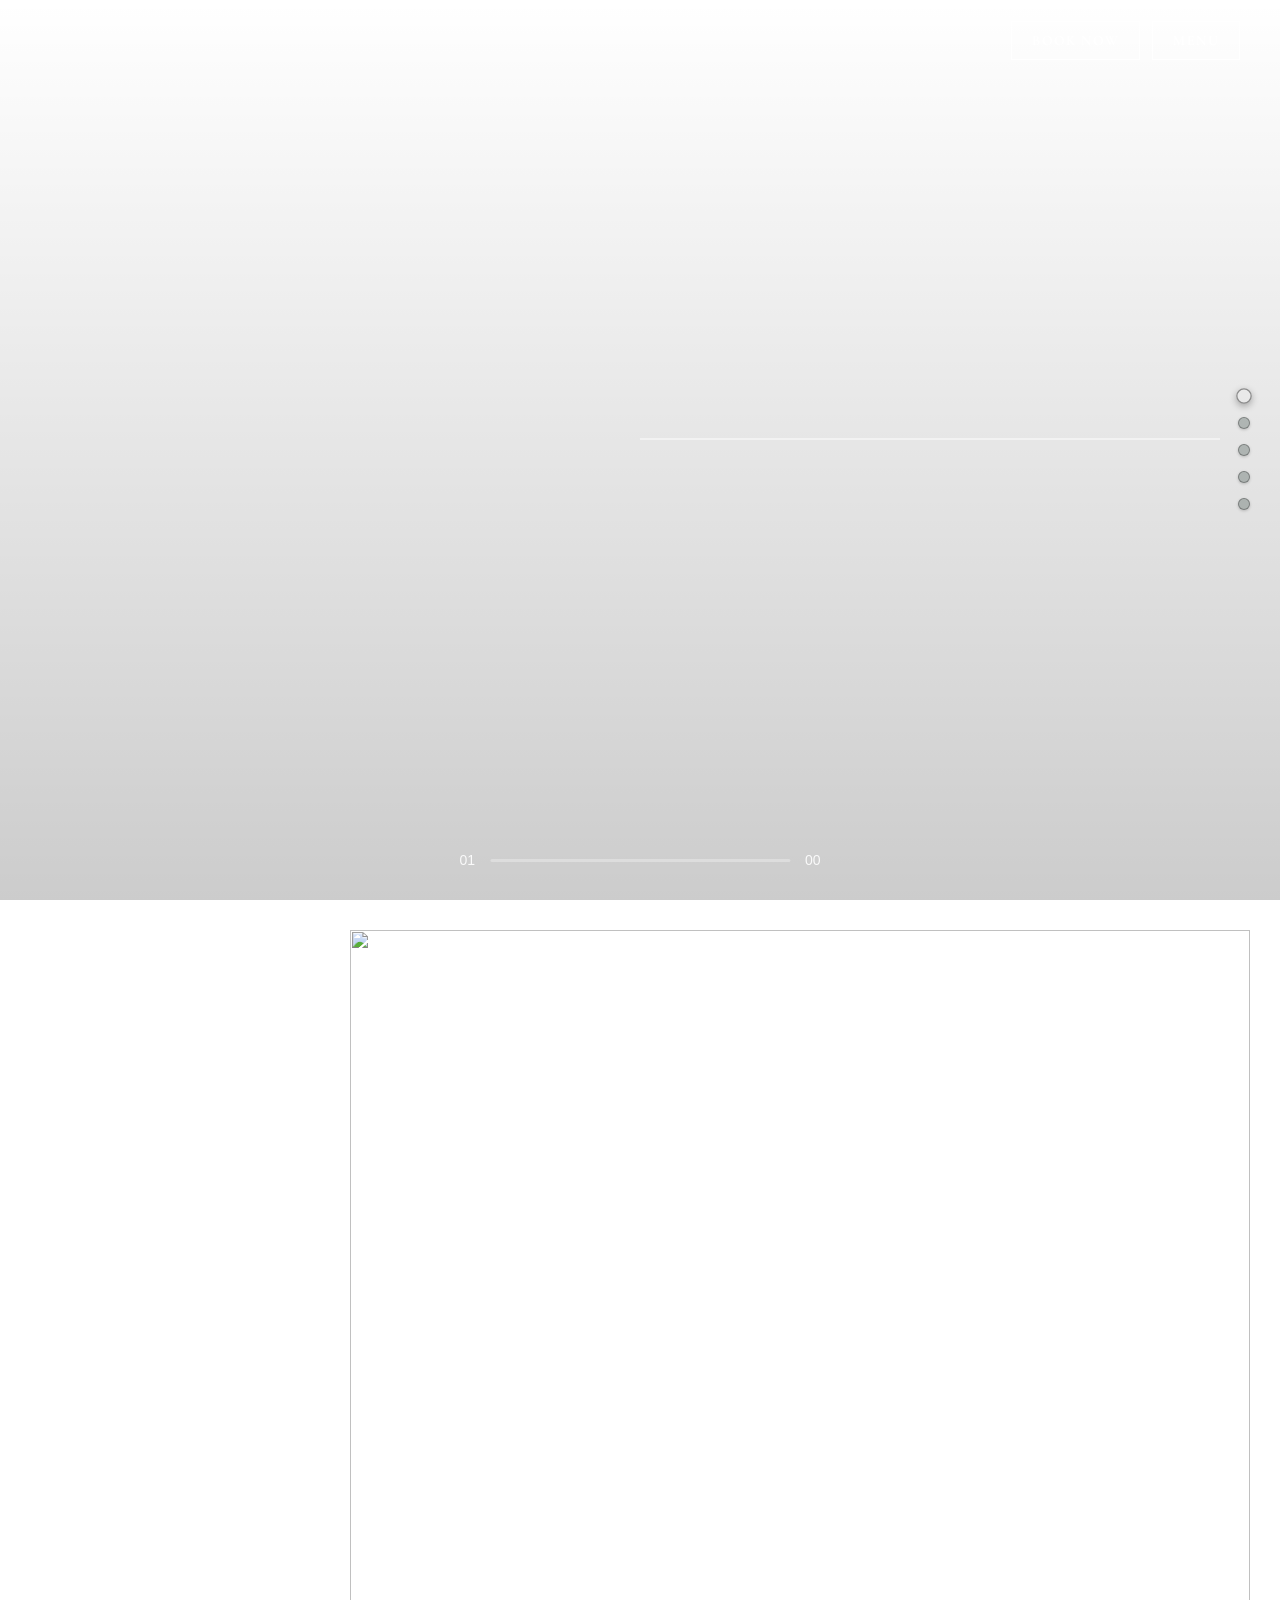
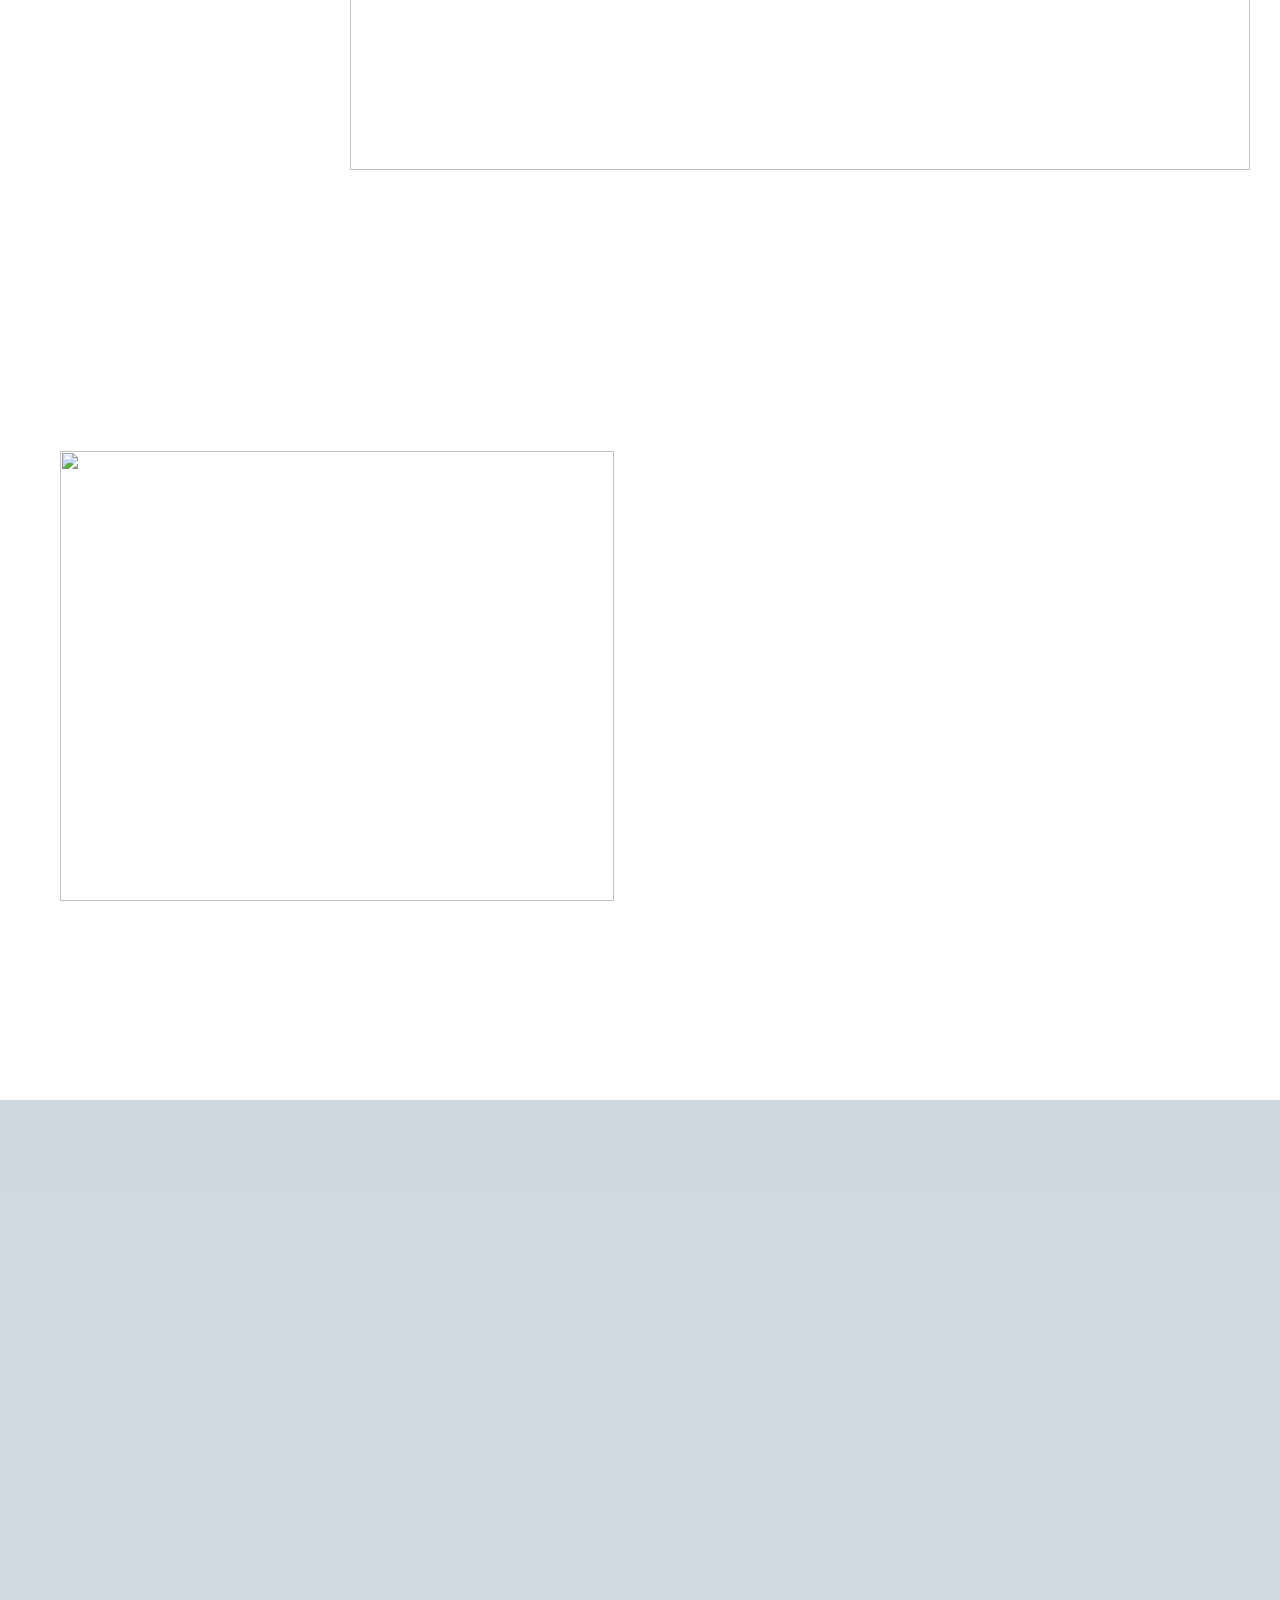
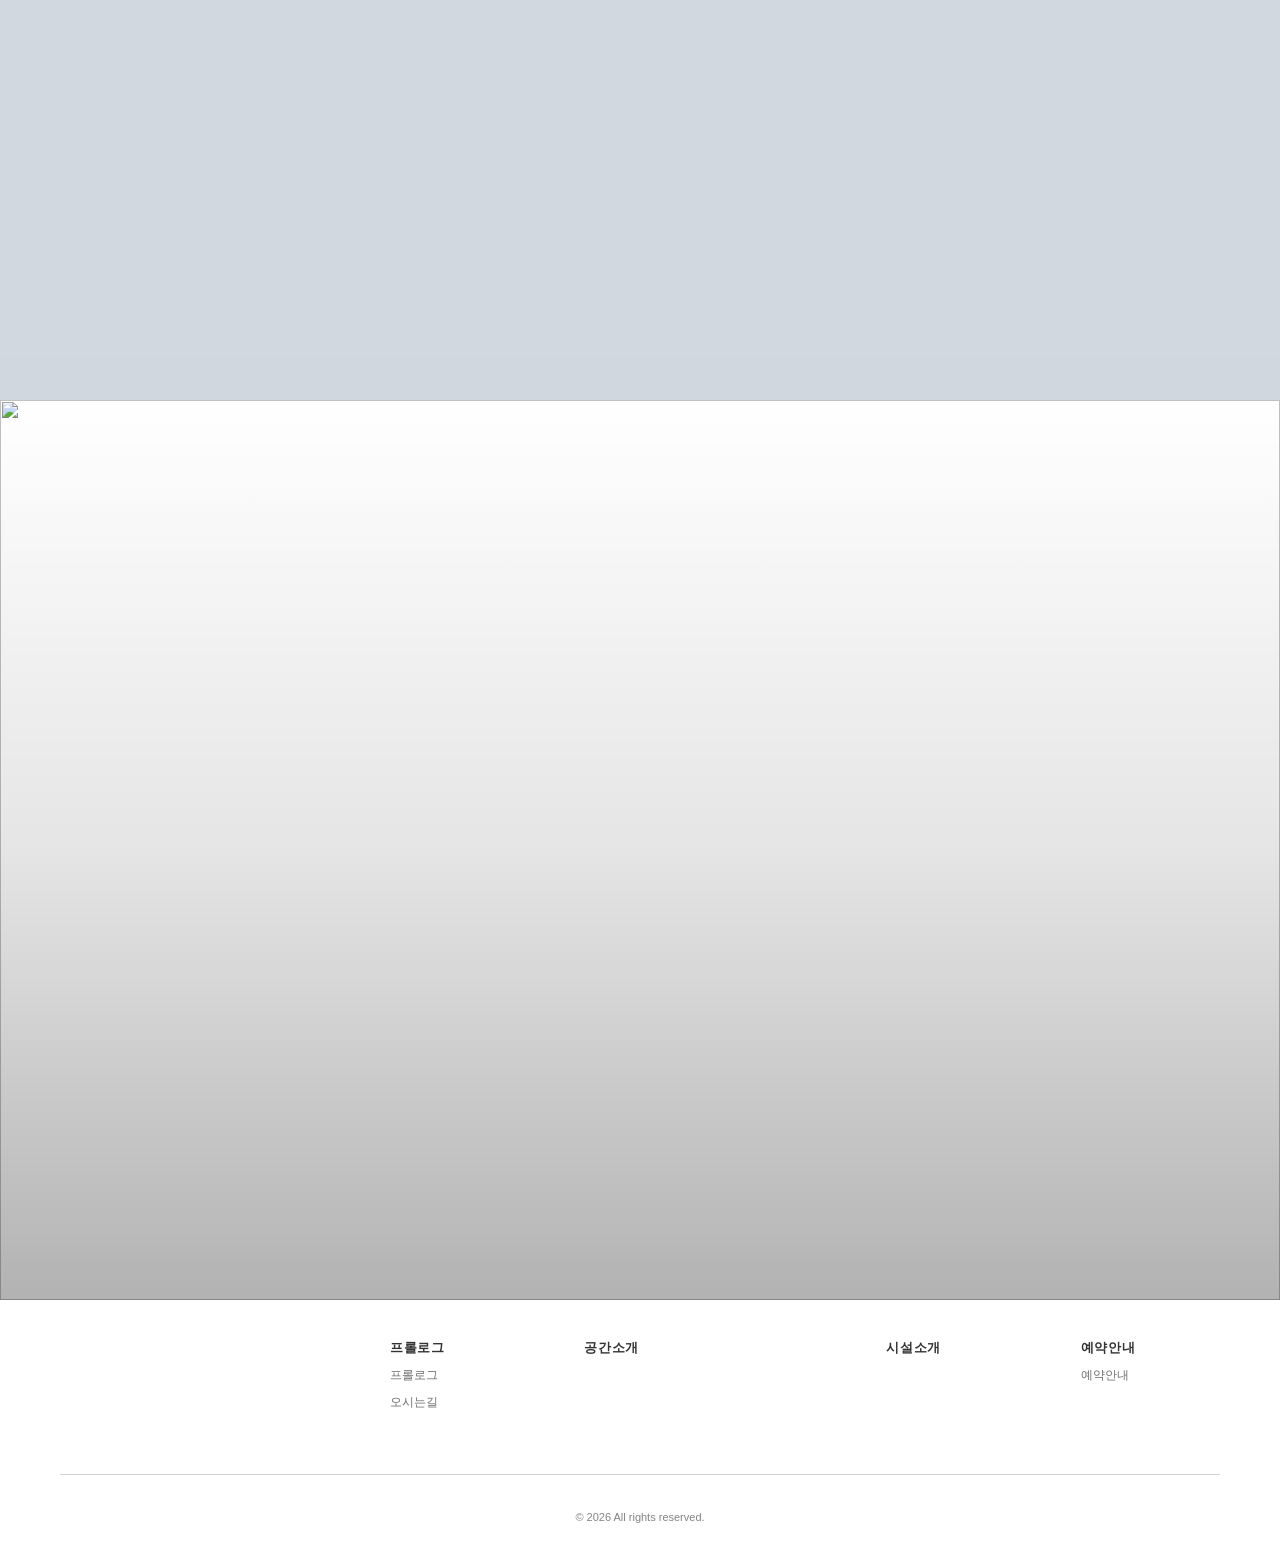
==== index.html @ 512d088b "Website for turtleshipps.kr using full_banner_accordion template" ====
<!DOCTYPE html>
<html lang="ko">
<head>
    <meta charset="UTF-8">
    <meta name="viewport" content="width=device-width, initial-scale=1.0">
    <meta name="description" content="숙소 설명">
    <meta name="keywords" content="SEO 키워드">
    <title>숙소명 - 템플릿</title>

    <!-- Preload critical resources -->
    <link rel="preload" href="styles/common.css" as="style">
    <link rel="preload" href="styles/index.css" as="style">

    <!-- Stylesheets -->
    <link rel="stylesheet" href="styles/theme.css">
    <link rel="stylesheet" href="styles/common.css">
    <link rel="stylesheet" href="styles/index.css">
    <link rel="stylesheet" href="styles/popup.css">

  <!-- Open Graph Meta Tags for Social Media -->
  <meta property="og:type" content="website" />
  <meta property="og:title" content="여수 거북선펜션 - 홈" />
  
  
  <meta property="og:url" content="https://turtleshipps.kr" />

  <!-- Twitter Card Meta Tags -->
  <meta name="twitter:card" content="summary_large_image" />
  <meta name="twitter:title" content="여수 거북선펜션 - 홈" />
  
  
</head>
<body>
    <!-- 풀페이지 네비게이션 -->
    <nav class="fp-nav">
        <ul>
            <li><a href="#hero" class="active"><span></span></a></li>
            <li><a href="#essence"><span></span></a></li>
            <li><a href="#signature"><span></span></a></li>
            <li><a href="#gallery"><span></span></a></li>
            <li><a href="#closing"><span></span></a></li>
        </ul>
    </nav>

    <div id="fullpage">
        <!-- CUSTOM FIELD : 메인 소개 섹션 -->
        <section class="section fp-section hero-section">
            <div class="hero-slider" data-hero-slider>
                <!-- 메인 소개섹션 사용자가 업로드한 이미지 갯수만큼 동적 매핑 -->
            </div>
            <div class="hero-overlay"></div>
            <div class="hero-content">
                <!-- 메인 소개섹션 타이틀 매핑 -->
                  <div class="hero-property-name" data-hero-property-name-en></div>
                <h2 class="hero-title fade-in-up" data-hero-title style="animation-delay: 0.2s;"></h2>
                <!-- 메인 소개섹션 설명 매핑 -->
                <p class="hero-description fade-in-up" data-hero-description style="animation-delay: 1.2s;"></p>
            </div>
            <div class="hero-bottom-info">
                <div class="hero-progress-container">
                    <span class="current-slide hero-indicators" data-current-slide></span>
                    <div class="hero-progress-bar">
                        <div class="hero-progress-fill" data-hero-progress></div>
                    </div>
                    <span class="total-slides hero-indicators" data-total-slides></span>
                </div>
                <!-- 오른쪽 빈 공간 (균형을 위해) -->
                <div style="flex: 0 0 auto; width: 100px;"></div>
            </div>
        </section>

        <!-- CUSTOM FIELD : 핵심 메시지 섹션 -->
        <section class="section fp-section essence-section">
            <div class="essence-container">
                <div class="essence-left">
                    <!-- 핵심 메시지 업로드된 이미지 1장 매핑 -->
                    <img class="essence-image" data-essence-img src="" alt="">
                </div>
                <div class="essence-right">
                    <div class="essence-content">
                        <!-- 핵심 메시지 타이틀 매핑 -->
                        <h4 class="essence-title animate-element" data-essence-title></h4>
                        <div class="essence-divider animate-element"></div>
                        <!-- 핵심 메시지 설명 매핑 -->
                        <p class="essence-description animate-element" data-essence-description></p>
                    </div>
                </div>
            </div>
        </section>

        <!-- CUSTOM FIELD : 특색 섹션 -->
        <section class="section fp-section signature-section">
            <div class="signature-container">
                <div class="signature-left">
                    <div class="signature-content">
                        <!-- 특색 섹션 타이틀 매핑 -->
                        <h2 class="signature-title animate-element" data-signature-title></h2>
                        <div class="essence-divider animate-element"></div>
                        <!-- 특색 섹션 설명 매핑 -->
                        <p class="signature-description animate-element" data-signature-description></p>
                        <!-- 이미지 갤러리 영역 -->
                        <div class="signature-right">
                            <!-- 메인 이미지 -->
                            <img class="signature-image" data-signature-main-img src="" alt="">
                            <!-- 썸네일 갤러리 매핑 (최대 3장) -->
                            <div class="signature-thumbnails animate-element">
                                <div class="signature-thumb animate-element" data-thumb-index="0">
                                    <img src="" alt="">
                                </div>
                                <div class="signature-thumb animate-element" data-thumb-index="1">
                                    <img src="" alt="">
                                </div>
                                <div class="signature-thumb animate-element" data-thumb-index="2">
                                    <img src="" alt="">
                                </div>
                            </div>
                        </div>
                    </div>
                </div>
            </div>
        </section>

         <!-- CUSTOM FIELD :갤러리 섹션 -->
        <section class="section fp-section gallery-section" data-anchor="gallery">
            <div class="section-wrapper">
                <div class="gallery-container">
                    <div class="gallery-header">
                        <!-- 갤러리 타이틀 매핑 -->
                        <h2 class="gallery-title animate-element" data-gallery-title></h2>
                        <!-- 갤러리 설명 매핑 -->
                        <p class="gallery-description animate-element" data-gallery-description></p>
                    </div>
                    <div class="gallery-slider-wrapper">
                        <div class="gallery-slider" data-gallery-slider>
                            <!-- 갤러리 이미지 사용자가 업로드한 이미지 갯수만큼 동적 매핑 -->
                        </div>
                    </div>
                </div>
            </div>
        </section>

        <!-- CUSTOM FIELD : 마무리 섹션  -->
        <section class="section fp-section closing-section" data-anchor="closing">
            <div class="section-wrapper">
                <!-- 마무리 섹션 이미지 -->
                <div class="closing-background">
                    <img data-closing-bg-img src="" alt="">
                </div>

                <!-- 중앙 콘텐츠 그룹 -->
                <div class="closing-center-content">
                    <!-- property.nameEn 매핑 -->
                    <div class="closing-property-name animate-element" data-closing-property-name></div>
                    <!-- 타이틀 -->
                    <div class="closing-title animate-element" data-closing-title></div>
                    <!-- 설명 -->
                    <div class="closing-description animate-element" data-closing-description></div>
                </div>
            </div>
        </section>
    </div>

    <!-- Popup System -->
    <div id="popup-container"></div>

    <!-- Include ImageWithFallback script (standard-template-data.json에서만 필요) -->
    <!-- <script src="js/image-with-fallback.js"></script> -->

    <!-- Image Helpers (standard-template-data.json에서만 필요) -->
    <script src="js/image-helpers.js"></script>

    <!-- Base Data Mapper (must load before preview-handler) -->
    <script src="js/data-mapper/core/base-mapper.js"></script>

    <!-- Preview Handler for Admin Integration -->
    <script src="js/preview-handler.js"></script>

    <!-- Index Page Mapper -->
    <script src="js/data-mapper/pages/index-mapper.js"></script>

    <!-- Header Footer Mapper -->
    <script src="js/data-mapper/pages/header-footer-mapper.js"></script>

    <!-- Header and Footer Loader -->
    <script src="js/header-footer-loader.js"></script>

    <!-- Page-specific script -->
    <script src="js/pages/index.js"></script>
    <script src="js/popup.js"></script>

</body>
</html>
---- styles/common.css ----
/* ================================
   Common Styles
   ================================ */

/* Font Face 정의는 각 HTML 페이지의 head에 CDN으로 정의됨 */

/* Reset & Base Styles */
* {
    margin: 0;
    padding: 0;
    box-sizing: border-box;
}

html {
    font-size: 16px;
    scroll-behavior: smooth;
}

body {
    font-family: var(--font-ko-main), 'Pretendard', -apple-system, BlinkMacSystemFont, system-ui, Roboto,
                 'Helvetica Neue', 'Segoe UI', 'Apple SD Gothic Neo', 'Noto Sans KR',
                 'Malgun Gothic', sans-serif;
    font-weight: 500;
    line-height: 1.6;
    color: #333;
    background-color: var(--color-primary);
    overflow-x: hidden;
}

/* Typography */
h1, h2, h3, h4, h5, h6 {
    font-weight: 600;
    line-height: 1.2;
}

h1 { font-size: 3rem; }
h2 { font-size: 2.5rem; }
h3 { font-size: 2rem; }
h4 { font-size: 1.75rem; }
h5 { font-size: 1.5rem; }
h6 { font-size: 1.25rem; }

p {
    margin-bottom: 1rem;
}

a {
    color: inherit;
    text-decoration: none;
}

img {
    max-width: 100%;
    height: auto;
    display: block;
}

/* Container */
.container {
    width: 100%;
    margin: 0 auto;
    padding: 0 20px;
}

/* ================================
   Hero Section - Full Banner Slider
   ================================ */
.hero-section {
    position: relative;
    width: 100%;
    min-height: 100vh;
    overflow: hidden;
}

/* Hero Slider Container */
.hero-slider {
    position: absolute;
    top: 0;
    left: 0;
    width: 100%;
    height: 100%;
    z-index: 1;
}

.hero-slide {
    position: absolute;
    top: 0;
    left: 0;
    width: 100%;
    height: 100%;
    opacity: 0;
    visibility: hidden;
    transition: opacity 0.5s ease-in-out, visibility 0.5s ease-in-out;
}

.hero-slide.active {
    opacity: 1;
    visibility: visible;
}

.hero-slide img {
    width: 100%;
    height: 100%;
    object-fit: cover;
    transform: scale(1);
    transition: transform 3s ease-out;
}

/* Hero Overlay */
.hero-overlay {
    position: absolute;
    top: 0;
    left: 0;
    width: 100%;
    height: 100%;
    background: linear-gradient(to bottom, rgba(0,0,0,0.0), rgba(0,0,0,0.2));
    z-index: 2;
}

/* Hero Content */
.hero-content {
    position: absolute;
    top: 50%;
    left: 50%;
    transform: translate(-50%, -50%);
    text-align: center;
    color: #fff;
    z-index: 3;
    width: 100%;
    max-width: 900px;
    padding: 0 40px; /* 좌우 동일한 패딩으로 중앙 정렬 */
}

.hero-title {
    font-size: 2.2rem;
    font-weight: 500;
    margin-bottom: 15px;
    text-shadow: 1px 1px 3px rgba(0,0,0,0.5);
    letter-spacing: 0.02em;
}

.hero-description {
    font-family: var(--font-ko-sub);
    font-size: 1.2rem;
    font-weight: 300;
    line-height: 1.6;
    text-shadow: 1px 1px 2px rgba(0,0,0,0.5);
    opacity: 0.9;
}

/* Hero Bottom Info - Base styles */
.hero-bottom-info {
    position: absolute;
    bottom: 40px;
    z-index: 100;
}

.hero-property-name {
    color: #fff;
    font-size: 0.875rem;
    letter-spacing: 0.15em;
    text-transform: uppercase;
    opacity: 0.9;
    font-weight: 500;
    flex: 0 0 auto;
}

/* Hero Property Title - Page name above progress bar (for pages with center layout) */
.hero-property-title {
    position: absolute;
    top: 50%;
    left: 50%;
    transform: translateX(-50%);
    font-family: var(--font-en-main), serif;
    font-size: 3.5rem;
    font-weight: 700;
    color: #fff;
    letter-spacing: 0.08em;
    text-align: center;
    z-index: 10;
    text-shadow: 2px 2px 6px rgba(0, 0, 0, 0.4);
}

/* Progress Bar */
.hero-progress-container {
    display: flex;
    align-items: center;
    gap: 15px;
}

/* Navigation arrows for hero slider */
.hero-nav-prev,
.hero-nav-next {
    background: transparent;
    border: none;
    color: #fff;
    font-size: 1.2rem;
    font-weight: 300;
    cursor: pointer;
    padding: 5px 10px;
    opacity: 0.8;
    transition: all 0.3s ease;
}

.hero-nav-prev:hover,
.hero-nav-next:hover {
    opacity: 1;
    transform: scale(1.2);
}

/* Center aligned hero bottom for pages with page title */
.hero-center-bottom .hero-bottom-info {
    left: 50%;
    transform: translateX(-50%);
    width: auto;
    justify-content: center;
}

.hero-center-bottom .hero-property-name {
    display: none;
}

.hero-progress-bar {
    width: 300px;
    height: 3px;
    background: rgba(255, 255, 255, 0.3);
    position: relative;
    overflow: hidden;
    border-radius: 2px;
}

.hero-progress-fill {
    height: 100%;
    background: #fff; /* 완전 흰색 */
    width: 0;
    /* transition은 JavaScript에서 동적으로 설정됨 */
    transform-origin: left;
}

/* Slide Indicators */
.hero-indicators {
    color: #fff;
    font-size: 0.875rem;
    opacity: 0.9;
    font-weight: 500;
    white-space: nowrap;
}

.current-slide,
.total-slides {
    font-weight: 500;
}

/* ================================
   Buttons
   ================================ */
.btn {
    display: inline-block;
    padding: 12px 32px;
    border: none;
    border-radius: 8px;
    font-size: 1rem;
    font-weight: 500;
    cursor: pointer;
    transition: all 0.3s ease;
}

.btn-primary {
    background: #333;
    color: #fff;
}

.btn-primary:hover {
    background: #555;
    box-shadow: 0 10px 30px rgba(0,0,0,0.2);
}

.btn-secondary {
    background: transparent;
    color: #333;
    border: 2px solid #333;
}

.btn-secondary:hover {
    background: #333;
    color: #fff;
}

/* ================================
   Animations
   ================================ */
.fade-in {
    opacity: 0;
    animation: fadeIn 1s ease forwards;
}

.fade-in-up {
    opacity: 0;
    transform: translateY(30px);
    animation: fadeInUp 1s ease forwards;
}

.fade-in-scale {
    opacity: 0;
    transform: scale(0.95);
    animation: fadeInScale 1s ease forwards;
}

@keyframes fadeIn {
    to {
        opacity: 1;
    }
}

@keyframes fadeInUp {
    to {
        opacity: 1;
        transform: translateY(0);
    }
}

@keyframes fadeInScale {
    to {
        opacity: 1;
        transform: scale(1);
    }
}

/* ================================
   Footer
   ================================ */
.footer {
    position: relative;
    background: #1a1a1a;
    color: #fff;
    padding: 60px 0 30px;
    margin-top: 0;
    z-index: 100;
}

.footer-container {
    margin: 0 auto;
    padding: 0 40px;
}

.footer-content {
    text-align: center;
}

.footer-info {
    margin-bottom: 40px;
}

.footer-title {
    font-size: 2rem;
    font-weight: 700;
    margin-bottom: 20px;
    color: #fff;
}

.footer-contact {
    font-size: 1rem;
    line-height: 1.8;
    color: rgba(255, 255, 255, 0.8);
}

.footer-contact p {
    margin: 5px 0;
}

.footer-business {
    padding: 20px 0;
    border-top: 1px solid rgba(255, 255, 255, 0.1);
    border-bottom: 1px solid rgba(255, 255, 255, 0.1);
    margin-bottom: 20px;
}

.business-info {
    font-size: 0.9rem;
    color: rgba(255, 255, 255, 0.6);
}

.business-info span {
    margin: 0 10px;
}

.business-info span:not(:last-child)::after {
    content: '|';
    margin-left: 20px;
    color: rgba(255, 255, 255, 0.3);
}

.footer-bottom {
    padding-top: 20px;
}

.copyright {
    font-size: 0.85rem;
    color: rgba(255, 255, 255, 0.5);
}

/* ================================
   Responsive
   ================================ */
@media (max-width: 1024px) {
    .hero-content {
        flex-direction: column;
        padding: 40px 20px;
    }

    .hero-left,
    .hero-right {
        max-width: 100%;
    }

    h1 { font-size: 2.5rem; }
    h2 { font-size: 2rem; }
    h3 { font-size: 1.75rem; }
}

@media (max-width: 768px) {
    html {
        font-size: 14px;
    }

    /* 모바일에서 fp-nav 보정 제거 */
    .hero-content {
        margin-left: 0;
    }

    .hero-title-property-name {
        font-size: 2rem;
    }

    .hero-slider-container {
        aspect-ratio: 4/3;
    }

    .slider-btn {
        width: 40px;
        height: 40px;
        font-size: 20px;
    }

    /* Hero Property Title - Mobile adjustments */
    .hero-property-title {
        bottom: 80px;
        font-size: 2.5rem;
    }

    /* Hero Bottom Info - Mobile adjustments for facility/room pages */
    .hero-center-bottom .hero-bottom-info {
        bottom: 30px;
    }

    .hero-progress-container {
        gap: 10px;
    }

    .hero-progress-bar {
        width: 200px;
    }

    .hero-nav-prev,
    .hero-nav-next {
        font-size: 1rem;
        padding: 3px 8px;
    }
}

@media (max-width: 480px) {
    .hero-content {
        padding: 30px 15px;
    }

    .hero-title-property-name {
        font-size: 1.75rem;
    }

    .hero-title {
        font-size: 1.7rem;
    }

    .hero-description {
        font-size: 1.1rem;
    }

    /* Hero Property Title - Small mobile */
    .hero-property-title {
        bottom: 70px;
        font-size: 2rem;
    }

    /* Hero Bottom Info - Small mobile */
    .hero-center-bottom .hero-bottom-info {
        bottom: 20px;
    }

    .hero-progress-bar {
        width: 150px;
    }

    .hero-indicators {
        font-size: 0.75rem;
    }
}

/* ================================
   Gallery Section (Common)
   ================================ */
.gallery-section {
    position: relative;
    min-height: 100vh;
    background: rgba(49, 66, 61, 0.1);
}

.gallery-section .section-overlay {
    position: absolute;
    top: 0;
    left: 0;
    width: 100%;
    height: 100%;
    z-index: 1;
}

.gallery-section .section-wrapper {
    position: relative;
    height: 100vh;
    z-index: 2;
}

.gallery-container {
    width: 100%;
    height: 100vh;
    position: relative;
    display: flex;
    flex-direction: column;
    justify-content: center;
}

.gallery-header {
    padding: 40px 60px 60px 60px;
    text-align: center;
    margin: 0 auto;
    width: 100%;
    flex-shrink: 0;
}

.gallery-title {
    font-size: 2.2rem;
    font-weight: 600;
    margin-bottom: 12px;
    color: var(--color-secondary);
    letter-spacing: -0.02em;
}

.gallery-description {
    font-family: var(--font-ko-sub);
    font-size: 0.95rem;
    color: #333;
    line-height: 1.6;
    max-width: 600px;
    margin: 0 auto;
}

/* Gallery Masonry Grid */
.gallery-slider-wrapper {
    width: 100%;
    min-height: 550px; /* 450px에서 550px로 증가 */
    padding: 0;
    position: relative;
    z-index: 10;
    flex-shrink: 0;
    margin: 0 auto; /* 중앙 정렬 */
}

.gallery-slider {
    display: flex !important;
    flex-direction: row !important;
    gap: 8px !important;
    height: 400px !important;
    width: 1200px !important;
    margin: 0 auto !important;
    border-radius: 12px !important;
    overflow: hidden !important;
    justify-content: center !important;
    align-items: stretch !important;
}

/* Index Gallery Accordion Items - working style from facility */
.gallery-section .gallery-item {
    position: relative;
    overflow: hidden;
    cursor: pointer;
    background: #f5f5f5;
    flex: 0 0 60px !important; /* 접힌 상태는 더 좁게 */
    border-radius: 0 !important;
    height: 500px !important; /* 높이를 500px로 증가 */
    min-height: 500px !important;
    min-width: 60px !important;
    transition: all 0.6s cubic-bezier(0.23, 1, 0.32, 1) !important; /* 부드러운 easing */
    display: block !important;
    visibility: visible !important;
    opacity: 1;
}

/* Active gallery item (expanded) - 더 큰 비율로 확장 */
.gallery-section .gallery-item.gallery-item-active {
    flex: 1 !important; /* 확장된 아이템이 나머지 공간을 모두 차지 */
    min-width: 500px !important; /* 최소 크기 더 크게 */
    max-width: none !important; /* 최대 크기 제한 해제 */
    box-shadow: 0 20px 40px rgba(0,0,0,0.25) !important;
    transform: translateY(-2px) !important; /* 살짝 들어올리기 */
    transition: all 0.6s cubic-bezier(0.23, 1, 0.32, 1) !important; /* 일관된 easing */
    z-index: 10 !important;
}

/* Index Gallery Images - Accordion Style */
.gallery-section .gallery-item img {
    width: 100% !important;
    height: 100% !important;
    object-fit: cover !important;
    display: block !important;
    position: absolute !important;
    top: 0 !important;
    left: 0 !important;
    z-index: 10 !important;
    transition: all 0.6s ease !important;
    opacity: 1 !important;
    visibility: visible !important;
}



.gallery-section .gallery-item-description span::before {
    content: '# ';
    color: var(--color-secondary);
    font-weight: 600;
}

.gallery-item-title {
    font-size: 1rem;
    font-weight: 500;
    color: #333;
    text-align: right;
    margin-top: 10px;
}

.gallery-item-title::before {
    content: '# ';
    color: #fff;
}

/* Gallery Mobile - Removed to allow horizontal slider from index.css */

/* Small mobile styles removed to allow horizontal slider from index.css */

/* ================================
   Floating Booking Buttons
   ================================ */
.floating-buttons {
    position: fixed;
    bottom: 30px;
    right: 30px;
    display: flex;
    gap: 10px;
    z-index: 999;
}

.floating-btn {
    display: flex;
    align-items: center;
    gap: 8px;
    padding: 12px 32px;
    background: rgba(255, 255, 255, 0.2);
    border: 1px solid #fff;
    border-radius: 0;
    color: #fff;
    font-family: var(--font-ko-main), sans-serif;
    font-size: 0.875rem;
    font-weight: 500;
    letter-spacing: 0.05em;
    cursor: pointer;
    transition: all 0.3s ease;
    position: relative;
    overflow: hidden;
    z-index: 1;
}

/* When page is scrolled */
body.scrolled .floating-btn {
    background: var(--color-secondary);
    border-color: var(--color-primary);
    color: var(--color-primary);
}

.floating-btn::before {
    content: '';
    position: absolute;
    top: 0;
    left: 0;
    width: 0;
    height: 100%;
    background: #fff;
    transition: width 0.3s ease;
    z-index: -1;
}

/* Before background color changes when scrolled */
body.scrolled .floating-btn::before {
    background: var(--color-primary);
}

.floating-btn:hover::before {
    width: 100%;
}

.floating-btn:hover {
    color: #000;
    border-color: #fff;
    box-shadow: 0 10px 30px rgba(255, 255, 255, 0.2);
}

/* Hover effect when scrolled */
body.scrolled .floating-btn:hover {
    color: var(--color-secondary);
    border-color: var(--color-primary);
    box-shadow: 0 10px 30px rgba(99, 89, 85, 0.2);
}

/* Dark sections (Gallery & Closing) - Light button styles */
body.dark-section-active:not(.scrolled) .floating-btn {
    border-color: var(--color-primary) !important;
    color: var(--color-primary) !important;
}

body.dark-section-active:not(.scrolled) .floating-btn::before {
    background: var(--color-primary) !important;
}

body.dark-section-active:not(.scrolled) .floating-btn:hover {
    color: var(--color-secondary) !important;
    border-color: var(--color-primary) !important;
}

/* Dark sections with scroll - maintain light color (but not in footer) */
body.dark-section-active.scrolled:not(.footer-visible) .floating-btn {
    border-color: var(--color-primary) !important;
    color: var(--color-primary) !important;
}

body.dark-section-active.scrolled:not(.footer-visible) .floating-btn::before {
    background: var(--color-primary) !important;
}

body.dark-section-active.scrolled:not(.footer-visible) .floating-btn:hover {
    color: var(--color-secondary) !important;
    border-color: var(--color-primary) !important;
}

/* Footer area - primary color buttons */
body.footer-visible .floating-btn {
    border-color: var(--color-primary) !important;
    color: var(--color-primary) !important;
}

body.footer-visible .floating-btn::before {
    background: var(--color-primary) !important;
}

body.footer-visible .floating-btn:hover {
    color: var(--color-secondary) !important;
    border-color: var(--color-primary) !important;
}

.floating-btn .booking-icon {
    display: none;
}

.floating-btn .booking-calendar-icon {
    width: 20px;
    height: 20px;
}

/* ================================
   Scroll to Top Button
   ================================ */
.scroll-to-top {
    position: fixed !important;
    bottom: 30px;
    right: 30px;
    width: 50px;
    height: 50px;
    display: flex;
    align-items: center;
    justify-content: center;
    background: rgba(255, 255, 255, 0.2);
    border: 1px solid #fff;
    color: #fff;
    font-family: var(--font-ko-main), sans-serif;
    font-size: 0.75rem;
    font-weight: 600;
    letter-spacing: 0.1em;
    text-transform: uppercase;
    cursor: pointer;
    transition: all 0.3s ease;
    opacity: 0;
    visibility: hidden;
    z-index: 999;
    overflow: hidden;
}

.scroll-to-top.visible {
    opacity: 1;
    visibility: visible;
}

.scroll-to-top::before {
    content: '';
    position: absolute;
    top: 0;
    left: 0;
    width: 0;
    height: 100%;
    background: #fff;
    transition: width 0.3s ease;
    z-index: -1;
}

.scroll-to-top:hover::before {
    width: 100%;
}

.scroll-to-top:hover {
    color: #000;
    border-color: #fff;
}

/* When page is scrolled */
body.scrolled .scroll-to-top {
    background: var(--color-secondary);
    border-color: var(--color-primary);
    color: var(--color-primary);
}

body.scrolled .scroll-to-top::before {
    background: var(--color-primary);
}

body.scrolled .scroll-to-top:hover {
    color: var(--color-secondary);
    border-color: var(--color-primary);
}

/* Dark sections - Light scroll button */
body.dark-section-active:not(.scrolled) .scroll-to-top {
    border-color: var(--color-primary);
    color: var(--color-primary);
}

body.dark-section-active:not(.scrolled) .scroll-to-top::before {
    background: var(--color-primary);
}

body.dark-section-active:not(.scrolled) .scroll-to-top:hover {
    color: var(--color-secondary);
    border-color: var(--color-primary);
}

/* Dark sections with scroll */
body.dark-section-active.scrolled:not(.footer-visible) .scroll-to-top {
    border-color: var(--color-primary);
    color: var(--color-primary);
}

body.dark-section-active.scrolled:not(.footer-visible) .scroll-to-top::before {
    background: var(--color-primary);
}

body.dark-section-active.scrolled:not(.footer-visible) .scroll-to-top:hover {
    color: var(--color-secondary);
    border-color: var(--color-primary);
}


/* Mobile Responsive for Floating Buttons */
@media (max-width: 768px) {
    .floating-buttons {
        bottom: 20px;
        right: 20px;
        left: auto;
        justify-content: flex-end;
    }

    .floating-btn {
        width: 45px;
        height: 45px;
        padding: 0;
        border-radius: 0;
        font-size: 0.7rem;
        display: flex;
        justify-content: center;
        align-items: center;
    }

    /* 예약하기 버튼 - 달력 아이콘만 표시 */
    .booking-btn span {
        display: none;
    }

    .booking-btn .booking-calendar-icon {
        display: block !important;
        width: 20px;
        height: 20px;
    }

    /* YBS 버튼 - Y만 표시 */
    .ybs-btn span {
        display: none;
    }

    .ybs-btn .booking-icon {
        display: none;
    }

    .ybs-btn::after {
        content: 'Y';
        font-size: 1rem;
        font-weight: bold;
    }

    .scroll-to-top {
        bottom: 20px;
        right: 20px;
        width: 45px;
        height: 45px;
        font-size: 0.7rem;
        opacity: 1 !important;
        visibility: visible !important;
    }

    body.scrolled .scroll-to-top {
        background: var(--color-secondary) !important;
        border-color: var(--color-primary) !important;
        color: var(--color-primary) !important;
    }
}

/* ================================
   Full Banner Section
   ================================ */
.full-banner {
    position: relative;
    width: 100%;
    height: 600px;
    background-size: cover;
    background-position: center;
    background-repeat: no-repeat;
    background-attachment: fixed;
    display: flex;
    align-items: center;
    justify-content: center;
    padding: 0 10%;
    overflow: hidden;
}

.full-banner-title {
    color: #ffffff;
    font-size: 2rem;
    font-weight: 700;
    font-family: var(--font-en-main), serif;
    letter-spacing: 0.05em;
    font-style: italic;
    z-index: 2;
    word-break: break-word;
    text-align: center;
    line-height: 1.2;
    text-shadow: 2px 2px 4px rgba(0, 0, 0, 0.5);
}


@media (max-width: 768px) {
    .full-banner {
        height: 500px;
        padding: 0 5%;
    }

    .full-banner-title {
        font-size: 1.8rem;
    }
}

@media (max-width: 480px) {
    .full-banner {
        height: 400px;
    }

    .full-banner-title {
        font-size: 1.5rem;
    }
}

/* ================================
   Facility Gallery - Accordion Hover Cards (2x2 Grid)
   ================================ */
.facility-gallery-section {
    background: rgba(29, 58, 95, 0.2);
    min-height: 700px; /* 600px에서 700px로 변경 */
    padding: 120px 60px 80px 60px; /* 하단 패딩도 증가 */
    position: relative;
}

.facility-gallery-label {
    margin-bottom: 60px;
    opacity: 0;
    transform: translateX(-100px);
    transition: all 1s ease;
}

.facility-gallery-label.animate {
    opacity: 1;
    transform: translateX(0);
}

.facility-gallery-label span {
    font-family: var(--font-en-main), serif;
    font-size: 2.5rem;
    font-style: italic;
    color: var(--color-secondary);
    font-weight: 400;
    letter-spacing: 0.02em;
    display: inline-block;
}

.facility-gallery-container {
    display: flex !important;
    flex-direction: row !important;
    gap: 8px !important;
    height: 500px !important; /* 400px에서 500px로 변경 */
    max-width: 1400px !important;
    margin: 0 auto !important;
    border-radius: 12px !important;
    overflow: hidden !important;
    justify-content: center !important;
    align-items: stretch !important;
}


.facility-gallery-container .gallery-item img {
    width: 100% !important;
    height: 100% !important;
    object-fit: cover !important;
    transition: all 0.6s ease !important;
    display: block !important;
    position: absolute !important;
    top: 0 !important;
    left: 0 !important;
}

.facility-gallery-container .gallery-item .gallery-item-overlay {
    position: absolute;
    top: 0;
    left: 0;
    width: 100%;
    height: 100%;
    background: linear-gradient(135deg, rgba(0,0,0,0.6) 0%, rgba(0,0,0,0.3) 100%);
    display: flex;
    flex-direction: column;
    justify-content: center;
    padding: 20px;
    opacity: 0;
    transition: all 0.6s ease;
}

/* 기본 상태에서는 제목만 표시 */
.facility-gallery-container .gallery-item .gallery-item-title-default {
    position: absolute;
    left: 50%;
    bottom: 20px;
    transform: translateX(-50%) rotate(-90deg);
    transform-origin: center;
    color: #fff;
    font-family: var(--font-en-main), serif;
    font-size: 0.9rem;
    font-weight: 600;
    z-index: 2;
    transition: all 0.6s ease;
    text-shadow: 0 2px 4px rgba(0,0,0,0.3);
    white-space: nowrap;
}

/* 확장된 상태에서는 가로 표시 */
.facility-gallery-container .gallery-item:hover .gallery-item-title-default,
.facility-gallery-container .gallery-item:first-child .gallery-item-title-default {
    transform: translateX(-50%) rotate(0deg);
    bottom: 20px;
    left: 20px;
    transform: none;
}

/* 기존 스타일 정리됨 - 위의 활성화 상태 스타일로 대체 */

/* Click-based Accordion Effects */
.facility-gallery-container .gallery-item.gallery-item-active {
    box-shadow: 0 15px 30px rgba(0,0,0,0.2);
}

.facility-gallery-container .gallery-item.gallery-item-active img {
    transform: scale(1.02);
}

/* 기본적으로 모든 카드에 오버레이 표시 */
.facility-gallery-container .gallery-item .gallery-item-overlay {
    opacity: 1;
}

/* 활성화된 상태에서는 오버레이 숨김 */
.facility-gallery-container .gallery-item.gallery-item-active .gallery-item-overlay {
    opacity: 0 !important;
    visibility: hidden !important;
}

/* Facility Gallery Description - 흰색 글씨 text-shadow */
.facility-gallery-container .gallery-item .gallery-item-description {
    position: absolute;
    bottom: 15px;
    right: 30px;
    font-family: var(--font-ko-main), sans-serif;
    font-size: 1.1rem;
    color: white;
    opacity: 0;
    visibility: hidden;
    z-index: 20;
}

/* 활성화된 상태에서만 표시 */
.facility-gallery-container .gallery-item.gallery-item-active .gallery-item-description {
    opacity: 1;
    visibility: visible;
    display: block;
}

/* 호버 효과는 가볍게만 (클릭하라는 힌트) */
@media (min-width: 769px) {
    .facility-gallery-container .gallery-item:not(.gallery-item-active):hover {
        transform: scale(1.02);
        box-shadow: 0 5px 15px rgba(0,0,0,0.1);
    }
}

/* Facility Gallery Mobile - 세로 스택 스타일 */
@media (max-width: 768px) {
    .facility-gallery-section {
        padding: 80px 20px 40px 20px;
        min-height: auto;
    }

    .facility-gallery-label {
        margin-bottom: 40px;
        text-align: center;
    }

    .facility-gallery-label span {
        font-size: 2.5rem;
    }

    .facility-gallery-container {
        display: block !important;
        height: auto !important;
        gap: 0 !important;
        flex-direction: column !important;
    }

    .facility-gallery-container .gallery-item {
        width: 100% !important;
        height: 250px !important;
        margin-bottom: 15px !important;
        border-radius: 8px !important;
        min-width: auto !important;
        max-width: none !important;
        flex: none !important;
        position: relative !important;
        overflow: hidden !important;
        box-shadow: 0 4px 12px rgba(0, 0, 0, 0.15) !important;
    }

    .facility-gallery-container .gallery-item:last-child {
        margin-bottom: 0 !important;
    }

    .facility-gallery-container .gallery-item img {
        width: 100% !important;
        height: 100% !important;
        object-fit: cover !important;
    }

    /* 오버레이 제거 */
    .facility-gallery-container .gallery-item .gallery-item-overlay {
        display: none !important;
    }

    /* 제목 숨김 */
    .facility-gallery-container .gallery-item .gallery-item-title-default {
        display: none !important;
    }

    /* 설명을 항상 표시 - 배경 없이 흰색 글씨 */
    .facility-gallery-container .gallery-item .gallery-item-description {
        position: absolute !important;
        bottom: 15px !important;
        right: 30px !important;
        left: auto !important;
        background: none !important;
        color: white !important;
        padding: 0 !important;
        border-radius: 0 !important;
        font-family: var(--font-ko-main), sans-serif !important;
        font-size: 1.1rem !important;
        opacity: 1 !important;
        visibility: visible !important;
        backdrop-filter: none !important;
        text-shadow: 0 2px 4px rgba(0, 0, 0, 0.8), 0 0 8px rgba(0, 0, 0, 0.5) !important;
    }

    /* 호버/클릭 효과 제거 */
    .facility-gallery-container .gallery-item:active,
    .facility-gallery-container .gallery-item:hover {
        transform: none !important;
        box-shadow: 0 4px 12px rgba(0, 0, 0, 0.15) !important;
    }
}

/* Default Gallery Items - NOT for facility gallery */
.gallery-section .gallery-item {
    flex: 1;
    max-width: 320px;
    position: relative;
    opacity: 0;
    transform: translateY(30px);
    transition: all 1s ease;
}

/* Override all other gallery item styles for facility gallery specifically */
.facility-gallery-section .facility-gallery-container .gallery-item {
    position: relative;
    overflow: hidden;
    cursor: pointer;
    transition: all 0.8s cubic-bezier(0.25, 0.46, 0.45, 0.94);
    background: #f5f5f5;
    flex: 0 0 60px !important;
    border-radius: 0 !important;
    height: 500px !important; /* 400px에서 500px로 변경 */
    min-height: 500px !important;
    min-width: 60px !important;
}

/* 활성화된 카드는 확장 */
.facility-gallery-section .facility-gallery-container .gallery-item.gallery-item-active {
    flex: 1 !important;
    min-width: 200px !important;
}

.gallery-section .gallery-item:nth-child(1) {
    transition-delay: 0.1s;
}

.gallery-section .gallery-item:nth-child(2) {
    transition-delay: 0.2s;
}

.gallery-section .gallery-item:nth-child(3) {
    transition-delay: 0.3s;
}

.gallery-section .gallery-item:nth-child(4) {
    transition-delay: 0.4s;
}

.gallery-section .gallery-item.animate {
    opacity: 1;
    transform: translateY(0);
}

.gallery-section .gallery-item img {
    width: 100%;
    height: 400px;
    object-fit: cover;
    display: block;
    transition: none;
}

.gallery-item-title:not(.facility-gallery-container .gallery-item-title) {
    color: var(--color-primary);
    font-size: 0.9rem;
    font-weight: 500;
    letter-spacing: 0.1em;
    text-transform: uppercase;
    margin-bottom: 10px;
}

/* Gallery Mobile Responsive */
@media (max-width: 768px) {
    .facility-gallery-label {
        left: 20px;
        top: 40px;
    }

    .facility-gallery-label span {
        font-size: 2.5rem;
    }

    .facility-gallery-container {
        display: flex;
        flex-wrap: wrap;
        gap: 20px;
        padding: 20px;
        bottom: auto;
        position: relative;
        transform: none;
        left: auto;
        width: 100%;
        max-width: 100%;
        justify-content: space-between;
    }

    .gallery-item {
        max-width: calc(50% - 10px);
        width: calc(50% - 10px);
    }

    /* Index gallery should show one image per page on mobile */
    .gallery-section .gallery-item {
        max-width: 100%;
        width: 100%;
    }

    .gallery-item img {
        height: 180px;
        width: 100%;
        object-fit: cover;
    }
}

@media (max-width: 480px) {
    .facility-gallery-container .gallery-item {
        height: 220px !important;
    }

    .facility-gallery-container .gallery-item .gallery-item-description {
        font-size: 1.1rem !important;
        padding: 0 !important;
    }
}



/* ================================
   갤러리 아코디언 성능 개선 및 Description 스타일링
   ================================ */

/* 버벅임 해결을 위한 GPU 가속화 및 최적화된 트랜지션 */
.gallery-section .gallery-item {
    will-change: flex !important;
    transform: translateZ(0) !important;
    transition: flex 0.25s cubic-bezier(0.4, 0, 0.2, 1) !important;
}

.gallery-section .gallery-item.gallery-item-active {
    will-change: flex !important;
    transform: translateZ(0) !important;
    transition: flex 0.25s cubic-bezier(0.4, 0, 0.2, 1) !important;
}

/* ================================
   Index Gallery Section - Same styling as room/facility
   ================================ */
.gallery-section {
    background: rgba(29, 58, 95, 0.2);
    min-height: 700px;
    padding: 120px 60px 80px 60px;
    position: relative;
}

/* Gallery container height to match room/facility pages - Desktop only */
@media (min-width: 769px) {
    .gallery-section .gallery-slider {
        height: 500px !important;
        display: flex !important;
        flex-direction: row !important;
        gap: 8px !important;
        margin: 0 auto !important;
        border-radius: 12px !important;
        overflow: hidden !important;
        justify-content: center !important;
        align-items: stretch !important;
    }

    .gallery-section .gallery-item {
        height: 500px !important;
        min-height: 500px !important;
        /* flex는 위에서 정의된 기본값 사용 (0 0 60px) */
        cursor: pointer !important;
        position: relative !important;
    }
}

/* Add subtle gradient overlay for better text readability - only text area */
.gallery-section .gallery-item::after,
.facility-gallery-container .gallery-item::after,
.room-gallery-container .gallery-item::after {
    content: '';
    position: absolute;
    bottom: 0;
    left: 0;
    right: 0;
    height: 80px;
    background: linear-gradient(transparent, rgba(0, 0, 0, 0.4));
    pointer-events: none;
    z-index: 10;
}

/* Index Gallery Description */
.gallery-section .gallery-item .gallery-item-description {
    position: absolute;
    bottom: 15px;
    right: 30px;
    font-family: var(--font-ko-main), sans-serif;
    font-size: 1.1rem;
    color: white;
    opacity: 0;
    visibility: hidden;
    z-index: 20;
    transition: all 0.5s ease;
}

/* Show description on active item */
.gallery-section .gallery-item.gallery-item-active .gallery-item-description {
    opacity: 1;
    visibility: visible;
    display: block;
}

/* Index Gallery Overlay - facility와 동일한 스타일 */
.gallery-section .gallery-item .gallery-item-overlay {
    position: absolute;
    top: 0;
    left: 0;
    width: 100%;
    height: 100%;
    background: linear-gradient(135deg, rgba(0,0,0,0.6) 0%, rgba(0,0,0,0.3) 100%);
    display: flex;
    flex-direction: column;
    justify-content: center;
    padding: 20px;
    opacity: 1; /* 기본적으로 오버레이 표시 */
    transition: all 0.6s ease;
}

/* 기본적으로 모든 카드에 오버레이 표시 (facility와 동일) */
.gallery-section .gallery-item .gallery-item-overlay {
    opacity: 1 !important;
}

/* 활성화된 상태에서는 오버레이 숨김 */
.gallery-section .gallery-item.gallery-item-active .gallery-item-overlay {
    opacity: 0 !important;
    visibility: hidden !important;
}

/* 모바일에서는 오버레이 숨김 */
@media (max-width: 768px) {
    .gallery-section .gallery-item .gallery-item-overlay {
        display: none !important;
    }
}

/* Empty Image Placeholder Styles */
.empty-image-placeholder,
.empty-background-placeholder {
    opacity: 0.8 !important;
    filter: grayscale(0.2);
}

.empty-background-placeholder {
    background-color: #f5f5f5;
}

/* ================================
   Large Desktop - Container Width Limits
   ================================ */
@media (min-width: 1920px) {
    .container,
    .footer-container,
    .section-container,
    .gallery-section .section-wrapper {
        max-width: 1600px;
    }

    .facility-gallery-container,
    .gallery-section .gallery-slider {
        max-width: 1600px !important;
        height: 600px !important; /* 큰 화면에서 더 큰 높이 */
    }

    .gallery-section .gallery-item {
        height: 600px !important;
        min-height: 600px !important;
    }
    .signature-container, .gallery-container {
        max-width: 1600px !important;
    }
    .gallery-slider {
        width: 1600px !important;
    }
}
---- styles/index.css ----
/* ================================
   Fullpage Scroll Styles
   ================================ */

/* Fullpage Container */
#fullpage {
    position: relative;
    width: 100%;
    /* height removed to allow natural flow */
}

/* Fullpage Sections */
.fp-section {
    position: relative;
    width: 100%;
    height: 100vh;
    display: flex;
    align-items: center;
    justify-content: center;
}

/* 스크롤 허용 - 푸터까지 보이도록 */
body {
    overflow-y: auto;
    overflow-x: hidden;
}

/* ================================
   Section 1: Hero Section - Index Specific
   ================================ */

/* Index page specific hero bottom info position */
.hero-bottom-info {
    position: absolute;
    bottom: 40px;
    left: 40px;
    right: 40px;
    z-index: 100;
    display: flex;
    align-items: center;
    justify-content: space-between;
}

/* Hero property name - 왼쪽 고정 */
.hero-property-name {
    flex: 0 0 auto;
    font-family: var(--font-en-main), serif;
    font-size: 1.8rem;
    color: #fff;
    letter-spacing: 0.05em;
    border-bottom: 1px solid #fff;
    padding-bottom: 8px;
    margin-bottom: 30px;
}

/* Index page hero content - 우측 중앙 위치 */
.hero-content {
    position: absolute;
    top: 50%;
    right: 60px;
    transform: translateY(-50%);
    text-align: right;
    color: #fff;
    z-index: 3;
    width: auto;
    padding: 0;
}

/* 데스크탑에서만 max-width 적용 */
@media (min-width: 769px) {
    .hero-content {
        max-width: 60%;
    }
}

/* 큰 화면에서 더 우측으로 이동 */
@media (min-width: 1800px) {
    .hero-content {
        right: 15%;
        left: auto;
        transform: translateY(-50%);
    }
}

/* 매우 큰 화면에서 빨간선 위치까지 이동 */
@media (min-width: 1920px) {
    .hero-content {
        right: 10%;
        left: auto;
        transform: translateY(-50%);
    }
}

/* Index page progress container - 중앙 위치 */
.hero-progress-container {
    position: absolute;
    left: 50%;
    transform: translateX(-50%);
    display: flex;
    align-items: center;
    justify-content: center;
    gap: 15px;
}
.hero-section .section-wrapper {
    display: flex;
    align-items: center;
    justify-content: center;
    width: 100%;
    height: 100vh;
}

/* Animations for text on load */
.hero-section .hero-title {
    opacity: 0;
    transform: translateY(30px);
    animation: fadeInUp 1s ease 0.5s forwards;
}

.hero-section .hero-description {
    opacity: 0;
    transform: translateY(30px);
    animation: fadeInUp 1s ease 0.7s forwards;
}

.hero-section .hero-bottom-info {
    opacity: 0;
    animation: fadeIn 1s ease 1s forwards;
}

/* 모바일 반응형 */
@media (max-width: 768px) {
    /* 모바일에서 일반 스크롤 강제 활성화 */
    html, body {
        overflow: auto !important;
        overflow-y: auto !important;
        overflow-x: hidden !important;
        height: auto !important;
        position: relative !important;
    }

    /* 모바일에서는 fp-nav 보정 제거 */
    .hero-progress-container {
        position: relative;
        left: auto;
        transform: none;
        margin-left: 0;
        flex: 1;
    }

    .hero-property-name {
        font-size: 1.5rem;
    }

    #fullpage {
        height: auto !important;
        overflow: visible !important;
        position: relative !important;
        transform: none !important;
    }

    .fp-section,
    .section {
        height: auto !important;
        min-height: auto !important;
        position: relative !important;
        transform: none !important;
        top: auto !important;
        left: auto !important;
        padding: 40px 0;
    }

    /* Signature Section 모바일 조정 */
    .signature-section {
        min-height: 50vh !important;
        height: auto !important;
        padding: 80px 20px !important;
    }

    .signature-container {
        flex-direction: column;
        height: auto !important;
    }

    .signature-left {
        width: 100%;
        padding: 40px 20px;
        height: auto;
    }

    .signature-content {
        text-align: center;
    }


    /* Navigation dots 완전히 숨기기 */
    .fp-nav {
        display: none !important;
        opacity: 0 !important;
        visibility: hidden !important;
    }
    .hero-bottom-info {
        left: 20px;
        right: 20px;
        flex-direction: column;
        align-items: center;
        text-align: center;
        gap: 15px;
    }

    .hero-property-name {
        text-align: center;
    }

    .hero-progress-container {
        padding: 0;
    }

    .hero-indicators {
        justify-content: center;
    }

    .hero-content {
        position: absolute;
        top: 50%;
        left: 0;
        width: 100%;
        transform: translateY(-50%);
        text-align: center;
        padding: 0 40px;
        bottom: auto;
    }

    /* 모바일에서 히어로 섹션 텍스트만 즉시 표시 */
    .hero-title,
    .hero-description {
        opacity: 1 !important;
        transform: none !important;
        animation: fadeInUp 1s ease forwards !important;
    }

    /* 모바일에서 스크롤 애니메이션을 위한 초기 상태 */
    .animate-element {
        opacity: 0;
        transform: translateY(30px);
        transition: all 0.6s ease;
    }

    /* 모바일에서 애니메이션 활성화 상태 */
    .animate-element.animate {
        opacity: 1 !important;
        transform: translateY(0) !important;
    }

    /* 모바일 갤러리 영역 - 가로 스크롤 스타일 */
    .gallery-section {
        padding: 80px 0 40px 0 !important;
        min-height: auto !important;
        height: auto !important;
        background: transparent !important;
        position: relative !important;
        overflow: hidden !important;
        z-index: 1 !important;
    }

    .gallery-header {
        margin-bottom: 40px !important;
        text-align: center !important;
        padding: 0 20px !important;
        display: block !important;
        width: 100% !important;
    }

    .gallery-title,
    .gallery-description {
        display: block !important;
        opacity: 1 !important;
        visibility: visible !important;
    }

    .gallery-container {
        display: flex !important;
        flex-direction: column !important;
        position: relative !important;
        width: 100% !important;
        max-width: 100% !important;
        justify-content: flex-start !important;
    }

    .gallery-slider-wrapper {
        width: 100% !important;
        overflow: hidden !important;
        position: relative !important;
    }

    /* 강력한 가로 슬라이더 스타일 - common.css 완전 덮어쓰기 */
    .gallery-section .gallery-slider-wrapper .gallery-slider {
        display: flex !important;
        flex-direction: row !important;
        overflow-x: auto !important;
        overflow-y: hidden !important;
        gap: 0px !important;
        padding: 0 20px !important;
        scroll-snap-type: x mandatory !important;
        -webkit-overflow-scrolling: touch !important;
        scrollbar-width: none !important;
        -ms-overflow-style: none !important;
        height: auto !important;
        width: 100% !important;
        grid-template-columns: unset !important;
        grid-template-rows: unset !important;
        transform: none !important;
        transition: none !important;
    }

    .gallery-section .gallery-slider-wrapper .gallery-slider::-webkit-scrollbar {
        display: none !important;
    }

    .gallery-section .gallery-slider .gallery-item {
        flex: 0 0 calc(100vw - 60px) !important;
        width: calc(100vw - 60px) !important;
        height: 350px !important;
        border-radius: 8px !important;
        overflow: hidden !important;
        scroll-snap-align: center !important;
        box-shadow: 0 4px 12px rgba(0, 0, 0, 0.15) !important;
        margin: 0 10px !important;
        margin-bottom: 0 !important;
        max-width: calc(100vw - 60px) !important;
        min-width: calc(100vw - 40px) !important;
    }


    .gallery-item img {
        width: 100% !important;
        height: 100% !important;
        object-fit: cover !important;
    }

    /* 갤러리 아이템 콘텐츠 숨김 (모바일용) */
    .gallery-item .gallery-content,
    .gallery-item .gallery-item-overlay,
    .gallery-item-description {
        display: none !important;
    }

    /* 모든 갤러리 관련 호버/애니메이션 효과 제거 */
    .gallery-item:hover,
    .gallery-item.active {
        transform: none !important;
    }

    /* Closing section이 갤러리 아래 오도록 */
    .closing-section {
        position: relative !important;
        margin-top: 0 !important;
        height: 100vh !important;
        min-height: 100vh !important;
    }
}

/* Navigation Dots */
.fp-nav {
    position: fixed;
    right: 30px;
    top: 50%;
    transform: translateY(-50%);
    z-index: 100;
}

.fp-nav ul {
    list-style: none;
    padding: 0;
    margin: 0;
}

.fp-nav li {
    margin: 15px 0;
}

.fp-nav a {
    display: block;
    width: 12px;
    height: 12px;
    position: relative;
}

.fp-nav a span {
    display: block;
    width: 12px;
    height: 12px;
    border-radius: 50%;
    background: rgba(49, 66, 61, 0.3);
    border: 1px solid rgba(0,0,0,0.3);
    transition: all 0.3s ease;
    cursor: pointer;
    box-shadow: 0 1px 3px rgba(0,0,0,0.2);
}

.fp-nav a:hover span,
.fp-nav a.active span {
    background: var(--color-secondary);
    transform: scale(1.3);
    border: 1px solid rgba(0,0,0,0.4);
    box-shadow: 0 2px 6px rgba(0,0,0,0.3);
}

/* Scroll Indicator */
.scroll-indicator {
    position: absolute;
    bottom: 30px;
    left: 50%;
    transform: translateX(-50%);
    text-align: center;
    z-index: 10;
    opacity: 0;
    animation: fadeInUp 1s ease 2s forwards;
}

.scroll-indicator span {
    display: block;
    font-size: 0.875rem;
    color: #666;
    margin-bottom: 10px;
    letter-spacing: 0.05em;
}

.scroll-indicator::after {
    content: '';
    display: block;
    width: 1px;
    height: 30px;
    background: #666;
    margin: 0 auto;
    animation: scrollDown 1.5s ease infinite;
}

@keyframes scrollDown {
    0% {
        transform: translateY(0);
        opacity: 0;
    }
    50% {
        opacity: 1;
    }
    100% {
        transform: translateY(15px);
        opacity: 0;
    }
}

/* ================================
   Section 2: Essence Section - Overlapping Layout
   ================================ */
.essence-section {
    position: relative;
    height: 100vh;
    overflow: hidden;
}

/* 큰 화면에서만 최대 너비 제한 */
@media (min-width: 1920px) {
    .essence-section {
        max-width: 1600px;
        margin: 0 auto;
    }
}

.essence-container {
    position: relative;
    height: 100%;
    width: 100%;
}

/* 이미지 영역 - 우측 75% */
.essence-left {
    position: absolute;
    right: 0;
    top: 0;
    width: 75%;
    height: 100%;
    overflow: hidden;
    padding: 30px;
}

.essence-image {
    width: 100%;
    height: 100%;
    object-fit: cover;
}

/* 텍스트 영역 - 좌측에서 시작하여 이미지 위로 확장 */
.essence-right {
    position: absolute;
    left: 0;
    top: 0;
    width: auto;
    max-width: 800px;
    height: 100%;
    display: flex;
    align-items: center;
    justify-content: flex-start;
    padding: 60px;
    z-index: 2;
}

.essence-content {
    position: relative;
    width: 100%;
    max-width: 800px;
    text-align: left;
    padding: 0;
}

.essence-title {
    font-size: 2.2rem;
    font-weight: 600;
    color: var(--color-secondary);
    margin-bottom: 20px;
    letter-spacing: -0.02em;
    line-height: 1.3;
    opacity: 0;
    transform: translateY(30px);
    transition: all 1s ease;
}

.essence-title.animate {
    opacity: 1;
    transform: translateY(0);
}

.essence-divider {
    width: 40px;
    height: 2px;
    background: var(--color-secondary);
    margin: 0 0 30px 0;
}

.essence-description {
    font-family: var(--font-ko-sub);
    font-size: 1rem;
    font-weight: 400;
    color: var(--text-secondary);
    line-height: 1.8;
    letter-spacing: 0.01em;
    opacity: 0;
    transform: translateY(30px);
    transition: all 1s ease;
    transition-delay: 0.6s;
}

.essence-description.animate {
    opacity: 1;
    transform: translateY(0);
}

/* ================================
   Section 3: Signature Section - New Layout
   ================================ */
.signature-section {
    background: var(--color-primary);
    position: relative;
    height: 100vh;
    display: flex;
    flex-direction: column;
    justify-content: center;
    align-items: center;
    padding: 60px;
}

.signature-container {
    width: 100%;
    max-width: 1200px;
    display: flex;
    flex-direction: column;
    align-items: center;
    margin: 0 auto;
}

/* 상단 텍스트 영역 */
.signature-left {
    width: 100%;
    text-align: left;
}

.signature-title {
    font-size: 2.2rem;
    font-weight: 600;
    color: var(--color-secondary);
    margin-bottom: 20px;
    letter-spacing: -0.02em;
    line-height: 1.3;
}

.essence-divider {
    width: 40px;
    height: 2px;
    background: var(--color-secondary);
    margin: 0 0 30px 0;
}

.signature-description {
    font-family: var(--font-ko-sub);
    font-size: 1rem;
    font-weight: 400;
    color: var(--text-secondary);
    line-height: 1.8;
    letter-spacing: 0.01em;
    margin-bottom: 15px;
}

/* 하단 이미지 영역 */
.signature-right {
    width: 100%;
    display: flex;
    gap: 20px;
    align-items: flex-start;
}

/* 메인 이미지 */
.signature-image {
    width: 70%;
    height: 450px;
    object-fit: cover;
}

/* 썸네일 영역 */
.signature-thumbnails {
    display: flex;
    flex-direction: column;
    gap: 15px;
    width: 30%;
}

.signature-thumb {
    width: 100%;
    height: calc((450px - 30px) / 3);
    cursor: pointer;
    overflow: hidden;
    position: relative;
    padding: 5px;
    box-sizing: border-box;
    border: 2px solid transparent;
}

.signature-thumb img {
    width: 100%;
    height: 100%;
    object-fit: cover;
}

.signature-thumb.active {
    border-color: var(--color-secondary);
}

.signature-thumb:not(.active) {
    opacity: 0.7;
}

.signature-image {
    flex: 1;
    height: 450px;
    object-fit: cover;
}

/* ================================
   Section 4: Gallery Section
   ================================ */
/* Gallery styles are now in common.css */

/* ================================
   Section 5: Closing Section
   ================================ */
.closing-section {
    position: relative;
    height: 100vh; /* Full viewport height for last fullpage section */
}

.closing-background {
    position: absolute;
    top: 0;
    left: 0;
    width: 100%;
    height: 100%;
    z-index: 0;
}

.closing-background img {
    width: 100%;
    height: 100%;
    object-fit: cover;
}

/* 배경 위 그라데이션 오버레이 */
.closing-section::before {
    content: '';
    position: absolute;
    top: 0;
    left: 0;
    width: 100%;
    height: 100%;
    background: linear-gradient(180deg,
        rgba(0, 0, 0, 0) 0%,
        rgba(0, 0, 0, 0.1) 50%,
        rgba(0, 0, 0, 0.3) 100%);
    pointer-events: none;
    z-index: 1;
}

.closing-content {
    position: relative;
    z-index: 2;
    height: 100%;
    color: #fff;
}

/* 중앙 콘텐츠 컨테이너 */
.closing-center-content {
    position: absolute;
    top: 50%;
    left: 50%;
    transform: translate(-50%, -50%);
    text-align: center;
    display: flex;
    flex-direction: column;
    align-items: center;
    gap: 25px;
    z-index: 2;
    width: 90%;
    margin: 0 auto;
}

/* 타이틀 */
.closing-title {
    font-size: 1.5rem;
    font-weight: 700;
    letter-spacing: 0.05em;
    text-transform: uppercase;
    color: var(--color-primary);
    opacity: 0;
    transform: translateY(30px);
    transition: all 1s ease;
}

.closing-title.animate {
    opacity: 1;
    transform: translateY(0);
    transition-delay: 0.2s;
}

/* 설명 */
.closing-description {
    font-family: var(--font-ko-sub);
    font-size: 16px;
    line-height: 1.8;
    font-weight: 400;
    letter-spacing: 0.02em;
    color: var(--color-primary);
    margin-bottom: 20px;
    opacity: 0;
    transform: translateY(30px);
    transition: all 1s ease;
}

.closing-description.animate {
    opacity: 1;
    transform: translateY(0);
    transition-delay: 0.6s;
}


/* Closing Section Property Name */
.closing-property-name {
    font-family: var(--font-en-main), serif;
    font-size: 2rem;
    font-weight: 300;
    color: var(--color-primary);
    margin: 0 auto 30px auto;
    width: 90%;
    text-transform: uppercase;
    letter-spacing: 0.1em;
    opacity: 0;
    transform: translateY(30px);
    transition: all 1s ease;
    transition-delay: 0.2s;
    border-bottom: 1px solid rgba(245, 245, 245, 0.5);
    padding-bottom: 10px;
}

.closing-property-name.animate {
    opacity: 1;
    transform: translateY(0);
}


/* ================================
   Responsive Styles
   ================================ */
@media (max-width: 1200px) {
    /* Signature section responsive */
}

@media (max-width: 768px) {
    /* Hide desktop navigation */
    .fp-nav {
        display: none !important;
    }


    /* Disable fullpage scroll on mobile */
    #fullpage {
        overflow: visible !important;
    }

    .section {
        height: auto !important;
        min-height: auto;
        padding: 40px 0;
    }

    .fp-nav a {
        width: 10px;
        height: 10px;
    }

    .fp-nav a span {
        width: 10px;
        height: 10px;
    }

    .section-wrapper {
        padding: 60px 20px;
    }

    /* Essence section mobile - 세로 레이아웃 */
    .essence-section {
        height: auto;
        min-height: auto;
        padding: 40px 0;
    }

    .essence-container {
        display: flex;
        flex-direction: column;
        position: static;
        padding: 30px;
    }

    .essence-left {
        position: static;
        width: 100%;
        height: 60vh;
        min-height: 400px;
        box-sizing: border-box;
        margin: 0;
    }

    .essence-image {
        width: 100%;
        height: 100%;
        object-fit: cover;
        border-radius: 0;
    }

    .essence-right {
        position: static;
        width: 100%;
        max-width: none;
        height: auto;
        padding: 40px 20px;
        display: block;
    }

    .essence-content {
        max-width: none;
        width: 100%;
        text-align: left;
    }

    .essence-title {
        font-size: 1.8rem;
    }

    /* Signature section mobile */
    .signature-section {
        padding: 40px 30px;
        height: auto;
        min-height: auto;
        background: rgba(29, 58, 95, 0.1);
    }

    .signature-left {
        margin-bottom: 40px;
    }

    .signature-content {
        padding: 0;
    }

    .signature-title {
        font-size: 1.8rem;
        margin-bottom: 15px;
        text-align: left;
    }

    .signature-description {
        margin-bottom: 40px;
        text-align: left;
    }

    .signature-right {
        flex-direction: column;
        gap: 20px;
    }

    .signature-image {
        width: 100%;
        height: 50vh;
        min-height: 300px;
        object-fit: cover;
    }

    .signature-thumbnails {
        flex-direction: row;
        width: 100%;
        justify-content: space-between;
        gap: 10px;
    }

    .signature-thumb {
        flex: 1;
        height: 100px;
        max-width: calc((100% - 20px) / 3);
    }

    .essence-title {
        font-size: 1.5rem;
    }

    .essence-description {
        font-size: 0.9rem;
    }

    .closing-content {
        padding: 0 20px;
    }

    .signature-title,
    .gallery-title {
        font-size: 2rem;
    }

    .closing-title {
        font-size: 2rem;
    }

    .closing-description {
        font-size: 16px;
    }

    .closing-title {
        top: 60px;
        left: 20px;
        font-size: 1.5rem;
    }

    .closing-description {
        bottom: 60px;
        left: 20px;
        font-size: 16px;
    }

    .closing-property-name {
        font-size: 2rem;
        margin-bottom: 20px;
    }

}

@media (max-width: 480px) {
    .essence-title {
        font-size: 1.25rem;
    }


    .essence-description {
        font-size: 0.875rem;
    }


    .signature-title,
    .gallery-title {
        font-size: 1.5rem;
    }

    .signature-description,
    .gallery-description {
        font-size: 1rem;
    }

    /* 480px 이하에서도 동일한 갤러리 슬라이딩 스타일 적용 */
    .gallery-section .gallery-slider .gallery-item {
        height: 300px !important;
        flex: 0 0 calc(100vw - 60px) !important;
        width: calc(100vw - 60px) !important;
        max-width: calc(100vw - 60px) !important;
        min-width: calc(100vw - 60px) !important;
        margin: 0 10px !important;
    }


    .closing-title {
        font-size: 1.5rem;
    }

    .closing-description {
        font-size: 16px;
    }
}

/* ================================
   Scroll Animations for FullPage
   ================================ */
.animate-element {
    opacity: 0;
    transform: translateY(30px);
    transition: all 1s ease;
}

.animate-element.animate {
    opacity: 1;
    transform: translateY(0);
}


/* Stagger animations within the same section */
.essence-title.animate-element {
    transition-delay: 0.1s;
}

.essence-divider.animate-element {
    transition-delay: 0.3s;
}

.essence-description.animate-element {
    transition-delay: 0.5s;
}

.signature-title.animate-element {
    transition-delay: 0.1s;
}

.signature-description.animate-element {
    transition-delay: 0.3s;
}

.signature-thumbnails.animate-element {
    transition-delay: 0.5s;
}

.signature-thumb.animate-element:nth-child(1) {
    transition-delay: 0.6s;
}

.signature-thumb.animate-element:nth-child(2) {
    transition-delay: 0.7s;
}


.gallery-title.animate-element {
    transition-delay: 0.1s;
}

.gallery-description.animate-element {
    transition-delay: 0.3s;
}



/* ================================
   모바일 히어로 섹션 100vh 설정  
   ================================ */
@media (max-width: 768px) {
    .hero-section {
        height: 100vh !important;
        min-height: 100vh !important;
        padding: 0 !important;
    }
}
---- styles/theme.css ----
/* CDN Fonts */
@import url('https://cdn.jsdelivr.net/gh/orioncactus/pretendard/dist/web/static/pretendard.min.css');
@import url('https://fonts.googleapis.com/css2?family=Cormorant:ital,wght@0,300..700;1,300..700&display=swap');

/* Font Faces */
@font-face {
  font-family: 'Aritaburi';
  src: url('https://cdn.jsdelivr.net/gh/projectnoonnu/noonfonts_one@1.0/Arita-buri-SemiBold.woff') format('woff');
  font-weight: 400;
  font-display: swap;
}

/* CSS Variables */
:root {
  --font-ko-main: 'Aritaburi', sans-serif;
  --font-ko-sub: 'Pretendard', sans-serif;
  --font-en-main: 'Cormorant', sans-serif;
}
---- styles/common.css ----
/* ================================
   Common Styles
   ================================ */

/* Font Face 정의는 각 HTML 페이지의 head에 CDN으로 정의됨 */

/* Reset & Base Styles */
* {
    margin: 0;
    padding: 0;
    box-sizing: border-box;
}

html {
    font-size: 16px;
    scroll-behavior: smooth;
}

body {
    font-family: var(--font-ko-main), 'Pretendard', -apple-system, BlinkMacSystemFont, system-ui, Roboto,
                 'Helvetica Neue', 'Segoe UI', 'Apple SD Gothic Neo', 'Noto Sans KR',
                 'Malgun Gothic', sans-serif;
    font-weight: 500;
    line-height: 1.6;
    color: #333;
    background-color: var(--color-primary);
    overflow-x: hidden;
}

/* Typography */
h1, h2, h3, h4, h5, h6 {
    font-weight: 600;
    line-height: 1.2;
}

h1 { font-size: 3rem; }
h2 { font-size: 2.5rem; }
h3 { font-size: 2rem; }
h4 { font-size: 1.75rem; }
h5 { font-size: 1.5rem; }
h6 { font-size: 1.25rem; }

p {
    margin-bottom: 1rem;
}

a {
    color: inherit;
    text-decoration: none;
}

img {
    max-width: 100%;
    height: auto;
    display: block;
}

/* Container */
.container {
    width: 100%;
    margin: 0 auto;
    padding: 0 20px;
}

/* ================================
   Hero Section - Full Banner Slider
   ================================ */
.hero-section {
    position: relative;
    width: 100%;
    min-height: 100vh;
    overflow: hidden;
}

/* Hero Slider Container */
.hero-slider {
    position: absolute;
    top: 0;
    left: 0;
    width: 100%;
    height: 100%;
    z-index: 1;
}

.hero-slide {
    position: absolute;
    top: 0;
    left: 0;
    width: 100%;
    height: 100%;
    opacity: 0;
    visibility: hidden;
    transition: opacity 0.5s ease-in-out, visibility 0.5s ease-in-out;
}

.hero-slide.active {
    opacity: 1;
    visibility: visible;
}

.hero-slide img {
    width: 100%;
    height: 100%;
    object-fit: cover;
    transform: scale(1);
    transition: transform 3s ease-out;
}

/* Hero Overlay */
.hero-overlay {
    position: absolute;
    top: 0;
    left: 0;
    width: 100%;
    height: 100%;
    background: linear-gradient(to bottom, rgba(0,0,0,0.0), rgba(0,0,0,0.2));
    z-index: 2;
}

/* Hero Content */
.hero-content {
    position: absolute;
    top: 50%;
    left: 50%;
    transform: translate(-50%, -50%);
    text-align: center;
    color: #fff;
    z-index: 3;
    width: 100%;
    max-width: 900px;
    padding: 0 40px; /* 좌우 동일한 패딩으로 중앙 정렬 */
}

.hero-title {
    font-size: 2.2rem;
    font-weight: 500;
    margin-bottom: 15px;
    text-shadow: 1px 1px 3px rgba(0,0,0,0.5);
    letter-spacing: 0.02em;
}

.hero-description {
    font-family: var(--font-ko-sub);
    font-size: 1.2rem;
    font-weight: 300;
    line-height: 1.6;
    text-shadow: 1px 1px 2px rgba(0,0,0,0.5);
    opacity: 0.9;
}

/* Hero Bottom Info - Base styles */
.hero-bottom-info {
    position: absolute;
    bottom: 40px;
    z-index: 100;
}

.hero-property-name {
    color: #fff;
    font-size: 0.875rem;
    letter-spacing: 0.15em;
    text-transform: uppercase;
    opacity: 0.9;
    font-weight: 500;
    flex: 0 0 auto;
}

/* Hero Property Title - Page name above progress bar (for pages with center layout) */
.hero-property-title {
    position: absolute;
    top: 50%;
    left: 50%;
    transform: translateX(-50%);
    font-family: var(--font-en-main), serif;
    font-size: 3.5rem;
    font-weight: 700;
    color: #fff;
    letter-spacing: 0.08em;
    text-align: center;
    z-index: 10;
    text-shadow: 2px 2px 6px rgba(0, 0, 0, 0.4);
}

/* Progress Bar */
.hero-progress-container {
    display: flex;
    align-items: center;
    gap: 15px;
}

/* Navigation arrows for hero slider */
.hero-nav-prev,
.hero-nav-next {
    background: transparent;
    border: none;
    color: #fff;
    font-size: 1.2rem;
    font-weight: 300;
    cursor: pointer;
    padding: 5px 10px;
    opacity: 0.8;
    transition: all 0.3s ease;
}

.hero-nav-prev:hover,
.hero-nav-next:hover {
    opacity: 1;
    transform: scale(1.2);
}

/* Center aligned hero bottom for pages with page title */
.hero-center-bottom .hero-bottom-info {
    left: 50%;
    transform: translateX(-50%);
    width: auto;
    justify-content: center;
}

.hero-center-bottom .hero-property-name {
    display: none;
}

.hero-progress-bar {
    width: 300px;
    height: 3px;
    background: rgba(255, 255, 255, 0.3);
    position: relative;
    overflow: hidden;
    border-radius: 2px;
}

.hero-progress-fill {
    height: 100%;
    background: #fff; /* 완전 흰색 */
    width: 0;
    /* transition은 JavaScript에서 동적으로 설정됨 */
    transform-origin: left;
}

/* Slide Indicators */
.hero-indicators {
    color: #fff;
    font-size: 0.875rem;
    opacity: 0.9;
    font-weight: 500;
    white-space: nowrap;
}

.current-slide,
.total-slides {
    font-weight: 500;
}

/* ================================
   Buttons
   ================================ */
.btn {
    display: inline-block;
    padding: 12px 32px;
    border: none;
    border-radius: 8px;
    font-size: 1rem;
    font-weight: 500;
    cursor: pointer;
    transition: all 0.3s ease;
}

.btn-primary {
    background: #333;
    color: #fff;
}

.btn-primary:hover {
    background: #555;
    box-shadow: 0 10px 30px rgba(0,0,0,0.2);
}

.btn-secondary {
    background: transparent;
    color: #333;
    border: 2px solid #333;
}

.btn-secondary:hover {
    background: #333;
    color: #fff;
}

/* ================================
   Animations
   ================================ */
.fade-in {
    opacity: 0;
    animation: fadeIn 1s ease forwards;
}

.fade-in-up {
    opacity: 0;
    transform: translateY(30px);
    animation: fadeInUp 1s ease forwards;
}

.fade-in-scale {
    opacity: 0;
    transform: scale(0.95);
    animation: fadeInScale 1s ease forwards;
}

@keyframes fadeIn {
    to {
        opacity: 1;
    }
}

@keyframes fadeInUp {
    to {
        opacity: 1;
        transform: translateY(0);
    }
}

@keyframes fadeInScale {
    to {
        opacity: 1;
        transform: scale(1);
    }
}

/* ================================
   Footer
   ================================ */
.footer {
    position: relative;
    background: #1a1a1a;
    color: #fff;
    padding: 60px 0 30px;
    margin-top: 0;
    z-index: 100;
}

.footer-container {
    margin: 0 auto;
    padding: 0 40px;
}

.footer-content {
    text-align: center;
}

.footer-info {
    margin-bottom: 40px;
}

.footer-title {
    font-size: 2rem;
    font-weight: 700;
    margin-bottom: 20px;
    color: #fff;
}

.footer-contact {
    font-size: 1rem;
    line-height: 1.8;
    color: rgba(255, 255, 255, 0.8);
}

.footer-contact p {
    margin: 5px 0;
}

.footer-business {
    padding: 20px 0;
    border-top: 1px solid rgba(255, 255, 255, 0.1);
    border-bottom: 1px solid rgba(255, 255, 255, 0.1);
    margin-bottom: 20px;
}

.business-info {
    font-size: 0.9rem;
    color: rgba(255, 255, 255, 0.6);
}

.business-info span {
    margin: 0 10px;
}

.business-info span:not(:last-child)::after {
    content: '|';
    margin-left: 20px;
    color: rgba(255, 255, 255, 0.3);
}

.footer-bottom {
    padding-top: 20px;
}

.copyright {
    font-size: 0.85rem;
    color: rgba(255, 255, 255, 0.5);
}

/* ================================
   Responsive
   ================================ */
@media (max-width: 1024px) {
    .hero-content {
        flex-direction: column;
        padding: 40px 20px;
    }

    .hero-left,
    .hero-right {
        max-width: 100%;
    }

    h1 { font-size: 2.5rem; }
    h2 { font-size: 2rem; }
    h3 { font-size: 1.75rem; }
}

@media (max-width: 768px) {
    html {
        font-size: 14px;
    }

    /* 모바일에서 fp-nav 보정 제거 */
    .hero-content {
        margin-left: 0;
    }

    .hero-title-property-name {
        font-size: 2rem;
    }

    .hero-slider-container {
        aspect-ratio: 4/3;
    }

    .slider-btn {
        width: 40px;
        height: 40px;
        font-size: 20px;
    }

    /* Hero Property Title - Mobile adjustments */
    .hero-property-title {
        bottom: 80px;
        font-size: 2.5rem;
    }

    /* Hero Bottom Info - Mobile adjustments for facility/room pages */
    .hero-center-bottom .hero-bottom-info {
        bottom: 30px;
    }

    .hero-progress-container {
        gap: 10px;
    }

    .hero-progress-bar {
        width: 200px;
    }

    .hero-nav-prev,
    .hero-nav-next {
        font-size: 1rem;
        padding: 3px 8px;
    }
}

@media (max-width: 480px) {
    .hero-content {
        padding: 30px 15px;
    }

    .hero-title-property-name {
        font-size: 1.75rem;
    }

    .hero-title {
        font-size: 1.7rem;
    }

    .hero-description {
        font-size: 1.1rem;
    }

    /* Hero Property Title - Small mobile */
    .hero-property-title {
        bottom: 70px;
        font-size: 2rem;
    }

    /* Hero Bottom Info - Small mobile */
    .hero-center-bottom .hero-bottom-info {
        bottom: 20px;
    }

    .hero-progress-bar {
        width: 150px;
    }

    .hero-indicators {
        font-size: 0.75rem;
    }
}

/* ================================
   Gallery Section (Common)
   ================================ */
.gallery-section {
    position: relative;
    min-height: 100vh;
    background: rgba(49, 66, 61, 0.1);
}

.gallery-section .section-overlay {
    position: absolute;
    top: 0;
    left: 0;
    width: 100%;
    height: 100%;
    z-index: 1;
}

.gallery-section .section-wrapper {
    position: relative;
    height: 100vh;
    z-index: 2;
}

.gallery-container {
    width: 100%;
    height: 100vh;
    position: relative;
    display: flex;
    flex-direction: column;
    justify-content: center;
}

.gallery-header {
    padding: 40px 60px 60px 60px;
    text-align: center;
    margin: 0 auto;
    width: 100%;
    flex-shrink: 0;
}

.gallery-title {
    font-size: 2.2rem;
    font-weight: 600;
    margin-bottom: 12px;
    color: var(--color-secondary);
    letter-spacing: -0.02em;
}

.gallery-description {
    font-family: var(--font-ko-sub);
    font-size: 0.95rem;
    color: #333;
    line-height: 1.6;
    max-width: 600px;
    margin: 0 auto;
}

/* Gallery Masonry Grid */
.gallery-slider-wrapper {
    width: 100%;
    min-height: 550px; /* 450px에서 550px로 증가 */
    padding: 0;
    position: relative;
    z-index: 10;
    flex-shrink: 0;
    margin: 0 auto; /* 중앙 정렬 */
}

.gallery-slider {
    display: flex !important;
    flex-direction: row !important;
    gap: 8px !important;
    height: 400px !important;
    width: 1200px !important;
    margin: 0 auto !important;
    border-radius: 12px !important;
    overflow: hidden !important;
    justify-content: center !important;
    align-items: stretch !important;
}

/* Index Gallery Accordion Items - working style from facility */
.gallery-section .gallery-item {
    position: relative;
    overflow: hidden;
    cursor: pointer;
    background: #f5f5f5;
    flex: 0 0 60px !important; /* 접힌 상태는 더 좁게 */
    border-radius: 0 !important;
    height: 500px !important; /* 높이를 500px로 증가 */
    min-height: 500px !important;
    min-width: 60px !important;
    transition: all 0.6s cubic-bezier(0.23, 1, 0.32, 1) !important; /* 부드러운 easing */
    display: block !important;
    visibility: visible !important;
    opacity: 1;
}

/* Active gallery item (expanded) - 더 큰 비율로 확장 */
.gallery-section .gallery-item.gallery-item-active {
    flex: 1 !important; /* 확장된 아이템이 나머지 공간을 모두 차지 */
    min-width: 500px !important; /* 최소 크기 더 크게 */
    max-width: none !important; /* 최대 크기 제한 해제 */
    box-shadow: 0 20px 40px rgba(0,0,0,0.25) !important;
    transform: translateY(-2px) !important; /* 살짝 들어올리기 */
    transition: all 0.6s cubic-bezier(0.23, 1, 0.32, 1) !important; /* 일관된 easing */
    z-index: 10 !important;
}

/* Index Gallery Images - Accordion Style */
.gallery-section .gallery-item img {
    width: 100% !important;
    height: 100% !important;
    object-fit: cover !important;
    display: block !important;
    position: absolute !important;
    top: 0 !important;
    left: 0 !important;
    z-index: 10 !important;
    transition: all 0.6s ease !important;
    opacity: 1 !important;
    visibility: visible !important;
}



.gallery-section .gallery-item-description span::before {
    content: '# ';
    color: var(--color-secondary);
    font-weight: 600;
}

.gallery-item-title {
    font-size: 1rem;
    font-weight: 500;
    color: #333;
    text-align: right;
    margin-top: 10px;
}

.gallery-item-title::before {
    content: '# ';
    color: #fff;
}

/* Gallery Mobile - Removed to allow horizontal slider from index.css */

/* Small mobile styles removed to allow horizontal slider from index.css */

/* ================================
   Floating Booking Buttons
   ================================ */
.floating-buttons {
    position: fixed;
    bottom: 30px;
    right: 30px;
    display: flex;
    gap: 10px;
    z-index: 999;
}

.floating-btn {
    display: flex;
    align-items: center;
    gap: 8px;
    padding: 12px 32px;
    background: rgba(255, 255, 255, 0.2);
    border: 1px solid #fff;
    border-radius: 0;
    color: #fff;
    font-family: var(--font-ko-main), sans-serif;
    font-size: 0.875rem;
    font-weight: 500;
    letter-spacing: 0.05em;
    cursor: pointer;
    transition: all 0.3s ease;
    position: relative;
    overflow: hidden;
    z-index: 1;
}

/* When page is scrolled */
body.scrolled .floating-btn {
    background: var(--color-secondary);
    border-color: var(--color-primary);
    color: var(--color-primary);
}

.floating-btn::before {
    content: '';
    position: absolute;
    top: 0;
    left: 0;
    width: 0;
    height: 100%;
    background: #fff;
    transition: width 0.3s ease;
    z-index: -1;
}

/* Before background color changes when scrolled */
body.scrolled .floating-btn::before {
    background: var(--color-primary);
}

.floating-btn:hover::before {
    width: 100%;
}

.floating-btn:hover {
    color: #000;
    border-color: #fff;
    box-shadow: 0 10px 30px rgba(255, 255, 255, 0.2);
}

/* Hover effect when scrolled */
body.scrolled .floating-btn:hover {
    color: var(--color-secondary);
    border-color: var(--color-primary);
    box-shadow: 0 10px 30px rgba(99, 89, 85, 0.2);
}

/* Dark sections (Gallery & Closing) - Light button styles */
body.dark-section-active:not(.scrolled) .floating-btn {
    border-color: var(--color-primary) !important;
    color: var(--color-primary) !important;
}

body.dark-section-active:not(.scrolled) .floating-btn::before {
    background: var(--color-primary) !important;
}

body.dark-section-active:not(.scrolled) .floating-btn:hover {
    color: var(--color-secondary) !important;
    border-color: var(--color-primary) !important;
}

/* Dark sections with scroll - maintain light color (but not in footer) */
body.dark-section-active.scrolled:not(.footer-visible) .floating-btn {
    border-color: var(--color-primary) !important;
    color: var(--color-primary) !important;
}

body.dark-section-active.scrolled:not(.footer-visible) .floating-btn::before {
    background: var(--color-primary) !important;
}

body.dark-section-active.scrolled:not(.footer-visible) .floating-btn:hover {
    color: var(--color-secondary) !important;
    border-color: var(--color-primary) !important;
}

/* Footer area - primary color buttons */
body.footer-visible .floating-btn {
    border-color: var(--color-primary) !important;
    color: var(--color-primary) !important;
}

body.footer-visible .floating-btn::before {
    background: var(--color-primary) !important;
}

body.footer-visible .floating-btn:hover {
    color: var(--color-secondary) !important;
    border-color: var(--color-primary) !important;
}

.floating-btn .booking-icon {
    display: none;
}

.floating-btn .booking-calendar-icon {
    width: 20px;
    height: 20px;
}

/* ================================
   Scroll to Top Button
   ================================ */
.scroll-to-top {
    position: fixed !important;
    bottom: 30px;
    right: 30px;
    width: 50px;
    height: 50px;
    display: flex;
    align-items: center;
    justify-content: center;
    background: rgba(255, 255, 255, 0.2);
    border: 1px solid #fff;
    color: #fff;
    font-family: var(--font-ko-main), sans-serif;
    font-size: 0.75rem;
    font-weight: 600;
    letter-spacing: 0.1em;
    text-transform: uppercase;
    cursor: pointer;
    transition: all 0.3s ease;
    opacity: 0;
    visibility: hidden;
    z-index: 999;
    overflow: hidden;
}

.scroll-to-top.visible {
    opacity: 1;
    visibility: visible;
}

.scroll-to-top::before {
    content: '';
    position: absolute;
    top: 0;
    left: 0;
    width: 0;
    height: 100%;
    background: #fff;
    transition: width 0.3s ease;
    z-index: -1;
}

.scroll-to-top:hover::before {
    width: 100%;
}

.scroll-to-top:hover {
    color: #000;
    border-color: #fff;
}

/* When page is scrolled */
body.scrolled .scroll-to-top {
    background: var(--color-secondary);
    border-color: var(--color-primary);
    color: var(--color-primary);
}

body.scrolled .scroll-to-top::before {
    background: var(--color-primary);
}

body.scrolled .scroll-to-top:hover {
    color: var(--color-secondary);
    border-color: var(--color-primary);
}

/* Dark sections - Light scroll button */
body.dark-section-active:not(.scrolled) .scroll-to-top {
    border-color: var(--color-primary);
    color: var(--color-primary);
}

body.dark-section-active:not(.scrolled) .scroll-to-top::before {
    background: var(--color-primary);
}

body.dark-section-active:not(.scrolled) .scroll-to-top:hover {
    color: var(--color-secondary);
    border-color: var(--color-primary);
}

/* Dark sections with scroll */
body.dark-section-active.scrolled:not(.footer-visible) .scroll-to-top {
    border-color: var(--color-primary);
    color: var(--color-primary);
}

body.dark-section-active.scrolled:not(.footer-visible) .scroll-to-top::before {
    background: var(--color-primary);
}

body.dark-section-active.scrolled:not(.footer-visible) .scroll-to-top:hover {
    color: var(--color-secondary);
    border-color: var(--color-primary);
}


/* Mobile Responsive for Floating Buttons */
@media (max-width: 768px) {
    .floating-buttons {
        bottom: 20px;
        right: 20px;
        left: auto;
        justify-content: flex-end;
    }

    .floating-btn {
        width: 45px;
        height: 45px;
        padding: 0;
        border-radius: 0;
        font-size: 0.7rem;
        display: flex;
        justify-content: center;
        align-items: center;
    }

    /* 예약하기 버튼 - 달력 아이콘만 표시 */
    .booking-btn span {
        display: none;
    }

    .booking-btn .booking-calendar-icon {
        display: block !important;
        width: 20px;
        height: 20px;
    }

    /* YBS 버튼 - Y만 표시 */
    .ybs-btn span {
        display: none;
    }

    .ybs-btn .booking-icon {
        display: none;
    }

    .ybs-btn::after {
        content: 'Y';
        font-size: 1rem;
        font-weight: bold;
    }

    .scroll-to-top {
        bottom: 20px;
        right: 20px;
        width: 45px;
        height: 45px;
        font-size: 0.7rem;
        opacity: 1 !important;
        visibility: visible !important;
    }

    body.scrolled .scroll-to-top {
        background: var(--color-secondary) !important;
        border-color: var(--color-primary) !important;
        color: var(--color-primary) !important;
    }
}

/* ================================
   Full Banner Section
   ================================ */
.full-banner {
    position: relative;
    width: 100%;
    height: 600px;
    background-size: cover;
    background-position: center;
    background-repeat: no-repeat;
    background-attachment: fixed;
    display: flex;
    align-items: center;
    justify-content: center;
    padding: 0 10%;
    overflow: hidden;
}

.full-banner-title {
    color: #ffffff;
    font-size: 2rem;
    font-weight: 700;
    font-family: var(--font-en-main), serif;
    letter-spacing: 0.05em;
    font-style: italic;
    z-index: 2;
    word-break: break-word;
    text-align: center;
    line-height: 1.2;
    text-shadow: 2px 2px 4px rgba(0, 0, 0, 0.5);
}


@media (max-width: 768px) {
    .full-banner {
        height: 500px;
        padding: 0 5%;
    }

    .full-banner-title {
        font-size: 1.8rem;
    }
}

@media (max-width: 480px) {
    .full-banner {
        height: 400px;
    }

    .full-banner-title {
        font-size: 1.5rem;
    }
}

/* ================================
   Facility Gallery - Accordion Hover Cards (2x2 Grid)
   ================================ */
.facility-gallery-section {
    background: rgba(29, 58, 95, 0.2);
    min-height: 700px; /* 600px에서 700px로 변경 */
    padding: 120px 60px 80px 60px; /* 하단 패딩도 증가 */
    position: relative;
}

.facility-gallery-label {
    margin-bottom: 60px;
    opacity: 0;
    transform: translateX(-100px);
    transition: all 1s ease;
}

.facility-gallery-label.animate {
    opacity: 1;
    transform: translateX(0);
}

.facility-gallery-label span {
    font-family: var(--font-en-main), serif;
    font-size: 2.5rem;
    font-style: italic;
    color: var(--color-secondary);
    font-weight: 400;
    letter-spacing: 0.02em;
    display: inline-block;
}

.facility-gallery-container {
    display: flex !important;
    flex-direction: row !important;
    gap: 8px !important;
    height: 500px !important; /* 400px에서 500px로 변경 */
    max-width: 1400px !important;
    margin: 0 auto !important;
    border-radius: 12px !important;
    overflow: hidden !important;
    justify-content: center !important;
    align-items: stretch !important;
}


.facility-gallery-container .gallery-item img {
    width: 100% !important;
    height: 100% !important;
    object-fit: cover !important;
    transition: all 0.6s ease !important;
    display: block !important;
    position: absolute !important;
    top: 0 !important;
    left: 0 !important;
}

.facility-gallery-container .gallery-item .gallery-item-overlay {
    position: absolute;
    top: 0;
    left: 0;
    width: 100%;
    height: 100%;
    background: linear-gradient(135deg, rgba(0,0,0,0.6) 0%, rgba(0,0,0,0.3) 100%);
    display: flex;
    flex-direction: column;
    justify-content: center;
    padding: 20px;
    opacity: 0;
    transition: all 0.6s ease;
}

/* 기본 상태에서는 제목만 표시 */
.facility-gallery-container .gallery-item .gallery-item-title-default {
    position: absolute;
    left: 50%;
    bottom: 20px;
    transform: translateX(-50%) rotate(-90deg);
    transform-origin: center;
    color: #fff;
    font-family: var(--font-en-main), serif;
    font-size: 0.9rem;
    font-weight: 600;
    z-index: 2;
    transition: all 0.6s ease;
    text-shadow: 0 2px 4px rgba(0,0,0,0.3);
    white-space: nowrap;
}

/* 확장된 상태에서는 가로 표시 */
.facility-gallery-container .gallery-item:hover .gallery-item-title-default,
.facility-gallery-container .gallery-item:first-child .gallery-item-title-default {
    transform: translateX(-50%) rotate(0deg);
    bottom: 20px;
    left: 20px;
    transform: none;
}

/* 기존 스타일 정리됨 - 위의 활성화 상태 스타일로 대체 */

/* Click-based Accordion Effects */
.facility-gallery-container .gallery-item.gallery-item-active {
    box-shadow: 0 15px 30px rgba(0,0,0,0.2);
}

.facility-gallery-container .gallery-item.gallery-item-active img {
    transform: scale(1.02);
}

/* 기본적으로 모든 카드에 오버레이 표시 */
.facility-gallery-container .gallery-item .gallery-item-overlay {
    opacity: 1;
}

/* 활성화된 상태에서는 오버레이 숨김 */
.facility-gallery-container .gallery-item.gallery-item-active .gallery-item-overlay {
    opacity: 0 !important;
    visibility: hidden !important;
}

/* Facility Gallery Description - 흰색 글씨 text-shadow */
.facility-gallery-container .gallery-item .gallery-item-description {
    position: absolute;
    bottom: 15px;
    right: 30px;
    font-family: var(--font-ko-main), sans-serif;
    font-size: 1.1rem;
    color: white;
    opacity: 0;
    visibility: hidden;
    z-index: 20;
}

/* 활성화된 상태에서만 표시 */
.facility-gallery-container .gallery-item.gallery-item-active .gallery-item-description {
    opacity: 1;
    visibility: visible;
    display: block;
}

/* 호버 효과는 가볍게만 (클릭하라는 힌트) */
@media (min-width: 769px) {
    .facility-gallery-container .gallery-item:not(.gallery-item-active):hover {
        transform: scale(1.02);
        box-shadow: 0 5px 15px rgba(0,0,0,0.1);
    }
}

/* Facility Gallery Mobile - 세로 스택 스타일 */
@media (max-width: 768px) {
    .facility-gallery-section {
        padding: 80px 20px 40px 20px;
        min-height: auto;
    }

    .facility-gallery-label {
        margin-bottom: 40px;
        text-align: center;
    }

    .facility-gallery-label span {
        font-size: 2.5rem;
    }

    .facility-gallery-container {
        display: block !important;
        height: auto !important;
        gap: 0 !important;
        flex-direction: column !important;
    }

    .facility-gallery-container .gallery-item {
        width: 100% !important;
        height: 250px !important;
        margin-bottom: 15px !important;
        border-radius: 8px !important;
        min-width: auto !important;
        max-width: none !important;
        flex: none !important;
        position: relative !important;
        overflow: hidden !important;
        box-shadow: 0 4px 12px rgba(0, 0, 0, 0.15) !important;
    }

    .facility-gallery-container .gallery-item:last-child {
        margin-bottom: 0 !important;
    }

    .facility-gallery-container .gallery-item img {
        width: 100% !important;
        height: 100% !important;
        object-fit: cover !important;
    }

    /* 오버레이 제거 */
    .facility-gallery-container .gallery-item .gallery-item-overlay {
        display: none !important;
    }

    /* 제목 숨김 */
    .facility-gallery-container .gallery-item .gallery-item-title-default {
        display: none !important;
    }

    /* 설명을 항상 표시 - 배경 없이 흰색 글씨 */
    .facility-gallery-container .gallery-item .gallery-item-description {
        position: absolute !important;
        bottom: 15px !important;
        right: 30px !important;
        left: auto !important;
        background: none !important;
        color: white !important;
        padding: 0 !important;
        border-radius: 0 !important;
        font-family: var(--font-ko-main), sans-serif !important;
        font-size: 1.1rem !important;
        opacity: 1 !important;
        visibility: visible !important;
        backdrop-filter: none !important;
        text-shadow: 0 2px 4px rgba(0, 0, 0, 0.8), 0 0 8px rgba(0, 0, 0, 0.5) !important;
    }

    /* 호버/클릭 효과 제거 */
    .facility-gallery-container .gallery-item:active,
    .facility-gallery-container .gallery-item:hover {
        transform: none !important;
        box-shadow: 0 4px 12px rgba(0, 0, 0, 0.15) !important;
    }
}

/* Default Gallery Items - NOT for facility gallery */
.gallery-section .gallery-item {
    flex: 1;
    max-width: 320px;
    position: relative;
    opacity: 0;
    transform: translateY(30px);
    transition: all 1s ease;
}

/* Override all other gallery item styles for facility gallery specifically */
.facility-gallery-section .facility-gallery-container .gallery-item {
    position: relative;
    overflow: hidden;
    cursor: pointer;
    transition: all 0.8s cubic-bezier(0.25, 0.46, 0.45, 0.94);
    background: #f5f5f5;
    flex: 0 0 60px !important;
    border-radius: 0 !important;
    height: 500px !important; /* 400px에서 500px로 변경 */
    min-height: 500px !important;
    min-width: 60px !important;
}

/* 활성화된 카드는 확장 */
.facility-gallery-section .facility-gallery-container .gallery-item.gallery-item-active {
    flex: 1 !important;
    min-width: 200px !important;
}

.gallery-section .gallery-item:nth-child(1) {
    transition-delay: 0.1s;
}

.gallery-section .gallery-item:nth-child(2) {
    transition-delay: 0.2s;
}

.gallery-section .gallery-item:nth-child(3) {
    transition-delay: 0.3s;
}

.gallery-section .gallery-item:nth-child(4) {
    transition-delay: 0.4s;
}

.gallery-section .gallery-item.animate {
    opacity: 1;
    transform: translateY(0);
}

.gallery-section .gallery-item img {
    width: 100%;
    height: 400px;
    object-fit: cover;
    display: block;
    transition: none;
}

.gallery-item-title:not(.facility-gallery-container .gallery-item-title) {
    color: var(--color-primary);
    font-size: 0.9rem;
    font-weight: 500;
    letter-spacing: 0.1em;
    text-transform: uppercase;
    margin-bottom: 10px;
}

/* Gallery Mobile Responsive */
@media (max-width: 768px) {
    .facility-gallery-label {
        left: 20px;
        top: 40px;
    }

    .facility-gallery-label span {
        font-size: 2.5rem;
    }

    .facility-gallery-container {
        display: flex;
        flex-wrap: wrap;
        gap: 20px;
        padding: 20px;
        bottom: auto;
        position: relative;
        transform: none;
        left: auto;
        width: 100%;
        max-width: 100%;
        justify-content: space-between;
    }

    .gallery-item {
        max-width: calc(50% - 10px);
        width: calc(50% - 10px);
    }

    /* Index gallery should show one image per page on mobile */
    .gallery-section .gallery-item {
        max-width: 100%;
        width: 100%;
    }

    .gallery-item img {
        height: 180px;
        width: 100%;
        object-fit: cover;
    }
}

@media (max-width: 480px) {
    .facility-gallery-container .gallery-item {
        height: 220px !important;
    }

    .facility-gallery-container .gallery-item .gallery-item-description {
        font-size: 1.1rem !important;
        padding: 0 !important;
    }
}



/* ================================
   갤러리 아코디언 성능 개선 및 Description 스타일링
   ================================ */

/* 버벅임 해결을 위한 GPU 가속화 및 최적화된 트랜지션 */
.gallery-section .gallery-item {
    will-change: flex !important;
    transform: translateZ(0) !important;
    transition: flex 0.25s cubic-bezier(0.4, 0, 0.2, 1) !important;
}

.gallery-section .gallery-item.gallery-item-active {
    will-change: flex !important;
    transform: translateZ(0) !important;
    transition: flex 0.25s cubic-bezier(0.4, 0, 0.2, 1) !important;
}

/* ================================
   Index Gallery Section - Same styling as room/facility
   ================================ */
.gallery-section {
    background: rgba(29, 58, 95, 0.2);
    min-height: 700px;
    padding: 120px 60px 80px 60px;
    position: relative;
}

/* Gallery container height to match room/facility pages - Desktop only */
@media (min-width: 769px) {
    .gallery-section .gallery-slider {
        height: 500px !important;
        display: flex !important;
        flex-direction: row !important;
        gap: 8px !important;
        margin: 0 auto !important;
        border-radius: 12px !important;
        overflow: hidden !important;
        justify-content: center !important;
        align-items: stretch !important;
    }

    .gallery-section .gallery-item {
        height: 500px !important;
        min-height: 500px !important;
        /* flex는 위에서 정의된 기본값 사용 (0 0 60px) */
        cursor: pointer !important;
        position: relative !important;
    }
}

/* Add subtle gradient overlay for better text readability - only text area */
.gallery-section .gallery-item::after,
.facility-gallery-container .gallery-item::after,
.room-gallery-container .gallery-item::after {
    content: '';
    position: absolute;
    bottom: 0;
    left: 0;
    right: 0;
    height: 80px;
    background: linear-gradient(transparent, rgba(0, 0, 0, 0.4));
    pointer-events: none;
    z-index: 10;
}

/* Index Gallery Description */
.gallery-section .gallery-item .gallery-item-description {
    position: absolute;
    bottom: 15px;
    right: 30px;
    font-family: var(--font-ko-main), sans-serif;
    font-size: 1.1rem;
    color: white;
    opacity: 0;
    visibility: hidden;
    z-index: 20;
    transition: all 0.5s ease;
}

/* Show description on active item */
.gallery-section .gallery-item.gallery-item-active .gallery-item-description {
    opacity: 1;
    visibility: visible;
    display: block;
}

/* Index Gallery Overlay - facility와 동일한 스타일 */
.gallery-section .gallery-item .gallery-item-overlay {
    position: absolute;
    top: 0;
    left: 0;
    width: 100%;
    height: 100%;
    background: linear-gradient(135deg, rgba(0,0,0,0.6) 0%, rgba(0,0,0,0.3) 100%);
    display: flex;
    flex-direction: column;
    justify-content: center;
    padding: 20px;
    opacity: 1; /* 기본적으로 오버레이 표시 */
    transition: all 0.6s ease;
}

/* 기본적으로 모든 카드에 오버레이 표시 (facility와 동일) */
.gallery-section .gallery-item .gallery-item-overlay {
    opacity: 1 !important;
}

/* 활성화된 상태에서는 오버레이 숨김 */
.gallery-section .gallery-item.gallery-item-active .gallery-item-overlay {
    opacity: 0 !important;
    visibility: hidden !important;
}

/* 모바일에서는 오버레이 숨김 */
@media (max-width: 768px) {
    .gallery-section .gallery-item .gallery-item-overlay {
        display: none !important;
    }
}

/* Empty Image Placeholder Styles */
.empty-image-placeholder,
.empty-background-placeholder {
    opacity: 0.8 !important;
    filter: grayscale(0.2);
}

.empty-background-placeholder {
    background-color: #f5f5f5;
}

/* ================================
   Large Desktop - Container Width Limits
   ================================ */
@media (min-width: 1920px) {
    .container,
    .footer-container,
    .section-container,
    .gallery-section .section-wrapper {
        max-width: 1600px;
    }

    .facility-gallery-container,
    .gallery-section .gallery-slider {
        max-width: 1600px !important;
        height: 600px !important; /* 큰 화면에서 더 큰 높이 */
    }

    .gallery-section .gallery-item {
        height: 600px !important;
        min-height: 600px !important;
    }
    .signature-container, .gallery-container {
        max-width: 1600px !important;
    }
    .gallery-slider {
        width: 1600px !important;
    }
}
---- styles/index.css ----
/* ================================
   Fullpage Scroll Styles
   ================================ */

/* Fullpage Container */
#fullpage {
    position: relative;
    width: 100%;
    /* height removed to allow natural flow */
}

/* Fullpage Sections */
.fp-section {
    position: relative;
    width: 100%;
    height: 100vh;
    display: flex;
    align-items: center;
    justify-content: center;
}

/* 스크롤 허용 - 푸터까지 보이도록 */
body {
    overflow-y: auto;
    overflow-x: hidden;
}

/* ================================
   Section 1: Hero Section - Index Specific
   ================================ */

/* Index page specific hero bottom info position */
.hero-bottom-info {
    position: absolute;
    bottom: 40px;
    left: 40px;
    right: 40px;
    z-index: 100;
    display: flex;
    align-items: center;
    justify-content: space-between;
}

/* Hero property name - 왼쪽 고정 */
.hero-property-name {
    flex: 0 0 auto;
    font-family: var(--font-en-main), serif;
    font-size: 1.8rem;
    color: #fff;
    letter-spacing: 0.05em;
    border-bottom: 1px solid #fff;
    padding-bottom: 8px;
    margin-bottom: 30px;
}

/* Index page hero content - 우측 중앙 위치 */
.hero-content {
    position: absolute;
    top: 50%;
    right: 60px;
    transform: translateY(-50%);
    text-align: right;
    color: #fff;
    z-index: 3;
    width: auto;
    padding: 0;
}

/* 데스크탑에서만 max-width 적용 */
@media (min-width: 769px) {
    .hero-content {
        max-width: 60%;
    }
}

/* 큰 화면에서 더 우측으로 이동 */
@media (min-width: 1800px) {
    .hero-content {
        right: 15%;
        left: auto;
        transform: translateY(-50%);
    }
}

/* 매우 큰 화면에서 빨간선 위치까지 이동 */
@media (min-width: 1920px) {
    .hero-content {
        right: 10%;
        left: auto;
        transform: translateY(-50%);
    }
}

/* Index page progress container - 중앙 위치 */
.hero-progress-container {
    position: absolute;
    left: 50%;
    transform: translateX(-50%);
    display: flex;
    align-items: center;
    justify-content: center;
    gap: 15px;
}
.hero-section .section-wrapper {
    display: flex;
    align-items: center;
    justify-content: center;
    width: 100%;
    height: 100vh;
}

/* Animations for text on load */
.hero-section .hero-title {
    opacity: 0;
    transform: translateY(30px);
    animation: fadeInUp 1s ease 0.5s forwards;
}

.hero-section .hero-description {
    opacity: 0;
    transform: translateY(30px);
    animation: fadeInUp 1s ease 0.7s forwards;
}

.hero-section .hero-bottom-info {
    opacity: 0;
    animation: fadeIn 1s ease 1s forwards;
}

/* 모바일 반응형 */
@media (max-width: 768px) {
    /* 모바일에서 일반 스크롤 강제 활성화 */
    html, body {
        overflow: auto !important;
        overflow-y: auto !important;
        overflow-x: hidden !important;
        height: auto !important;
        position: relative !important;
    }

    /* 모바일에서는 fp-nav 보정 제거 */
    .hero-progress-container {
        position: relative;
        left: auto;
        transform: none;
        margin-left: 0;
        flex: 1;
    }

    .hero-property-name {
        font-size: 1.5rem;
    }

    #fullpage {
        height: auto !important;
        overflow: visible !important;
        position: relative !important;
        transform: none !important;
    }

    .fp-section,
    .section {
        height: auto !important;
        min-height: auto !important;
        position: relative !important;
        transform: none !important;
        top: auto !important;
        left: auto !important;
        padding: 40px 0;
    }

    /* Signature Section 모바일 조정 */
    .signature-section {
        min-height: 50vh !important;
        height: auto !important;
        padding: 80px 20px !important;
    }

    .signature-container {
        flex-direction: column;
        height: auto !important;
    }

    .signature-left {
        width: 100%;
        padding: 40px 20px;
        height: auto;
    }

    .signature-content {
        text-align: center;
    }


    /* Navigation dots 완전히 숨기기 */
    .fp-nav {
        display: none !important;
        opacity: 0 !important;
        visibility: hidden !important;
    }
    .hero-bottom-info {
        left: 20px;
        right: 20px;
        flex-direction: column;
        align-items: center;
        text-align: center;
        gap: 15px;
    }

    .hero-property-name {
        text-align: center;
    }

    .hero-progress-container {
        padding: 0;
    }

    .hero-indicators {
        justify-content: center;
    }

    .hero-content {
        position: absolute;
        top: 50%;
        left: 0;
        width: 100%;
        transform: translateY(-50%);
        text-align: center;
        padding: 0 40px;
        bottom: auto;
    }

    /* 모바일에서 히어로 섹션 텍스트만 즉시 표시 */
    .hero-title,
    .hero-description {
        opacity: 1 !important;
        transform: none !important;
        animation: fadeInUp 1s ease forwards !important;
    }

    /* 모바일에서 스크롤 애니메이션을 위한 초기 상태 */
    .animate-element {
        opacity: 0;
        transform: translateY(30px);
        transition: all 0.6s ease;
    }

    /* 모바일에서 애니메이션 활성화 상태 */
    .animate-element.animate {
        opacity: 1 !important;
        transform: translateY(0) !important;
    }

    /* 모바일 갤러리 영역 - 가로 스크롤 스타일 */
    .gallery-section {
        padding: 80px 0 40px 0 !important;
        min-height: auto !important;
        height: auto !important;
        background: transparent !important;
        position: relative !important;
        overflow: hidden !important;
        z-index: 1 !important;
    }

    .gallery-header {
        margin-bottom: 40px !important;
        text-align: center !important;
        padding: 0 20px !important;
        display: block !important;
        width: 100% !important;
    }

    .gallery-title,
    .gallery-description {
        display: block !important;
        opacity: 1 !important;
        visibility: visible !important;
    }

    .gallery-container {
        display: flex !important;
        flex-direction: column !important;
        position: relative !important;
        width: 100% !important;
        max-width: 100% !important;
        justify-content: flex-start !important;
    }

    .gallery-slider-wrapper {
        width: 100% !important;
        overflow: hidden !important;
        position: relative !important;
    }

    /* 강력한 가로 슬라이더 스타일 - common.css 완전 덮어쓰기 */
    .gallery-section .gallery-slider-wrapper .gallery-slider {
        display: flex !important;
        flex-direction: row !important;
        overflow-x: auto !important;
        overflow-y: hidden !important;
        gap: 0px !important;
        padding: 0 20px !important;
        scroll-snap-type: x mandatory !important;
        -webkit-overflow-scrolling: touch !important;
        scrollbar-width: none !important;
        -ms-overflow-style: none !important;
        height: auto !important;
        width: 100% !important;
        grid-template-columns: unset !important;
        grid-template-rows: unset !important;
        transform: none !important;
        transition: none !important;
    }

    .gallery-section .gallery-slider-wrapper .gallery-slider::-webkit-scrollbar {
        display: none !important;
    }

    .gallery-section .gallery-slider .gallery-item {
        flex: 0 0 calc(100vw - 60px) !important;
        width: calc(100vw - 60px) !important;
        height: 350px !important;
        border-radius: 8px !important;
        overflow: hidden !important;
        scroll-snap-align: center !important;
        box-shadow: 0 4px 12px rgba(0, 0, 0, 0.15) !important;
        margin: 0 10px !important;
        margin-bottom: 0 !important;
        max-width: calc(100vw - 60px) !important;
        min-width: calc(100vw - 40px) !important;
    }


    .gallery-item img {
        width: 100% !important;
        height: 100% !important;
        object-fit: cover !important;
    }

    /* 갤러리 아이템 콘텐츠 숨김 (모바일용) */
    .gallery-item .gallery-content,
    .gallery-item .gallery-item-overlay,
    .gallery-item-description {
        display: none !important;
    }

    /* 모든 갤러리 관련 호버/애니메이션 효과 제거 */
    .gallery-item:hover,
    .gallery-item.active {
        transform: none !important;
    }

    /* Closing section이 갤러리 아래 오도록 */
    .closing-section {
        position: relative !important;
        margin-top: 0 !important;
        height: 100vh !important;
        min-height: 100vh !important;
    }
}

/* Navigation Dots */
.fp-nav {
    position: fixed;
    right: 30px;
    top: 50%;
    transform: translateY(-50%);
    z-index: 100;
}

.fp-nav ul {
    list-style: none;
    padding: 0;
    margin: 0;
}

.fp-nav li {
    margin: 15px 0;
}

.fp-nav a {
    display: block;
    width: 12px;
    height: 12px;
    position: relative;
}

.fp-nav a span {
    display: block;
    width: 12px;
    height: 12px;
    border-radius: 50%;
    background: rgba(49, 66, 61, 0.3);
    border: 1px solid rgba(0,0,0,0.3);
    transition: all 0.3s ease;
    cursor: pointer;
    box-shadow: 0 1px 3px rgba(0,0,0,0.2);
}

.fp-nav a:hover span,
.fp-nav a.active span {
    background: var(--color-secondary);
    transform: scale(1.3);
    border: 1px solid rgba(0,0,0,0.4);
    box-shadow: 0 2px 6px rgba(0,0,0,0.3);
}

/* Scroll Indicator */
.scroll-indicator {
    position: absolute;
    bottom: 30px;
    left: 50%;
    transform: translateX(-50%);
    text-align: center;
    z-index: 10;
    opacity: 0;
    animation: fadeInUp 1s ease 2s forwards;
}

.scroll-indicator span {
    display: block;
    font-size: 0.875rem;
    color: #666;
    margin-bottom: 10px;
    letter-spacing: 0.05em;
}

.scroll-indicator::after {
    content: '';
    display: block;
    width: 1px;
    height: 30px;
    background: #666;
    margin: 0 auto;
    animation: scrollDown 1.5s ease infinite;
}

@keyframes scrollDown {
    0% {
        transform: translateY(0);
        opacity: 0;
    }
    50% {
        opacity: 1;
    }
    100% {
        transform: translateY(15px);
        opacity: 0;
    }
}

/* ================================
   Section 2: Essence Section - Overlapping Layout
   ================================ */
.essence-section {
    position: relative;
    height: 100vh;
    overflow: hidden;
}

/* 큰 화면에서만 최대 너비 제한 */
@media (min-width: 1920px) {
    .essence-section {
        max-width: 1600px;
        margin: 0 auto;
    }
}

.essence-container {
    position: relative;
    height: 100%;
    width: 100%;
}

/* 이미지 영역 - 우측 75% */
.essence-left {
    position: absolute;
    right: 0;
    top: 0;
    width: 75%;
    height: 100%;
    overflow: hidden;
    padding: 30px;
}

.essence-image {
    width: 100%;
    height: 100%;
    object-fit: cover;
}

/* 텍스트 영역 - 좌측에서 시작하여 이미지 위로 확장 */
.essence-right {
    position: absolute;
    left: 0;
    top: 0;
    width: auto;
    max-width: 800px;
    height: 100%;
    display: flex;
    align-items: center;
    justify-content: flex-start;
    padding: 60px;
    z-index: 2;
}

.essence-content {
    position: relative;
    width: 100%;
    max-width: 800px;
    text-align: left;
    padding: 0;
}

.essence-title {
    font-size: 2.2rem;
    font-weight: 600;
    color: var(--color-secondary);
    margin-bottom: 20px;
    letter-spacing: -0.02em;
    line-height: 1.3;
    opacity: 0;
    transform: translateY(30px);
    transition: all 1s ease;
}

.essence-title.animate {
    opacity: 1;
    transform: translateY(0);
}

.essence-divider {
    width: 40px;
    height: 2px;
    background: var(--color-secondary);
    margin: 0 0 30px 0;
}

.essence-description {
    font-family: var(--font-ko-sub);
    font-size: 1rem;
    font-weight: 400;
    color: var(--text-secondary);
    line-height: 1.8;
    letter-spacing: 0.01em;
    opacity: 0;
    transform: translateY(30px);
    transition: all 1s ease;
    transition-delay: 0.6s;
}

.essence-description.animate {
    opacity: 1;
    transform: translateY(0);
}

/* ================================
   Section 3: Signature Section - New Layout
   ================================ */
.signature-section {
    background: var(--color-primary);
    position: relative;
    height: 100vh;
    display: flex;
    flex-direction: column;
    justify-content: center;
    align-items: center;
    padding: 60px;
}

.signature-container {
    width: 100%;
    max-width: 1200px;
    display: flex;
    flex-direction: column;
    align-items: center;
    margin: 0 auto;
}

/* 상단 텍스트 영역 */
.signature-left {
    width: 100%;
    text-align: left;
}

.signature-title {
    font-size: 2.2rem;
    font-weight: 600;
    color: var(--color-secondary);
    margin-bottom: 20px;
    letter-spacing: -0.02em;
    line-height: 1.3;
}

.essence-divider {
    width: 40px;
    height: 2px;
    background: var(--color-secondary);
    margin: 0 0 30px 0;
}

.signature-description {
    font-family: var(--font-ko-sub);
    font-size: 1rem;
    font-weight: 400;
    color: var(--text-secondary);
    line-height: 1.8;
    letter-spacing: 0.01em;
    margin-bottom: 15px;
}

/* 하단 이미지 영역 */
.signature-right {
    width: 100%;
    display: flex;
    gap: 20px;
    align-items: flex-start;
}

/* 메인 이미지 */
.signature-image {
    width: 70%;
    height: 450px;
    object-fit: cover;
}

/* 썸네일 영역 */
.signature-thumbnails {
    display: flex;
    flex-direction: column;
    gap: 15px;
    width: 30%;
}

.signature-thumb {
    width: 100%;
    height: calc((450px - 30px) / 3);
    cursor: pointer;
    overflow: hidden;
    position: relative;
    padding: 5px;
    box-sizing: border-box;
    border: 2px solid transparent;
}

.signature-thumb img {
    width: 100%;
    height: 100%;
    object-fit: cover;
}

.signature-thumb.active {
    border-color: var(--color-secondary);
}

.signature-thumb:not(.active) {
    opacity: 0.7;
}

.signature-image {
    flex: 1;
    height: 450px;
    object-fit: cover;
}

/* ================================
   Section 4: Gallery Section
   ================================ */
/* Gallery styles are now in common.css */

/* ================================
   Section 5: Closing Section
   ================================ */
.closing-section {
    position: relative;
    height: 100vh; /* Full viewport height for last fullpage section */
}

.closing-background {
    position: absolute;
    top: 0;
    left: 0;
    width: 100%;
    height: 100%;
    z-index: 0;
}

.closing-background img {
    width: 100%;
    height: 100%;
    object-fit: cover;
}

/* 배경 위 그라데이션 오버레이 */
.closing-section::before {
    content: '';
    position: absolute;
    top: 0;
    left: 0;
    width: 100%;
    height: 100%;
    background: linear-gradient(180deg,
        rgba(0, 0, 0, 0) 0%,
        rgba(0, 0, 0, 0.1) 50%,
        rgba(0, 0, 0, 0.3) 100%);
    pointer-events: none;
    z-index: 1;
}

.closing-content {
    position: relative;
    z-index: 2;
    height: 100%;
    color: #fff;
}

/* 중앙 콘텐츠 컨테이너 */
.closing-center-content {
    position: absolute;
    top: 50%;
    left: 50%;
    transform: translate(-50%, -50%);
    text-align: center;
    display: flex;
    flex-direction: column;
    align-items: center;
    gap: 25px;
    z-index: 2;
    width: 90%;
    margin: 0 auto;
}

/* 타이틀 */
.closing-title {
    font-size: 1.5rem;
    font-weight: 700;
    letter-spacing: 0.05em;
    text-transform: uppercase;
    color: var(--color-primary);
    opacity: 0;
    transform: translateY(30px);
    transition: all 1s ease;
}

.closing-title.animate {
    opacity: 1;
    transform: translateY(0);
    transition-delay: 0.2s;
}

/* 설명 */
.closing-description {
    font-family: var(--font-ko-sub);
    font-size: 16px;
    line-height: 1.8;
    font-weight: 400;
    letter-spacing: 0.02em;
    color: var(--color-primary);
    margin-bottom: 20px;
    opacity: 0;
    transform: translateY(30px);
    transition: all 1s ease;
}

.closing-description.animate {
    opacity: 1;
    transform: translateY(0);
    transition-delay: 0.6s;
}


/* Closing Section Property Name */
.closing-property-name {
    font-family: var(--font-en-main), serif;
    font-size: 2rem;
    font-weight: 300;
    color: var(--color-primary);
    margin: 0 auto 30px auto;
    width: 90%;
    text-transform: uppercase;
    letter-spacing: 0.1em;
    opacity: 0;
    transform: translateY(30px);
    transition: all 1s ease;
    transition-delay: 0.2s;
    border-bottom: 1px solid rgba(245, 245, 245, 0.5);
    padding-bottom: 10px;
}

.closing-property-name.animate {
    opacity: 1;
    transform: translateY(0);
}


/* ================================
   Responsive Styles
   ================================ */
@media (max-width: 1200px) {
    /* Signature section responsive */
}

@media (max-width: 768px) {
    /* Hide desktop navigation */
    .fp-nav {
        display: none !important;
    }


    /* Disable fullpage scroll on mobile */
    #fullpage {
        overflow: visible !important;
    }

    .section {
        height: auto !important;
        min-height: auto;
        padding: 40px 0;
    }

    .fp-nav a {
        width: 10px;
        height: 10px;
    }

    .fp-nav a span {
        width: 10px;
        height: 10px;
    }

    .section-wrapper {
        padding: 60px 20px;
    }

    /* Essence section mobile - 세로 레이아웃 */
    .essence-section {
        height: auto;
        min-height: auto;
        padding: 40px 0;
    }

    .essence-container {
        display: flex;
        flex-direction: column;
        position: static;
        padding: 30px;
    }

    .essence-left {
        position: static;
        width: 100%;
        height: 60vh;
        min-height: 400px;
        box-sizing: border-box;
        margin: 0;
    }

    .essence-image {
        width: 100%;
        height: 100%;
        object-fit: cover;
        border-radius: 0;
    }

    .essence-right {
        position: static;
        width: 100%;
        max-width: none;
        height: auto;
        padding: 40px 20px;
        display: block;
    }

    .essence-content {
        max-width: none;
        width: 100%;
        text-align: left;
    }

    .essence-title {
        font-size: 1.8rem;
    }

    /* Signature section mobile */
    .signature-section {
        padding: 40px 30px;
        height: auto;
        min-height: auto;
        background: rgba(29, 58, 95, 0.1);
    }

    .signature-left {
        margin-bottom: 40px;
    }

    .signature-content {
        padding: 0;
    }

    .signature-title {
        font-size: 1.8rem;
        margin-bottom: 15px;
        text-align: left;
    }

    .signature-description {
        margin-bottom: 40px;
        text-align: left;
    }

    .signature-right {
        flex-direction: column;
        gap: 20px;
    }

    .signature-image {
        width: 100%;
        height: 50vh;
        min-height: 300px;
        object-fit: cover;
    }

    .signature-thumbnails {
        flex-direction: row;
        width: 100%;
        justify-content: space-between;
        gap: 10px;
    }

    .signature-thumb {
        flex: 1;
        height: 100px;
        max-width: calc((100% - 20px) / 3);
    }

    .essence-title {
        font-size: 1.5rem;
    }

    .essence-description {
        font-size: 0.9rem;
    }

    .closing-content {
        padding: 0 20px;
    }

    .signature-title,
    .gallery-title {
        font-size: 2rem;
    }

    .closing-title {
        font-size: 2rem;
    }

    .closing-description {
        font-size: 16px;
    }

    .closing-title {
        top: 60px;
        left: 20px;
        font-size: 1.5rem;
    }

    .closing-description {
        bottom: 60px;
        left: 20px;
        font-size: 16px;
    }

    .closing-property-name {
        font-size: 2rem;
        margin-bottom: 20px;
    }

}

@media (max-width: 480px) {
    .essence-title {
        font-size: 1.25rem;
    }


    .essence-description {
        font-size: 0.875rem;
    }


    .signature-title,
    .gallery-title {
        font-size: 1.5rem;
    }

    .signature-description,
    .gallery-description {
        font-size: 1rem;
    }

    /* 480px 이하에서도 동일한 갤러리 슬라이딩 스타일 적용 */
    .gallery-section .gallery-slider .gallery-item {
        height: 300px !important;
        flex: 0 0 calc(100vw - 60px) !important;
        width: calc(100vw - 60px) !important;
        max-width: calc(100vw - 60px) !important;
        min-width: calc(100vw - 60px) !important;
        margin: 0 10px !important;
    }


    .closing-title {
        font-size: 1.5rem;
    }

    .closing-description {
        font-size: 16px;
    }
}

/* ================================
   Scroll Animations for FullPage
   ================================ */
.animate-element {
    opacity: 0;
    transform: translateY(30px);
    transition: all 1s ease;
}

.animate-element.animate {
    opacity: 1;
    transform: translateY(0);
}


/* Stagger animations within the same section */
.essence-title.animate-element {
    transition-delay: 0.1s;
}

.essence-divider.animate-element {
    transition-delay: 0.3s;
}

.essence-description.animate-element {
    transition-delay: 0.5s;
}

.signature-title.animate-element {
    transition-delay: 0.1s;
}

.signature-description.animate-element {
    transition-delay: 0.3s;
}

.signature-thumbnails.animate-element {
    transition-delay: 0.5s;
}

.signature-thumb.animate-element:nth-child(1) {
    transition-delay: 0.6s;
}

.signature-thumb.animate-element:nth-child(2) {
    transition-delay: 0.7s;
}


.gallery-title.animate-element {
    transition-delay: 0.1s;
}

.gallery-description.animate-element {
    transition-delay: 0.3s;
}



/* ================================
   모바일 히어로 섹션 100vh 설정  
   ================================ */
@media (max-width: 768px) {
    .hero-section {
        height: 100vh !important;
        min-height: 100vh !important;
        padding: 0 !important;
    }
}
---- styles/popup.css ----
/**
 * Popup Styles
 * 홈페이지 팝업 컴포넌트 스타일
 */

/* Popup Overlay */
.popup-overlay {
    position: fixed;
    top: 0;
    left: 0;
    width: 100%;
    height: 100%;
    background: rgba(0, 0, 0, 0.6);
    display: flex;
    align-items: center;
    justify-content: center;
    z-index: 9999;
    opacity: 0;
    visibility: hidden;
    transition: opacity 0.3s ease, visibility 0.3s ease;
}

.popup-overlay.active {
    opacity: 1;
    visibility: visible;
}

/* Popup Content Container */
.popup-content {
    position: relative;
    width: 480px;
    max-width: 90vw;
    max-height: 85vh;
    background: var(--color-primary, #fff);
    border-radius: 12px;
    overflow: hidden;
    box-shadow: 0 20px 60px rgba(0, 0, 0, 0.3);
}

/* Close Button */
.popup-close {
    position: absolute;
    top: 12px;
    right: 12px;
    background: rgba(0, 0, 0, 0.5);
    color: #fff;
    border: none;
    border-radius: 50%;
    width: 32px;
    height: 32px;
    font-size: 20px;
    line-height: 1;
    cursor: pointer;
    display: flex;
    align-items: center;
    justify-content: center;
    z-index: 10;
    transition: background 0.2s ease, transform 0.2s ease;
}

.popup-close:hover {
    background: rgba(0, 0, 0, 0.7);
    transform: scale(1.1);
}

.popup-close:focus {
    outline: 2px solid #fff;
    outline-offset: 2px;
}

/* Popup Image Link */
.popup-image-link {
    display: block;
    text-decoration: none;
    color: inherit;
}

/* Popup Image Container */
.popup-image {
    width: 100%;
    aspect-ratio: 3 / 4;
    background-size: cover;
    background-position: center;
    background-repeat: no-repeat;
    display: flex;
    flex-direction: column;
    justify-content: center;
    align-items: center;
    position: relative;
}

/* Popup Text Content */
.popup-text-content {
    position: relative;
    z-index: 1;
    padding: 30px;
    text-align: center;
    display: flex;
    flex-direction: column;
    align-items: flex-start;
    width: 100%;
    height: 100%;
}

.popup-title {
    font-family: var(--font-ko-main, 'GowunDodum-Regular', sans-serif);
    font-size: 48px;
    font-weight: 600;
    color: var(--color-secondary, #78716c);
    margin: 0 0 40px 0;
    line-height: 1.4;
    text-shadow: 0 0 1px rgba(255, 255, 255, 0.8), 0 1px 2px rgba(0, 0, 0, 0.1);
}

.popup-description {
    font-family: var(--font-ko-sub, 'GowunDodum-Regular', sans-serif);
    font-size: 28px;
    color: var(--color-secondary, #78716c);
    margin: 0;
    line-height: 1.6;
    text-align: left;
    text-shadow: 0 0 1px rgba(255, 255, 255, 0.8), 0 1px 2px rgba(0, 0, 0, 0.1);
}

/* Popup Footer */
.popup-footer {
    display: flex;
    justify-content: space-between;
    align-items: center;
    padding: 14px 20px;
    background: var(--color-primary, #fff);
    border-top: 1px solid rgba(0, 0, 0, 0.08);
}

.popup-today-hide {
    font-family: var(--font-ko-sub, 'GowunDodum-Regular', sans-serif);
    font-size: 13px;
    color: var(--color-secondary, #78716c);
    cursor: pointer;
    padding: 4px 0;
    transition: color 0.2s ease;
    background: none;
    border: none;
}

.popup-today-hide:hover {
    color: #44403c;
}

.popup-close-text {
    font-family: var(--font-ko-sub, 'GowunDodum-Regular', sans-serif);
    font-size: 13px;
    color: var(--color-secondary, #78716c);
    cursor: pointer;
    padding: 4px 8px;
    transition: color 0.2s ease;
    background: none;
    border: none;
}

.popup-close-text:hover {
    color: #44403c;
}

/* Popup Container (hidden by default) */
#popup-container {
    display: none;
}

#popup-container:not(:empty) {
    display: block;
}

/* Slider Styles */
.popup-slider {
    position: relative;
    width: 100%;
}

.popup-slides {
    position: relative;
    width: 100%;
    aspect-ratio: 3 / 4;
    overflow: hidden;
}

.popup-slide {
    position: absolute;
    top: 0;
    left: 0;
    width: 100%;
    height: 100%;
    opacity: 0;
    visibility: hidden;
    transform: scale(1.05);
    transition: opacity 0.6s ease, visibility 0.6s ease, transform 0.6s ease;
}

.popup-slide.active {
    opacity: 1;
    visibility: visible;
    transform: scale(1);
}

.popup-slide .popup-image {
    width: 100%;
    height: 100%;
    aspect-ratio: unset;
}

/* Arrow Navigation */
.popup-arrow {
    position: absolute;
    top: 50%;
    transform: translateY(-50%);
    background: rgba(0, 0, 0, 0.4);
    color: #fff;
    border: none;
    width: 40px;
    height: 40px;
    font-size: 18px;
    cursor: pointer;
    display: flex;
    align-items: center;
    justify-content: center;
    z-index: 10;
    border-radius: 50%;
    transition: background 0.2s ease, transform 0.2s ease;
}

.popup-arrow:hover {
    background: rgba(0, 0, 0, 0.6);
    transform: translateY(-50%) scale(1.1);
}

.popup-arrow--prev {
    left: 12px;
}

.popup-arrow--next {
    right: 12px;
}

/* Dot Navigation */
.popup-dots {
    position: absolute;
    bottom: 16px;
    left: 50%;
    transform: translateX(-50%);
    display: flex;
    gap: 8px;
    z-index: 10;
}

.popup-dot {
    width: 8px;
    height: 8px;
    border-radius: 50%;
    background: rgba(255, 255, 255, 0.5);
    border: none;
    cursor: pointer;
    padding: 0;
    transition: background 0.2s ease, transform 0.2s ease;
}

.popup-dot.active {
    background: #fff;
    transform: scale(1.2);
}

.popup-dot:hover {
    background: rgba(255, 255, 255, 0.8);
}

/* Mobile Responsive */
@media (max-width: 640px) {
    .popup-content {
        max-width: 90%;
        max-height: 85vh;
        border-radius: 8px;
    }

    .popup-close {
        top: 8px;
        right: 8px;
        width: 28px;
        height: 28px;
        font-size: 18px;
    }

    .popup-text-content {
        padding: 30px;
    }

    .popup-title {
        font-size: 36px;
    }

    .popup-description {
        font-size: 24px;
    }

    .popup-footer {
        padding: 12px 16px;
    }

    .popup-today-hide,
    .popup-close-text {
        font-size: 12px;
    }

    .popup-arrow {
        width: 36px;
        height: 36px;
        font-size: 16px;
    }

    .popup-arrow--prev {
        left: 8px;
    }

    .popup-arrow--next {
        right: 8px;
    }

    .popup-dot {
        width: 10px;
        height: 10px;
    }

    .popup-dots {
        gap: 10px;
    }
}

/* Tablet */
@media (min-width: 641px) and (max-width: 1024px) {
    .popup-content {
        max-width: 80vw;
    }
}

/* Desktop */
@media (min-width: 1025px) {
    .popup-content {
        max-width: 800px;
    }
}


/* Popup open scroll lock */
body.popup-open,
html.popup-open {
    overflow: hidden !important;
    position: fixed !important;
    width: 100% !important;
    height: 100% !important;
    top: 0 !important;
    left: 0 !important;
}
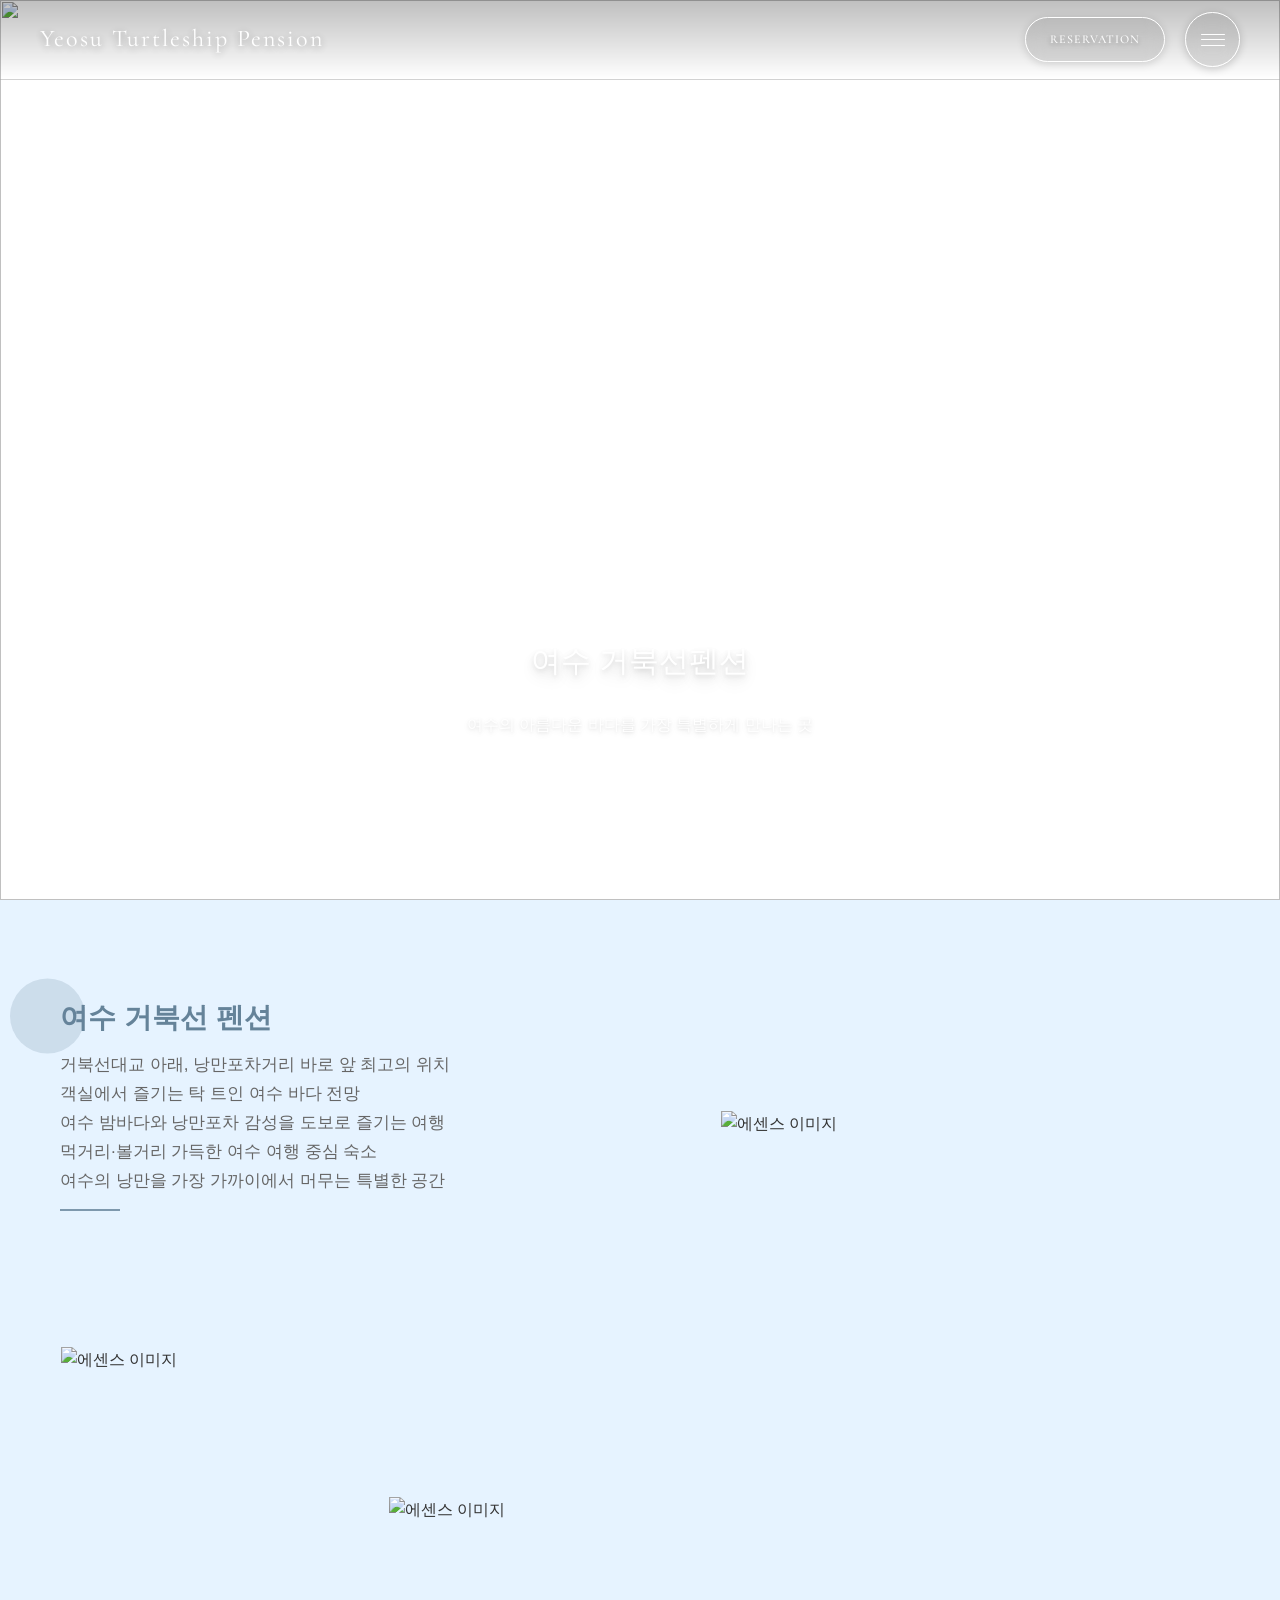
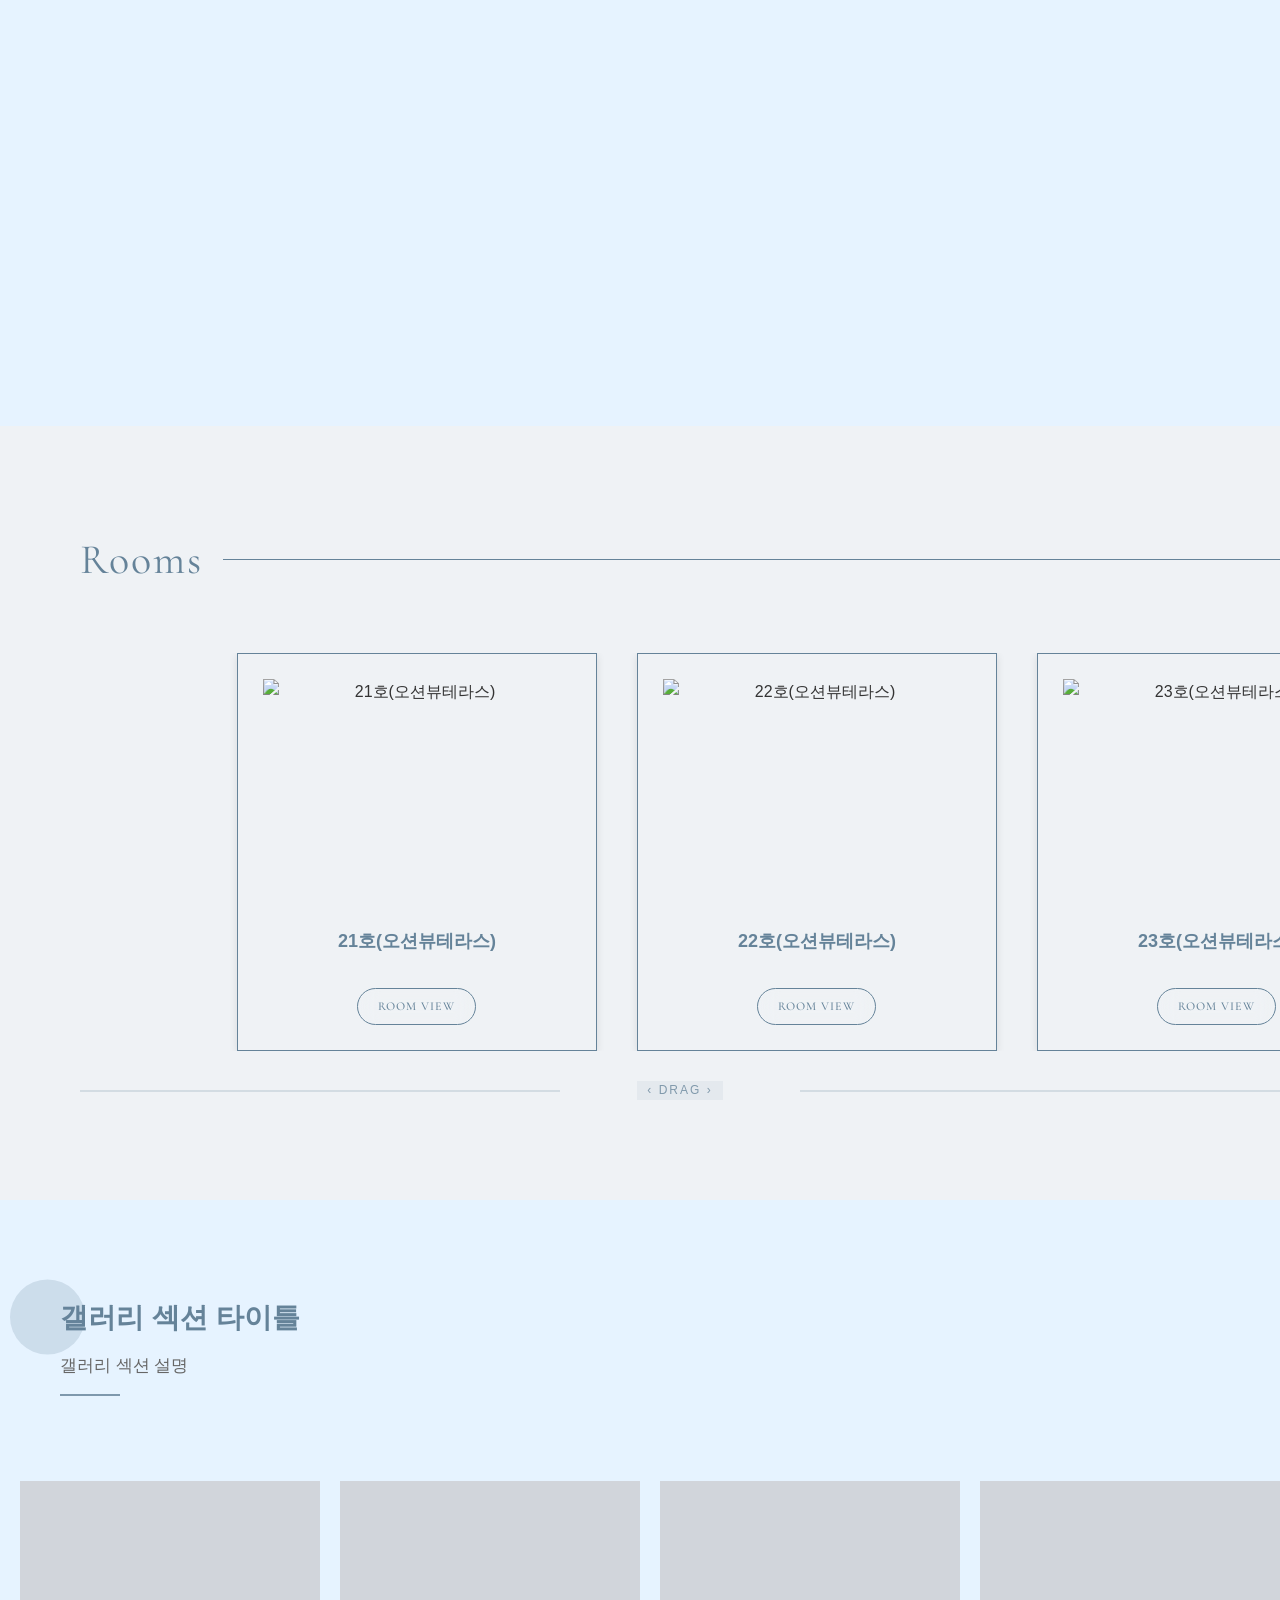
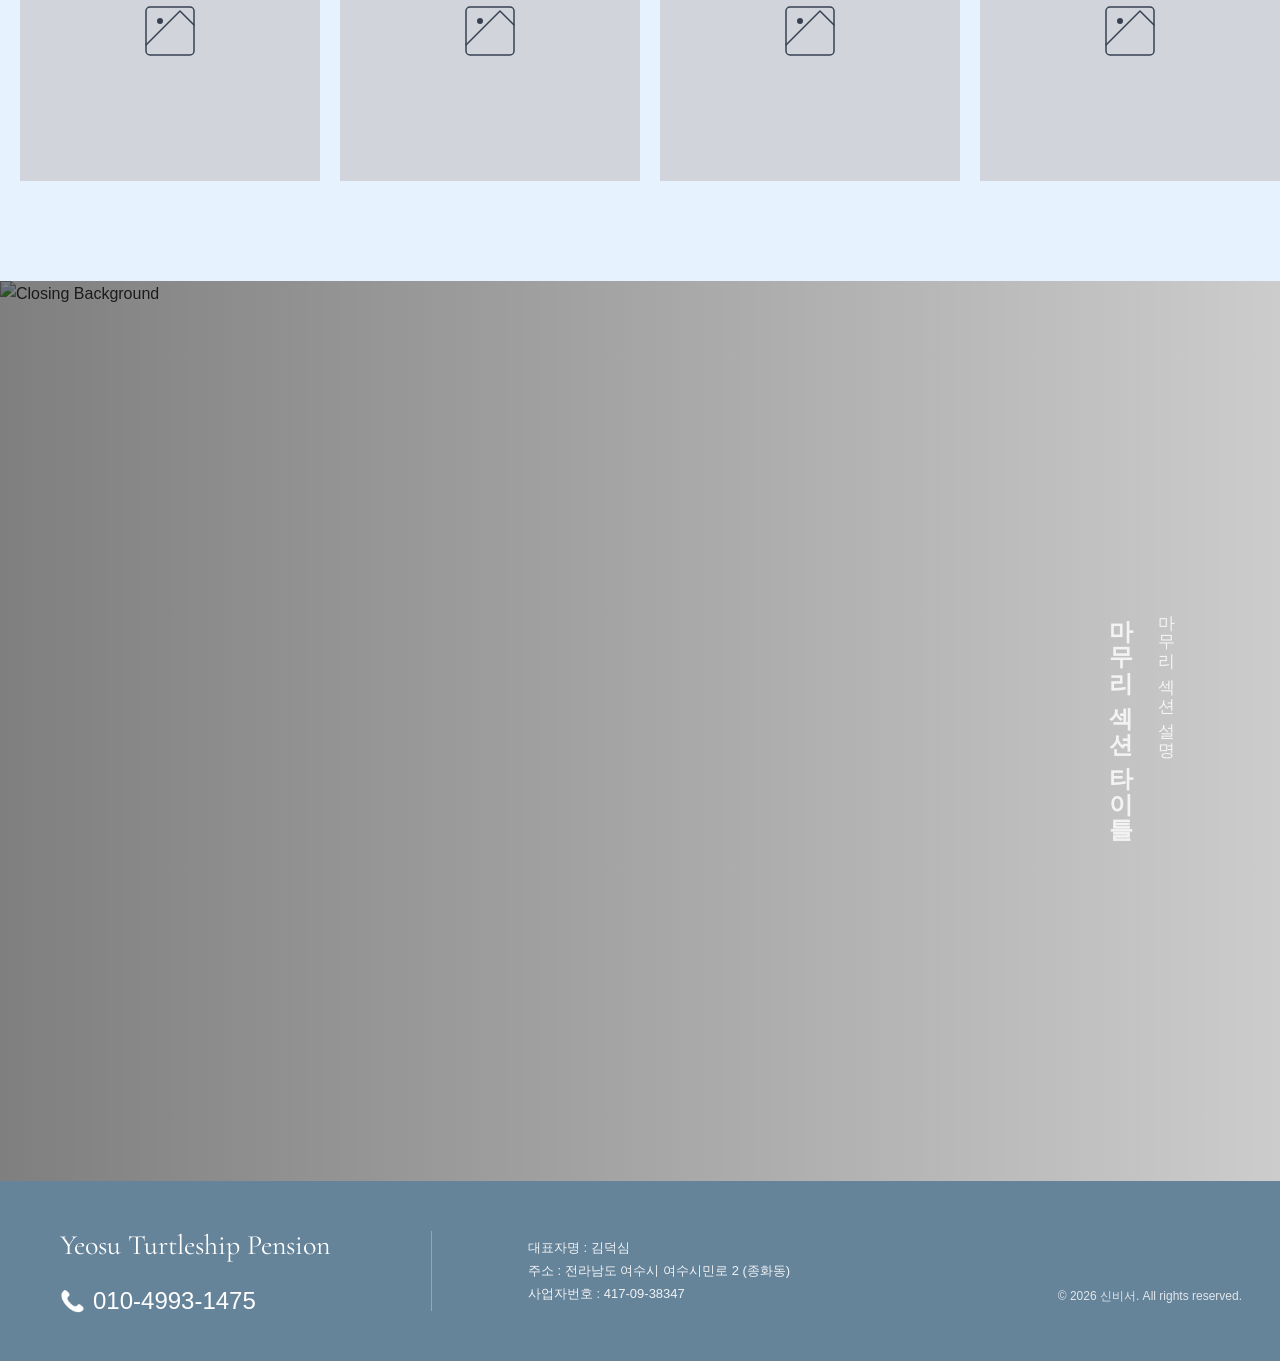
==== commit d1f68f3f: "Update template code and data - deploy-template-update-1773384105190" ====
--- a/index.html
+++ b/index.html
@@ -11,7 +11,7 @@
     <link rel="preload" href="styles/common.css" as="style">
     <link rel="preload" href="styles/index.css" as="style">
 
-    <!-- Stylesheets -->
+    <!-- Theme CSS -->
     <link rel="stylesheet" href="styles/theme.css">
     <link rel="stylesheet" href="styles/common.css">
     <link rel="stylesheet" href="styles/index.css">
@@ -31,142 +31,144 @@
   
 </head>
 <body>
-    <!-- 풀페이지 네비게이션 -->
-    <nav class="fp-nav">
-        <ul>
-            <li><a href="#hero" class="active"><span></span></a></li>
-            <li><a href="#essence"><span></span></a></li>
-            <li><a href="#signature"><span></span></a></li>
-            <li><a href="#gallery"><span></span></a></li>
-            <li><a href="#closing"><span></span></a></li>
-        </ul>
-    </nav>
-
-    <div id="fullpage">
-        <!-- CUSTOM FIELD : 메인 소개 섹션 -->
-        <section class="section fp-section hero-section">
-            <div class="hero-slider" data-hero-slider>
-                <!-- 메인 소개섹션 사용자가 업로드한 이미지 갯수만큼 동적 매핑 -->
-            </div>
-            <div class="hero-overlay"></div>
-            <div class="hero-content">
-                <!-- 메인 소개섹션 타이틀 매핑 -->
-                  <div class="hero-property-name" data-hero-property-name-en></div>
-                <h2 class="hero-title fade-in-up" data-hero-title style="animation-delay: 0.2s;"></h2>
-                <!-- 메인 소개섹션 설명 매핑 -->
-                <p class="hero-description fade-in-up" data-hero-description style="animation-delay: 1.2s;"></p>
-            </div>
-            <div class="hero-bottom-info">
-                <div class="hero-progress-container">
-                    <span class="current-slide hero-indicators" data-current-slide></span>
-                    <div class="hero-progress-bar">
-                        <div class="hero-progress-fill" data-hero-progress></div>
+    <!-- Main Content -->
+    <main class="main-content">
+        <div class="content-wrap">
+            <!-- CUSTOM FIELD : 메인 소개 섹션 -->
+            <section class="hero-section">
+                <div class="hero-slider-container">
+                    <div class="slider" data-hero-slider>
+                        <!-- 동적으로 슬라이드가 생성됩니다 -->
                     </div>
-                    <span class="total-slides hero-indicators" data-total-slides></span>
-                </div>
-                <!-- 오른쪽 빈 공간 (균형을 위해) -->
-                <div style="flex: 0 0 auto; width: 100px;"></div>
-            </div>
-        </section>
-
-        <!-- CUSTOM FIELD : 핵심 메시지 섹션 -->
-        <section class="section fp-section essence-section">
-            <div class="essence-container">
-                <div class="essence-left">
-                    <!-- 핵심 메시지 업로드된 이미지 1장 매핑 -->
-                    <img class="essence-image" data-essence-img src="" alt="">
-                </div>
-                <div class="essence-right">
-                    <div class="essence-content">
-                        <!-- 핵심 메시지 타이틀 매핑 -->
-                        <h4 class="essence-title animate-element" data-essence-title></h4>
-                        <div class="essence-divider animate-element"></div>
-                        <!-- 핵심 메시지 설명 매핑 -->
-                        <p class="essence-description animate-element" data-essence-description></p>
-                    </div>
-                </div>
-            </div>
-        </section>
-
-        <!-- CUSTOM FIELD : 특색 섹션 -->
-        <section class="section fp-section signature-section">
-            <div class="signature-container">
-                <div class="signature-left">
-                    <div class="signature-content">
-                        <!-- 특색 섹션 타이틀 매핑 -->
-                        <h2 class="signature-title animate-element" data-signature-title></h2>
-                        <div class="essence-divider animate-element"></div>
-                        <!-- 특색 섹션 설명 매핑 -->
-                        <p class="signature-description animate-element" data-signature-description></p>
-                        <!-- 이미지 갤러리 영역 -->
-                        <div class="signature-right">
-                            <!-- 메인 이미지 -->
-                            <img class="signature-image" data-signature-main-img src="" alt="">
-                            <!-- 썸네일 갤러리 매핑 (최대 3장) -->
-                            <div class="signature-thumbnails animate-element">
-                                <div class="signature-thumb animate-element" data-thumb-index="0">
-                                    <img src="" alt="">
+                    <div class="hero-content-overlay">
+                        <div class="hero-content-container">
+                            <div class="hero-text-content">
+                                 <!--  CUSTOM FIELD : 메인 소개 타이틀 매핑 -->
+                                <p class="hero-title" data-hero-title></p>
+                                <!-- CUSTOM FIELD : 메인 소개 설명 매핑 -->
+                                <p class="hero-description" data-hero-description></p>
+                            </div>
+                            <div class="slider-nav">
+                                <div class="slider-buttons">
+                                    <button class="slider-btn prev">‹</button>
+                                    <button class="slider-btn next">›</button>
                                 </div>
-                                <div class="signature-thumb animate-element" data-thumb-index="1">
-                                    <img src="" alt="">
-                                </div>
-                                <div class="signature-thumb animate-element" data-thumb-index="2">
-                                    <img src="" alt="">
+                                <div class="progress-container">
+                                    <div class="progress-bar"></div>
                                 </div>
                             </div>
                         </div>
                     </div>
                 </div>
-            </div>
-        </section>
+            </section>
 
-         <!-- CUSTOM FIELD :갤러리 섹션 -->
-        <section class="section fp-section gallery-section" data-anchor="gallery">
-            <div class="section-wrapper">
-                <div class="gallery-container">
-                    <div class="gallery-header">
-                        <!-- 갤러리 타이틀 매핑 -->
-                        <h2 class="gallery-title animate-element" data-gallery-title></h2>
-                        <!-- 갤러리 설명 매핑 -->
-                        <p class="gallery-description animate-element" data-gallery-description></p>
-                    </div>
-                    <div class="gallery-slider-wrapper">
-                        <div class="gallery-slider" data-gallery-slider>
-                            <!-- 갤러리 이미지 사용자가 업로드한 이미지 갯수만큼 동적 매핑 -->
+            <!-- CUSTOM FIELD : 핵심 메시지 섹션 -->
+            <section class="essence-section">
+                <div class="essence-content">
+                    <div class="essence-bottom">
+                        <div class="essence-left">
+                            <div class="essence-text">
+                                <div class="text-content-with-icon">
+                                    <div class="section-icon"></div>
+                                    <div class="text-content">
+                                        <!-- CUSTOM FIELD : 핵심 메시지 타이틀 매핑 -->
+                                        <h4 class="essence-title title-with-circle" data-essence-title></h4>
+                                        <!-- CUSTOM FIELD : 핵심 메시지 설명 매핑 -->
+                                        <p class="essence-description" data-essence-description></p>
+                                    </div>
+                                </div>
+                            </div>
+                            <!-- CUSTOM FIELD : 핵심 메시지 이미지 갯수제한 sortorder isselected 필터링으로 매핑 -->
+                            <div class="essence-thumbnails">
+                                <div class="essence-thumb" data-slide="0">
+                                    <div class="essence-thumb-container">
+                                        <!-- CUSTOM FIELD : 핵심 메시지 이미지1 매핑 -->
+                                        <img src="" alt="Thumbnail 1" />
+                                    </div>
+                                </div>
+                                <div class="essence-thumb" data-slide="1">
+                                    <div class="essence-thumb-container">
+                                         <!-- CUSTOM FIELD : 핵심 메시지 이미지2 매핑 -->
+                                        <img src="" alt="Thumbnail 2" />
+                                    </div>
+                                </div>
+                            </div>
+                        </div>
+                        <div class="essence-image">
+                            <div class="essence-slider-container">
+                                <div class="essence-slides">
+                                    <div class="essence-slide">
+                                         <!-- CUSTOM FIELD : 핵심 메시지 이미지3 매핑 -->
+                                        <img data-essence-image>
+                                    </div>
+                                </div>
+                            </div>
                         </div>
                     </div>
                 </div>
-            </div>
-        </section>
+            </section>
+            <!-- CUSTOM FIELD : 특색 섹션 사용안함-->
 
-        <!-- CUSTOM FIELD : 마무리 섹션  -->
-        <section class="section fp-section closing-section" data-anchor="closing">
-            <div class="section-wrapper">
-                <!-- 마무리 섹션 이미지 -->
-                <div class="closing-background">
-                    <img data-closing-bg-img src="" alt="">
+            <!-- ROOMS SECTION : FIXED -->
+            <section class="rooms-section">
+                <div class="rooms-container">
+                    <div class="rooms-header">
+                        <h2 class="rooms-title">Rooms</h2>
+                    </div>
+                    <div class="rooms-grid" data-rooms-grid>
+                        <!-- 동적으로 룸 아이템이 생성됩니다 -->
+                    </div>
+                    <div class="rooms-drag-indicator">
+                    </div>
                 </div>
+            </section>
 
-                <!-- 중앙 콘텐츠 그룹 -->
-                <div class="closing-center-content">
-                    <!-- property.nameEn 매핑 -->
-                    <div class="closing-property-name animate-element" data-closing-property-name></div>
-                    <!-- 타이틀 -->
-                    <div class="closing-title animate-element" data-closing-title></div>
-                    <!-- 설명 -->
-                    <div class="closing-description animate-element" data-closing-description></div>
+            <!-- CUSTOM FIELD : 갤러리 섹션 -->
+            <section class="gallery-section">
+            <div class="gallery-container">
+                <div class="gallery-header">
+                    <div class="text-content-with-icon">
+                        <div class="section-icon"></div>
+                        <div class="text-content">
+                            <!-- CUSTOM FIELD : 갤러리 타이틀 매핑 -->
+                            <h2 class="gallery-title title-with-circle" data-gallery-title></h2>
+                            <!-- CUSTOM FIELD : 갤러리 설명 매핑 -->
+                            <p class="gallery-description" data-gallery-description></p>
+                        </div>
+                    </div>
+                </div>
+                <!-- CUSTOM FIELD : 갤러리 이미지 5개 매핑 -->
+                <div class="gallery-grid" data-gallery-grid>
                 </div>
             </div>
-        </section>
-    </div>
+            </section>
+
+            <!-- CUSTOM FIELD : 마무리 섹션 -->
+            <section class="closing-section">
+                <div class="closing-background">
+                    <!-- CUSTOM FIELD : 마무리 섹션 이미지 매핑 -->
+                    <img data-closing-bg-img>
+                </div>
+                <div class="closing-content">
+                    <div class="closing-vertical-text">
+                       
+                        <!-- CUSTOM FIELD : 마무리 섹션 타이틀 매핑 -->
+                        <div class="closing-title" data-closing-title></div>
+                         <!-- CUSTOM FIELD : 마무리 섹션 설명 매핑 -->
+                        <div class="closing-description" data-closing-description></div>
+                    </div>
+                </div>
+            </section>
+        </div>
+    </main>
 
     <!-- Popup System -->
     <div id="popup-container"></div>
 
-    <!-- Include ImageWithFallback script (standard-template-data.json에서만 필요) -->
-    <!-- <script src="js/image-with-fallback.js"></script> -->
+    <!-- Include ImageWithFallback script -->
+    <script src="js/image-with-fallback.js"></script>
 
-    <!-- Image Helpers (standard-template-data.json에서만 필요) -->
+    <!-- Image Helpers -->
     <script src="js/image-helpers.js"></script>
 
     <!-- Base Data Mapper (must load before preview-handler) -->
@@ -184,6 +186,9 @@
     <!-- Header and Footer Loader -->
     <script src="js/header-footer-loader.js"></script>
 
+    <!-- Scroll Animations -->
+    <script src="js/common/scroll-animations.js"></script>
+
     <!-- Page-specific script -->
     <script src="js/pages/index.js"></script>
     <script src="js/popup.js"></script>
--- a/styles/common.css
+++ b/styles/common.css
@@ -1,10 +1,5 @@
-/* ================================
-   Common Styles
-   ================================ */
-
-/* Font Face 정의는 각 HTML 페이지의 head에 CDN으로 정의됨 */
-
-/* Reset & Base Styles */
+@import url('https://fonts.cdnfonts.com/css/roustel');
+
 * {
     margin: 0;
     padding: 0;
@@ -13,40 +8,45 @@
 
 html {
     font-size: 16px;
+    line-height: 1.5;
+    -webkit-text-size-adjust: 100%;
     scroll-behavior: smooth;
-}
-
+    -webkit-overflow-scrolling: touch; /* iOS smooth scrolling */
+    --vh: 1vh;
+    margin: 0;
+    padding: 0;
+    overflow-x: hidden;
+}
+
+/* 부드러운 스크롤 애니메이션 */
 body {
-    font-family: var(--font-ko-main), 'Pretendard', -apple-system, BlinkMacSystemFont, system-ui, Roboto,
-                 'Helvetica Neue', 'Segoe UI', 'Apple SD Gothic Neo', 'Noto Sans KR',
-                 'Malgun Gothic', sans-serif;
+    scroll-behavior: smooth;
+    margin: 0;
+    padding: 0;
+    font-family: var(--font-ko-sub);
     font-weight: 500;
     line-height: 1.6;
     color: #333;
-    background-color: var(--color-primary);
+    background-color: var(--color-primary, #e6f3ff);
+    width: 100%;
+    max-width: 100vw;
     overflow-x: hidden;
-}
-
-/* Typography */
-h1, h2, h3, h4, h5, h6 {
-    font-weight: 600;
-    line-height: 1.2;
-}
-
-h1 { font-size: 3rem; }
-h2 { font-size: 2.5rem; }
-h3 { font-size: 2rem; }
-h4 { font-size: 1.75rem; }
-h5 { font-size: 1.5rem; }
-h6 { font-size: 1.25rem; }
-
-p {
-    margin-bottom: 1rem;
+    position: relative;
+    -webkit-overflow-scrolling: touch;
+    min-height: 100vh;
 }
 
 a {
     color: inherit;
     text-decoration: none;
+}
+
+a:hover {
+    text-decoration: underline;
+}
+
+ul, ol {
+    list-style: none;
 }
 
 img {
@@ -55,1463 +55,1142 @@
     display: block;
 }
 
-/* Container */
-.container {
-    width: 100%;
-    margin: 0 auto;
-    padding: 0 20px;
-}
-
-/* ================================
-   Hero Section - Full Banner Slider
-   ================================ */
-.hero-section {
+button {
+    border: none;
+    background: none;
+    cursor: pointer;
+    font: inherit;
+}
+
+input, textarea, select {
+    font: inherit;
+    border: 1px solid #ccc;
+    border-radius: 4px;
+    padding: 8px 12px;
+}
+
+table {
+    border-collapse: collapse;
+    width: 100%;
+}
+
+th, td {
+    text-align: left;
+    padding: 8px;
+}
+
+/* 타이틀 요소들 - ko-main 폰트 */
+h1, h2, h3, h4, h5, h6,
+.hero-title,
+.page-title,
+.section-title,
+.room-title,
+.about-title {
+    font-family: var(--font-ko-main);
+}
+
+/* 본문/설명 요소들 - ko-sub 폰트 */
+p,
+.description,
+.content,
+.info-text,
+.hero-description,
+.about-description,
+.essence-description,
+.gallery-description,
+.closing-description,
+.room-description,
+.facility-description,
+.popup-description,
+.reservation-description {
+    font-family: var(--font-ko-sub);
+}
+
+/* Common Slider Styles */
+.slider-container,
+.hero-slider-container {
     position: relative;
     width: 100%;
-    min-height: 100vh;
-    overflow: hidden;
-}
-
-/* Hero Slider Container */
-.hero-slider {
+    height: 100%;
+}
+
+.slider {
+    position: relative;
+    width: 100%;
+    height: 100%;
+}
+
+.slide {
     position: absolute;
     top: 0;
     left: 0;
     width: 100%;
     height: 100%;
-    z-index: 1;
-}
-
-.hero-slide {
+    opacity: 0;
+    transition: opacity 1s ease-in-out;
+}
+
+.slide.active {
+    opacity: 1;
+}
+
+.slide img {
+    width: 100%;
+    height: 100%;
+    object-fit: cover;
+    object-position: center;
+}
+
+/* Slider Navigation */
+.slider-nav {
+    display: flex;
+    flex-direction: column;
+    align-items: flex-end;
+    gap: 20px;
+    width: 400px;
+}
+
+.slider-buttons {
+    display: flex;
+    gap: 15px;
+}
+
+.slider-btn {
+    width: 40px;
+    height: 40px;
+    border: none;
+    background: none;
+    color: white;
+    font-size: 28px;
+    cursor: pointer;
+    transition: all 0.3s ease;
+    display: flex;
+    align-items: center;
+    justify-content: center;
+    opacity: 0.7;
+}
+
+.slider-btn:hover {
+    opacity: 1;
+}
+
+/* Progress Bar */
+.progress-container {
+    width: 100%;
+    max-width: 600px;
+    height: 2px;
+    background: rgba(255, 255, 255, 0.3);
+    border-radius: 1px;
+    overflow: hidden;
+}
+
+.progress-bar {
+    height: 100%;
+    background: white;
+    width: 0;
+    transition: width 100ms linear;
+    border-radius: 1px;
+    will-change: width;
+    transform: translateZ(0);
+}
+
+/* ============================================================================
+   스크롤 애니메이션 스타일
+   ============================================================================ */
+
+/* 애니메이션 준비 완료 마커 */
+.scroll-animation-ready {
+    content: 'ready';
+    display: none;
+}
+
+/* 스크롤 애니메이션 초기 상태 */
+.animate-on-scroll {
+    opacity: 0;
+    transform: translateY(30px);
+    transition: opacity 0.8s cubic-bezier(0.25, 0.46, 0.45, 0.94),
+                transform 0.8s cubic-bezier(0.25, 0.46, 0.45, 0.94);
+}
+
+.animate-on-scroll.visible {
+    opacity: 1 !important;
+    transform: translateY(0) !important;
+}
+
+.animate-on-scroll.slide-left {
+    opacity: 0;
+    transform: translateX(80px);
+}
+
+.animate-on-scroll.slide-left.visible {
+    opacity: 1 !important;
+    transform: translateX(0) !important;
+}
+
+.animate-on-scroll.slide-right {
+    opacity: 0;
+    transform: translateX(-80px);
+}
+
+.animate-on-scroll.slide-right.visible {
+    opacity: 1 !important;
+    transform: translateX(0) !important;
+}
+
+.animate-on-scroll.fade-up {
+    opacity: 0;
+    transform: translateY(60px);
+}
+
+.animate-on-scroll.fade-up.visible {
+    opacity: 1 !important;
+    transform: translateY(0) !important;
+}
+
+/* 스케일 애니메이션 추가 */
+.animate-on-scroll.scale-up {
+    opacity: 0;
+    transform: scale(0.9);
+}
+
+.animate-on-scroll.scale-up.visible {
+    opacity: 1 !important;
+    transform: scale(1) !important;
+}
+
+/* 기본 애니메이션 키프레임 */
+@keyframes fadeIn {
+    from {
+        opacity: 0;
+        transform: translateY(30px);
+    }
+    to {
+        opacity: 1;
+        transform: translateY(0);
+    }
+}
+
+@keyframes slideUp {
+    from {
+        opacity: 0;
+        transform: translateY(50px);
+    }
+    to {
+        opacity: 1;
+        transform: translateY(0);
+    }
+}
+
+@keyframes slideLeft {
+    from {
+        opacity: 0;
+        transform: translateX(50px);
+    }
+    to {
+        opacity: 1;
+        transform: translateX(0);
+    }
+}
+
+@keyframes slideRight {
+    from {
+        opacity: 0;
+        transform: translateX(-50px);
+    }
+    to {
+        opacity: 1;
+        transform: translateX(0);
+    }
+}
+
+@keyframes fadeInUp {
+    from {
+        opacity: 0;
+        transform: translateY(30px);
+    }
+    to {
+        opacity: 1;
+        transform: translateY(0);
+    }
+}
+
+@keyframes sequentialFadeIn {
+    from {
+        opacity: 0;
+        transform: translateY(20px);
+    }
+    to {
+        opacity: 1;
+        transform: translateY(0);
+    }
+}
+
+@keyframes fadeInFromBottom {
+    from {
+        opacity: 0;
+        transform: translateY(30px);
+    }
+    to {
+        opacity: 1;
+        transform: translateY(0);
+    }
+}
+
+@keyframes fadeInScale {
+    from {
+        opacity: 0;
+        transform: scale(0.8) translateY(20px);
+    }
+    to {
+        opacity: 1;
+        transform: scale(1) translateY(0);
+    }
+}
+
+/* 초기 숨김 상태 */
+.hero-property-name,
+.hero-title,
+.hero-description,
+.closing-title,
+.closing-description {
+    opacity: 0;
+    transform: translateX(50px);
+}
+
+.closing-title,
+.closing-description,
+.closing-button {
+    opacity: 0;
+    transform: translateY(50px);
+    will-change: opacity, transform;
+    backface-visibility: hidden;
+}
+
+/* Essence 섹션 초기 숨김 상태 */
+.property-name-en {
+    opacity: 0;
+    transform: translateX(-50px);
+}
+
+.essence-title,
+.essence-description {
+    opacity: 0;
+    transform: translateY(30px);
+}
+
+.essence-thumbnails,
+.essence-image {
+    opacity: 0;
+}
+
+/* Rooms 섹션 초기 숨김 상태 */
+.rooms-title {
+    opacity: 0;
+    transform: translateX(-50px);
+}
+
+.room-item {
+    opacity: 1;
+    transform: translateY(0);
+    /* 페이지 로드 시 순차적 등장 애니메이션 */
+    animation: fadeInFromBottom 0.6s ease-out forwards;
+    /* 호버 시 약간 위로 올라가는 효과만 */
+    transition: transform 0.3s ease;
+}
+
+.room-item:nth-child(1) { animation-delay: 0.2s; }
+.room-item:nth-child(2) { animation-delay: 0.4s; }
+.room-item:nth-child(3) { animation-delay: 0.6s; }
+.room-item:nth-child(4) { animation-delay: 0.8s; }
+.room-item:nth-child(5) { animation-delay: 1.0s; }
+
+.room-item:hover {
+    transform: translateY(-5px);
+}
+
+/* Gallery 섹션 초기 숨김 상태 */
+.gallery-section-title {
+    opacity: 0;
+    transform: translateX(50px);
+}
+
+.gallery-title,
+.gallery-description {
+    opacity: 0;
+    transform: translateY(30px);
+}
+
+.gallery-item {
+    opacity: 1;
+    transform: translateY(0);
+    /* 페이지 로드 시 순차적 등장 애니메이션 */
+    animation: fadeInScale 0.8s ease-out forwards;
+}
+
+.gallery-item:nth-child(1) { animation-delay: 0.3s; }
+.gallery-item:nth-child(2) { animation-delay: 0.5s; }
+.gallery-item:nth-child(3) { animation-delay: 0.7s; }
+.gallery-item:nth-child(4) { animation-delay: 0.9s; }
+.gallery-item:nth-child(5) { animation-delay: 1.1s; }
+
+
+/* 애니메이션 클래스 */
+.animate-fade-in {
+    animation: fadeIn 1.2s cubic-bezier(0.25, 0.46, 0.45, 0.94) forwards;
+}
+
+.animate-slide-up {
+    animation: slideUp 1s cubic-bezier(0.25, 0.46, 0.45, 0.94) forwards;
+}
+
+.animate-slide-left {
+    animation: slideLeft 1s cubic-bezier(0.25, 0.46, 0.45, 0.94) forwards;
+}
+
+.animate-slide-right {
+    animation: slideRight 1s cubic-bezier(0.25, 0.46, 0.45, 0.94) forwards;
+}
+
+/* 모바일에서 기존 애니메이션 비활성화 및 섹션별 애니메이션 */
+@media (max-width: 768px) {
+    /* 기존 개별 요소 애니메이션 비활성화 */
+    .hero-property-name,
+    .hero-title,
+    .hero-description,
+    .property-name-en,
+    .essence-title,
+    .essence-description,
+    .essence-thumbnails,
+    .essence-image,
+    .rooms-title,
+    .room-item,
+    .gallery-section-title,
+    .gallery-title,
+    .gallery-description,
+    .gallery-item,
+    .closing-title,
+    .closing-description,
+    .closing-button {
+        opacity: 1 !important;
+        transform: none !important;
+        animation: none !important;
+    }
+
+    /* 모바일에서 28px 폰트 크기를 22px로 변경 */
+    .hero-title,
+    .essence-title,
+    .rooms-title,
+    .gallery-title,
+    .closing-title,
+    .facility-special-title,
+    .room-name-title,
+    .reservation-hero-title {
+        font-size: 22px !important;
+    }
+
+    /* 모바일에서 동그라미 스타일 - 기존 큰 동그라미 숨기고 작은 동그라미만 표시 */
+    .title-with-circle::after,
+    .title-with-circle-and-line::after {
+        display: none !important;
+    }
+
+    .title-with-circle::before,
+    .title-with-circle-and-line::before {
+        content: '' !important;
+        position: absolute !important;
+        width: 30px !important;
+        height: 30px !important;
+        background-color: var(--color-secondary, #658399) !important;
+        border-radius: 50% !important;
+        top: 15% !important;
+        opacity: 0.2 !important;
+        left: -10px !important;
+        transform: translateY(-50%) !important;
+    }
+
+    /* 모바일에서는 섹션 단위로 fadeUp 애니메이션 */
+    .hero-text-content,
+    .essence-content,
+    .rooms-container,
+    .gallery-container,
+    .closing-content {
+        opacity: 0;
+        transform: translateY(30px);
+    }
+
+    .hero-text-content.animate-fade-up,
+    .essence-content.animate-fade-up,
+    .rooms-container.animate-fade-up,
+    .gallery-container.animate-fade-up,
+    .closing-content.animate-fade-up {
+        opacity: 1;
+        transform: translateY(0);
+        transition: all 0.8s cubic-bezier(0.25, 0.46, 0.45, 0.94);
+    }
+}
+
+/* 순차적 애니메이션용 */
+.sequential-item-hidden {
+    opacity: 0;
+    transform: translateY(30px);
+    transition: opacity 0.8s cubic-bezier(0.25, 0.46, 0.45, 0.94), transform 0.8s cubic-bezier(0.25, 0.46, 0.45, 0.94);
+    will-change: opacity, transform;
+    backface-visibility: hidden;
+}
+
+.animate-sequential-item {
+    opacity: 1 !important;
+    transform: translateY(0) !important;
+}
+
+/* 타이핑 애니메이션용 */
+.typing-container {
+    overflow: hidden;
+}
+
+.typing-line {
+    display: block;
+    overflow: hidden;
+    white-space: nowrap;
+    border-right: 2px solid transparent;
+    animation: blink-cursor 1.5s step-end infinite;
+}
+
+.typing-line:last-child {
+    animation: blink-cursor 1.5s step-end infinite;
+}
+
+@keyframes blink-cursor {
+    from, to {
+        border-color: transparent;
+    }
+    50% {
+        border-color: currentColor;
+    }
+}
+
+/* 반응형 애니메이션 조정 */
+@media (max-width: 768px) {
+    @keyframes fadeIn {
+        from {
+            opacity: 0;
+            transform: translateY(20px);
+        }
+        to {
+            opacity: 1;
+            transform: translateY(0);
+        }
+    }
+
+    @keyframes slideUp {
+        from {
+            opacity: 0;
+            transform: translateY(30px);
+        }
+        to {
+            opacity: 1;
+            transform: translateY(0);
+        }
+    }
+
+    .sequential-item-hidden {
+        transform: translateY(20px);
+    }
+}
+
+/* Main Container for page content */
+.main-container {
+    max-width: 1200px;
+    margin: 0 auto;
+    padding: 60px 20px 0px 20px;
+}
+
+/* Typing effect styles - Common for all pages */
+.typing-text {
+    position: relative;
+    display: inline-block;
+    white-space: nowrap;
+    padding-bottom: 0.3em; /* g 같은 글자를 위한 여유 공간 */
+}
+
+.typing-text::before {
+    content: attr(data-text);
     position: absolute;
     top: 0;
     left: 0;
-    width: 100%;
-    height: 100%;
-    opacity: 0;
-    visibility: hidden;
-    transition: opacity 0.5s ease-in-out, visibility 0.5s ease-in-out;
-}
-
-.hero-slide.active {
+    width: 0;
+    padding-bottom: 0.3em; /* 하강 글자를 위한 패딩 */
+    overflow-x: hidden; /* 가로만 숨김 */
+    overflow-y: visible; /* 세로는 보이게 */
+    white-space: nowrap;
+    color: white;
+    border-right: 2px solid white;
+    animation: typing 2.5s linear forwards, blink-caret 0.5s step-end infinite;
+    line-height: inherit;
+}
+
+.typing-text.typed::before {
+    width: 100%;
+    border-right: none;
+    animation: typing 2s steps(8) forwards;
+}
+
+@keyframes typing {
+    from { width: 0 }
+    to { width: 100% }
+}
+
+@keyframes blink-caret {
+    from, to { border-color: white }
+    50% { border-color: transparent }
+}
+
+/* Property English Name Background Text Overlay */
+.property-en-bg-text {
+    position: absolute;
+    top: 40px;
+    left: 40px;
+    font-family: var(--font-en-main);
+    font-size: 80px;
+    font-weight: bold;
+    font-style: italic;
+    color: var(--color-secondary, #658399);
+    opacity: 0.3;
+    text-transform: uppercase;
+    letter-spacing: 3px;
+    line-height: 1;
+    z-index: 1;
+    white-space: nowrap;
+    pointer-events: none;
+}
+
+@media (max-width: 768px) {
+    .property-en-bg-text {
+        font-size: 60px;
+        top: 20px;
+        left: 20px;
+    }
+}
+
+@media (max-width: 480px) {
+    .property-en-bg-text {
+        font-size: 40px;
+        top: 15px;
+        left: 15px;
+    }
+}
+
+/* Scroll Down Icon (기존) */
+.scroll-down-icon {
+    position: absolute;
+    bottom: 30px;
+    left: 50%;
+    transform: translateX(-50%);
+    cursor: pointer;
+    z-index: 10;
+    animation: bounce 2s infinite;
+    opacity: 0.8;
+    transition: opacity 0.3s ease;
+}
+
+.scroll-down-icon:hover {
     opacity: 1;
-    visibility: visible;
-}
-
-.hero-slide img {
-    width: 100%;
-    height: 100%;
-    object-fit: cover;
-    transform: scale(1);
-    transition: transform 3s ease-out;
-}
-
-/* Hero Overlay */
-.hero-overlay {
+}
+
+.scroll-down-icon svg {
+    width: 30px;
+    height: 30px;
+}
+
+/* Scroll Down Section (신규 - main.html과 동일한 스타일) */
+.scroll-down-section {
+    position: absolute;
+    bottom: 30px;
+    left: 50%;
+    transform: translateX(-50%);
+    z-index: 3;
+    text-align: center;
+    cursor: pointer;
+    transition: opacity 0.3s ease;
+}
+
+.scroll-down-section:hover {
+    opacity: 0.7;
+}
+
+.scroll-text {
+    font-family: var(--font-en-main);
+    font-size: 14px;
+    color: white;
+    display: block;
+    margin-bottom: 8px;
+    letter-spacing: 1px;
+    text-transform: uppercase;
+}
+
+.scroll-down-section svg {
+    animation: bounce 2s infinite;
+}
+
+@keyframes bounce {
+    0%, 20%, 50%, 80%, 100% {
+        transform: translateY(0);
+    }
+    40% {
+        transform: translateY(-10px);
+    }
+    60% {
+        transform: translateY(-5px);
+    }
+}
+
+/* 기존 scroll-down-icon의 bounce는 다른 keyframe 이름 사용 */
+.scroll-down-icon {
+    animation: bounceOld 2s infinite;
+}
+
+@keyframes bounceOld {
+    0%, 20%, 50%, 80%, 100% {
+        transform: translateX(-50%) translateY(0);
+    }
+    40% {
+        transform: translateX(-50%) translateY(-10px);
+    }
+    60% {
+        transform: translateX(-50%) translateY(-5px);
+    }
+}
+
+/* ========================================
+   TITLE WITH CIRCLE DECORATION - 공통 스타일
+   ======================================== */
+
+/* 제목 옆에 원형 장식이 있는 공통 스타일 */
+.title-with-circle {
+    position: relative;
+}
+
+.title-with-circle::after {
+    content: '';
+    position: absolute;
+    width: 75px;
+    height: 75px;
+    background-color: var(--color-secondary, #658399);
+    border-radius: 50%;
+    top: 45%;
+    opacity: 0.2;
+    left: -50px;
+    transform: translateY(-50%);
+}
+
+/* 우측에 라인이 있는 제목 스타일 (directions용) */
+.title-with-circle-and-line {
+    position: relative;
+    display: flex;
+    align-items: center;
+    justify-content: flex-start;
+}
+
+.title-with-circle-and-line::before {
+    content: '';
+    position: absolute;
+    width: 75px;
+    height: 75px;
+    background-color: var(--color-secondary, #658399);
+    border-radius: 50%;
+    top: 45%;
+    opacity: 0.2;
+    left: -50px;
+    transform: translateY(-50%);
+}
+
+.title-with-circle-and-line::after {
+    content: '';
+    flex: 1;
+    height: 1px;
+    background: var(--color-secondary, #658399);
+    margin-left: 20px;
+    opacity: 0.8;
+}
+
+/* 빈 텍스트인 경우 숨김 */
+.title-with-circle-and-line:empty {
+    display: none;
+}
+
+/* Logo Line Container - index.html과 main.html 공통 사용 */
+.logo-line-container {
+    display: flex;
+    align-items: center;
+    width: 100%;
+    margin-bottom: 30px;
+}
+
+/* Property Name 공통 스타일 - index.html과 main.html */
+.hero-property-name,
+.logo-text-line {
+    font-family: var(--font-en-main);
+    font-weight: normal;
+    margin: 0;
+    line-height: 1.2;
+    letter-spacing: 2px;
+    white-space: nowrap;
+}
+
+/* index.html hero 영역용 */
+.hero-property-name {
+    font-size: 64px;
+    color: white;
+    margin: 0 0 20px 0;
+    display: inline-block;
+    letter-spacing: 4px;
+}
+
+/* main.html logo line용 */
+.logo-text-line {
+    font-size: 36px;
+    color: var(--color-secondary, #658399);
+    display: flex;
+    align-items: center;
+    gap: 20px;
+}
+
+.logo-text-line::after {
+    content: '';
+    flex: 1;
+    height: 1px;
+    background: var(--color-secondary, #658399);
+}
+
+/* 모바일 반응형 */
+@media (max-width: 768px) {
+    .hero-property-name {
+        font-size: 48px;
+    }
+
+    .logo-text-line {
+        font-size: 36px;
+    }
+}
+
+@media (max-width: 480px) {
+    .hero-property-name {
+        font-size: 32px;
+    }
+
+    .logo-text-line {
+        font-size: 24px;
+        letter-spacing: 1px;
+    }
+}
+
+.horizontal-line {
+    flex: 1;
+    height: 1px;
+    background: var(--color-secondary, #658399);
+    opacity: 0.3;
+}
+
+/* 타이틀/설명과 아이콘 컨테이너 */
+.text-content-with-icon {
+    display: flex;
+    align-items: flex-start;
+    gap: 15px;
+}
+
+/* 세로 네모 아이콘 */
+.section-icon {
+    width: 10px;
+    height: 70px;
+    background-color: var(--color-secondary, #658399);
+    opacity: 0.6;
+    flex-shrink: 0;
+    margin-top: 5px;
+}
+
+.text-content {
+    flex: 1;
+}
+
+/* 모션을 선호하지 않는 사용자를 위한 설정 */
+@media (prefers-reduced-motion: reduce) {
+    .animate-fade-in,
+    .animate-slide-up,
+    .animate-slide-left,
+    .animate-slide-right {
+        animation: none;
+        opacity: 1;
+        transform: none;
+    }
+
+    .sequential-item-hidden {
+        opacity: 1;
+        transform: none;
+    }
+
+    .animate-sequential-item {
+        transition: none;
+    }
+
+    .typing-line {
+        animation: none;
+        border-right: none;
+    }
+}
+
+/* ============================================================================
+   공통 스크롤 애니메이션 스타일
+   ============================================================================ */
+
+/* 좌측에서 슬라이드인 초기 상태 */
+.scroll-slide-left {
+    opacity: 0;
+    transform: translateX(-100px);
+    transition: opacity 0.8s ease, transform 0.8s ease;
+}
+
+/* 우측에서 슬라이드인 초기 상태 */
+.scroll-slide-right {
+    opacity: 0;
+    transform: translateX(100px);
+    transition: opacity 0.8s ease, transform 0.8s ease;
+}
+
+/* 아래에서 슬라이드업 초기 상태 */
+.scroll-slide-up {
+    opacity: 0;
+    transform: translateY(50px);
+    transition: opacity 0.8s ease, transform 0.8s ease;
+}
+
+/* 페이드인 초기 상태 */
+.scroll-fade-in {
+    opacity: 0;
+    transition: opacity 0.8s ease;
+}
+
+/* 스크롤 시 보이게 하는 클래스 */
+.scroll-visible {
+    opacity: 1;
+    transform: translateX(0) translateY(0);
+}
+
+/* ============================================================================
+   공통 페이지 히어로 영역 스타일 (모든 페이지 공통)
+   ============================================================================ */
+
+/* 기본 페이지 히어로 섹션 */
+.page-hero-section {
+    position: relative;
+    width: 100vw;
+    height: 100vh;
+    overflow: hidden;
+}
+
+.page-hero-section::after {
+    content: '';
+    position: absolute;
+    bottom: 0;
+    left: 0;
+    width: 100%;
+    height: 150px;
+    background: linear-gradient(to top, rgba(0, 0, 0, 0.3), transparent);
+    z-index: 2;
+    pointer-events: none;
+}
+
+/* 히어로 배경 */
+.hero-background {
     position: absolute;
     top: 0;
     left: 0;
     width: 100%;
     height: 100%;
-    background: linear-gradient(to bottom, rgba(0,0,0,0.0), rgba(0,0,0,0.2));
-    z-index: 2;
-}
-
-/* Hero Content */
-.hero-content {
+    z-index: 1;
+    opacity: 0;
+    animation: heroFadeIn 1.5s ease forwards;
+}
+
+.hero-background img {
+    width: 100%;
+    height: 100%;
+    object-fit: cover;
+    object-position: center;
+}
+
+@keyframes heroFadeIn {
+    to {
+        opacity: 1;
+    }
+}
+
+/* 페이지 타이틀 */
+.page-title {
     position: absolute;
     top: 50%;
     left: 50%;
     transform: translate(-50%, -50%);
+    z-index: 3;
     text-align: center;
-    color: #fff;
-    z-index: 3;
-    width: 100%;
-    max-width: 900px;
-    padding: 0 40px; /* 좌우 동일한 패딩으로 중앙 정렬 */
-}
-
-.hero-title {
-    font-size: 2.2rem;
+    opacity: 1;
+    display: flex;
+    flex-direction: column;
+    align-items: center;
+}
+
+/* 숙소명 한글 - 작은 글씨 */
+.page-title .property-name-kr {
+    font-size: 18px;
+    color: rgba(255, 255, 255, 0.8);
     font-weight: 500;
-    margin-bottom: 15px;
-    text-shadow: 1px 1px 3px rgba(0,0,0,0.5);
-    letter-spacing: 0.02em;
-}
-
-.hero-description {
-    font-family: var(--font-ko-sub);
-    font-size: 1.2rem;
-    font-weight: 300;
-    line-height: 1.6;
-    text-shadow: 1px 1px 2px rgba(0,0,0,0.5);
-    opacity: 0.9;
-}
-
-/* Hero Bottom Info - Base styles */
-.hero-bottom-info {
-    position: absolute;
-    bottom: 40px;
-    z-index: 100;
-}
-
-.hero-property-name {
-    color: #fff;
-    font-size: 0.875rem;
-    letter-spacing: 0.15em;
-    text-transform: uppercase;
-    opacity: 0.9;
-    font-weight: 500;
-    flex: 0 0 auto;
-}
-
-/* Hero Property Title - Page name above progress bar (for pages with center layout) */
-.hero-property-title {
-    position: absolute;
-    top: 50%;
-    left: 50%;
-    transform: translateX(-50%);
-    font-family: var(--font-en-main), serif;
-    font-size: 3.5rem;
-    font-weight: 700;
-    color: #fff;
-    letter-spacing: 0.08em;
-    text-align: center;
-    z-index: 10;
-    text-shadow: 2px 2px 6px rgba(0, 0, 0, 0.4);
-}
-
-/* Progress Bar */
-.hero-progress-container {
+    margin: 0;
+    letter-spacing: 1px;
+    opacity: 0;
+    animation: fadeInUp 1s ease-out 0.5s forwards;
+}
+
+.page-title h1 {
+    font-family: var(--font-en-main);
+    font-size: 80px;
+    font-weight: normal;
+    color: transparent;  /* 타이핑 효과를 위해 transparent로 변경 */
+    margin: 0;
+    line-height: 1;
+    letter-spacing: 4px;
+    position: relative;
+    overflow: hidden;
+    display: inline-block;
+}
+
+
+/* 페이지 히어로 반응형 */
+@media (max-width: 1024px) {
+    .page-title .property-name-kr {
+        font-size: 16px;
+    }
+
+    .page-title h1 {
+        font-size: 70px;
+    }
+}
+
+@media (max-width: 768px) {
+    .main-container {
+        padding: 40px 20px 0px 20px;
+    }
+
+    .page-title .property-name-kr {
+        font-size: 14px;
+    }
+
+    .page-title h1 {
+        font-size: 60px;
+    }
+}
+
+@media (max-width: 480px) {
+    .main-container {
+        padding: 30px 20px 0px 20px;
+    }
+
+    .page-title .property-name-kr {
+        font-size: 16px;
+    }
+
+    .page-title h1 {
+        font-size: 50px;
+        letter-spacing: 1px;
+    }
+}
+
+/* ============================================================================
+   Full Banner 공통 스타일
+   ============================================================================ */
+
+.full-banner {
+    position: relative;
+    width: 100vw;
+    height: 80vh;
+    margin-top: 0;
+    margin-left: calc(-50vw + 50%);
+    margin-right: calc(-50vw + 50%);
+    overflow: hidden;
+    background-size: cover;
+    background-position: center;
+    background-repeat: no-repeat;
+    opacity: 0;
+    transition: opacity 1.5s ease;
     display: flex;
     align-items: center;
-    gap: 15px;
-}
-
-/* Navigation arrows for hero slider */
-.hero-nav-prev,
-.hero-nav-next {
-    background: transparent;
-    border: none;
-    color: #fff;
-    font-size: 1.2rem;
-    font-weight: 300;
-    cursor: pointer;
-    padding: 5px 10px;
-    opacity: 0.8;
-    transition: all 0.3s ease;
-}
-
-.hero-nav-prev:hover,
-.hero-nav-next:hover {
-    opacity: 1;
-    transform: scale(1.2);
-}
-
-/* Center aligned hero bottom for pages with page title */
-.hero-center-bottom .hero-bottom-info {
-    left: 50%;
-    transform: translateX(-50%);
-    width: auto;
     justify-content: center;
 }
 
-.hero-center-bottom .hero-property-name {
-    display: none;
-}
-
-.hero-progress-bar {
-    width: 300px;
-    height: 3px;
-    background: rgba(255, 255, 255, 0.3);
-    position: relative;
-    overflow: hidden;
-    border-radius: 2px;
-}
-
-.hero-progress-fill {
-    height: 100%;
-    background: #fff; /* 완전 흰색 */
-    width: 0;
-    /* transition은 JavaScript에서 동적으로 설정됨 */
-    transform-origin: left;
-}
-
-/* Slide Indicators */
-.hero-indicators {
-    color: #fff;
-    font-size: 0.875rem;
-    opacity: 0.9;
-    font-weight: 500;
-    white-space: nowrap;
-}
-
-.current-slide,
-.total-slides {
-    font-weight: 500;
-}
-
-/* ================================
-   Buttons
-   ================================ */
-.btn {
-    display: inline-block;
-    padding: 12px 32px;
-    border: none;
-    border-radius: 8px;
-    font-size: 1rem;
-    font-weight: 500;
-    cursor: pointer;
-    transition: all 0.3s ease;
-}
-
-.btn-primary {
-    background: #333;
-    color: #fff;
-}
-
-.btn-primary:hover {
-    background: #555;
-    box-shadow: 0 10px 30px rgba(0,0,0,0.2);
-}
-
-.btn-secondary {
-    background: transparent;
-    color: #333;
-    border: 2px solid #333;
-}
-
-.btn-secondary:hover {
-    background: #333;
-    color: #fff;
-}
-
-/* ================================
-   Animations
-   ================================ */
-.fade-in {
-    opacity: 0;
-    animation: fadeIn 1s ease forwards;
-}
-
-.fade-in-up {
-    opacity: 0;
-    transform: translateY(30px);
-    animation: fadeInUp 1s ease forwards;
-}
-
-.fade-in-scale {
-    opacity: 0;
-    transform: scale(0.95);
-    animation: fadeInScale 1s ease forwards;
-}
-
-@keyframes fadeIn {
-    to {
-        opacity: 1;
-    }
-}
-
-@keyframes fadeInUp {
-    to {
-        opacity: 1;
-        transform: translateY(0);
-    }
-}
-
-@keyframes fadeInScale {
-    to {
-        opacity: 1;
-        transform: scale(1);
-    }
-}
-
-/* ================================
-   Footer
-   ================================ */
-.footer {
-    position: relative;
-    background: #1a1a1a;
-    color: #fff;
-    padding: 60px 0 30px;
-    margin-top: 0;
-    z-index: 100;
-}
-
-.footer-container {
-    margin: 0 auto;
-    padding: 0 40px;
-}
-
-.footer-content {
-    text-align: center;
-}
-
-.footer-info {
-    margin-bottom: 40px;
-}
-
-.footer-title {
-    font-size: 2rem;
-    font-weight: 700;
-    margin-bottom: 20px;
-    color: #fff;
-}
-
-.footer-contact {
-    font-size: 1rem;
-    line-height: 1.8;
-    color: rgba(255, 255, 255, 0.8);
-}
-
-.footer-contact p {
-    margin: 5px 0;
-}
-
-.footer-business {
-    padding: 20px 0;
-    border-top: 1px solid rgba(255, 255, 255, 0.1);
-    border-bottom: 1px solid rgba(255, 255, 255, 0.1);
-    margin-bottom: 20px;
-}
-
-.business-info {
-    font-size: 0.9rem;
-    color: rgba(255, 255, 255, 0.6);
-}
-
-.business-info span {
-    margin: 0 10px;
-}
-
-.business-info span:not(:last-child)::after {
-    content: '|';
-    margin-left: 20px;
-    color: rgba(255, 255, 255, 0.3);
-}
-
-.footer-bottom {
-    padding-top: 20px;
-}
-
-.copyright {
-    font-size: 0.85rem;
-    color: rgba(255, 255, 255, 0.5);
-}
-
-/* ================================
-   Responsive
-   ================================ */
-@media (max-width: 1024px) {
-    .hero-content {
-        flex-direction: column;
-        padding: 40px 20px;
-    }
-
-    .hero-left,
-    .hero-right {
-        max-width: 100%;
-    }
-
-    h1 { font-size: 2.5rem; }
-    h2 { font-size: 2rem; }
-    h3 { font-size: 1.75rem; }
-}
-
-@media (max-width: 768px) {
-    html {
-        font-size: 14px;
-    }
-
-    /* 모바일에서 fp-nav 보정 제거 */
-    .hero-content {
-        margin-left: 0;
-    }
-
-    .hero-title-property-name {
-        font-size: 2rem;
-    }
-
-    .hero-slider-container {
-        aspect-ratio: 4/3;
-    }
-
-    .slider-btn {
-        width: 40px;
-        height: 40px;
-        font-size: 20px;
-    }
-
-    /* Hero Property Title - Mobile adjustments */
-    .hero-property-title {
-        bottom: 80px;
-        font-size: 2.5rem;
-    }
-
-    /* Hero Bottom Info - Mobile adjustments for facility/room pages */
-    .hero-center-bottom .hero-bottom-info {
-        bottom: 30px;
-    }
-
-    .hero-progress-container {
-        gap: 10px;
-    }
-
-    .hero-progress-bar {
-        width: 200px;
-    }
-
-    .hero-nav-prev,
-    .hero-nav-next {
-        font-size: 1rem;
-        padding: 3px 8px;
-    }
-}
-
-@media (max-width: 480px) {
-    .hero-content {
-        padding: 30px 15px;
-    }
-
-    .hero-title-property-name {
-        font-size: 1.75rem;
-    }
-
-    .hero-title {
-        font-size: 1.7rem;
-    }
-
-    .hero-description {
-        font-size: 1.1rem;
-    }
-
-    /* Hero Property Title - Small mobile */
-    .hero-property-title {
-        bottom: 70px;
-        font-size: 2rem;
-    }
-
-    /* Hero Bottom Info - Small mobile */
-    .hero-center-bottom .hero-bottom-info {
-        bottom: 20px;
-    }
-
-    .hero-progress-bar {
-        width: 150px;
-    }
-
-    .hero-indicators {
-        font-size: 0.75rem;
-    }
-}
-
-/* ================================
-   Gallery Section (Common)
-   ================================ */
-.gallery-section {
-    position: relative;
-    min-height: 100vh;
-    background: rgba(49, 66, 61, 0.1);
-}
-
-.gallery-section .section-overlay {
-    position: absolute;
-    top: 0;
-    left: 0;
-    width: 100%;
-    height: 100%;
-    z-index: 1;
-}
-
-.gallery-section .section-wrapper {
-    position: relative;
-    height: 100vh;
-    z-index: 2;
-}
-
-.gallery-container {
-    width: 100%;
-    height: 100vh;
-    position: relative;
-    display: flex;
-    flex-direction: column;
-    justify-content: center;
-}
-
-.gallery-header {
-    padding: 40px 60px 60px 60px;
-    text-align: center;
-    margin: 0 auto;
-    width: 100%;
-    flex-shrink: 0;
-}
-
-.gallery-title {
-    font-size: 2.2rem;
-    font-weight: 600;
-    margin-bottom: 12px;
-    color: var(--color-secondary);
-    letter-spacing: -0.02em;
-}
-
-.gallery-description {
-    font-family: var(--font-ko-sub);
-    font-size: 0.95rem;
-    color: #333;
-    line-height: 1.6;
-    max-width: 600px;
-    margin: 0 auto;
-}
-
-/* Gallery Masonry Grid */
-.gallery-slider-wrapper {
-    width: 100%;
-    min-height: 550px; /* 450px에서 550px로 증가 */
-    padding: 0;
-    position: relative;
-    z-index: 10;
-    flex-shrink: 0;
-    margin: 0 auto; /* 중앙 정렬 */
-}
-
-.gallery-slider {
-    display: flex !important;
-    flex-direction: row !important;
-    gap: 8px !important;
-    height: 400px !important;
-    width: 1200px !important;
-    margin: 0 auto !important;
-    border-radius: 12px !important;
-    overflow: hidden !important;
-    justify-content: center !important;
-    align-items: stretch !important;
-}
-
-/* Index Gallery Accordion Items - working style from facility */
-.gallery-section .gallery-item {
-    position: relative;
-    overflow: hidden;
-    cursor: pointer;
-    background: #f5f5f5;
-    flex: 0 0 60px !important; /* 접힌 상태는 더 좁게 */
-    border-radius: 0 !important;
-    height: 500px !important; /* 높이를 500px로 증가 */
-    min-height: 500px !important;
-    min-width: 60px !important;
-    transition: all 0.6s cubic-bezier(0.23, 1, 0.32, 1) !important; /* 부드러운 easing */
-    display: block !important;
-    visibility: visible !important;
-    opacity: 1;
-}
-
-/* Active gallery item (expanded) - 더 큰 비율로 확장 */
-.gallery-section .gallery-item.gallery-item-active {
-    flex: 1 !important; /* 확장된 아이템이 나머지 공간을 모두 차지 */
-    min-width: 500px !important; /* 최소 크기 더 크게 */
-    max-width: none !important; /* 최대 크기 제한 해제 */
-    box-shadow: 0 20px 40px rgba(0,0,0,0.25) !important;
-    transform: translateY(-2px) !important; /* 살짝 들어올리기 */
-    transition: all 0.6s cubic-bezier(0.23, 1, 0.32, 1) !important; /* 일관된 easing */
-    z-index: 10 !important;
-}
-
-/* Index Gallery Images - Accordion Style */
-.gallery-section .gallery-item img {
-    width: 100% !important;
-    height: 100% !important;
-    object-fit: cover !important;
-    display: block !important;
-    position: absolute !important;
-    top: 0 !important;
-    left: 0 !important;
-    z-index: 10 !important;
-    transition: all 0.6s ease !important;
-    opacity: 1 !important;
-    visibility: visible !important;
-}
-
-
-
-.gallery-section .gallery-item-description span::before {
-    content: '# ';
-    color: var(--color-secondary);
-    font-weight: 600;
-}
-
-.gallery-item-title {
-    font-size: 1rem;
-    font-weight: 500;
-    color: #333;
-    text-align: right;
-    margin-top: 10px;
-}
-
-.gallery-item-title::before {
-    content: '# ';
-    color: #fff;
-}
-
-/* Gallery Mobile - Removed to allow horizontal slider from index.css */
-
-/* Small mobile styles removed to allow horizontal slider from index.css */
-
-/* ================================
-   Floating Booking Buttons
-   ================================ */
-.floating-buttons {
-    position: fixed;
-    bottom: 30px;
-    right: 30px;
-    display: flex;
-    gap: 10px;
-    z-index: 999;
-}
-
-.floating-btn {
-    display: flex;
-    align-items: center;
-    gap: 8px;
-    padding: 12px 32px;
-    background: rgba(255, 255, 255, 0.2);
-    border: 1px solid #fff;
-    border-radius: 0;
-    color: #fff;
-    font-family: var(--font-ko-main), sans-serif;
-    font-size: 0.875rem;
-    font-weight: 500;
-    letter-spacing: 0.05em;
-    cursor: pointer;
-    transition: all 0.3s ease;
-    position: relative;
-    overflow: hidden;
-    z-index: 1;
-}
-
-/* When page is scrolled */
-body.scrolled .floating-btn {
-    background: var(--color-secondary);
-    border-color: var(--color-primary);
-    color: var(--color-primary);
-}
-
-.floating-btn::before {
+/* 오른쪽 글씨 영역에 연한 그라데이션 오버레이 */
+.full-banner::before {
     content: '';
     position: absolute;
     top: 0;
-    left: 0;
-    width: 0;
+    right: 0;
+    width: 40%;
     height: 100%;
-    background: #fff;
-    transition: width 0.3s ease;
-    z-index: -1;
-}
-
-/* Before background color changes when scrolled */
-body.scrolled .floating-btn::before {
-    background: var(--color-primary);
-}
-
-.floating-btn:hover::before {
-    width: 100%;
-}
-
-.floating-btn:hover {
-    color: #000;
-    border-color: #fff;
-    box-shadow: 0 10px 30px rgba(255, 255, 255, 0.2);
-}
-
-/* Hover effect when scrolled */
-body.scrolled .floating-btn:hover {
-    color: var(--color-secondary);
-    border-color: var(--color-primary);
-    box-shadow: 0 10px 30px rgba(99, 89, 85, 0.2);
-}
-
-/* Dark sections (Gallery & Closing) - Light button styles */
-body.dark-section-active:not(.scrolled) .floating-btn {
-    border-color: var(--color-primary) !important;
-    color: var(--color-primary) !important;
-}
-
-body.dark-section-active:not(.scrolled) .floating-btn::before {
-    background: var(--color-primary) !important;
-}
-
-body.dark-section-active:not(.scrolled) .floating-btn:hover {
-    color: var(--color-secondary) !important;
-    border-color: var(--color-primary) !important;
-}
-
-/* Dark sections with scroll - maintain light color (but not in footer) */
-body.dark-section-active.scrolled:not(.footer-visible) .floating-btn {
-    border-color: var(--color-primary) !important;
-    color: var(--color-primary) !important;
-}
-
-body.dark-section-active.scrolled:not(.footer-visible) .floating-btn::before {
-    background: var(--color-primary) !important;
-}
-
-body.dark-section-active.scrolled:not(.footer-visible) .floating-btn:hover {
-    color: var(--color-secondary) !important;
-    border-color: var(--color-primary) !important;
-}
-
-/* Footer area - primary color buttons */
-body.footer-visible .floating-btn {
-    border-color: var(--color-primary) !important;
-    color: var(--color-primary) !important;
-}
-
-body.footer-visible .floating-btn::before {
-    background: var(--color-primary) !important;
-}
-
-body.footer-visible .floating-btn:hover {
-    color: var(--color-secondary) !important;
-    border-color: var(--color-primary) !important;
-}
-
-.floating-btn .booking-icon {
-    display: none;
-}
-
-.floating-btn .booking-calendar-icon {
-    width: 20px;
-    height: 20px;
-}
-
-/* ================================
-   Scroll to Top Button
-   ================================ */
-.scroll-to-top {
-    position: fixed !important;
-    bottom: 30px;
-    right: 30px;
-    width: 50px;
-    height: 50px;
-    display: flex;
-    align-items: center;
-    justify-content: center;
-    background: rgba(255, 255, 255, 0.2);
-    border: 1px solid #fff;
-    color: #fff;
-    font-family: var(--font-ko-main), sans-serif;
-    font-size: 0.75rem;
-    font-weight: 600;
-    letter-spacing: 0.1em;
-    text-transform: uppercase;
-    cursor: pointer;
-    transition: all 0.3s ease;
-    opacity: 0;
-    visibility: hidden;
-    z-index: 999;
+    background: linear-gradient(to right,
+        transparent 0%,
+        rgba(0, 0, 0, 0.1) 50%,
+        rgba(0, 0, 0, 0.3) 100%);
+    pointer-events: none;
+    z-index: 1;
+}
+
+.full-banner.visible {
+    opacity: 1;
+}
+
+.full-banner .closing-property-name {
+    position: absolute;
+    right: 150px;
+    font-size: 30px;
+    font-weight: bold;
+    font-family: var(--font-en-main);
+    letter-spacing: 5px;
+    color: white;
+    writing-mode: vertical-rl;
+    text-orientation: mixed;
+    z-index: 2;
+    line-height: 1.4;
+    word-wrap: break-word;
+    max-height: 100%;
     overflow: hidden;
-}
-
-.scroll-to-top.visible {
-    opacity: 1;
-    visibility: visible;
-}
-
-.scroll-to-top::before {
-    content: '';
-    position: absolute;
-    top: 0;
-    left: 0;
-    width: 0;
+    padding: 40px 0;
+}
+
+.full-banner img {
+    width: 100%;
     height: 100%;
-    background: #fff;
-    transition: width 0.3s ease;
-    z-index: -1;
-}
-
-.scroll-to-top:hover::before {
-    width: 100%;
-}
-
-.scroll-to-top:hover {
-    color: #000;
-    border-color: #fff;
-}
-
-/* When page is scrolled */
-body.scrolled .scroll-to-top {
-    background: var(--color-secondary);
-    border-color: var(--color-primary);
-    color: var(--color-primary);
-}
-
-body.scrolled .scroll-to-top::before {
-    background: var(--color-primary);
-}
-
-body.scrolled .scroll-to-top:hover {
-    color: var(--color-secondary);
-    border-color: var(--color-primary);
-}
-
-/* Dark sections - Light scroll button */
-body.dark-section-active:not(.scrolled) .scroll-to-top {
-    border-color: var(--color-primary);
-    color: var(--color-primary);
-}
-
-body.dark-section-active:not(.scrolled) .scroll-to-top::before {
-    background: var(--color-primary);
-}
-
-body.dark-section-active:not(.scrolled) .scroll-to-top:hover {
-    color: var(--color-secondary);
-    border-color: var(--color-primary);
-}
-
-/* Dark sections with scroll */
-body.dark-section-active.scrolled:not(.footer-visible) .scroll-to-top {
-    border-color: var(--color-primary);
-    color: var(--color-primary);
-}
-
-body.dark-section-active.scrolled:not(.footer-visible) .scroll-to-top::before {
-    background: var(--color-primary);
-}
-
-body.dark-section-active.scrolled:not(.footer-visible) .scroll-to-top:hover {
-    color: var(--color-secondary);
-    border-color: var(--color-primary);
-}
-
-
-/* Mobile Responsive for Floating Buttons */
-@media (max-width: 768px) {
-    .floating-buttons {
-        bottom: 20px;
-        right: 20px;
-        left: auto;
-        justify-content: flex-end;
-    }
-
-    .floating-btn {
-        width: 45px;
-        height: 45px;
-        padding: 0;
-        border-radius: 0;
-        font-size: 0.7rem;
-        display: flex;
-        justify-content: center;
-        align-items: center;
-    }
-
-    /* 예약하기 버튼 - 달력 아이콘만 표시 */
-    .booking-btn span {
-        display: none;
-    }
-
-    .booking-btn .booking-calendar-icon {
-        display: block !important;
-        width: 20px;
-        height: 20px;
-    }
-
-    /* YBS 버튼 - Y만 표시 */
-    .ybs-btn span {
-        display: none;
-    }
-
-    .ybs-btn .booking-icon {
-        display: none;
-    }
-
-    .ybs-btn::after {
-        content: 'Y';
-        font-size: 1rem;
-        font-weight: bold;
-    }
-
-    .scroll-to-top {
-        bottom: 20px;
-        right: 20px;
-        width: 45px;
-        height: 45px;
-        font-size: 0.7rem;
-        opacity: 1 !important;
-        visibility: visible !important;
-    }
-
-    body.scrolled .scroll-to-top {
-        background: var(--color-secondary) !important;
-        border-color: var(--color-primary) !important;
-        color: var(--color-primary) !important;
-    }
-}
-
-/* ================================
-   Full Banner Section
-   ================================ */
-.full-banner {
-    position: relative;
-    width: 100%;
-    height: 600px;
-    background-size: cover;
-    background-position: center;
-    background-repeat: no-repeat;
-    background-attachment: fixed;
-    display: flex;
-    align-items: center;
-    justify-content: center;
-    padding: 0 10%;
-    overflow: hidden;
-}
-
-.full-banner-title {
-    color: #ffffff;
-    font-size: 2rem;
-    font-weight: 700;
-    font-family: var(--font-en-main), serif;
-    letter-spacing: 0.05em;
-    font-style: italic;
-    z-index: 2;
-    word-break: break-word;
-    text-align: center;
-    line-height: 1.2;
-    text-shadow: 2px 2px 4px rgba(0, 0, 0, 0.5);
-}
-
-
+    object-fit: cover;
+    object-position: center;
+}
+
+/* 모바일 반응형 */
 @media (max-width: 768px) {
     .full-banner {
-        height: 500px;
-        padding: 0 5%;
-    }
-
-    .full-banner-title {
-        font-size: 1.8rem;
+        height: 60vh;
+    }
+
+    .full-banner .closing-property-name {
+        right: 50px;
+        font-size: 24px;
+        padding: 30px 0;
     }
 }
 
 @media (max-width: 480px) {
     .full-banner {
-        height: 400px;
-    }
-
-    .full-banner-title {
-        font-size: 1.5rem;
-    }
-}
-
-/* ================================
-   Facility Gallery - Accordion Hover Cards (2x2 Grid)
-   ================================ */
-.facility-gallery-section {
-    background: rgba(29, 58, 95, 0.2);
-    min-height: 700px; /* 600px에서 700px로 변경 */
-    padding: 120px 60px 80px 60px; /* 하단 패딩도 증가 */
-    position: relative;
-}
-
-.facility-gallery-label {
-    margin-bottom: 60px;
-    opacity: 0;
-    transform: translateX(-100px);
-    transition: all 1s ease;
-}
-
-.facility-gallery-label.animate {
-    opacity: 1;
-    transform: translateX(0);
-}
-
-.facility-gallery-label span {
-    font-family: var(--font-en-main), serif;
-    font-size: 2.5rem;
-    font-style: italic;
-    color: var(--color-secondary);
-    font-weight: 400;
-    letter-spacing: 0.02em;
-    display: inline-block;
-}
-
-.facility-gallery-container {
-    display: flex !important;
-    flex-direction: row !important;
-    gap: 8px !important;
-    height: 500px !important; /* 400px에서 500px로 변경 */
-    max-width: 1400px !important;
-    margin: 0 auto !important;
-    border-radius: 12px !important;
-    overflow: hidden !important;
-    justify-content: center !important;
-    align-items: stretch !important;
-}
-
-
-.facility-gallery-container .gallery-item img {
-    width: 100% !important;
-    height: 100% !important;
-    object-fit: cover !important;
-    transition: all 0.6s ease !important;
-    display: block !important;
-    position: absolute !important;
-    top: 0 !important;
-    left: 0 !important;
-}
-
-.facility-gallery-container .gallery-item .gallery-item-overlay {
-    position: absolute;
-    top: 0;
-    left: 0;
-    width: 100%;
-    height: 100%;
-    background: linear-gradient(135deg, rgba(0,0,0,0.6) 0%, rgba(0,0,0,0.3) 100%);
-    display: flex;
-    flex-direction: column;
-    justify-content: center;
-    padding: 20px;
-    opacity: 0;
-    transition: all 0.6s ease;
-}
-
-/* 기본 상태에서는 제목만 표시 */
-.facility-gallery-container .gallery-item .gallery-item-title-default {
-    position: absolute;
-    left: 50%;
-    bottom: 20px;
-    transform: translateX(-50%) rotate(-90deg);
-    transform-origin: center;
-    color: #fff;
-    font-family: var(--font-en-main), serif;
-    font-size: 0.9rem;
-    font-weight: 600;
-    z-index: 2;
-    transition: all 0.6s ease;
-    text-shadow: 0 2px 4px rgba(0,0,0,0.3);
-    white-space: nowrap;
-}
-
-/* 확장된 상태에서는 가로 표시 */
-.facility-gallery-container .gallery-item:hover .gallery-item-title-default,
-.facility-gallery-container .gallery-item:first-child .gallery-item-title-default {
-    transform: translateX(-50%) rotate(0deg);
-    bottom: 20px;
-    left: 20px;
-    transform: none;
-}
-
-/* 기존 스타일 정리됨 - 위의 활성화 상태 스타일로 대체 */
-
-/* Click-based Accordion Effects */
-.facility-gallery-container .gallery-item.gallery-item-active {
-    box-shadow: 0 15px 30px rgba(0,0,0,0.2);
-}
-
-.facility-gallery-container .gallery-item.gallery-item-active img {
-    transform: scale(1.02);
-}
-
-/* 기본적으로 모든 카드에 오버레이 표시 */
-.facility-gallery-container .gallery-item .gallery-item-overlay {
-    opacity: 1;
-}
-
-/* 활성화된 상태에서는 오버레이 숨김 */
-.facility-gallery-container .gallery-item.gallery-item-active .gallery-item-overlay {
-    opacity: 0 !important;
-    visibility: hidden !important;
-}
-
-/* Facility Gallery Description - 흰색 글씨 text-shadow */
-.facility-gallery-container .gallery-item .gallery-item-description {
-    position: absolute;
-    bottom: 15px;
-    right: 30px;
-    font-family: var(--font-ko-main), sans-serif;
-    font-size: 1.1rem;
-    color: white;
-    opacity: 0;
-    visibility: hidden;
-    z-index: 20;
-}
-
-/* 활성화된 상태에서만 표시 */
-.facility-gallery-container .gallery-item.gallery-item-active .gallery-item-description {
-    opacity: 1;
-    visibility: visible;
-    display: block;
-}
-
-/* 호버 효과는 가볍게만 (클릭하라는 힌트) */
-@media (min-width: 769px) {
-    .facility-gallery-container .gallery-item:not(.gallery-item-active):hover {
-        transform: scale(1.02);
-        box-shadow: 0 5px 15px rgba(0,0,0,0.1);
-    }
-}
-
-/* Facility Gallery Mobile - 세로 스택 스타일 */
-@media (max-width: 768px) {
-    .facility-gallery-section {
-        padding: 80px 20px 40px 20px;
-        min-height: auto;
-    }
-
-    .facility-gallery-label {
-        margin-bottom: 40px;
-        text-align: center;
-    }
-
-    .facility-gallery-label span {
-        font-size: 2.5rem;
-    }
-
-    .facility-gallery-container {
-        display: block !important;
-        height: auto !important;
-        gap: 0 !important;
-        flex-direction: column !important;
-    }
-
-    .facility-gallery-container .gallery-item {
-        width: 100% !important;
-        height: 250px !important;
-        margin-bottom: 15px !important;
-        border-radius: 8px !important;
-        min-width: auto !important;
-        max-width: none !important;
-        flex: none !important;
-        position: relative !important;
-        overflow: hidden !important;
-        box-shadow: 0 4px 12px rgba(0, 0, 0, 0.15) !important;
-    }
-
-    .facility-gallery-container .gallery-item:last-child {
-        margin-bottom: 0 !important;
-    }
-
-    .facility-gallery-container .gallery-item img {
-        width: 100% !important;
-        height: 100% !important;
-        object-fit: cover !important;
-    }
-
-    /* 오버레이 제거 */
-    .facility-gallery-container .gallery-item .gallery-item-overlay {
-        display: none !important;
-    }
-
-    /* 제목 숨김 */
-    .facility-gallery-container .gallery-item .gallery-item-title-default {
-        display: none !important;
-    }
-
-    /* 설명을 항상 표시 - 배경 없이 흰색 글씨 */
-    .facility-gallery-container .gallery-item .gallery-item-description {
-        position: absolute !important;
-        bottom: 15px !important;
-        right: 30px !important;
-        left: auto !important;
-        background: none !important;
-        color: white !important;
-        padding: 0 !important;
-        border-radius: 0 !important;
-        font-family: var(--font-ko-main), sans-serif !important;
-        font-size: 1.1rem !important;
-        opacity: 1 !important;
-        visibility: visible !important;
-        backdrop-filter: none !important;
-        text-shadow: 0 2px 4px rgba(0, 0, 0, 0.8), 0 0 8px rgba(0, 0, 0, 0.5) !important;
-    }
-
-    /* 호버/클릭 효과 제거 */
-    .facility-gallery-container .gallery-item:active,
-    .facility-gallery-container .gallery-item:hover {
-        transform: none !important;
-        box-shadow: 0 4px 12px rgba(0, 0, 0, 0.15) !important;
-    }
-}
-
-/* Default Gallery Items - NOT for facility gallery */
-.gallery-section .gallery-item {
-    flex: 1;
-    max-width: 320px;
-    position: relative;
-    opacity: 0;
-    transform: translateY(30px);
-    transition: all 1s ease;
-}
-
-/* Override all other gallery item styles for facility gallery specifically */
-.facility-gallery-section .facility-gallery-container .gallery-item {
-    position: relative;
-    overflow: hidden;
-    cursor: pointer;
-    transition: all 0.8s cubic-bezier(0.25, 0.46, 0.45, 0.94);
-    background: #f5f5f5;
-    flex: 0 0 60px !important;
-    border-radius: 0 !important;
-    height: 500px !important; /* 400px에서 500px로 변경 */
-    min-height: 500px !important;
-    min-width: 60px !important;
-}
-
-/* 활성화된 카드는 확장 */
-.facility-gallery-section .facility-gallery-container .gallery-item.gallery-item-active {
-    flex: 1 !important;
-    min-width: 200px !important;
-}
-
-.gallery-section .gallery-item:nth-child(1) {
-    transition-delay: 0.1s;
-}
-
-.gallery-section .gallery-item:nth-child(2) {
-    transition-delay: 0.2s;
-}
-
-.gallery-section .gallery-item:nth-child(3) {
-    transition-delay: 0.3s;
-}
-
-.gallery-section .gallery-item:nth-child(4) {
-    transition-delay: 0.4s;
-}
-
-.gallery-section .gallery-item.animate {
-    opacity: 1;
-    transform: translateY(0);
-}
-
-.gallery-section .gallery-item img {
-    width: 100%;
-    height: 400px;
-    object-fit: cover;
-    display: block;
-    transition: none;
-}
-
-.gallery-item-title:not(.facility-gallery-container .gallery-item-title) {
-    color: var(--color-primary);
-    font-size: 0.9rem;
-    font-weight: 500;
-    letter-spacing: 0.1em;
-    text-transform: uppercase;
-    margin-bottom: 10px;
-}
-
-/* Gallery Mobile Responsive */
-@media (max-width: 768px) {
-    .facility-gallery-label {
-        left: 20px;
-        top: 40px;
-    }
-
-    .facility-gallery-label span {
-        font-size: 2.5rem;
-    }
-
-    .facility-gallery-container {
-        display: flex;
-        flex-wrap: wrap;
-        gap: 20px;
-        padding: 20px;
-        bottom: auto;
-        position: relative;
-        transform: none;
-        left: auto;
-        width: 100%;
-        max-width: 100%;
-        justify-content: space-between;
-    }
-
-    .gallery-item {
-        max-width: calc(50% - 10px);
-        width: calc(50% - 10px);
-    }
-
-    /* Index gallery should show one image per page on mobile */
-    .gallery-section .gallery-item {
-        max-width: 100%;
-        width: 100%;
-    }
-
-    .gallery-item img {
-        height: 180px;
-        width: 100%;
-        object-fit: cover;
-    }
-}
-
-@media (max-width: 480px) {
-    .facility-gallery-container .gallery-item {
-        height: 220px !important;
-    }
-
-    .facility-gallery-container .gallery-item .gallery-item-description {
-        font-size: 1.1rem !important;
-        padding: 0 !important;
-    }
-}
-
-
-
-/* ================================
-   갤러리 아코디언 성능 개선 및 Description 스타일링
-   ================================ */
-
-/* 버벅임 해결을 위한 GPU 가속화 및 최적화된 트랜지션 */
-.gallery-section .gallery-item {
-    will-change: flex !important;
-    transform: translateZ(0) !important;
-    transition: flex 0.25s cubic-bezier(0.4, 0, 0.2, 1) !important;
-}
-
-.gallery-section .gallery-item.gallery-item-active {
-    will-change: flex !important;
-    transform: translateZ(0) !important;
-    transition: flex 0.25s cubic-bezier(0.4, 0, 0.2, 1) !important;
-}
-
-/* ================================
-   Index Gallery Section - Same styling as room/facility
-   ================================ */
-.gallery-section {
-    background: rgba(29, 58, 95, 0.2);
-    min-height: 700px;
-    padding: 120px 60px 80px 60px;
-    position: relative;
-}
-
-/* Gallery container height to match room/facility pages - Desktop only */
-@media (min-width: 769px) {
-    .gallery-section .gallery-slider {
-        height: 500px !important;
-        display: flex !important;
-        flex-direction: row !important;
-        gap: 8px !important;
-        margin: 0 auto !important;
-        border-radius: 12px !important;
-        overflow: hidden !important;
-        justify-content: center !important;
-        align-items: stretch !important;
-    }
-
-    .gallery-section .gallery-item {
-        height: 500px !important;
-        min-height: 500px !important;
-        /* flex는 위에서 정의된 기본값 사용 (0 0 60px) */
-        cursor: pointer !important;
-        position: relative !important;
-    }
-}
-
-/* Add subtle gradient overlay for better text readability - only text area */
-.gallery-section .gallery-item::after,
-.facility-gallery-container .gallery-item::after,
-.room-gallery-container .gallery-item::after {
-    content: '';
-    position: absolute;
-    bottom: 0;
-    left: 0;
-    right: 0;
-    height: 80px;
-    background: linear-gradient(transparent, rgba(0, 0, 0, 0.4));
-    pointer-events: none;
-    z-index: 10;
-}
-
-/* Index Gallery Description */
-.gallery-section .gallery-item .gallery-item-description {
-    position: absolute;
-    bottom: 15px;
-    right: 30px;
-    font-family: var(--font-ko-main), sans-serif;
-    font-size: 1.1rem;
-    color: white;
-    opacity: 0;
-    visibility: hidden;
-    z-index: 20;
-    transition: all 0.5s ease;
-}
-
-/* Show description on active item */
-.gallery-section .gallery-item.gallery-item-active .gallery-item-description {
-    opacity: 1;
-    visibility: visible;
-    display: block;
-}
-
-/* Index Gallery Overlay - facility와 동일한 스타일 */
-.gallery-section .gallery-item .gallery-item-overlay {
-    position: absolute;
-    top: 0;
-    left: 0;
-    width: 100%;
-    height: 100%;
-    background: linear-gradient(135deg, rgba(0,0,0,0.6) 0%, rgba(0,0,0,0.3) 100%);
-    display: flex;
-    flex-direction: column;
-    justify-content: center;
-    padding: 20px;
-    opacity: 1; /* 기본적으로 오버레이 표시 */
-    transition: all 0.6s ease;
-}
-
-/* 기본적으로 모든 카드에 오버레이 표시 (facility와 동일) */
-.gallery-section .gallery-item .gallery-item-overlay {
-    opacity: 1 !important;
-}
-
-/* 활성화된 상태에서는 오버레이 숨김 */
-.gallery-section .gallery-item.gallery-item-active .gallery-item-overlay {
-    opacity: 0 !important;
-    visibility: hidden !important;
-}
-
-/* 모바일에서는 오버레이 숨김 */
-@media (max-width: 768px) {
-    .gallery-section .gallery-item .gallery-item-overlay {
-        display: none !important;
-    }
-}
-
-/* Empty Image Placeholder Styles */
-.empty-image-placeholder,
-.empty-background-placeholder {
-    opacity: 0.8 !important;
-    filter: grayscale(0.2);
-}
-
-.empty-background-placeholder {
-    background-color: #f5f5f5;
-}
-
-/* ================================
-   Large Desktop - Container Width Limits
-   ================================ */
-@media (min-width: 1920px) {
-    .container,
-    .footer-container,
-    .section-container,
-    .gallery-section .section-wrapper {
-        max-width: 1600px;
-    }
-
-    .facility-gallery-container,
-    .gallery-section .gallery-slider {
-        max-width: 1600px !important;
-        height: 600px !important; /* 큰 화면에서 더 큰 높이 */
-    }
-
-    .gallery-section .gallery-item {
-        height: 600px !important;
-        min-height: 600px !important;
-    }
-    .signature-container, .gallery-container {
-        max-width: 1600px !important;
-    }
-    .gallery-slider {
-        width: 1600px !important;
-    }
-}
-
-
+        height: 50vh;
+    }
+
+    .full-banner .closing-property-name {
+        right: 30px;
+        font-size: 20px;
+        padding: 25px 0;
+    }
+}
--- a/styles/index.css
+++ b/styles/index.css
@@ -1,679 +1,1231 @@
-/* ================================
-   Fullpage Scroll Styles
-   ================================ */
-
-/* Fullpage Container */
-#fullpage {
-    position: relative;
-    width: 100%;
-    /* height removed to allow natural flow */
-}
-
-/* Fullpage Sections */
-.fp-section {
+/* Main Content */
+.main-content {
+    padding-top: 0;
+    margin-top: 0;
+    position: relative;
+    background: white;
+}
+
+/* Hero Section */
+.hero-section {
     position: relative;
     width: 100%;
     height: 100vh;
+    min-height: 100vh;
+    overflow: hidden;
+    z-index: 1;
+    margin-top: 0;
+    padding-top: 0;
+}
+
+.hero-slider-container {
+    position: relative;
+    width: 100%;
+    height: 100%;
+    touch-action: pan-y pinch-zoom; /* 수직 스크롤만 허용, 수평은 JS가 처리 */
+}
+
+/* Hero Content Overlay */
+.hero-content-overlay {
+    position: absolute;
+    top: 0;
+    left: 0;
+    width: 100%;
+    height: 100%;
+    z-index: 10;
+    display: flex;
+    flex-direction: column;
+    justify-content: center;
+    align-items: center;
+    padding: 60px 0;
+}
+
+.hero-content-container {
+    max-width: 1200px;
+    margin: 0 auto;
+    padding: 0 20px;
+    display: flex;
+    flex-direction: column;
+    align-items: center;
+    text-align: center;
+    width: 100%;
+    height: 100%;
+    position: relative;
+}
+
+
+/* 나머지 요소들을 하단에 배치 */
+.hero-text-content {
+    margin-top: auto;
+    margin-bottom: 40px;
+    position: relative;
+    display: flex;
+    flex-direction: column;
+    align-items: center;
+    gap: 15px;
+}
+
+
+/* Hero Subtitle */
+.hero-subtitle {
+    display: flex;
+    align-items: center;
+    justify-content: flex-end;
+    margin-bottom: 20px;
+    gap: 15px;
+}
+
+.subtitle-text {
+    font-size: 14px;
+    font-weight: 500;
+    color: white;
+    letter-spacing: 2px;
+    text-transform: uppercase;
+}
+
+.subtitle-line {
+    width: 40px;
+    height: 1px;
+    background: white;
+}
+
+/* Hero Property Name - 스타일은 common.css로 이동됨 */
+
+/* Hero Title Property Name (기존 클래스 유지) */
+.hero-title-property-name {
+    font-size: 48px;
+    font-weight: 700;
+    color: white;
+    margin: 0 0 20px 0;
+    line-height: 1.2;
+    letter-spacing: 2px;
+    /* 세련된 다층 text-shadow */
+    text-shadow:
+        0 2px 4px rgba(0, 0, 0, 0.1),
+        0 4px 8px rgba(0, 0, 0, 0.12),
+        0 8px 16px rgba(0, 0, 0, 0.14),
+        0 16px 32px rgba(0, 0, 0, 0.16);
+}
+
+/* Hero Title */
+.hero-title {
+    font-size: 30px;
+    font-weight: 500;
+    color: white;
+    margin: 0 0 15px 0;
+    line-height: 1.4;
+    /* 부드러운 그림자 */
+    text-shadow:
+        0 2px 4px rgba(0, 0, 0, 0.08),
+        0 4px 8px rgba(0, 0, 0, 0.1),
+        0 8px 16px rgba(0, 0, 0, 0.12);
+}
+
+/* Hero Description */
+.hero-description {
+    font-size: 16px;
+    font-weight: 400;
+    color: rgba(255, 255, 255, 0.95);
+    margin: 0;
+    line-height: 1.6;
+    /* 최소한의 그림자 */
+    text-shadow:
+        0 1px 3px rgba(0, 0, 0, 0.08),
+        0 2px 6px rgba(0, 0, 0, 0.1);
+}
+
+/* Hero Slider Navigation */
+.slider-nav {
+    display: flex;
+    flex-direction: column;
+    align-items: center;
+    gap: 20px;
+    width: 100%;
+    max-width: 400px;
+}
+
+.slider-buttons {
+    display: flex;
+    gap: 15px;
+}
+
+.slider-btn {
+    width: 40px;
+    height: 40px;
+    border: none;
+    background: none;
+    color: white;
+    font-size: 28px;
+    cursor: pointer;
+    transition: all 0.3s ease;
     display: flex;
     align-items: center;
     justify-content: center;
-}
-
-/* 스크롤 허용 - 푸터까지 보이도록 */
-body {
-    overflow-y: auto;
-    overflow-x: hidden;
-}
-
-/* ================================
-   Section 1: Hero Section - Index Specific
-   ================================ */
-
-/* Index page specific hero bottom info position */
-.hero-bottom-info {
+    opacity: 0.7;
+}
+
+.slider-btn:hover {
+    opacity: 1;
+}
+
+/* Progress Bar */
+.progress-container {
+    width: 100%;
+    max-width: 600px;
+    height: 2px;
+    background: rgba(255, 255, 255, 0.3);
+    border-radius: 1px;
+    overflow: hidden;
+}
+
+.progress-bar {
+    height: 100%;
+    background: white;
+    width: 0;
+    transition: width 0.1s linear;
+    border-radius: 1px;
+}
+
+/* Essence Section */
+.essence-section {
+    padding: 100px 0;
+    background: var(--color-primary, #e6f3ff);
+    position: relative;
+}
+
+.essence-content {
+    max-width: 1200px;
+    margin: 0 auto;
+    padding: 0 20px;
+    display: flex;
+    flex-direction: column;
+    gap: 80px;
+}
+
+.essence-property-name {
+    display: none;
+}
+
+.property-name-en {
+    font-family: var(--font-en-main);
+    font-size: 48px;
+    font-weight: normal;
+    color: var(--color-secondary, #658399);
+    margin: 0;
+    line-height: 1.2;
+    letter-spacing: 2px;
+    display: flex;
+    align-items: center;
+    gap: 20px;
+}
+
+.property-name-en::after {
+    content: '';
+    flex: 1;
+    height: 1px;
+    background: var(--color-secondary, #658399);
+    opacity: 0.8;
+}
+
+.essence-text {
+    text-align: left;
+    width: 100%;
+    margin-bottom: 50px;
+    order: -1;
+}
+
+/* 아이콘 박스 숨김 */
+.section-icon {
+    display: none;
+}
+
+/* 텍스트 컨테이너 스타일 조정 */
+.text-content {
+    position: relative;
+}
+
+/* 타이틀/설명 아래 가로줄 추가 */
+.text-content::after {
+    content: '';
     position: absolute;
-    bottom: 40px;
-    left: 40px;
-    right: 40px;
-    z-index: 100;
-    display: flex;
+    bottom: -15px;
+    left: 0;
+    width: 60px;
+    height: 2px;
+    background: var(--color-secondary, #658399);
+    opacity: 0.8;
+}
+
+.essence-bottom {
+    display: flex;
+    align-items: flex-start;
+    gap: 80px;
+    width: 100%;
+    max-width: 1200px;
+    position: relative;
+}
+
+.essence-left {
+    flex: 1;
+    display: flex;
+    flex-direction: column;
+    align-items: flex-start;
+    gap: 40px;
+}
+
+.essence-image {
+    width: 500px;
+    height: 550px;
+    position: relative;
+    flex-shrink: 0;
+    margin-top: 110px;
+}
+
+.essence-image::before {
+    display: none;
+}
+
+.essence-slider-container {
+    position: relative;
+    width: 100%;
+    height: 100%;
+    z-index: 1;
+    overflow: hidden !important;
+    isolation: isolate;
+}
+
+.essence-slides {
+    position: relative;
+    width: 100%;
+    height: 100%;
+    overflow: hidden !important;
+}
+
+.essence-slide {
+    width: 100%;
+    height: 100%;
+    position: relative !important;
+    overflow: hidden !important;
+    max-width: 100% !important;
+    max-height: 100% !important;
+}
+
+.essence-slide img {
+    width: 100%;
+    height: 100%;
+    border-radius: 0;
+    object-fit: cover;
+    border: 1px solid transparent;
+    backface-visibility: hidden;
+    transform: translateZ(0);
+    will-change: transform;
+    transition: opacity 0.1s ease;
+}
+
+.essence-slider-container {
+    aspect-ratio: 16/10;
+}
+
+.essence-thumbnails {
+    display: flex;
+    align-items: flex-start;
+    gap: 25px;
+    position: relative;
+    height: 580px;
+    width: 100%;
+    max-width: 620px;
+    margin-top: 60px;
+}
+
+.essence-thumb {
+    position: absolute;
+    cursor: pointer;
+    transition: all 0.3s ease;
+    width: 300px;
+    height: 380px;
+}
+
+/* 첫 번째 썸네일 - 세로 이미지, 맨 위에서 시작 */
+.essence-thumb:first-child {
+    left: 0;
+    top: 0;
+    aspect-ratio: 4/5;
+}
+
+/* 두 번째 썸네일 - 세로 이미지, 150px 아래에서 시작 */
+.essence-thumb:last-child {
+    left: 328px;
+    top: 150px;
+    aspect-ratio: 4/5;
+}
+
+.essence-thumb::before {
+    display: none;
+}
+
+.essence-thumb-container {
+    position: relative;
+    width: 100%;
+    height: 100%;
+    z-index: 1;
+    overflow: hidden !important;
+    border-radius: 0;
+    border: 1px solid transparent;
+    isolation: isolate;
+}
+
+.essence-thumb img {
+    width: 100%;
+    height: 100%;
+    object-fit: cover;
+    border-radius: 0;
+    backface-visibility: hidden;
+    transform: translateZ(0);
+    will-change: transform;
+    transition: opacity 0.1s ease;
+}
+
+
+/* Wipe animation classes */
+.wipe-container {
+    position: relative;
+    overflow: hidden;
+}
+
+.wipe-container::before {
+    content: '';
+    position: absolute;
+    top: 0;
+    right: 0;
+    width: 100%;
+    height: 100%;
+    background: inherit;
+    z-index: 10;
+    transition: width 0.8s ease-in-out;
+}
+
+.wipe-container.wiping::before {
+    width: 0;
+}
+
+.essence-title {
+    font-family: var(--font-ko-main);
+    font-size: 28px;
+    font-weight: 700;
+    color: var(--color-secondary, #658399);
+    margin: 0 0 15px 0;
+    line-height: 1.3;
+    text-align: left;
+}
+
+.essence-description {
+    font-family: var(--font-ko-sub);
+    font-size: 17px;
+    color: #666;
+    line-height: 1.7;
+    margin: 0;
+    text-align: left;
+}
+
+/* Essence 텍스트 영역 우측 세로줄 */
+.essence-text-content {
+    position: relative;
+}
+
+.essence-text-content::after {
+    content: '';
+    position: absolute;
+    right: -40px;
+    top: -30px;
+    width: 1px;
+    height: calc(100% + 60px);
+    background: var(--color-secondary, #658399);
+    opacity: 0.3;
+}
+
+/* 모바일에서 세로줄 숨김 */
+@media (max-width: 768px) {
+    .essence-text-content::after {
+        display: none;
+    }
+}
+
+
+/* Signature Section */
+.signature-section {
+    padding: 100px 0;
+}
+
+.signature-container {
+    max-width: 1200px;
+    margin: 0 auto;
+    padding: 0 20px;
+}
+
+.signature-content {
+    display: grid;
+    grid-template-columns: 1fr 1fr;
+    gap: 80px;
     align-items: center;
-    justify-content: space-between;
-}
-
-/* Hero property name - 왼쪽 고정 */
-.hero-property-name {
-    flex: 0 0 auto;
-    font-family: var(--font-en-main), serif;
-    font-size: 1.8rem;
-    color: #fff;
-    letter-spacing: 0.05em;
-    border-bottom: 1px solid #fff;
-    padding-bottom: 8px;
-    margin-bottom: 30px;
-}
-
-/* Index page hero content - 우측 중앙 위치 */
-.hero-content {
-    position: absolute;
-    top: 50%;
-    right: 60px;
-    transform: translateY(-50%);
-    text-align: right;
-    color: #fff;
-    z-index: 3;
-    width: auto;
-    padding: 0;
-}
-
-/* 데스크탑에서만 max-width 적용 */
-@media (min-width: 769px) {
-    .hero-content {
-        max-width: 60%;
-    }
-}
-
-/* 큰 화면에서 더 우측으로 이동 */
-@media (min-width: 1800px) {
-    .hero-content {
-        right: 15%;
-        left: auto;
-        transform: translateY(-50%);
-    }
-}
-
-/* 매우 큰 화면에서 빨간선 위치까지 이동 */
-@media (min-width: 1920px) {
-    .hero-content {
-        right: 10%;
-        left: auto;
-        transform: translateY(-50%);
-    }
-}
-
-/* Index page progress container - 중앙 위치 */
-.hero-progress-container {
-    position: absolute;
-    left: 50%;
-    transform: translateX(-50%);
+}
+
+.signature-main-image {
+    width: 100%;
+    height: 500px;
+    overflow: hidden;
+    border-radius: 10px;
+}
+
+.signature-main-image img {
+    width: 100%;
+    height: 100%;
+    object-fit: cover;
+}
+
+.signature-text-content {
+    margin-bottom: 40px;
+}
+
+.signature-title {
+    font-size: 42px;
+    font-weight: 700;
+    color: var(--color-secondary, #658399);
+    margin: 0 0 30px 0;
+    line-height: 1.3;
+}
+
+.signature-description {
+    font-size: 18px;
+    color: #666;
+    line-height: 1.7;
+    margin: 0;
+}
+
+.signature-thumbnails {
+    display: grid;
+    grid-template-columns: repeat(2, 1fr);
+    gap: 15px;
+}
+
+.signature-thumb {
+    height: 120px;
+    overflow: hidden;
+    border-radius: 8px;
+    cursor: pointer;
+    transition: transform 0.3s ease;
+}
+
+
+.signature-thumb img {
+    width: 100%;
+    height: 100%;
+    object-fit: cover;
+}
+
+/* Rooms Section */
+.rooms-section {
+    padding: 100px 0;
+    background: rgba(var(--color-secondary-rgb, 101, 131, 153), 0.1);
+    position: relative;
+    overflow: hidden;
+}
+
+.rooms-container {
+    max-width: 1400px;
+    margin: 0 auto;
+    padding-left: 80px;
+    position: relative;
+    overflow: hidden;
+}
+
+.rooms-drag-indicator {
+    margin-top: 30px;
+    color: var(--color-secondary, #658399);
+    font-size: 12px;
     display: flex;
     align-items: center;
     justify-content: center;
     gap: 15px;
-}
-.hero-section .section-wrapper {
+    position: relative;
+    width: 100%;
+    box-sizing: border-box;
+    text-transform: uppercase;
+    letter-spacing: 2px;
+    font-weight: 300;
+}
+
+.rooms-drag-indicator::before {
+    content: '‹ drag ›';
+    position: relative;
+    z-index: 2;
+    background: rgba(var(--color-secondary-rgb, 101, 131, 153), 0.1);
+    color: var(--color-secondary, #658399);
+    opacity: 0.8;
+    padding: 0 10px;
+}
+
+.rooms-drag-indicator::after {
+    content: '';
+    position: absolute;
+    left: 0;
+    right: 0;
+    top: 50%;
+    height: 1px;
+    background: linear-gradient(
+        to right,
+        rgba(var(--color-secondary-rgb, 101, 131, 153), 0.4) 0%,
+        rgba(var(--color-secondary-rgb, 101, 131, 153), 0.4) 40%,
+        transparent 40%,
+        transparent 60%,
+        rgba(var(--color-secondary-rgb, 101, 131, 153), 0.4) 60%,
+        rgba(var(--color-secondary-rgb, 101, 131, 153), 0.4) 100%
+    );
+    transform: translateY(-50%);
+    z-index: 1;
+}
+
+.rooms-header {
+    margin-bottom: 60px;
+}
+
+.rooms-title {
+    font-family: var(--font-en-main);
+    font-size: 42px;
+    font-weight: normal;
+    color: var(--color-secondary, #658399);
+    margin: 0 0 30px 0;
+    letter-spacing: 2px;
+    position: relative;
+    display: flex;
+    align-items: center;
+    justify-content: flex-start;
+}
+
+.rooms-title::after {
+    content: '';
+    flex: 1;
+    height: 1px;
+    background: var(--color-secondary, #658399);
+    margin-left: 20px;
+}
+
+.rooms-grid {
+    display: flex;
+    gap: 0;
+    padding: 0 20px 0 0;
+    overflow-x: auto;
+    overflow-y: hidden;
+    width: 100%;
+    box-sizing: border-box;
+    scroll-behavior: smooth;
+    -webkit-overflow-scrolling: touch;
+    -ms-overflow-style: none;
+    scrollbar-width: none;
+}
+
+.rooms-grid::-webkit-scrollbar {
+    display: none;
+}
+
+@media (max-width: 1240px) {
+    .rooms-container {
+        padding-left: 20px;
+    }
+
+    .room-item:first-child {
+        margin-left: 0;
+    }
+
+    .room-item:last-child {
+        margin-right: 50px;
+    }
+
+    .rooms-drag-indicator::before {
+        left: 0;
+        right: 0;
+    }
+}
+
+.rooms-grid:active {
+    cursor: grabbing;
+}
+
+.rooms-slider {
+    position: relative;
+    width: 100%;
+    height: 100%;
     display: flex;
     align-items: center;
     justify-content: center;
-    width: 100%;
-    height: 100vh;
-}
-
-/* Animations for text on load */
-.hero-section .hero-title {
-    opacity: 0;
-    transform: translateY(30px);
-    animation: fadeInUp 1s ease 0.5s forwards;
-}
-
-.hero-section .hero-description {
-    opacity: 0;
-    transform: translateY(30px);
-    animation: fadeInUp 1s ease 0.7s forwards;
-}
-
-.hero-section .hero-bottom-info {
-    opacity: 0;
-    animation: fadeIn 1s ease 1s forwards;
-}
-
-/* 모바일 반응형 */
+}
+
+/* Navigation Arrows - Hidden */
+.rooms-nav {
+    display: none;
+}
+
+/* 스냅 기능 제거 - 자유로운 드래그 */
+
+@media (max-width: 1240px) {
+    .rooms-container {
+        padding-left: 20px;
+    }
+
+    .room-item:first-child {
+        margin-left: 0;
+    }
+
+    .room-item:last-child {
+        margin-right: 50px;
+    }
+
+    .rooms-drag-indicator::before {
+        left: 0;
+        right: 0;
+    }
+}
+
+.rooms-grid::-webkit-scrollbar {
+    display: none;
+}
+
+.rooms-grid {
+    -ms-overflow-style: none;  /* IE and Edge */
+    scrollbar-width: none;  /* Firefox */
+}
+
+.rooms-grid:active {
+    cursor: grabbing;
+}
+
+.room-item {
+    background: transparent;
+    border: 1px solid var(--color-secondary, #658399);
+    padding: 25px;
+    text-align: center;
+    cursor: pointer;
+    transition: all 0.3s ease;
+    flex: 0 0 auto;
+    width: 360px;
+    min-width: 360px;
+    max-width: 360px;
+    position: relative;
+    margin-right: 40px;
+    display: flex;
+    flex-direction: column;
+    align-items: center;
+    border-radius: 0;
+    box-shadow: 0 2px 8px rgba(0, 0, 0, 0.1);
+}
+
+.room-item:first-child {
+    margin-left: calc((100vw - 70%) / 2 - 40px);
+}
+
+.room-item:hover {
+    background: rgba(255, 255, 255, 0.5);
+    box-shadow: 0 8px 20px rgba(0, 0, 0, 0.15);
+}
+
+.room-item:last-child {
+    margin-right: 100px;
+}
+
+@media (max-width: 1240px) {
+    .room-item:last-child {
+        margin-right: 20px;
+    }
+}
+
+
+.room-image {
+    width: 100%;
+    height: 320px;
+    margin: 0 0 40px 0;
+    border-radius: 0;
+    overflow: hidden;
+    position: relative;
+}
+
+.room-image img {
+    width: 100%;
+    height: 100%;
+    object-fit: cover;
+    transition: transform 0.5s ease;
+}
+
+.room-content {
+    padding: 0;
+}
+
+
+/* Large screen layout - Center with max-width */
+@media (min-width: 1400px) {
+    .rooms-container {
+        width: 100%;
+        padding: 0;
+        margin: 0 auto;
+        position: relative;
+        max-width: 1500px;
+    }
+}
+
+
+/* Remove unnecessary first-child margin */
+
+.room-item:last-child {
+    margin-right: 100px;
+}
+
+@media (max-width: 1240px) {
+    .room-item:last-child {
+        margin-right: 20px;
+    }
+}
+
+
+
+/* New Room Image Design */
+.room-image {
+    width: 100%;
+    height: 100%;
+    position: relative;
+    border-radius: 0;
+    overflow: hidden;
+    margin: 0;
+}
+
+/* Remove dark overlay from room images */
+
+.room-image img {
+    width: 100%;
+    height: 100%;
+    object-fit: cover;
+    border-radius: 0;
+    transition: transform 0.5s ease;
+}
+
+
+/* New Room Content Design */
+.room-content {
+    position: static;
+    padding: 0;
+    z-index: 1;
+    display: flex;
+    flex-direction: column;
+    align-items: center;
+    box-sizing: border-box;
+    text-align: center;
+}
+
+.room-name {
+    font-size: 18px;
+    font-weight: 600;
+    color: var(--color-secondary, #658399);
+    margin: 20px 0 8px 0;
+    padding: 0;
+    letter-spacing: 0;
+    line-height: 1.3;
+    min-height: 50px;
+    height: 50px;
+    display: -webkit-box;
+    -webkit-line-clamp: 2;
+    line-clamp: 2;
+    -webkit-box-orient: vertical;
+    overflow: hidden;
+    text-overflow: ellipsis;
+    word-wrap: break-word;
+    word-break: break-word;
+}
+
+.room-description {
+    display: none;
+}
+
+.room-details {
+    display: none;
+}
+
+.room-view-btn {
+    padding: 8px 20px;
+    background: transparent;
+    color: var(--color-secondary, #658399);
+    border: 1px solid var(--color-secondary, #658399);
+    border-radius: 25px;
+    font-size: 12px;
+    font-family: var(--font-en-main, 'Bruno Ace', sans-serif);
+    font-weight: 500;
+    letter-spacing: 1px;
+    text-transform: uppercase;
+    cursor: pointer;
+    transition: all 0.3s ease;
+    flex-shrink: 0;
+    margin-left: 0;
+    backdrop-filter: blur(10px);
+}
+
+.room-view-btn:hover {
+    background: var(--color-secondary, #658399);
+    color: white;
+    transform: translateY(-2px);
+    box-shadow: 0 5px 15px rgba(0,0,0,0.2);
+}
+
+/* Responsive */
 @media (max-width: 768px) {
-    /* 모바일에서 일반 스크롤 강제 활성화 */
-    html, body {
-        overflow: auto !important;
-        overflow-y: auto !important;
-        overflow-x: hidden !important;
+    /* 새로운 모바일 rooms 디자인 */
+    .rooms-section {
+        padding: 30px 0;
+        background: var(--color-primary, #e6f3ff);
+    }
+
+    /* rooms-container 제거됨 */
+
+    .rooms-title {
+        font-size: 28px !important;
+        text-align: center;
+        margin-bottom: 0px;
+    }
+
+    .rooms-header {
+        margin-bottom: 0;
+    }
+
+    .room-view-btn {
+        margin-left: 0;
+    }
+
+    /* 모바일에서 수평 스크롤 구조 */
+    .rooms-grid {
+        display: flex !important;
+        flex-direction: row;
+        align-items: center;
+        justify-content: flex-start;
+        gap: 20px;
+        position: relative;
         height: auto !important;
-        position: relative !important;
-    }
-
-    /* 모바일에서는 fp-nav 보정 제거 */
-    .hero-progress-container {
-        position: relative;
-        left: auto;
-        transform: none;
-        margin-left: 0;
-        flex: 1;
-    }
-
-    .hero-property-name {
-        font-size: 1.5rem;
-    }
-
-    #fullpage {
+        overflow-x: auto !important;
+        overflow-y: hidden !important;
+        width: 100% !important;
+        margin-left: 0 !important;
+        padding: 30px !important;
+        scroll-snap-type: x mandatory;
+        -webkit-overflow-scrolling: touch;
+    }
+
+    /* 모바일 룸 아이템 - 수평 스크롤용 */
+    .room-item {
+        flex: 0 0 280px !important;
+        width: 280px !important;
+        max-width: 280px !important;
         height: auto !important;
-        overflow: visible !important;
-        position: relative !important;
-        transform: none !important;
-    }
-
-    .fp-section,
-    .section {
-        height: auto !important;
-        min-height: auto !important;
-        position: relative !important;
-        transform: none !important;
+        display: flex !important;
+        flex-direction: column;
+        align-items: center;
+        text-align: center;
+        position: static !important;
         top: auto !important;
         left: auto !important;
-        padding: 40px 0;
-    }
-
-    /* Signature Section 모바일 조정 */
-    .signature-section {
-        min-height: 50vh !important;
-        height: auto !important;
-        padding: 80px 20px !important;
-    }
-
-    .signature-container {
-        flex-direction: column;
-        height: auto !important;
-    }
-
-    .signature-left {
+        transform: none;
+        margin: 0 !important;
+        background: transparent;
+        border: 1px solid var(--color-secondary, #658399);
+        border-radius: 0;
+        padding: 25px;
+        overflow: visible;
+        opacity: 1 !important;
+        visibility: visible !important;
+        z-index: auto;
+        cursor: pointer;
+        transition: all 0.3s ease;
+        scroll-snap-align: start;
+    }
+
+    .room-item:hover {
+        background: rgba(255, 255, 255, 0.5);
+        box-shadow: 0 8px 20px rgba(0, 0, 0, 0.15);
+    }
+
+    /* 네모 이미지 컨테이너 */
+    .room-image {
         width: 100%;
-        padding: 40px 20px;
-        height: auto;
-    }
-
-    .signature-content {
-        text-align: center;
-    }
-
-
-    /* Navigation dots 완전히 숨기기 */
-    .fp-nav {
-        display: none !important;
-        opacity: 0 !important;
-        visibility: hidden !important;
-    }
-    .hero-bottom-info {
-        left: 20px;
-        right: 20px;
+        height: 200px;
+        overflow: hidden;
+        margin-bottom: 30px;
+        border-radius: 0;
+    }
+
+    .room-image img {
+        width: 100%;
+        height: 100%;
+        object-fit: cover;
+    }
+
+    /* 객실명과 버튼 영역 */
+    .room-content {
+        position: static;
+        display: flex;
         flex-direction: column;
         align-items: center;
         text-align: center;
         gap: 15px;
-    }
-
-    .hero-property-name {
+        background: none;
+        padding: 0;
+        margin: 0;
+    }
+
+    .room-name {
+        font-size: 16px;
+        font-weight: 600;
+        color: var(--color-secondary, #658399);
+        margin: 0;
+        line-height: 1.3;
+        min-height: 50px;
+        height: 50px;
+        display: -webkit-box;
+        -webkit-line-clamp: 2;
+        line-clamp: 2;
+        -webkit-box-orient: vertical;
+        overflow: hidden;
+        text-overflow: ellipsis;
+        word-wrap: break-word;
+        word-break: break-word;
+        text-shadow: none;
         text-align: center;
     }
 
-    .hero-progress-container {
-        padding: 0;
-    }
-
-    .hero-indicators {
+    .room-view-btn {
+        padding: 10px 25px;
+        background: var(--color-secondary, #658399);
+        color: white;
+        border: none;
+        border-radius: 25px;
+        font-size: 12px;
+        font-weight: 500;
+        cursor: pointer;
+        transition: all 0.3s ease;
+        text-transform: uppercase;
+        letter-spacing: 1px;
+    }
+
+    .room-view-btn:hover {
+        background: #537a91;
+        transform: translateY(-2px);
+    }
+
+    /* rooms-container 기준 우측 상단 네비게이션 버튼 */
+    .rooms-nav-btn {
+        position: absolute !important;
+        top: 15px !important; /* 15px로 더 위로 이동 */
+        left: auto !important;
+        right: auto !important;
+        width: 40px;
+        height: 40px;
+        border: none !important; /* 보더 제거 */
+        background: var(--color-secondary, #658399);
+        border-radius: 50%;
+        display: flex !important;
+        align-items: center;
         justify-content: center;
-    }
-
-    .hero-content {
-        position: absolute;
-        top: 50%;
-        left: 0;
-        width: 100%;
-        transform: translateY(-50%);
-        text-align: center;
-        padding: 0 40px;
-        bottom: auto;
-    }
-
-    /* 모바일에서 히어로 섹션 텍스트만 즉시 표시 */
-    .hero-title,
-    .hero-description {
-        opacity: 1 !important;
+        cursor: pointer;
+        transition: all 0.3s ease;
+        z-index: 15 !important;
+        opacity: 0.8; /* 기본 opacity */
         transform: none !important;
-        animation: fadeInUp 1s ease forwards !important;
-    }
-
-    /* 모바일에서 스크롤 애니메이션을 위한 초기 상태 */
-    .animate-element {
-        opacity: 0;
-        transform: translateY(30px);
-        transition: all 0.6s ease;
-    }
-
-    /* 모바일에서 애니메이션 활성화 상태 */
-    .animate-element.animate {
-        opacity: 1 !important;
-        transform: translateY(0) !important;
-    }
-
-    /* 모바일 갤러리 영역 - 가로 스크롤 스타일 */
-    .gallery-section {
-        padding: 80px 0 40px 0 !important;
-        min-height: auto !important;
-        height: auto !important;
-        background: transparent !important;
-        position: relative !important;
-        overflow: hidden !important;
-        z-index: 1 !important;
-    }
-
-    .gallery-header {
-        margin-bottom: 40px !important;
-        text-align: center !important;
-        padding: 0 20px !important;
-        display: block !important;
-        width: 100% !important;
-    }
-
-    .gallery-title,
-    .gallery-description {
-        display: block !important;
+    }
+
+    /* 비활성 상태 (슬라이더 없을 때) */
+    .rooms-nav-btn.disabled {
+        opacity: 0.5 !important;
+        cursor: not-allowed;
+    }
+
+    .rooms-nav-prev {
+        right: 100px !important; /* 더 왼쪽으로 */
+        left: auto !important;
+    }
+
+    .rooms-nav-next {
+        right: 50px !important; /* 더 왼쪽으로 */
+        left: auto !important;
+    }
+
+    .rooms-nav-btn:hover {
+        opacity: 1 !important; /* 호버시 완전 불투명 */
+    }
+
+    .rooms-nav-btn svg,
+    .rooms-nav-btn::before {
+        font-size: 20px;
+        color: var(--color-secondary, #658399);
+    }
+
+    .rooms-nav-btn:hover svg,
+    .rooms-nav-btn:hover::before {
+        color: white;
+    }
+
+    /* 네비게이션 텍스트 숨김 */
+    .rooms-nav-prev .nav-text,
+    .rooms-nav-next .nav-text {
+        display: none;
+    }
+
+
+    /* room-description 숨김 */
+    .room-description {
+        display: none;
+    }
+
+    /* 모바일에서 모든 room-item 상태 덮어쓰기 */
+    .room-item.hidden,
+    .room-item.prev,
+    .room-item.next {
+        display: none !important;
         opacity: 1 !important;
         visibility: visible !important;
-    }
-
-    .gallery-container {
-        display: flex !important;
-        flex-direction: column !important;
-        position: relative !important;
-        width: 100% !important;
-        max-width: 100% !important;
-        justify-content: flex-start !important;
-    }
-
-    .gallery-slider-wrapper {
-        width: 100% !important;
-        overflow: hidden !important;
-        position: relative !important;
-    }
-
-    /* 강력한 가로 슬라이더 스타일 - common.css 완전 덮어쓰기 */
-    .gallery-section .gallery-slider-wrapper .gallery-slider {
-        display: flex !important;
-        flex-direction: row !important;
-        overflow-x: auto !important;
-        overflow-y: hidden !important;
-        gap: 0px !important;
-        padding: 0 20px !important;
-        scroll-snap-type: x mandatory !important;
-        -webkit-overflow-scrolling: touch !important;
-        scrollbar-width: none !important;
-        -ms-overflow-style: none !important;
-        height: auto !important;
-        width: 100% !important;
-        grid-template-columns: unset !important;
-        grid-template-rows: unset !important;
+        position: static !important;
         transform: none !important;
-        transition: none !important;
-    }
-
-    .gallery-section .gallery-slider-wrapper .gallery-slider::-webkit-scrollbar {
-        display: none !important;
-    }
-
-    .gallery-section .gallery-slider .gallery-item {
-        flex: 0 0 calc(100vw - 60px) !important;
-        width: calc(100vw - 60px) !important;
-        height: 350px !important;
-        border-radius: 8px !important;
-        overflow: hidden !important;
-        scroll-snap-align: center !important;
-        box-shadow: 0 4px 12px rgba(0, 0, 0, 0.15) !important;
-        margin: 0 10px !important;
-        margin-bottom: 0 !important;
-        max-width: calc(100vw - 60px) !important;
-        min-width: calc(100vw - 40px) !important;
-    }
-
-
-    .gallery-item img {
-        width: 100% !important;
-        height: 100% !important;
-        object-fit: cover !important;
-    }
-
-    /* 갤러리 아이템 콘텐츠 숨김 (모바일용) */
-    .gallery-item .gallery-content,
-    .gallery-item .gallery-item-overlay,
-    .gallery-item-description {
-        display: none !important;
-    }
-
-    /* 모든 갤러리 관련 호버/애니메이션 효과 제거 */
-    .gallery-item:hover,
-    .gallery-item.active {
-        transform: none !important;
-    }
-
-    /* Closing section이 갤러리 아래 오도록 */
-    .closing-section {
-        position: relative !important;
-        margin-top: 0 !important;
-        height: 100vh !important;
-        min-height: 100vh !important;
-    }
-}
-
-/* Navigation Dots */
-.fp-nav {
-    position: fixed;
-    right: 30px;
-    top: 50%;
-    transform: translateY(-50%);
-    z-index: 100;
-}
-
-.fp-nav ul {
-    list-style: none;
+    }
+}
+
+/* Gallery Section */
+.gallery-section {
+    padding: 100px 0 0 0;
+    background: var(--color-primary, #e6f3ff);
+}
+
+.gallery-container {
+    width: 100%;
+    margin: 0 auto;
     padding: 0;
+}
+
+.gallery-header {
+    max-width: 1200px;
+    margin: 0 auto 60px auto;
+    padding: 0 20px;
+    text-align: left;
+}
+
+.gallery-section-name {
+    margin-bottom: 30px;
+}
+
+.gallery-section-title {
+    font-family: var(--font-en-main);
+    font-size: 42px;
+    font-weight: normal;
+    color: var(--color-secondary, #658399);
     margin: 0;
-}
-
-.fp-nav li {
-    margin: 15px 0;
-}
-
-.fp-nav a {
-    display: block;
-    width: 12px;
-    height: 12px;
-    position: relative;
-}
-
-.fp-nav a span {
-    display: block;
-    width: 12px;
-    height: 12px;
-    border-radius: 50%;
-    background: rgba(49, 66, 61, 0.3);
-    border: 1px solid rgba(0,0,0,0.3);
-    transition: all 0.3s ease;
-    cursor: pointer;
-    box-shadow: 0 1px 3px rgba(0,0,0,0.2);
-}
-
-.fp-nav a:hover span,
-.fp-nav a.active span {
-    background: var(--color-secondary);
-    transform: scale(1.3);
-    border: 1px solid rgba(0,0,0,0.4);
-    box-shadow: 0 2px 6px rgba(0,0,0,0.3);
-}
-
-/* Scroll Indicator */
-.scroll-indicator {
-    position: absolute;
-    bottom: 30px;
-    left: 50%;
-    transform: translateX(-50%);
-    text-align: center;
-    z-index: 10;
-    opacity: 0;
-    animation: fadeInUp 1s ease 2s forwards;
-}
-
-.scroll-indicator span {
-    display: block;
-    font-size: 0.875rem;
+    letter-spacing: 2px;
+    position: relative;
+    text-align: right;
+    display: flex;
+    align-items: center;
+    justify-content: flex-end;
+}
+
+.gallery-section-title::before {
+    content: '';
+    flex: 1;
+    height: 1px;
+    background: var(--color-secondary, #658399);
+    opacity: 0.8;
+    margin-right: 20px;
+}
+
+.gallery-title {
+    font-size: 28px;
+    font-weight: 700;
+    color: var(--color-secondary, #658399);
+    margin: 0 0 15px 0;
+    line-height: 1.3;
+}
+
+.gallery-description {
+    font-size: 17px;
     color: #666;
-    margin-bottom: 10px;
-    letter-spacing: 0.05em;
-}
-
-.scroll-indicator::after {
-    content: '';
-    display: block;
-    width: 1px;
-    height: 30px;
-    background: #666;
-    margin: 0 auto;
-    animation: scrollDown 1.5s ease infinite;
-}
-
-@keyframes scrollDown {
+    margin: 0;
+    line-height: 1.7;
+}
+
+.gallery-grid {
+    display: flex;
+    align-items: center;
+    gap: 20px;
+    min-height: 400px;
+    width: 100vw;
+    margin-left: calc(-50vw + 50%);
+    padding: 40px 20px 100px 20px;
+    box-sizing: border-box;
+    overflow: hidden;
+    position: relative;
+}
+
+.gallery-item {
+    overflow: hidden;
+    border-radius: 0;
+    position: relative;
+    width: 300px;
+    height: 300px;
+    flex-shrink: 0;
+    animation: slideLeft 15s linear infinite;
+}
+
+/* 갤러리 아이템 설명 (호버 효과 제거) */
+.gallery-item-description {
+    display: none;
+}
+
+/* 호버 오버레이 제거 */
+.gallery-item::after {
+    display: none;
+}
+
+/* 호버 border-radius 효과 제거 */
+
+/* 연속 왼쪽 이동 애니메이션 */
+@keyframes slideLeft {
     0% {
-        transform: translateY(0);
-        opacity: 0;
-    }
-    50% {
-        opacity: 1;
+        transform: translateX(0);
     }
     100% {
-        transform: translateY(15px);
-        opacity: 0;
-    }
-}
-
-/* ================================
-   Section 2: Essence Section - Overlapping Layout
-   ================================ */
-.essence-section {
+        transform: translateX(-320px);
+    }
+}
+
+
+.gallery-item img,
+.gallery-item-image img {
+    width: 100%;
+    height: 100%;
+    object-fit: cover;
+}
+
+/* 모바일에서는 비율 유지 */
+@media (max-width: 768px) {
+    .gallery-item:nth-child(1) img,
+    .gallery-item:nth-child(2) img,
+    .gallery-item:nth-child(3) img,
+    .gallery-item:nth-child(4) img,
+    .gallery-item:nth-child(5) img {
+        height: auto;
+    }
+}
+
+.gallery-item-content {
+    display: none;
+}
+
+/* Closing Section */
+.closing-section {
     position: relative;
     height: 100vh;
+    min-height: 600px;
+    display: flex;
+    align-items: center;
     overflow: hidden;
-}
-
-/* 큰 화면에서만 최대 너비 제한 */
-@media (min-width: 1920px) {
-    .essence-section {
-        max-width: 1600px;
-        margin: 0 auto;
-    }
-}
-
-.essence-container {
-    position: relative;
-    height: 100%;
-    width: 100%;
-}
-
-/* 이미지 영역 - 우측 75% */
-.essence-left {
-    position: absolute;
-    right: 0;
-    top: 0;
-    width: 75%;
-    height: 100%;
-    overflow: hidden;
-    padding: 30px;
-}
-
-.essence-image {
-    width: 100%;
-    height: 100%;
-    object-fit: cover;
-}
-
-/* 텍스트 영역 - 좌측에서 시작하여 이미지 위로 확장 */
-.essence-right {
-    position: absolute;
-    left: 0;
-    top: 0;
-    width: auto;
-    max-width: 800px;
-    height: 100%;
-    display: flex;
-    align-items: center;
-    justify-content: flex-start;
-    padding: 60px;
-    z-index: 2;
-}
-
-.essence-content {
-    position: relative;
-    width: 100%;
-    max-width: 800px;
-    text-align: left;
-    padding: 0;
-}
-
-.essence-title {
-    font-size: 2.2rem;
-    font-weight: 600;
-    color: var(--color-secondary);
-    margin-bottom: 20px;
-    letter-spacing: -0.02em;
-    line-height: 1.3;
-    opacity: 0;
-    transform: translateY(30px);
-    transition: all 1s ease;
-}
-
-.essence-title.animate {
-    opacity: 1;
-    transform: translateY(0);
-}
-
-.essence-divider {
-    width: 40px;
-    height: 2px;
-    background: var(--color-secondary);
-    margin: 0 0 30px 0;
-}
-
-.essence-description {
-    font-family: var(--font-ko-sub);
-    font-size: 1rem;
-    font-weight: 400;
-    color: var(--text-secondary);
-    line-height: 1.8;
-    letter-spacing: 0.01em;
-    opacity: 0;
-    transform: translateY(30px);
-    transition: all 1s ease;
-    transition-delay: 0.6s;
-}
-
-.essence-description.animate {
-    opacity: 1;
-    transform: translateY(0);
-}
-
-/* ================================
-   Section 3: Signature Section - New Layout
-   ================================ */
-.signature-section {
-    background: var(--color-primary);
-    position: relative;
-    height: 100vh;
-    display: flex;
-    flex-direction: column;
-    justify-content: center;
-    align-items: center;
-    padding: 60px;
-}
-
-.signature-container {
-    width: 100%;
-    max-width: 1200px;
-    display: flex;
-    flex-direction: column;
-    align-items: center;
-    margin: 0 auto;
-}
-
-/* 상단 텍스트 영역 */
-.signature-left {
-    width: 100%;
-    text-align: left;
-}
-
-.signature-title {
-    font-size: 2.2rem;
-    font-weight: 600;
-    color: var(--color-secondary);
-    margin-bottom: 20px;
-    letter-spacing: -0.02em;
-    line-height: 1.3;
-}
-
-.essence-divider {
-    width: 40px;
-    height: 2px;
-    background: var(--color-secondary);
-    margin: 0 0 30px 0;
-}
-
-.signature-description {
-    font-family: var(--font-ko-sub);
-    font-size: 1rem;
-    font-weight: 400;
-    color: var(--text-secondary);
-    line-height: 1.8;
-    letter-spacing: 0.01em;
-    margin-bottom: 15px;
-}
-
-/* 하단 이미지 영역 */
-.signature-right {
-    width: 100%;
-    display: flex;
-    gap: 20px;
-    align-items: flex-start;
-}
-
-/* 메인 이미지 */
-.signature-image {
-    width: 70%;
-    height: 450px;
-    object-fit: cover;
-}
-
-/* 썸네일 영역 */
-.signature-thumbnails {
-    display: flex;
-    flex-direction: column;
-    gap: 15px;
-    width: 30%;
-}
-
-.signature-thumb {
-    width: 100%;
-    height: calc((450px - 30px) / 3);
-    cursor: pointer;
-    overflow: hidden;
-    position: relative;
-    padding: 5px;
-    box-sizing: border-box;
-    border: 2px solid transparent;
-}
-
-.signature-thumb img {
-    width: 100%;
-    height: 100%;
-    object-fit: cover;
-}
-
-.signature-thumb.active {
-    border-color: var(--color-secondary);
-}
-
-.signature-thumb:not(.active) {
-    opacity: 0.7;
-}
-
-.signature-image {
-    flex: 1;
-    height: 450px;
-    object-fit: cover;
-}
-
-/* ================================
-   Section 4: Gallery Section
-   ================================ */
-/* Gallery styles are now in common.css */
-
-/* ================================
-   Section 5: Closing Section
-   ================================ */
-.closing-section {
-    position: relative;
-    height: 100vh; /* Full viewport height for last fullpage section */
 }
 
 .closing-background {
@@ -682,408 +1234,465 @@
     left: 0;
     width: 100%;
     height: 100%;
-    z-index: 0;
-}
-
-.closing-background img {
-    width: 100%;
-    height: 100%;
-    object-fit: cover;
-}
-
-/* 배경 위 그라데이션 오버레이 */
-.closing-section::before {
+    z-index: 1;
+}
+
+.closing-background::after {
     content: '';
     position: absolute;
     top: 0;
     left: 0;
     width: 100%;
     height: 100%;
-    background: linear-gradient(180deg,
-        rgba(0, 0, 0, 0) 0%,
-        rgba(0, 0, 0, 0.1) 50%,
-        rgba(0, 0, 0, 0.3) 100%);
+    background: linear-gradient(to right, rgba(0, 0, 0, 0.5), rgba(0, 0, 0, 0.2));
+    z-index: 2;
     pointer-events: none;
-    z-index: 1;
+}
+
+.closing-background img {
+    width: 100%;
+    height: 100%;
+    object-fit: cover;
 }
 
 .closing-content {
-    position: relative;
+    position: absolute;
+    top: 0;
+    right: 0;
+    width: 50%;
+    height: 100%;
     z-index: 2;
-    height: 100%;
-    color: #fff;
-}
-
-/* 중앙 콘텐츠 컨테이너 */
-.closing-center-content {
-    position: absolute;
-    top: 50%;
-    left: 50%;
-    transform: translate(-50%, -50%);
-    text-align: center;
-    display: flex;
-    flex-direction: column;
+    display: flex;
     align-items: center;
-    gap: 25px;
-    z-index: 2;
-    width: 90%;
+    justify-content: flex-end;
+    padding-right: 100px;
+    color: white;
+}
+
+.closing-vertical-text {
+    display: flex;
+    flex-direction: column-reverse;
+    writing-mode: vertical-rl;
+    text-orientation: mixed;
+    gap: 8px;
+}
+
+.closing-property-name {
+    font-size: 30px;
+    font-weight: bold;
+    font-family: var(--font-en-main);
+    letter-spacing: 5px;
+    color: white;
+    writing-mode: vertical-rl;
+    text-orientation: mixed;
+    /* text-transform: uppercase; */
+}
+
+.closing-title {
+    font-size: 24px;
+    font-weight: 700;
+    font-family: var(--font-ko-main);
+    letter-spacing: 2px;
+    color: rgba(255, 255, 255, 0.8);
+    margin-left: 5px;
+    margin-bottom: 30px;
+}
+
+.closing-description {
+    font-size: 17px;
+    line-height: 1.6;
+    
+    color: rgba(255, 255, 255, 0.8);
+    letter-spacing: 2px;
+    margin-left: 4px;
+    writing-mode: vertical-rl;
+    text-orientation: mixed;
+}
+
+.closing-border-top,
+.closing-border-bottom {
+    width: 60px;
+    height: 2px;
+    background: white;
     margin: 0 auto;
 }
 
-/* 타이틀 */
-.closing-title {
-    font-size: 1.5rem;
-    font-weight: 700;
-    letter-spacing: 0.05em;
-    text-transform: uppercase;
-    color: var(--color-primary);
-    opacity: 0;
-    transform: translateY(30px);
-    transition: all 1s ease;
-}
-
-.closing-title.animate {
-    opacity: 1;
-    transform: translateY(0);
-    transition-delay: 0.2s;
-}
-
-/* 설명 */
-.closing-description {
-    font-family: var(--font-ko-sub);
-    font-size: 16px;
-    line-height: 1.8;
-    font-weight: 400;
-    letter-spacing: 0.02em;
-    color: var(--color-primary);
-    margin-bottom: 20px;
-    opacity: 0;
-    transform: translateY(30px);
-    transition: all 1s ease;
-}
-
-.closing-description.animate {
-    opacity: 1;
-    transform: translateY(0);
-    transition-delay: 0.6s;
-}
-
-
-/* Closing Section Property Name */
-.closing-property-name {
-    font-family: var(--font-en-main), serif;
-    font-size: 2rem;
-    font-weight: 300;
-    color: var(--color-primary);
-    margin: 0 auto 30px auto;
-    width: 90%;
-    text-transform: uppercase;
-    letter-spacing: 0.1em;
-    opacity: 0;
-    transform: translateY(30px);
-    transition: all 1s ease;
-    transition-delay: 0.2s;
-    border-bottom: 1px solid rgba(245, 245, 245, 0.5);
-    padding-bottom: 10px;
-}
-
-.closing-property-name.animate {
-    opacity: 1;
-    transform: translateY(0);
-}
-
-
-/* ================================
-   Responsive Styles
-   ================================ */
-@media (max-width: 1200px) {
-    /* Signature section responsive */
-}
-
+
+/* Closing Section Mobile */
 @media (max-width: 768px) {
-    /* Hide desktop navigation */
-    .fp-nav {
-        display: none !important;
-    }
-
-
-    /* Disable fullpage scroll on mobile */
-    #fullpage {
-        overflow: visible !important;
-    }
-
-    .section {
-        height: auto !important;
-        min-height: auto;
-        padding: 40px 0;
-    }
-
-    .fp-nav a {
-        width: 10px;
-        height: 10px;
-    }
-
-    .fp-nav a span {
-        width: 10px;
-        height: 10px;
-    }
-
-    .section-wrapper {
-        padding: 60px 20px;
-    }
-
-    /* Essence section mobile - 세로 레이아웃 */
-    .essence-section {
+    .closing-content {
+        padding-left: 40px;
+        gap: 30px;
+        max-height: none;
+        padding-right: 30px;
+    }
+
+    .closing-vertical-text {
+        writing-mode: vertical-rl;
+        text-orientation: mixed;
+        flex-direction: column-reverse;
+        gap: 8px;
+        align-items: flex-start;
+    }
+
+    .closing-property-name {
+        font-size: 16px;
+        letter-spacing: 3px;
+        writing-mode: vertical-rl;
+        text-orientation: mixed;
+        margin-right: 20px;
+    }
+
+    .closing-title {
+        font-size: 18px;
+        letter-spacing: 2px;
+        writing-mode: vertical-rl;
+        text-orientation: mixed;
+        margin-right: 20px;
+    }
+
+    .closing-description {
+        font-size: 14px;
+        line-height: 1.6;
+        writing-mode: vertical-rl;
+        text-orientation: mixed;
+    }
+}
+
+/* Responsive Design */
+@media (max-width: 1024px) {
+    .signature-content {
+        grid-template-columns: 1fr;
+        gap: 60px;
+    }
+
+    .signature-main-image {
+        height: 400px;
+    }
+
+    .hero-content-container {
+        padding: 0 40px;
+    }
+
+    /* hero-property-name 반응형은 common.css에서 처리 */
+
+    .hero-title-property-name {
+        font-size: 36px;
+    }
+}
+
+@media (max-width: 768px) {
+    .hero-content-container {
+        padding: 0 30px;
+        text-align: center;
+        align-items: center;
+    }
+
+    .hero-subtitle {
+        justify-content: center;
+    }
+
+
+    /* hero-property-name 반응형은 common.css에서 처리 */
+
+    .hero-title-property-name {
+        font-size: 28px;
+    }
+
+    .hero-title {
+        font-size: 20px;
+    }
+
+    .signature-thumbnails {
+        grid-template-columns: repeat(4, 1fr);
+    }
+
+    .signature-thumb {
+        height: 80px;
+    }
+
+    .gallery-grid {
+        display: flex;
+        flex-direction: row;
+        gap: 0; /* 간격 제거 */
+        padding: 0;
+        width: 100vw;
+        margin-left: calc(-50vw + 50%);
         height: auto;
-        min-height: auto;
-        padding: 40px 0;
-    }
-
-    .essence-container {
+        overflow-x: auto;
+        overflow-y: hidden;
+        scroll-snap-type: x mandatory;
+        -webkit-overflow-scrolling: touch;
+    }
+
+    .gallery-item {
+        width: 100vw; /* 화면 전체 너비 */
+        height: 280px;
+        flex-shrink: 0;
+        aspect-ratio: unset; /* aspect-ratio 제거 */
+        scroll-snap-align: start;
         display: flex;
+        justify-content: center; /* 이미지 중앙 정렬 */
+        align-items: center;
+        padding: 0 20px;
+        box-sizing: border-box;
+    }
+
+    .gallery-item img {
+        width: 280px; /* 이미지만 280px */
+        height: 280px;
+        object-fit: cover;
+        border-radius: 0; /* border-radius 0으로 변경 */
+    }
+
+    .gallery-item:nth-child(1),
+    .gallery-item:nth-child(2),
+    .gallery-item:nth-child(3),
+    .gallery-item:nth-child(4),
+    .gallery-item:nth-child(5) {
+        width: 100%;
+        aspect-ratio: unset;
+        grid-column: unset;
+    }
+
+    .gallery-item img {
+        height: auto;
+        width: 100%;
+    }
+
+    .essence-section,
+    .signature-section,
+    .gallery-section {
+        padding: 60px 0;
+    }
+
+    .essence-content {
+        gap: 40px;
+    }
+
+    .essence-property-name {
+        display: none;
+    }
+
+    .property-name-en {
+        font-size: 32px;
+    }
+
+    .essence-text {
+        text-align: center;
+        margin-bottom: 20px;
+    }
+
+    .essence-bottom {
         flex-direction: column;
+        gap: 40px;
+        align-items: center;
+    }
+
+    .essence-left {
+        justify-content: center;
+        order: 1;
+        width: 100%;
+    }
+
+    .essence-text {
+        order: 0;
+        margin-bottom: 30px;
+        text-align: center;
+    }
+
+    .essence-thumbnails {
+        display: none; /* 모바일에서 thumbnails 숨김 */
+        margin-top: 0;
+        height: auto;
+        max-width: none;
         position: static;
-        padding: 30px;
-    }
-
-    .essence-left {
+    }
+
+    .essence-thumb {
         position: static;
-        width: 100%;
-        height: 60vh;
-        min-height: 400px;
-        box-sizing: border-box;
-        margin: 0;
+        flex: 1;
+        width: auto;
+        height: 180px;
+        aspect-ratio: 4/5;
     }
 
     .essence-image {
         width: 100%;
-        height: 100%;
+        max-width: 400px;
+        height: auto;
+        margin: 0 auto 30px auto;
+        align-self: center;
+        order: 1;
+        aspect-ratio: 16/10;
+    }
+
+    .essence-image::before {
+        display: none;
+    }
+
+    .essence-slide img {
+        border-radius: 0;
+    }
+
+    .essence-thumb-container {
+        border-radius: 0;
+        border: 1px solid transparent;
+        aspect-ratio: 16/9;
+    }
+
+    .essence-thumb img {
+        border-radius: 0;
+    }
+
+    /* 히어로 슬라이더 네비게이션 중앙정렬 */
+    .hero-content-container .slider-nav {
+        align-items: center;
+        justify-content: center;
+        width: 100%;
+    }
+}
+
+@media (max-width: 480px) {
+    /* hero-property-name 반응형은 common.css에서 처리 */
+
+    .hero-title-property-name {
+        font-size: 24px;
+    }
+
+    .hero-title {
+        font-size: 18px;
+    }
+
+    .hero-description {
+        font-size: 14px;
+    }
+
+    .slider-btn {
+        width: 35px;
+        height: 35px;
+        font-size: 20px;
+    }
+
+    .hero-content-container .slider-nav {
+        gap: 15px;
+        align-items: center;
+        justify-content: center;
+        width: 100%;
+    }
+
+    .progress-container {
+        max-width: 250px;
+    }
+
+    .signature-thumbnails {
+        grid-template-columns: repeat(2, 1fr);
+        gap: 10px;
+    }
+
+    .signature-thumb {
+        height: 100px;
+    }
+
+    /* 480px에서도 동일한 rooms 디자인 유지 */
+    .rooms-title {
+        font-size: 22px !important;
+    }
+
+    .room-item {
+        margin: 0 auto !important; /* 480px에서도 중앙 정렬 강제 적용 */
+    }
+
+    .room-image {
+        height: 320px;
+    }
+
+    .room-name {
+        font-size: 20px;
+        margin: 0;
+        min-height: 50px;
+        display: -webkit-box;
+        -webkit-line-clamp: 2;
+        -webkit-box-orient: vertical;
+        overflow: hidden;
+        word-wrap: break-word;
+        line-height: 1.3;
+        font-weight: 600;
+        color: var(--color-secondary, #658399);
+        text-align: center;
+    }
+
+    .room-view-btn {
+        padding: 10px 25px;
+        font-size: 13px;
+    }
+
+    /* 480px에서도 강제 위치 적용 */
+    .rooms-nav-prev {
+        right: 90px !important; /* 480px에서 더 왼쪽으로 */
+    }
+
+    .rooms-nav-next {
+        right: 40px !important; /* 480px에서 더 왼쪽으로 */
+    }
+
+    /* 갤러리 섹션 480px에서도 한개씩 중앙에 */
+    .gallery-grid {
+        display: flex;
+        flex-direction: row;
+        gap: 0; /* 간격 제거 */
+        padding: 0;
+        width: 100vw;
+        margin-left: calc(-50vw + 50%);
+        overflow-x: auto;
+        overflow-y: hidden;
+        scroll-snap-type: x mandatory;
+        -webkit-overflow-scrolling: touch;
+        height: auto;
+        min-height: 250px;
+    }
+
+    .gallery-item {
+        width: 100vw; /* 480px에서도 화면 전체 너비 */
+        height: 250px;
+        flex-shrink: 0;
+        margin: 0;
+        scroll-snap-align: start;
+        display: flex;
+        justify-content: center;
+        align-items: center;
+        padding: 0 15px;
+        box-sizing: border-box;
+    }
+
+    .gallery-item img {
+        width: 250px; /* 480px에서 이미지 크기 */
+        height: 250px;
         object-fit: cover;
-        border-radius: 0;
-    }
-
-    .essence-right {
-        position: static;
+        border-radius: 0; /* 480px에서도 border-radius 0 */
+    }
+
+    /* 스크롤바 숨기기 */
+    .gallery-grid::-webkit-scrollbar {
+        display: none;
+    }
+
+    .gallery-grid {
+        -ms-overflow-style: none;
+        scrollbar-width: none;
+    }
+
+    .gallery-item:nth-child(1),
+    .gallery-item:nth-child(2),
+    .gallery-item:nth-child(3),
+    .gallery-item:nth-child(4),
+    .gallery-item:nth-child(5) {
         width: 100%;
-        max-width: none;
+        aspect-ratio: unset;
+    }
+
+    .gallery-item img {
         height: auto;
-        padding: 40px 20px;
-        display: block;
-    }
-
-    .essence-content {
-        max-width: none;
         width: 100%;
-        text-align: left;
-    }
-
-    .essence-title {
-        font-size: 1.8rem;
-    }
-
-    /* Signature section mobile */
-    .signature-section {
-        padding: 40px 30px;
-        height: auto;
-        min-height: auto;
-        background: rgba(29, 58, 95, 0.1);
-    }
-
-    .signature-left {
-        margin-bottom: 40px;
-    }
-
-    .signature-content {
-        padding: 0;
-    }
-
-    .signature-title {
-        font-size: 1.8rem;
-        margin-bottom: 15px;
-        text-align: left;
-    }
-
-    .signature-description {
-        margin-bottom: 40px;
-        text-align: left;
-    }
-
-    .signature-right {
-        flex-direction: column;
-        gap: 20px;
-    }
-
-    .signature-image {
-        width: 100%;
-        height: 50vh;
-        min-height: 300px;
-        object-fit: cover;
-    }
-
-    .signature-thumbnails {
-        flex-direction: row;
-        width: 100%;
-        justify-content: space-between;
-        gap: 10px;
-    }
-
-    .signature-thumb {
-        flex: 1;
-        height: 100px;
-        max-width: calc((100% - 20px) / 3);
-    }
-
-    .essence-title {
-        font-size: 1.5rem;
-    }
-
-    .essence-description {
-        font-size: 0.9rem;
-    }
-
-    .closing-content {
-        padding: 0 20px;
-    }
-
-    .signature-title,
-    .gallery-title {
-        font-size: 2rem;
-    }
-
-    .closing-title {
-        font-size: 2rem;
-    }
-
-    .closing-description {
-        font-size: 16px;
-    }
-
-    .closing-title {
-        top: 60px;
-        left: 20px;
-        font-size: 1.5rem;
-    }
-
-    .closing-description {
-        bottom: 60px;
-        left: 20px;
-        font-size: 16px;
-    }
-
-    .closing-property-name {
-        font-size: 2rem;
-        margin-bottom: 20px;
-    }
-
-}
-
-@media (max-width: 480px) {
-    .essence-title {
-        font-size: 1.25rem;
-    }
-
-
-    .essence-description {
-        font-size: 0.875rem;
-    }
-
-
-    .signature-title,
-    .gallery-title {
-        font-size: 1.5rem;
-    }
-
-    .signature-description,
-    .gallery-description {
-        font-size: 1rem;
-    }
-
-    /* 480px 이하에서도 동일한 갤러리 슬라이딩 스타일 적용 */
-    .gallery-section .gallery-slider .gallery-item {
-        height: 300px !important;
-        flex: 0 0 calc(100vw - 60px) !important;
-        width: calc(100vw - 60px) !important;
-        max-width: calc(100vw - 60px) !important;
-        min-width: calc(100vw - 60px) !important;
-        margin: 0 10px !important;
-    }
-
-
-    .closing-title {
-        font-size: 1.5rem;
-    }
-
-    .closing-description {
-        font-size: 16px;
-    }
-}
-
-/* ================================
-   Scroll Animations for FullPage
-   ================================ */
-.animate-element {
-    opacity: 0;
-    transform: translateY(30px);
-    transition: all 1s ease;
-}
-
-.animate-element.animate {
-    opacity: 1;
-    transform: translateY(0);
-}
-
-
-/* Stagger animations within the same section */
-.essence-title.animate-element {
-    transition-delay: 0.1s;
-}
-
-.essence-divider.animate-element {
-    transition-delay: 0.3s;
-}
-
-.essence-description.animate-element {
-    transition-delay: 0.5s;
-}
-
-.signature-title.animate-element {
-    transition-delay: 0.1s;
-}
-
-.signature-description.animate-element {
-    transition-delay: 0.3s;
-}
-
-.signature-thumbnails.animate-element {
-    transition-delay: 0.5s;
-}
-
-.signature-thumb.animate-element:nth-child(1) {
-    transition-delay: 0.6s;
-}
-
-.signature-thumb.animate-element:nth-child(2) {
-    transition-delay: 0.7s;
-}
-
-
-.gallery-title.animate-element {
-    transition-delay: 0.1s;
-}
-
-.gallery-description.animate-element {
-    transition-delay: 0.3s;
-}
-
-
-
-/* ================================
-   모바일 히어로 섹션 100vh 설정  
-   ================================ */
-@media (max-width: 768px) {
-    .hero-section {
-        height: 100vh !important;
-        min-height: 100vh !important;
-        padding: 0 !important;
-    }
-}
+    }
+}
--- a/styles/theme.css
+++ b/styles/theme.css
@@ -1,18 +1,11 @@
 /* CDN Fonts */
+@import url('https://fonts.cdnfonts.com/css/noto-serif-kr');
 @import url('https://cdn.jsdelivr.net/gh/orioncactus/pretendard/dist/web/static/pretendard.min.css');
 @import url('https://fonts.googleapis.com/css2?family=Cormorant:ital,wght@0,300..700;1,300..700&display=swap');
 
-/* Font Faces */
-@font-face {
-  font-family: 'Aritaburi';
-  src: url('https://cdn.jsdelivr.net/gh/projectnoonnu/noonfonts_one@1.0/Arita-buri-SemiBold.woff') format('woff');
-  font-weight: 400;
-  font-display: swap;
-}
-
 /* CSS Variables */
 :root {
-  --font-ko-main: 'Aritaburi', sans-serif;
+  --font-ko-main: 'Noto Serif KR', sans-serif;
   --font-ko-sub: 'Pretendard', sans-serif;
   --font-en-main: 'Cormorant', sans-serif;
 }
--- a/styles/common.css
+++ b/styles/common.css
@@ -1,10 +1,5 @@
-/* ================================
-   Common Styles
-   ================================ */
-
-/* Font Face 정의는 각 HTML 페이지의 head에 CDN으로 정의됨 */
-
-/* Reset & Base Styles */
+@import url('https://fonts.cdnfonts.com/css/roustel');
+
 * {
     margin: 0;
     padding: 0;
@@ -13,40 +8,45 @@
 
 html {
     font-size: 16px;
+    line-height: 1.5;
+    -webkit-text-size-adjust: 100%;
     scroll-behavior: smooth;
-}
-
+    -webkit-overflow-scrolling: touch; /* iOS smooth scrolling */
+    --vh: 1vh;
+    margin: 0;
+    padding: 0;
+    overflow-x: hidden;
+}
+
+/* 부드러운 스크롤 애니메이션 */
 body {
-    font-family: var(--font-ko-main), 'Pretendard', -apple-system, BlinkMacSystemFont, system-ui, Roboto,
-                 'Helvetica Neue', 'Segoe UI', 'Apple SD Gothic Neo', 'Noto Sans KR',
-                 'Malgun Gothic', sans-serif;
+    scroll-behavior: smooth;
+    margin: 0;
+    padding: 0;
+    font-family: var(--font-ko-sub);
     font-weight: 500;
     line-height: 1.6;
     color: #333;
-    background-color: var(--color-primary);
+    background-color: var(--color-primary, #e6f3ff);
+    width: 100%;
+    max-width: 100vw;
     overflow-x: hidden;
-}
-
-/* Typography */
-h1, h2, h3, h4, h5, h6 {
-    font-weight: 600;
-    line-height: 1.2;
-}
-
-h1 { font-size: 3rem; }
-h2 { font-size: 2.5rem; }
-h3 { font-size: 2rem; }
-h4 { font-size: 1.75rem; }
-h5 { font-size: 1.5rem; }
-h6 { font-size: 1.25rem; }
-
-p {
-    margin-bottom: 1rem;
+    position: relative;
+    -webkit-overflow-scrolling: touch;
+    min-height: 100vh;
 }
 
 a {
     color: inherit;
     text-decoration: none;
+}
+
+a:hover {
+    text-decoration: underline;
+}
+
+ul, ol {
+    list-style: none;
 }
 
 img {
@@ -55,1463 +55,1142 @@
     display: block;
 }
 
-/* Container */
-.container {
-    width: 100%;
-    margin: 0 auto;
-    padding: 0 20px;
-}
-
-/* ================================
-   Hero Section - Full Banner Slider
-   ================================ */
-.hero-section {
+button {
+    border: none;
+    background: none;
+    cursor: pointer;
+    font: inherit;
+}
+
+input, textarea, select {
+    font: inherit;
+    border: 1px solid #ccc;
+    border-radius: 4px;
+    padding: 8px 12px;
+}
+
+table {
+    border-collapse: collapse;
+    width: 100%;
+}
+
+th, td {
+    text-align: left;
+    padding: 8px;
+}
+
+/* 타이틀 요소들 - ko-main 폰트 */
+h1, h2, h3, h4, h5, h6,
+.hero-title,
+.page-title,
+.section-title,
+.room-title,
+.about-title {
+    font-family: var(--font-ko-main);
+}
+
+/* 본문/설명 요소들 - ko-sub 폰트 */
+p,
+.description,
+.content,
+.info-text,
+.hero-description,
+.about-description,
+.essence-description,
+.gallery-description,
+.closing-description,
+.room-description,
+.facility-description,
+.popup-description,
+.reservation-description {
+    font-family: var(--font-ko-sub);
+}
+
+/* Common Slider Styles */
+.slider-container,
+.hero-slider-container {
     position: relative;
     width: 100%;
-    min-height: 100vh;
-    overflow: hidden;
-}
-
-/* Hero Slider Container */
-.hero-slider {
+    height: 100%;
+}
+
+.slider {
+    position: relative;
+    width: 100%;
+    height: 100%;
+}
+
+.slide {
     position: absolute;
     top: 0;
     left: 0;
     width: 100%;
     height: 100%;
-    z-index: 1;
-}
-
-.hero-slide {
+    opacity: 0;
+    transition: opacity 1s ease-in-out;
+}
+
+.slide.active {
+    opacity: 1;
+}
+
+.slide img {
+    width: 100%;
+    height: 100%;
+    object-fit: cover;
+    object-position: center;
+}
+
+/* Slider Navigation */
+.slider-nav {
+    display: flex;
+    flex-direction: column;
+    align-items: flex-end;
+    gap: 20px;
+    width: 400px;
+}
+
+.slider-buttons {
+    display: flex;
+    gap: 15px;
+}
+
+.slider-btn {
+    width: 40px;
+    height: 40px;
+    border: none;
+    background: none;
+    color: white;
+    font-size: 28px;
+    cursor: pointer;
+    transition: all 0.3s ease;
+    display: flex;
+    align-items: center;
+    justify-content: center;
+    opacity: 0.7;
+}
+
+.slider-btn:hover {
+    opacity: 1;
+}
+
+/* Progress Bar */
+.progress-container {
+    width: 100%;
+    max-width: 600px;
+    height: 2px;
+    background: rgba(255, 255, 255, 0.3);
+    border-radius: 1px;
+    overflow: hidden;
+}
+
+.progress-bar {
+    height: 100%;
+    background: white;
+    width: 0;
+    transition: width 100ms linear;
+    border-radius: 1px;
+    will-change: width;
+    transform: translateZ(0);
+}
+
+/* ============================================================================
+   스크롤 애니메이션 스타일
+   ============================================================================ */
+
+/* 애니메이션 준비 완료 마커 */
+.scroll-animation-ready {
+    content: 'ready';
+    display: none;
+}
+
+/* 스크롤 애니메이션 초기 상태 */
+.animate-on-scroll {
+    opacity: 0;
+    transform: translateY(30px);
+    transition: opacity 0.8s cubic-bezier(0.25, 0.46, 0.45, 0.94),
+                transform 0.8s cubic-bezier(0.25, 0.46, 0.45, 0.94);
+}
+
+.animate-on-scroll.visible {
+    opacity: 1 !important;
+    transform: translateY(0) !important;
+}
+
+.animate-on-scroll.slide-left {
+    opacity: 0;
+    transform: translateX(80px);
+}
+
+.animate-on-scroll.slide-left.visible {
+    opacity: 1 !important;
+    transform: translateX(0) !important;
+}
+
+.animate-on-scroll.slide-right {
+    opacity: 0;
+    transform: translateX(-80px);
+}
+
+.animate-on-scroll.slide-right.visible {
+    opacity: 1 !important;
+    transform: translateX(0) !important;
+}
+
+.animate-on-scroll.fade-up {
+    opacity: 0;
+    transform: translateY(60px);
+}
+
+.animate-on-scroll.fade-up.visible {
+    opacity: 1 !important;
+    transform: translateY(0) !important;
+}
+
+/* 스케일 애니메이션 추가 */
+.animate-on-scroll.scale-up {
+    opacity: 0;
+    transform: scale(0.9);
+}
+
+.animate-on-scroll.scale-up.visible {
+    opacity: 1 !important;
+    transform: scale(1) !important;
+}
+
+/* 기본 애니메이션 키프레임 */
+@keyframes fadeIn {
+    from {
+        opacity: 0;
+        transform: translateY(30px);
+    }
+    to {
+        opacity: 1;
+        transform: translateY(0);
+    }
+}
+
+@keyframes slideUp {
+    from {
+        opacity: 0;
+        transform: translateY(50px);
+    }
+    to {
+        opacity: 1;
+        transform: translateY(0);
+    }
+}
+
+@keyframes slideLeft {
+    from {
+        opacity: 0;
+        transform: translateX(50px);
+    }
+    to {
+        opacity: 1;
+        transform: translateX(0);
+    }
+}
+
+@keyframes slideRight {
+    from {
+        opacity: 0;
+        transform: translateX(-50px);
+    }
+    to {
+        opacity: 1;
+        transform: translateX(0);
+    }
+}
+
+@keyframes fadeInUp {
+    from {
+        opacity: 0;
+        transform: translateY(30px);
+    }
+    to {
+        opacity: 1;
+        transform: translateY(0);
+    }
+}
+
+@keyframes sequentialFadeIn {
+    from {
+        opacity: 0;
+        transform: translateY(20px);
+    }
+    to {
+        opacity: 1;
+        transform: translateY(0);
+    }
+}
+
+@keyframes fadeInFromBottom {
+    from {
+        opacity: 0;
+        transform: translateY(30px);
+    }
+    to {
+        opacity: 1;
+        transform: translateY(0);
+    }
+}
+
+@keyframes fadeInScale {
+    from {
+        opacity: 0;
+        transform: scale(0.8) translateY(20px);
+    }
+    to {
+        opacity: 1;
+        transform: scale(1) translateY(0);
+    }
+}
+
+/* 초기 숨김 상태 */
+.hero-property-name,
+.hero-title,
+.hero-description,
+.closing-title,
+.closing-description {
+    opacity: 0;
+    transform: translateX(50px);
+}
+
+.closing-title,
+.closing-description,
+.closing-button {
+    opacity: 0;
+    transform: translateY(50px);
+    will-change: opacity, transform;
+    backface-visibility: hidden;
+}
+
+/* Essence 섹션 초기 숨김 상태 */
+.property-name-en {
+    opacity: 0;
+    transform: translateX(-50px);
+}
+
+.essence-title,
+.essence-description {
+    opacity: 0;
+    transform: translateY(30px);
+}
+
+.essence-thumbnails,
+.essence-image {
+    opacity: 0;
+}
+
+/* Rooms 섹션 초기 숨김 상태 */
+.rooms-title {
+    opacity: 0;
+    transform: translateX(-50px);
+}
+
+.room-item {
+    opacity: 1;
+    transform: translateY(0);
+    /* 페이지 로드 시 순차적 등장 애니메이션 */
+    animation: fadeInFromBottom 0.6s ease-out forwards;
+    /* 호버 시 약간 위로 올라가는 효과만 */
+    transition: transform 0.3s ease;
+}
+
+.room-item:nth-child(1) { animation-delay: 0.2s; }
+.room-item:nth-child(2) { animation-delay: 0.4s; }
+.room-item:nth-child(3) { animation-delay: 0.6s; }
+.room-item:nth-child(4) { animation-delay: 0.8s; }
+.room-item:nth-child(5) { animation-delay: 1.0s; }
+
+.room-item:hover {
+    transform: translateY(-5px);
+}
+
+/* Gallery 섹션 초기 숨김 상태 */
+.gallery-section-title {
+    opacity: 0;
+    transform: translateX(50px);
+}
+
+.gallery-title,
+.gallery-description {
+    opacity: 0;
+    transform: translateY(30px);
+}
+
+.gallery-item {
+    opacity: 1;
+    transform: translateY(0);
+    /* 페이지 로드 시 순차적 등장 애니메이션 */
+    animation: fadeInScale 0.8s ease-out forwards;
+}
+
+.gallery-item:nth-child(1) { animation-delay: 0.3s; }
+.gallery-item:nth-child(2) { animation-delay: 0.5s; }
+.gallery-item:nth-child(3) { animation-delay: 0.7s; }
+.gallery-item:nth-child(4) { animation-delay: 0.9s; }
+.gallery-item:nth-child(5) { animation-delay: 1.1s; }
+
+
+/* 애니메이션 클래스 */
+.animate-fade-in {
+    animation: fadeIn 1.2s cubic-bezier(0.25, 0.46, 0.45, 0.94) forwards;
+}
+
+.animate-slide-up {
+    animation: slideUp 1s cubic-bezier(0.25, 0.46, 0.45, 0.94) forwards;
+}
+
+.animate-slide-left {
+    animation: slideLeft 1s cubic-bezier(0.25, 0.46, 0.45, 0.94) forwards;
+}
+
+.animate-slide-right {
+    animation: slideRight 1s cubic-bezier(0.25, 0.46, 0.45, 0.94) forwards;
+}
+
+/* 모바일에서 기존 애니메이션 비활성화 및 섹션별 애니메이션 */
+@media (max-width: 768px) {
+    /* 기존 개별 요소 애니메이션 비활성화 */
+    .hero-property-name,
+    .hero-title,
+    .hero-description,
+    .property-name-en,
+    .essence-title,
+    .essence-description,
+    .essence-thumbnails,
+    .essence-image,
+    .rooms-title,
+    .room-item,
+    .gallery-section-title,
+    .gallery-title,
+    .gallery-description,
+    .gallery-item,
+    .closing-title,
+    .closing-description,
+    .closing-button {
+        opacity: 1 !important;
+        transform: none !important;
+        animation: none !important;
+    }
+
+    /* 모바일에서 28px 폰트 크기를 22px로 변경 */
+    .hero-title,
+    .essence-title,
+    .rooms-title,
+    .gallery-title,
+    .closing-title,
+    .facility-special-title,
+    .room-name-title,
+    .reservation-hero-title {
+        font-size: 22px !important;
+    }
+
+    /* 모바일에서 동그라미 스타일 - 기존 큰 동그라미 숨기고 작은 동그라미만 표시 */
+    .title-with-circle::after,
+    .title-with-circle-and-line::after {
+        display: none !important;
+    }
+
+    .title-with-circle::before,
+    .title-with-circle-and-line::before {
+        content: '' !important;
+        position: absolute !important;
+        width: 30px !important;
+        height: 30px !important;
+        background-color: var(--color-secondary, #658399) !important;
+        border-radius: 50% !important;
+        top: 15% !important;
+        opacity: 0.2 !important;
+        left: -10px !important;
+        transform: translateY(-50%) !important;
+    }
+
+    /* 모바일에서는 섹션 단위로 fadeUp 애니메이션 */
+    .hero-text-content,
+    .essence-content,
+    .rooms-container,
+    .gallery-container,
+    .closing-content {
+        opacity: 0;
+        transform: translateY(30px);
+    }
+
+    .hero-text-content.animate-fade-up,
+    .essence-content.animate-fade-up,
+    .rooms-container.animate-fade-up,
+    .gallery-container.animate-fade-up,
+    .closing-content.animate-fade-up {
+        opacity: 1;
+        transform: translateY(0);
+        transition: all 0.8s cubic-bezier(0.25, 0.46, 0.45, 0.94);
+    }
+}
+
+/* 순차적 애니메이션용 */
+.sequential-item-hidden {
+    opacity: 0;
+    transform: translateY(30px);
+    transition: opacity 0.8s cubic-bezier(0.25, 0.46, 0.45, 0.94), transform 0.8s cubic-bezier(0.25, 0.46, 0.45, 0.94);
+    will-change: opacity, transform;
+    backface-visibility: hidden;
+}
+
+.animate-sequential-item {
+    opacity: 1 !important;
+    transform: translateY(0) !important;
+}
+
+/* 타이핑 애니메이션용 */
+.typing-container {
+    overflow: hidden;
+}
+
+.typing-line {
+    display: block;
+    overflow: hidden;
+    white-space: nowrap;
+    border-right: 2px solid transparent;
+    animation: blink-cursor 1.5s step-end infinite;
+}
+
+.typing-line:last-child {
+    animation: blink-cursor 1.5s step-end infinite;
+}
+
+@keyframes blink-cursor {
+    from, to {
+        border-color: transparent;
+    }
+    50% {
+        border-color: currentColor;
+    }
+}
+
+/* 반응형 애니메이션 조정 */
+@media (max-width: 768px) {
+    @keyframes fadeIn {
+        from {
+            opacity: 0;
+            transform: translateY(20px);
+        }
+        to {
+            opacity: 1;
+            transform: translateY(0);
+        }
+    }
+
+    @keyframes slideUp {
+        from {
+            opacity: 0;
+            transform: translateY(30px);
+        }
+        to {
+            opacity: 1;
+            transform: translateY(0);
+        }
+    }
+
+    .sequential-item-hidden {
+        transform: translateY(20px);
+    }
+}
+
+/* Main Container for page content */
+.main-container {
+    max-width: 1200px;
+    margin: 0 auto;
+    padding: 60px 20px 0px 20px;
+}
+
+/* Typing effect styles - Common for all pages */
+.typing-text {
+    position: relative;
+    display: inline-block;
+    white-space: nowrap;
+    padding-bottom: 0.3em; /* g 같은 글자를 위한 여유 공간 */
+}
+
+.typing-text::before {
+    content: attr(data-text);
     position: absolute;
     top: 0;
     left: 0;
-    width: 100%;
-    height: 100%;
-    opacity: 0;
-    visibility: hidden;
-    transition: opacity 0.5s ease-in-out, visibility 0.5s ease-in-out;
-}
-
-.hero-slide.active {
+    width: 0;
+    padding-bottom: 0.3em; /* 하강 글자를 위한 패딩 */
+    overflow-x: hidden; /* 가로만 숨김 */
+    overflow-y: visible; /* 세로는 보이게 */
+    white-space: nowrap;
+    color: white;
+    border-right: 2px solid white;
+    animation: typing 2.5s linear forwards, blink-caret 0.5s step-end infinite;
+    line-height: inherit;
+}
+
+.typing-text.typed::before {
+    width: 100%;
+    border-right: none;
+    animation: typing 2s steps(8) forwards;
+}
+
+@keyframes typing {
+    from { width: 0 }
+    to { width: 100% }
+}
+
+@keyframes blink-caret {
+    from, to { border-color: white }
+    50% { border-color: transparent }
+}
+
+/* Property English Name Background Text Overlay */
+.property-en-bg-text {
+    position: absolute;
+    top: 40px;
+    left: 40px;
+    font-family: var(--font-en-main);
+    font-size: 80px;
+    font-weight: bold;
+    font-style: italic;
+    color: var(--color-secondary, #658399);
+    opacity: 0.3;
+    text-transform: uppercase;
+    letter-spacing: 3px;
+    line-height: 1;
+    z-index: 1;
+    white-space: nowrap;
+    pointer-events: none;
+}
+
+@media (max-width: 768px) {
+    .property-en-bg-text {
+        font-size: 60px;
+        top: 20px;
+        left: 20px;
+    }
+}
+
+@media (max-width: 480px) {
+    .property-en-bg-text {
+        font-size: 40px;
+        top: 15px;
+        left: 15px;
+    }
+}
+
+/* Scroll Down Icon (기존) */
+.scroll-down-icon {
+    position: absolute;
+    bottom: 30px;
+    left: 50%;
+    transform: translateX(-50%);
+    cursor: pointer;
+    z-index: 10;
+    animation: bounce 2s infinite;
+    opacity: 0.8;
+    transition: opacity 0.3s ease;
+}
+
+.scroll-down-icon:hover {
     opacity: 1;
-    visibility: visible;
-}
-
-.hero-slide img {
-    width: 100%;
-    height: 100%;
-    object-fit: cover;
-    transform: scale(1);
-    transition: transform 3s ease-out;
-}
-
-/* Hero Overlay */
-.hero-overlay {
+}
+
+.scroll-down-icon svg {
+    width: 30px;
+    height: 30px;
+}
+
+/* Scroll Down Section (신규 - main.html과 동일한 스타일) */
+.scroll-down-section {
+    position: absolute;
+    bottom: 30px;
+    left: 50%;
+    transform: translateX(-50%);
+    z-index: 3;
+    text-align: center;
+    cursor: pointer;
+    transition: opacity 0.3s ease;
+}
+
+.scroll-down-section:hover {
+    opacity: 0.7;
+}
+
+.scroll-text {
+    font-family: var(--font-en-main);
+    font-size: 14px;
+    color: white;
+    display: block;
+    margin-bottom: 8px;
+    letter-spacing: 1px;
+    text-transform: uppercase;
+}
+
+.scroll-down-section svg {
+    animation: bounce 2s infinite;
+}
+
+@keyframes bounce {
+    0%, 20%, 50%, 80%, 100% {
+        transform: translateY(0);
+    }
+    40% {
+        transform: translateY(-10px);
+    }
+    60% {
+        transform: translateY(-5px);
+    }
+}
+
+/* 기존 scroll-down-icon의 bounce는 다른 keyframe 이름 사용 */
+.scroll-down-icon {
+    animation: bounceOld 2s infinite;
+}
+
+@keyframes bounceOld {
+    0%, 20%, 50%, 80%, 100% {
+        transform: translateX(-50%) translateY(0);
+    }
+    40% {
+        transform: translateX(-50%) translateY(-10px);
+    }
+    60% {
+        transform: translateX(-50%) translateY(-5px);
+    }
+}
+
+/* ========================================
+   TITLE WITH CIRCLE DECORATION - 공통 스타일
+   ======================================== */
+
+/* 제목 옆에 원형 장식이 있는 공통 스타일 */
+.title-with-circle {
+    position: relative;
+}
+
+.title-with-circle::after {
+    content: '';
+    position: absolute;
+    width: 75px;
+    height: 75px;
+    background-color: var(--color-secondary, #658399);
+    border-radius: 50%;
+    top: 45%;
+    opacity: 0.2;
+    left: -50px;
+    transform: translateY(-50%);
+}
+
+/* 우측에 라인이 있는 제목 스타일 (directions용) */
+.title-with-circle-and-line {
+    position: relative;
+    display: flex;
+    align-items: center;
+    justify-content: flex-start;
+}
+
+.title-with-circle-and-line::before {
+    content: '';
+    position: absolute;
+    width: 75px;
+    height: 75px;
+    background-color: var(--color-secondary, #658399);
+    border-radius: 50%;
+    top: 45%;
+    opacity: 0.2;
+    left: -50px;
+    transform: translateY(-50%);
+}
+
+.title-with-circle-and-line::after {
+    content: '';
+    flex: 1;
+    height: 1px;
+    background: var(--color-secondary, #658399);
+    margin-left: 20px;
+    opacity: 0.8;
+}
+
+/* 빈 텍스트인 경우 숨김 */
+.title-with-circle-and-line:empty {
+    display: none;
+}
+
+/* Logo Line Container - index.html과 main.html 공통 사용 */
+.logo-line-container {
+    display: flex;
+    align-items: center;
+    width: 100%;
+    margin-bottom: 30px;
+}
+
+/* Property Name 공통 스타일 - index.html과 main.html */
+.hero-property-name,
+.logo-text-line {
+    font-family: var(--font-en-main);
+    font-weight: normal;
+    margin: 0;
+    line-height: 1.2;
+    letter-spacing: 2px;
+    white-space: nowrap;
+}
+
+/* index.html hero 영역용 */
+.hero-property-name {
+    font-size: 64px;
+    color: white;
+    margin: 0 0 20px 0;
+    display: inline-block;
+    letter-spacing: 4px;
+}
+
+/* main.html logo line용 */
+.logo-text-line {
+    font-size: 36px;
+    color: var(--color-secondary, #658399);
+    display: flex;
+    align-items: center;
+    gap: 20px;
+}
+
+.logo-text-line::after {
+    content: '';
+    flex: 1;
+    height: 1px;
+    background: var(--color-secondary, #658399);
+}
+
+/* 모바일 반응형 */
+@media (max-width: 768px) {
+    .hero-property-name {
+        font-size: 48px;
+    }
+
+    .logo-text-line {
+        font-size: 36px;
+    }
+}
+
+@media (max-width: 480px) {
+    .hero-property-name {
+        font-size: 32px;
+    }
+
+    .logo-text-line {
+        font-size: 24px;
+        letter-spacing: 1px;
+    }
+}
+
+.horizontal-line {
+    flex: 1;
+    height: 1px;
+    background: var(--color-secondary, #658399);
+    opacity: 0.3;
+}
+
+/* 타이틀/설명과 아이콘 컨테이너 */
+.text-content-with-icon {
+    display: flex;
+    align-items: flex-start;
+    gap: 15px;
+}
+
+/* 세로 네모 아이콘 */
+.section-icon {
+    width: 10px;
+    height: 70px;
+    background-color: var(--color-secondary, #658399);
+    opacity: 0.6;
+    flex-shrink: 0;
+    margin-top: 5px;
+}
+
+.text-content {
+    flex: 1;
+}
+
+/* 모션을 선호하지 않는 사용자를 위한 설정 */
+@media (prefers-reduced-motion: reduce) {
+    .animate-fade-in,
+    .animate-slide-up,
+    .animate-slide-left,
+    .animate-slide-right {
+        animation: none;
+        opacity: 1;
+        transform: none;
+    }
+
+    .sequential-item-hidden {
+        opacity: 1;
+        transform: none;
+    }
+
+    .animate-sequential-item {
+        transition: none;
+    }
+
+    .typing-line {
+        animation: none;
+        border-right: none;
+    }
+}
+
+/* ============================================================================
+   공통 스크롤 애니메이션 스타일
+   ============================================================================ */
+
+/* 좌측에서 슬라이드인 초기 상태 */
+.scroll-slide-left {
+    opacity: 0;
+    transform: translateX(-100px);
+    transition: opacity 0.8s ease, transform 0.8s ease;
+}
+
+/* 우측에서 슬라이드인 초기 상태 */
+.scroll-slide-right {
+    opacity: 0;
+    transform: translateX(100px);
+    transition: opacity 0.8s ease, transform 0.8s ease;
+}
+
+/* 아래에서 슬라이드업 초기 상태 */
+.scroll-slide-up {
+    opacity: 0;
+    transform: translateY(50px);
+    transition: opacity 0.8s ease, transform 0.8s ease;
+}
+
+/* 페이드인 초기 상태 */
+.scroll-fade-in {
+    opacity: 0;
+    transition: opacity 0.8s ease;
+}
+
+/* 스크롤 시 보이게 하는 클래스 */
+.scroll-visible {
+    opacity: 1;
+    transform: translateX(0) translateY(0);
+}
+
+/* ============================================================================
+   공통 페이지 히어로 영역 스타일 (모든 페이지 공통)
+   ============================================================================ */
+
+/* 기본 페이지 히어로 섹션 */
+.page-hero-section {
+    position: relative;
+    width: 100vw;
+    height: 100vh;
+    overflow: hidden;
+}
+
+.page-hero-section::after {
+    content: '';
+    position: absolute;
+    bottom: 0;
+    left: 0;
+    width: 100%;
+    height: 150px;
+    background: linear-gradient(to top, rgba(0, 0, 0, 0.3), transparent);
+    z-index: 2;
+    pointer-events: none;
+}
+
+/* 히어로 배경 */
+.hero-background {
     position: absolute;
     top: 0;
     left: 0;
     width: 100%;
     height: 100%;
-    background: linear-gradient(to bottom, rgba(0,0,0,0.0), rgba(0,0,0,0.2));
-    z-index: 2;
-}
-
-/* Hero Content */
-.hero-content {
+    z-index: 1;
+    opacity: 0;
+    animation: heroFadeIn 1.5s ease forwards;
+}
+
+.hero-background img {
+    width: 100%;
+    height: 100%;
+    object-fit: cover;
+    object-position: center;
+}
+
+@keyframes heroFadeIn {
+    to {
+        opacity: 1;
+    }
+}
+
+/* 페이지 타이틀 */
+.page-title {
     position: absolute;
     top: 50%;
     left: 50%;
     transform: translate(-50%, -50%);
+    z-index: 3;
     text-align: center;
-    color: #fff;
-    z-index: 3;
-    width: 100%;
-    max-width: 900px;
-    padding: 0 40px; /* 좌우 동일한 패딩으로 중앙 정렬 */
-}
-
-.hero-title {
-    font-size: 2.2rem;
+    opacity: 1;
+    display: flex;
+    flex-direction: column;
+    align-items: center;
+}
+
+/* 숙소명 한글 - 작은 글씨 */
+.page-title .property-name-kr {
+    font-size: 18px;
+    color: rgba(255, 255, 255, 0.8);
     font-weight: 500;
-    margin-bottom: 15px;
-    text-shadow: 1px 1px 3px rgba(0,0,0,0.5);
-    letter-spacing: 0.02em;
-}
-
-.hero-description {
-    font-family: var(--font-ko-sub);
-    font-size: 1.2rem;
-    font-weight: 300;
-    line-height: 1.6;
-    text-shadow: 1px 1px 2px rgba(0,0,0,0.5);
-    opacity: 0.9;
-}
-
-/* Hero Bottom Info - Base styles */
-.hero-bottom-info {
-    position: absolute;
-    bottom: 40px;
-    z-index: 100;
-}
-
-.hero-property-name {
-    color: #fff;
-    font-size: 0.875rem;
-    letter-spacing: 0.15em;
-    text-transform: uppercase;
-    opacity: 0.9;
-    font-weight: 500;
-    flex: 0 0 auto;
-}
-
-/* Hero Property Title - Page name above progress bar (for pages with center layout) */
-.hero-property-title {
-    position: absolute;
-    top: 50%;
-    left: 50%;
-    transform: translateX(-50%);
-    font-family: var(--font-en-main), serif;
-    font-size: 3.5rem;
-    font-weight: 700;
-    color: #fff;
-    letter-spacing: 0.08em;
-    text-align: center;
-    z-index: 10;
-    text-shadow: 2px 2px 6px rgba(0, 0, 0, 0.4);
-}
-
-/* Progress Bar */
-.hero-progress-container {
+    margin: 0;
+    letter-spacing: 1px;
+    opacity: 0;
+    animation: fadeInUp 1s ease-out 0.5s forwards;
+}
+
+.page-title h1 {
+    font-family: var(--font-en-main);
+    font-size: 80px;
+    font-weight: normal;
+    color: transparent;  /* 타이핑 효과를 위해 transparent로 변경 */
+    margin: 0;
+    line-height: 1;
+    letter-spacing: 4px;
+    position: relative;
+    overflow: hidden;
+    display: inline-block;
+}
+
+
+/* 페이지 히어로 반응형 */
+@media (max-width: 1024px) {
+    .page-title .property-name-kr {
+        font-size: 16px;
+    }
+
+    .page-title h1 {
+        font-size: 70px;
+    }
+}
+
+@media (max-width: 768px) {
+    .main-container {
+        padding: 40px 20px 0px 20px;
+    }
+
+    .page-title .property-name-kr {
+        font-size: 14px;
+    }
+
+    .page-title h1 {
+        font-size: 60px;
+    }
+}
+
+@media (max-width: 480px) {
+    .main-container {
+        padding: 30px 20px 0px 20px;
+    }
+
+    .page-title .property-name-kr {
+        font-size: 16px;
+    }
+
+    .page-title h1 {
+        font-size: 50px;
+        letter-spacing: 1px;
+    }
+}
+
+/* ============================================================================
+   Full Banner 공통 스타일
+   ============================================================================ */
+
+.full-banner {
+    position: relative;
+    width: 100vw;
+    height: 80vh;
+    margin-top: 0;
+    margin-left: calc(-50vw + 50%);
+    margin-right: calc(-50vw + 50%);
+    overflow: hidden;
+    background-size: cover;
+    background-position: center;
+    background-repeat: no-repeat;
+    opacity: 0;
+    transition: opacity 1.5s ease;
     display: flex;
     align-items: center;
-    gap: 15px;
-}
-
-/* Navigation arrows for hero slider */
-.hero-nav-prev,
-.hero-nav-next {
-    background: transparent;
-    border: none;
-    color: #fff;
-    font-size: 1.2rem;
-    font-weight: 300;
-    cursor: pointer;
-    padding: 5px 10px;
-    opacity: 0.8;
-    transition: all 0.3s ease;
-}
-
-.hero-nav-prev:hover,
-.hero-nav-next:hover {
-    opacity: 1;
-    transform: scale(1.2);
-}
-
-/* Center aligned hero bottom for pages with page title */
-.hero-center-bottom .hero-bottom-info {
-    left: 50%;
-    transform: translateX(-50%);
-    width: auto;
     justify-content: center;
 }
 
-.hero-center-bottom .hero-property-name {
-    display: none;
-}
-
-.hero-progress-bar {
-    width: 300px;
-    height: 3px;
-    background: rgba(255, 255, 255, 0.3);
-    position: relative;
-    overflow: hidden;
-    border-radius: 2px;
-}
-
-.hero-progress-fill {
-    height: 100%;
-    background: #fff; /* 완전 흰색 */
-    width: 0;
-    /* transition은 JavaScript에서 동적으로 설정됨 */
-    transform-origin: left;
-}
-
-/* Slide Indicators */
-.hero-indicators {
-    color: #fff;
-    font-size: 0.875rem;
-    opacity: 0.9;
-    font-weight: 500;
-    white-space: nowrap;
-}
-
-.current-slide,
-.total-slides {
-    font-weight: 500;
-}
-
-/* ================================
-   Buttons
-   ================================ */
-.btn {
-    display: inline-block;
-    padding: 12px 32px;
-    border: none;
-    border-radius: 8px;
-    font-size: 1rem;
-    font-weight: 500;
-    cursor: pointer;
-    transition: all 0.3s ease;
-}
-
-.btn-primary {
-    background: #333;
-    color: #fff;
-}
-
-.btn-primary:hover {
-    background: #555;
-    box-shadow: 0 10px 30px rgba(0,0,0,0.2);
-}
-
-.btn-secondary {
-    background: transparent;
-    color: #333;
-    border: 2px solid #333;
-}
-
-.btn-secondary:hover {
-    background: #333;
-    color: #fff;
-}
-
-/* ================================
-   Animations
-   ================================ */
-.fade-in {
-    opacity: 0;
-    animation: fadeIn 1s ease forwards;
-}
-
-.fade-in-up {
-    opacity: 0;
-    transform: translateY(30px);
-    animation: fadeInUp 1s ease forwards;
-}
-
-.fade-in-scale {
-    opacity: 0;
-    transform: scale(0.95);
-    animation: fadeInScale 1s ease forwards;
-}
-
-@keyframes fadeIn {
-    to {
-        opacity: 1;
-    }
-}
-
-@keyframes fadeInUp {
-    to {
-        opacity: 1;
-        transform: translateY(0);
-    }
-}
-
-@keyframes fadeInScale {
-    to {
-        opacity: 1;
-        transform: scale(1);
-    }
-}
-
-/* ================================
-   Footer
-   ================================ */
-.footer {
-    position: relative;
-    background: #1a1a1a;
-    color: #fff;
-    padding: 60px 0 30px;
-    margin-top: 0;
-    z-index: 100;
-}
-
-.footer-container {
-    margin: 0 auto;
-    padding: 0 40px;
-}
-
-.footer-content {
-    text-align: center;
-}
-
-.footer-info {
-    margin-bottom: 40px;
-}
-
-.footer-title {
-    font-size: 2rem;
-    font-weight: 700;
-    margin-bottom: 20px;
-    color: #fff;
-}
-
-.footer-contact {
-    font-size: 1rem;
-    line-height: 1.8;
-    color: rgba(255, 255, 255, 0.8);
-}
-
-.footer-contact p {
-    margin: 5px 0;
-}
-
-.footer-business {
-    padding: 20px 0;
-    border-top: 1px solid rgba(255, 255, 255, 0.1);
-    border-bottom: 1px solid rgba(255, 255, 255, 0.1);
-    margin-bottom: 20px;
-}
-
-.business-info {
-    font-size: 0.9rem;
-    color: rgba(255, 255, 255, 0.6);
-}
-
-.business-info span {
-    margin: 0 10px;
-}
-
-.business-info span:not(:last-child)::after {
-    content: '|';
-    margin-left: 20px;
-    color: rgba(255, 255, 255, 0.3);
-}
-
-.footer-bottom {
-    padding-top: 20px;
-}
-
-.copyright {
-    font-size: 0.85rem;
-    color: rgba(255, 255, 255, 0.5);
-}
-
-/* ================================
-   Responsive
-   ================================ */
-@media (max-width: 1024px) {
-    .hero-content {
-        flex-direction: column;
-        padding: 40px 20px;
-    }
-
-    .hero-left,
-    .hero-right {
-        max-width: 100%;
-    }
-
-    h1 { font-size: 2.5rem; }
-    h2 { font-size: 2rem; }
-    h3 { font-size: 1.75rem; }
-}
-
-@media (max-width: 768px) {
-    html {
-        font-size: 14px;
-    }
-
-    /* 모바일에서 fp-nav 보정 제거 */
-    .hero-content {
-        margin-left: 0;
-    }
-
-    .hero-title-property-name {
-        font-size: 2rem;
-    }
-
-    .hero-slider-container {
-        aspect-ratio: 4/3;
-    }
-
-    .slider-btn {
-        width: 40px;
-        height: 40px;
-        font-size: 20px;
-    }
-
-    /* Hero Property Title - Mobile adjustments */
-    .hero-property-title {
-        bottom: 80px;
-        font-size: 2.5rem;
-    }
-
-    /* Hero Bottom Info - Mobile adjustments for facility/room pages */
-    .hero-center-bottom .hero-bottom-info {
-        bottom: 30px;
-    }
-
-    .hero-progress-container {
-        gap: 10px;
-    }
-
-    .hero-progress-bar {
-        width: 200px;
-    }
-
-    .hero-nav-prev,
-    .hero-nav-next {
-        font-size: 1rem;
-        padding: 3px 8px;
-    }
-}
-
-@media (max-width: 480px) {
-    .hero-content {
-        padding: 30px 15px;
-    }
-
-    .hero-title-property-name {
-        font-size: 1.75rem;
-    }
-
-    .hero-title {
-        font-size: 1.7rem;
-    }
-
-    .hero-description {
-        font-size: 1.1rem;
-    }
-
-    /* Hero Property Title - Small mobile */
-    .hero-property-title {
-        bottom: 70px;
-        font-size: 2rem;
-    }
-
-    /* Hero Bottom Info - Small mobile */
-    .hero-center-bottom .hero-bottom-info {
-        bottom: 20px;
-    }
-
-    .hero-progress-bar {
-        width: 150px;
-    }
-
-    .hero-indicators {
-        font-size: 0.75rem;
-    }
-}
-
-/* ================================
-   Gallery Section (Common)
-   ================================ */
-.gallery-section {
-    position: relative;
-    min-height: 100vh;
-    background: rgba(49, 66, 61, 0.1);
-}
-
-.gallery-section .section-overlay {
-    position: absolute;
-    top: 0;
-    left: 0;
-    width: 100%;
-    height: 100%;
-    z-index: 1;
-}
-
-.gallery-section .section-wrapper {
-    position: relative;
-    height: 100vh;
-    z-index: 2;
-}
-
-.gallery-container {
-    width: 100%;
-    height: 100vh;
-    position: relative;
-    display: flex;
-    flex-direction: column;
-    justify-content: center;
-}
-
-.gallery-header {
-    padding: 40px 60px 60px 60px;
-    text-align: center;
-    margin: 0 auto;
-    width: 100%;
-    flex-shrink: 0;
-}
-
-.gallery-title {
-    font-size: 2.2rem;
-    font-weight: 600;
-    margin-bottom: 12px;
-    color: var(--color-secondary);
-    letter-spacing: -0.02em;
-}
-
-.gallery-description {
-    font-family: var(--font-ko-sub);
-    font-size: 0.95rem;
-    color: #333;
-    line-height: 1.6;
-    max-width: 600px;
-    margin: 0 auto;
-}
-
-/* Gallery Masonry Grid */
-.gallery-slider-wrapper {
-    width: 100%;
-    min-height: 550px; /* 450px에서 550px로 증가 */
-    padding: 0;
-    position: relative;
-    z-index: 10;
-    flex-shrink: 0;
-    margin: 0 auto; /* 중앙 정렬 */
-}
-
-.gallery-slider {
-    display: flex !important;
-    flex-direction: row !important;
-    gap: 8px !important;
-    height: 400px !important;
-    width: 1200px !important;
-    margin: 0 auto !important;
-    border-radius: 12px !important;
-    overflow: hidden !important;
-    justify-content: center !important;
-    align-items: stretch !important;
-}
-
-/* Index Gallery Accordion Items - working style from facility */
-.gallery-section .gallery-item {
-    position: relative;
-    overflow: hidden;
-    cursor: pointer;
-    background: #f5f5f5;
-    flex: 0 0 60px !important; /* 접힌 상태는 더 좁게 */
-    border-radius: 0 !important;
-    height: 500px !important; /* 높이를 500px로 증가 */
-    min-height: 500px !important;
-    min-width: 60px !important;
-    transition: all 0.6s cubic-bezier(0.23, 1, 0.32, 1) !important; /* 부드러운 easing */
-    display: block !important;
-    visibility: visible !important;
-    opacity: 1;
-}
-
-/* Active gallery item (expanded) - 더 큰 비율로 확장 */
-.gallery-section .gallery-item.gallery-item-active {
-    flex: 1 !important; /* 확장된 아이템이 나머지 공간을 모두 차지 */
-    min-width: 500px !important; /* 최소 크기 더 크게 */
-    max-width: none !important; /* 최대 크기 제한 해제 */
-    box-shadow: 0 20px 40px rgba(0,0,0,0.25) !important;
-    transform: translateY(-2px) !important; /* 살짝 들어올리기 */
-    transition: all 0.6s cubic-bezier(0.23, 1, 0.32, 1) !important; /* 일관된 easing */
-    z-index: 10 !important;
-}
-
-/* Index Gallery Images - Accordion Style */
-.gallery-section .gallery-item img {
-    width: 100% !important;
-    height: 100% !important;
-    object-fit: cover !important;
-    display: block !important;
-    position: absolute !important;
-    top: 0 !important;
-    left: 0 !important;
-    z-index: 10 !important;
-    transition: all 0.6s ease !important;
-    opacity: 1 !important;
-    visibility: visible !important;
-}
-
-
-
-.gallery-section .gallery-item-description span::before {
-    content: '# ';
-    color: var(--color-secondary);
-    font-weight: 600;
-}
-
-.gallery-item-title {
-    font-size: 1rem;
-    font-weight: 500;
-    color: #333;
-    text-align: right;
-    margin-top: 10px;
-}
-
-.gallery-item-title::before {
-    content: '# ';
-    color: #fff;
-}
-
-/* Gallery Mobile - Removed to allow horizontal slider from index.css */
-
-/* Small mobile styles removed to allow horizontal slider from index.css */
-
-/* ================================
-   Floating Booking Buttons
-   ================================ */
-.floating-buttons {
-    position: fixed;
-    bottom: 30px;
-    right: 30px;
-    display: flex;
-    gap: 10px;
-    z-index: 999;
-}
-
-.floating-btn {
-    display: flex;
-    align-items: center;
-    gap: 8px;
-    padding: 12px 32px;
-    background: rgba(255, 255, 255, 0.2);
-    border: 1px solid #fff;
-    border-radius: 0;
-    color: #fff;
-    font-family: var(--font-ko-main), sans-serif;
-    font-size: 0.875rem;
-    font-weight: 500;
-    letter-spacing: 0.05em;
-    cursor: pointer;
-    transition: all 0.3s ease;
-    position: relative;
-    overflow: hidden;
-    z-index: 1;
-}
-
-/* When page is scrolled */
-body.scrolled .floating-btn {
-    background: var(--color-secondary);
-    border-color: var(--color-primary);
-    color: var(--color-primary);
-}
-
-.floating-btn::before {
+/* 오른쪽 글씨 영역에 연한 그라데이션 오버레이 */
+.full-banner::before {
     content: '';
     position: absolute;
     top: 0;
-    left: 0;
-    width: 0;
+    right: 0;
+    width: 40%;
     height: 100%;
-    background: #fff;
-    transition: width 0.3s ease;
-    z-index: -1;
-}
-
-/* Before background color changes when scrolled */
-body.scrolled .floating-btn::before {
-    background: var(--color-primary);
-}
-
-.floating-btn:hover::before {
-    width: 100%;
-}
-
-.floating-btn:hover {
-    color: #000;
-    border-color: #fff;
-    box-shadow: 0 10px 30px rgba(255, 255, 255, 0.2);
-}
-
-/* Hover effect when scrolled */
-body.scrolled .floating-btn:hover {
-    color: var(--color-secondary);
-    border-color: var(--color-primary);
-    box-shadow: 0 10px 30px rgba(99, 89, 85, 0.2);
-}
-
-/* Dark sections (Gallery & Closing) - Light button styles */
-body.dark-section-active:not(.scrolled) .floating-btn {
-    border-color: var(--color-primary) !important;
-    color: var(--color-primary) !important;
-}
-
-body.dark-section-active:not(.scrolled) .floating-btn::before {
-    background: var(--color-primary) !important;
-}
-
-body.dark-section-active:not(.scrolled) .floating-btn:hover {
-    color: var(--color-secondary) !important;
-    border-color: var(--color-primary) !important;
-}
-
-/* Dark sections with scroll - maintain light color (but not in footer) */
-body.dark-section-active.scrolled:not(.footer-visible) .floating-btn {
-    border-color: var(--color-primary) !important;
-    color: var(--color-primary) !important;
-}
-
-body.dark-section-active.scrolled:not(.footer-visible) .floating-btn::before {
-    background: var(--color-primary) !important;
-}
-
-body.dark-section-active.scrolled:not(.footer-visible) .floating-btn:hover {
-    color: var(--color-secondary) !important;
-    border-color: var(--color-primary) !important;
-}
-
-/* Footer area - primary color buttons */
-body.footer-visible .floating-btn {
-    border-color: var(--color-primary) !important;
-    color: var(--color-primary) !important;
-}
-
-body.footer-visible .floating-btn::before {
-    background: var(--color-primary) !important;
-}
-
-body.footer-visible .floating-btn:hover {
-    color: var(--color-secondary) !important;
-    border-color: var(--color-primary) !important;
-}
-
-.floating-btn .booking-icon {
-    display: none;
-}
-
-.floating-btn .booking-calendar-icon {
-    width: 20px;
-    height: 20px;
-}
-
-/* ================================
-   Scroll to Top Button
-   ================================ */
-.scroll-to-top {
-    position: fixed !important;
-    bottom: 30px;
-    right: 30px;
-    width: 50px;
-    height: 50px;
-    display: flex;
-    align-items: center;
-    justify-content: center;
-    background: rgba(255, 255, 255, 0.2);
-    border: 1px solid #fff;
-    color: #fff;
-    font-family: var(--font-ko-main), sans-serif;
-    font-size: 0.75rem;
-    font-weight: 600;
-    letter-spacing: 0.1em;
-    text-transform: uppercase;
-    cursor: pointer;
-    transition: all 0.3s ease;
-    opacity: 0;
-    visibility: hidden;
-    z-index: 999;
+    background: linear-gradient(to right,
+        transparent 0%,
+        rgba(0, 0, 0, 0.1) 50%,
+        rgba(0, 0, 0, 0.3) 100%);
+    pointer-events: none;
+    z-index: 1;
+}
+
+.full-banner.visible {
+    opacity: 1;
+}
+
+.full-banner .closing-property-name {
+    position: absolute;
+    right: 150px;
+    font-size: 30px;
+    font-weight: bold;
+    font-family: var(--font-en-main);
+    letter-spacing: 5px;
+    color: white;
+    writing-mode: vertical-rl;
+    text-orientation: mixed;
+    z-index: 2;
+    line-height: 1.4;
+    word-wrap: break-word;
+    max-height: 100%;
     overflow: hidden;
-}
-
-.scroll-to-top.visible {
-    opacity: 1;
-    visibility: visible;
-}
-
-.scroll-to-top::before {
-    content: '';
-    position: absolute;
-    top: 0;
-    left: 0;
-    width: 0;
+    padding: 40px 0;
+}
+
+.full-banner img {
+    width: 100%;
     height: 100%;
-    background: #fff;
-    transition: width 0.3s ease;
-    z-index: -1;
-}
-
-.scroll-to-top:hover::before {
-    width: 100%;
-}
-
-.scroll-to-top:hover {
-    color: #000;
-    border-color: #fff;
-}
-
-/* When page is scrolled */
-body.scrolled .scroll-to-top {
-    background: var(--color-secondary);
-    border-color: var(--color-primary);
-    color: var(--color-primary);
-}
-
-body.scrolled .scroll-to-top::before {
-    background: var(--color-primary);
-}
-
-body.scrolled .scroll-to-top:hover {
-    color: var(--color-secondary);
-    border-color: var(--color-primary);
-}
-
-/* Dark sections - Light scroll button */
-body.dark-section-active:not(.scrolled) .scroll-to-top {
-    border-color: var(--color-primary);
-    color: var(--color-primary);
-}
-
-body.dark-section-active:not(.scrolled) .scroll-to-top::before {
-    background: var(--color-primary);
-}
-
-body.dark-section-active:not(.scrolled) .scroll-to-top:hover {
-    color: var(--color-secondary);
-    border-color: var(--color-primary);
-}
-
-/* Dark sections with scroll */
-body.dark-section-active.scrolled:not(.footer-visible) .scroll-to-top {
-    border-color: var(--color-primary);
-    color: var(--color-primary);
-}
-
-body.dark-section-active.scrolled:not(.footer-visible) .scroll-to-top::before {
-    background: var(--color-primary);
-}
-
-body.dark-section-active.scrolled:not(.footer-visible) .scroll-to-top:hover {
-    color: var(--color-secondary);
-    border-color: var(--color-primary);
-}
-
-
-/* Mobile Responsive for Floating Buttons */
-@media (max-width: 768px) {
-    .floating-buttons {
-        bottom: 20px;
-        right: 20px;
-        left: auto;
-        justify-content: flex-end;
-    }
-
-    .floating-btn {
-        width: 45px;
-        height: 45px;
-        padding: 0;
-        border-radius: 0;
-        font-size: 0.7rem;
-        display: flex;
-        justify-content: center;
-        align-items: center;
-    }
-
-    /* 예약하기 버튼 - 달력 아이콘만 표시 */
-    .booking-btn span {
-        display: none;
-    }
-
-    .booking-btn .booking-calendar-icon {
-        display: block !important;
-        width: 20px;
-        height: 20px;
-    }
-
-    /* YBS 버튼 - Y만 표시 */
-    .ybs-btn span {
-        display: none;
-    }
-
-    .ybs-btn .booking-icon {
-        display: none;
-    }
-
-    .ybs-btn::after {
-        content: 'Y';
-        font-size: 1rem;
-        font-weight: bold;
-    }
-
-    .scroll-to-top {
-        bottom: 20px;
-        right: 20px;
-        width: 45px;
-        height: 45px;
-        font-size: 0.7rem;
-        opacity: 1 !important;
-        visibility: visible !important;
-    }
-
-    body.scrolled .scroll-to-top {
-        background: var(--color-secondary) !important;
-        border-color: var(--color-primary) !important;
-        color: var(--color-primary) !important;
-    }
-}
-
-/* ================================
-   Full Banner Section
-   ================================ */
-.full-banner {
-    position: relative;
-    width: 100%;
-    height: 600px;
-    background-size: cover;
-    background-position: center;
-    background-repeat: no-repeat;
-    background-attachment: fixed;
-    display: flex;
-    align-items: center;
-    justify-content: center;
-    padding: 0 10%;
-    overflow: hidden;
-}
-
-.full-banner-title {
-    color: #ffffff;
-    font-size: 2rem;
-    font-weight: 700;
-    font-family: var(--font-en-main), serif;
-    letter-spacing: 0.05em;
-    font-style: italic;
-    z-index: 2;
-    word-break: break-word;
-    text-align: center;
-    line-height: 1.2;
-    text-shadow: 2px 2px 4px rgba(0, 0, 0, 0.5);
-}
-
-
+    object-fit: cover;
+    object-position: center;
+}
+
+/* 모바일 반응형 */
 @media (max-width: 768px) {
     .full-banner {
-        height: 500px;
-        padding: 0 5%;
-    }
-
-    .full-banner-title {
-        font-size: 1.8rem;
+        height: 60vh;
+    }
+
+    .full-banner .closing-property-name {
+        right: 50px;
+        font-size: 24px;
+        padding: 30px 0;
     }
 }
 
 @media (max-width: 480px) {
     .full-banner {
-        height: 400px;
-    }
-
-    .full-banner-title {
-        font-size: 1.5rem;
-    }
-}
-
-/* ================================
-   Facility Gallery - Accordion Hover Cards (2x2 Grid)
-   ================================ */
-.facility-gallery-section {
-    background: rgba(29, 58, 95, 0.2);
-    min-height: 700px; /* 600px에서 700px로 변경 */
-    padding: 120px 60px 80px 60px; /* 하단 패딩도 증가 */
-    position: relative;
-}
-
-.facility-gallery-label {
-    margin-bottom: 60px;
-    opacity: 0;
-    transform: translateX(-100px);
-    transition: all 1s ease;
-}
-
-.facility-gallery-label.animate {
-    opacity: 1;
-    transform: translateX(0);
-}
-
-.facility-gallery-label span {
-    font-family: var(--font-en-main), serif;
-    font-size: 2.5rem;
-    font-style: italic;
-    color: var(--color-secondary);
-    font-weight: 400;
-    letter-spacing: 0.02em;
-    display: inline-block;
-}
-
-.facility-gallery-container {
-    display: flex !important;
-    flex-direction: row !important;
-    gap: 8px !important;
-    height: 500px !important; /* 400px에서 500px로 변경 */
-    max-width: 1400px !important;
-    margin: 0 auto !important;
-    border-radius: 12px !important;
-    overflow: hidden !important;
-    justify-content: center !important;
-    align-items: stretch !important;
-}
-
-
-.facility-gallery-container .gallery-item img {
-    width: 100% !important;
-    height: 100% !important;
-    object-fit: cover !important;
-    transition: all 0.6s ease !important;
-    display: block !important;
-    position: absolute !important;
-    top: 0 !important;
-    left: 0 !important;
-}
-
-.facility-gallery-container .gallery-item .gallery-item-overlay {
-    position: absolute;
-    top: 0;
-    left: 0;
-    width: 100%;
-    height: 100%;
-    background: linear-gradient(135deg, rgba(0,0,0,0.6) 0%, rgba(0,0,0,0.3) 100%);
-    display: flex;
-    flex-direction: column;
-    justify-content: center;
-    padding: 20px;
-    opacity: 0;
-    transition: all 0.6s ease;
-}
-
-/* 기본 상태에서는 제목만 표시 */
-.facility-gallery-container .gallery-item .gallery-item-title-default {
-    position: absolute;
-    left: 50%;
-    bottom: 20px;
-    transform: translateX(-50%) rotate(-90deg);
-    transform-origin: center;
-    color: #fff;
-    font-family: var(--font-en-main), serif;
-    font-size: 0.9rem;
-    font-weight: 600;
-    z-index: 2;
-    transition: all 0.6s ease;
-    text-shadow: 0 2px 4px rgba(0,0,0,0.3);
-    white-space: nowrap;
-}
-
-/* 확장된 상태에서는 가로 표시 */
-.facility-gallery-container .gallery-item:hover .gallery-item-title-default,
-.facility-gallery-container .gallery-item:first-child .gallery-item-title-default {
-    transform: translateX(-50%) rotate(0deg);
-    bottom: 20px;
-    left: 20px;
-    transform: none;
-}
-
-/* 기존 스타일 정리됨 - 위의 활성화 상태 스타일로 대체 */
-
-/* Click-based Accordion Effects */
-.facility-gallery-container .gallery-item.gallery-item-active {
-    box-shadow: 0 15px 30px rgba(0,0,0,0.2);
-}
-
-.facility-gallery-container .gallery-item.gallery-item-active img {
-    transform: scale(1.02);
-}
-
-/* 기본적으로 모든 카드에 오버레이 표시 */
-.facility-gallery-container .gallery-item .gallery-item-overlay {
-    opacity: 1;
-}
-
-/* 활성화된 상태에서는 오버레이 숨김 */
-.facility-gallery-container .gallery-item.gallery-item-active .gallery-item-overlay {
-    opacity: 0 !important;
-    visibility: hidden !important;
-}
-
-/* Facility Gallery Description - 흰색 글씨 text-shadow */
-.facility-gallery-container .gallery-item .gallery-item-description {
-    position: absolute;
-    bottom: 15px;
-    right: 30px;
-    font-family: var(--font-ko-main), sans-serif;
-    font-size: 1.1rem;
-    color: white;
-    opacity: 0;
-    visibility: hidden;
-    z-index: 20;
-}
-
-/* 활성화된 상태에서만 표시 */
-.facility-gallery-container .gallery-item.gallery-item-active .gallery-item-description {
-    opacity: 1;
-    visibility: visible;
-    display: block;
-}
-
-/* 호버 효과는 가볍게만 (클릭하라는 힌트) */
-@media (min-width: 769px) {
-    .facility-gallery-container .gallery-item:not(.gallery-item-active):hover {
-        transform: scale(1.02);
-        box-shadow: 0 5px 15px rgba(0,0,0,0.1);
-    }
-}
-
-/* Facility Gallery Mobile - 세로 스택 스타일 */
-@media (max-width: 768px) {
-    .facility-gallery-section {
-        padding: 80px 20px 40px 20px;
-        min-height: auto;
-    }
-
-    .facility-gallery-label {
-        margin-bottom: 40px;
-        text-align: center;
-    }
-
-    .facility-gallery-label span {
-        font-size: 2.5rem;
-    }
-
-    .facility-gallery-container {
-        display: block !important;
-        height: auto !important;
-        gap: 0 !important;
-        flex-direction: column !important;
-    }
-
-    .facility-gallery-container .gallery-item {
-        width: 100% !important;
-        height: 250px !important;
-        margin-bottom: 15px !important;
-        border-radius: 8px !important;
-        min-width: auto !important;
-        max-width: none !important;
-        flex: none !important;
-        position: relative !important;
-        overflow: hidden !important;
-        box-shadow: 0 4px 12px rgba(0, 0, 0, 0.15) !important;
-    }
-
-    .facility-gallery-container .gallery-item:last-child {
-        margin-bottom: 0 !important;
-    }
-
-    .facility-gallery-container .gallery-item img {
-        width: 100% !important;
-        height: 100% !important;
-        object-fit: cover !important;
-    }
-
-    /* 오버레이 제거 */
-    .facility-gallery-container .gallery-item .gallery-item-overlay {
-        display: none !important;
-    }
-
-    /* 제목 숨김 */
-    .facility-gallery-container .gallery-item .gallery-item-title-default {
-        display: none !important;
-    }
-
-    /* 설명을 항상 표시 - 배경 없이 흰색 글씨 */
-    .facility-gallery-container .gallery-item .gallery-item-description {
-        position: absolute !important;
-        bottom: 15px !important;
-        right: 30px !important;
-        left: auto !important;
-        background: none !important;
-        color: white !important;
-        padding: 0 !important;
-        border-radius: 0 !important;
-        font-family: var(--font-ko-main), sans-serif !important;
-        font-size: 1.1rem !important;
-        opacity: 1 !important;
-        visibility: visible !important;
-        backdrop-filter: none !important;
-        text-shadow: 0 2px 4px rgba(0, 0, 0, 0.8), 0 0 8px rgba(0, 0, 0, 0.5) !important;
-    }
-
-    /* 호버/클릭 효과 제거 */
-    .facility-gallery-container .gallery-item:active,
-    .facility-gallery-container .gallery-item:hover {
-        transform: none !important;
-        box-shadow: 0 4px 12px rgba(0, 0, 0, 0.15) !important;
-    }
-}
-
-/* Default Gallery Items - NOT for facility gallery */
-.gallery-section .gallery-item {
-    flex: 1;
-    max-width: 320px;
-    position: relative;
-    opacity: 0;
-    transform: translateY(30px);
-    transition: all 1s ease;
-}
-
-/* Override all other gallery item styles for facility gallery specifically */
-.facility-gallery-section .facility-gallery-container .gallery-item {
-    position: relative;
-    overflow: hidden;
-    cursor: pointer;
-    transition: all 0.8s cubic-bezier(0.25, 0.46, 0.45, 0.94);
-    background: #f5f5f5;
-    flex: 0 0 60px !important;
-    border-radius: 0 !important;
-    height: 500px !important; /* 400px에서 500px로 변경 */
-    min-height: 500px !important;
-    min-width: 60px !important;
-}
-
-/* 활성화된 카드는 확장 */
-.facility-gallery-section .facility-gallery-container .gallery-item.gallery-item-active {
-    flex: 1 !important;
-    min-width: 200px !important;
-}
-
-.gallery-section .gallery-item:nth-child(1) {
-    transition-delay: 0.1s;
-}
-
-.gallery-section .gallery-item:nth-child(2) {
-    transition-delay: 0.2s;
-}
-
-.gallery-section .gallery-item:nth-child(3) {
-    transition-delay: 0.3s;
-}
-
-.gallery-section .gallery-item:nth-child(4) {
-    transition-delay: 0.4s;
-}
-
-.gallery-section .gallery-item.animate {
-    opacity: 1;
-    transform: translateY(0);
-}
-
-.gallery-section .gallery-item img {
-    width: 100%;
-    height: 400px;
-    object-fit: cover;
-    display: block;
-    transition: none;
-}
-
-.gallery-item-title:not(.facility-gallery-container .gallery-item-title) {
-    color: var(--color-primary);
-    font-size: 0.9rem;
-    font-weight: 500;
-    letter-spacing: 0.1em;
-    text-transform: uppercase;
-    margin-bottom: 10px;
-}
-
-/* Gallery Mobile Responsive */
-@media (max-width: 768px) {
-    .facility-gallery-label {
-        left: 20px;
-        top: 40px;
-    }
-
-    .facility-gallery-label span {
-        font-size: 2.5rem;
-    }
-
-    .facility-gallery-container {
-        display: flex;
-        flex-wrap: wrap;
-        gap: 20px;
-        padding: 20px;
-        bottom: auto;
-        position: relative;
-        transform: none;
-        left: auto;
-        width: 100%;
-        max-width: 100%;
-        justify-content: space-between;
-    }
-
-    .gallery-item {
-        max-width: calc(50% - 10px);
-        width: calc(50% - 10px);
-    }
-
-    /* Index gallery should show one image per page on mobile */
-    .gallery-section .gallery-item {
-        max-width: 100%;
-        width: 100%;
-    }
-
-    .gallery-item img {
-        height: 180px;
-        width: 100%;
-        object-fit: cover;
-    }
-}
-
-@media (max-width: 480px) {
-    .facility-gallery-container .gallery-item {
-        height: 220px !important;
-    }
-
-    .facility-gallery-container .gallery-item .gallery-item-description {
-        font-size: 1.1rem !important;
-        padding: 0 !important;
-    }
-}
-
-
-
-/* ================================
-   갤러리 아코디언 성능 개선 및 Description 스타일링
-   ================================ */
-
-/* 버벅임 해결을 위한 GPU 가속화 및 최적화된 트랜지션 */
-.gallery-section .gallery-item {
-    will-change: flex !important;
-    transform: translateZ(0) !important;
-    transition: flex 0.25s cubic-bezier(0.4, 0, 0.2, 1) !important;
-}
-
-.gallery-section .gallery-item.gallery-item-active {
-    will-change: flex !important;
-    transform: translateZ(0) !important;
-    transition: flex 0.25s cubic-bezier(0.4, 0, 0.2, 1) !important;
-}
-
-/* ================================
-   Index Gallery Section - Same styling as room/facility
-   ================================ */
-.gallery-section {
-    background: rgba(29, 58, 95, 0.2);
-    min-height: 700px;
-    padding: 120px 60px 80px 60px;
-    position: relative;
-}
-
-/* Gallery container height to match room/facility pages - Desktop only */
-@media (min-width: 769px) {
-    .gallery-section .gallery-slider {
-        height: 500px !important;
-        display: flex !important;
-        flex-direction: row !important;
-        gap: 8px !important;
-        margin: 0 auto !important;
-        border-radius: 12px !important;
-        overflow: hidden !important;
-        justify-content: center !important;
-        align-items: stretch !important;
-    }
-
-    .gallery-section .gallery-item {
-        height: 500px !important;
-        min-height: 500px !important;
-        /* flex는 위에서 정의된 기본값 사용 (0 0 60px) */
-        cursor: pointer !important;
-        position: relative !important;
-    }
-}
-
-/* Add subtle gradient overlay for better text readability - only text area */
-.gallery-section .gallery-item::after,
-.facility-gallery-container .gallery-item::after,
-.room-gallery-container .gallery-item::after {
-    content: '';
-    position: absolute;
-    bottom: 0;
-    left: 0;
-    right: 0;
-    height: 80px;
-    background: linear-gradient(transparent, rgba(0, 0, 0, 0.4));
-    pointer-events: none;
-    z-index: 10;
-}
-
-/* Index Gallery Description */
-.gallery-section .gallery-item .gallery-item-description {
-    position: absolute;
-    bottom: 15px;
-    right: 30px;
-    font-family: var(--font-ko-main), sans-serif;
-    font-size: 1.1rem;
-    color: white;
-    opacity: 0;
-    visibility: hidden;
-    z-index: 20;
-    transition: all 0.5s ease;
-}
-
-/* Show description on active item */
-.gallery-section .gallery-item.gallery-item-active .gallery-item-description {
-    opacity: 1;
-    visibility: visible;
-    display: block;
-}
-
-/* Index Gallery Overlay - facility와 동일한 스타일 */
-.gallery-section .gallery-item .gallery-item-overlay {
-    position: absolute;
-    top: 0;
-    left: 0;
-    width: 100%;
-    height: 100%;
-    background: linear-gradient(135deg, rgba(0,0,0,0.6) 0%, rgba(0,0,0,0.3) 100%);
-    display: flex;
-    flex-direction: column;
-    justify-content: center;
-    padding: 20px;
-    opacity: 1; /* 기본적으로 오버레이 표시 */
-    transition: all 0.6s ease;
-}
-
-/* 기본적으로 모든 카드에 오버레이 표시 (facility와 동일) */
-.gallery-section .gallery-item .gallery-item-overlay {
-    opacity: 1 !important;
-}
-
-/* 활성화된 상태에서는 오버레이 숨김 */
-.gallery-section .gallery-item.gallery-item-active .gallery-item-overlay {
-    opacity: 0 !important;
-    visibility: hidden !important;
-}
-
-/* 모바일에서는 오버레이 숨김 */
-@media (max-width: 768px) {
-    .gallery-section .gallery-item .gallery-item-overlay {
-        display: none !important;
-    }
-}
-
-/* Empty Image Placeholder Styles */
-.empty-image-placeholder,
-.empty-background-placeholder {
-    opacity: 0.8 !important;
-    filter: grayscale(0.2);
-}
-
-.empty-background-placeholder {
-    background-color: #f5f5f5;
-}
-
-/* ================================
-   Large Desktop - Container Width Limits
-   ================================ */
-@media (min-width: 1920px) {
-    .container,
-    .footer-container,
-    .section-container,
-    .gallery-section .section-wrapper {
-        max-width: 1600px;
-    }
-
-    .facility-gallery-container,
-    .gallery-section .gallery-slider {
-        max-width: 1600px !important;
-        height: 600px !important; /* 큰 화면에서 더 큰 높이 */
-    }
-
-    .gallery-section .gallery-item {
-        height: 600px !important;
-        min-height: 600px !important;
-    }
-    .signature-container, .gallery-container {
-        max-width: 1600px !important;
-    }
-    .gallery-slider {
-        width: 1600px !important;
-    }
-}
-
-
+        height: 50vh;
+    }
+
+    .full-banner .closing-property-name {
+        right: 30px;
+        font-size: 20px;
+        padding: 25px 0;
+    }
+}
--- a/styles/index.css
+++ b/styles/index.css
@@ -1,679 +1,1231 @@
-/* ================================
-   Fullpage Scroll Styles
-   ================================ */
-
-/* Fullpage Container */
-#fullpage {
-    position: relative;
-    width: 100%;
-    /* height removed to allow natural flow */
-}
-
-/* Fullpage Sections */
-.fp-section {
+/* Main Content */
+.main-content {
+    padding-top: 0;
+    margin-top: 0;
+    position: relative;
+    background: white;
+}
+
+/* Hero Section */
+.hero-section {
     position: relative;
     width: 100%;
     height: 100vh;
+    min-height: 100vh;
+    overflow: hidden;
+    z-index: 1;
+    margin-top: 0;
+    padding-top: 0;
+}
+
+.hero-slider-container {
+    position: relative;
+    width: 100%;
+    height: 100%;
+    touch-action: pan-y pinch-zoom; /* 수직 스크롤만 허용, 수평은 JS가 처리 */
+}
+
+/* Hero Content Overlay */
+.hero-content-overlay {
+    position: absolute;
+    top: 0;
+    left: 0;
+    width: 100%;
+    height: 100%;
+    z-index: 10;
+    display: flex;
+    flex-direction: column;
+    justify-content: center;
+    align-items: center;
+    padding: 60px 0;
+}
+
+.hero-content-container {
+    max-width: 1200px;
+    margin: 0 auto;
+    padding: 0 20px;
+    display: flex;
+    flex-direction: column;
+    align-items: center;
+    text-align: center;
+    width: 100%;
+    height: 100%;
+    position: relative;
+}
+
+
+/* 나머지 요소들을 하단에 배치 */
+.hero-text-content {
+    margin-top: auto;
+    margin-bottom: 40px;
+    position: relative;
+    display: flex;
+    flex-direction: column;
+    align-items: center;
+    gap: 15px;
+}
+
+
+/* Hero Subtitle */
+.hero-subtitle {
+    display: flex;
+    align-items: center;
+    justify-content: flex-end;
+    margin-bottom: 20px;
+    gap: 15px;
+}
+
+.subtitle-text {
+    font-size: 14px;
+    font-weight: 500;
+    color: white;
+    letter-spacing: 2px;
+    text-transform: uppercase;
+}
+
+.subtitle-line {
+    width: 40px;
+    height: 1px;
+    background: white;
+}
+
+/* Hero Property Name - 스타일은 common.css로 이동됨 */
+
+/* Hero Title Property Name (기존 클래스 유지) */
+.hero-title-property-name {
+    font-size: 48px;
+    font-weight: 700;
+    color: white;
+    margin: 0 0 20px 0;
+    line-height: 1.2;
+    letter-spacing: 2px;
+    /* 세련된 다층 text-shadow */
+    text-shadow:
+        0 2px 4px rgba(0, 0, 0, 0.1),
+        0 4px 8px rgba(0, 0, 0, 0.12),
+        0 8px 16px rgba(0, 0, 0, 0.14),
+        0 16px 32px rgba(0, 0, 0, 0.16);
+}
+
+/* Hero Title */
+.hero-title {
+    font-size: 30px;
+    font-weight: 500;
+    color: white;
+    margin: 0 0 15px 0;
+    line-height: 1.4;
+    /* 부드러운 그림자 */
+    text-shadow:
+        0 2px 4px rgba(0, 0, 0, 0.08),
+        0 4px 8px rgba(0, 0, 0, 0.1),
+        0 8px 16px rgba(0, 0, 0, 0.12);
+}
+
+/* Hero Description */
+.hero-description {
+    font-size: 16px;
+    font-weight: 400;
+    color: rgba(255, 255, 255, 0.95);
+    margin: 0;
+    line-height: 1.6;
+    /* 최소한의 그림자 */
+    text-shadow:
+        0 1px 3px rgba(0, 0, 0, 0.08),
+        0 2px 6px rgba(0, 0, 0, 0.1);
+}
+
+/* Hero Slider Navigation */
+.slider-nav {
+    display: flex;
+    flex-direction: column;
+    align-items: center;
+    gap: 20px;
+    width: 100%;
+    max-width: 400px;
+}
+
+.slider-buttons {
+    display: flex;
+    gap: 15px;
+}
+
+.slider-btn {
+    width: 40px;
+    height: 40px;
+    border: none;
+    background: none;
+    color: white;
+    font-size: 28px;
+    cursor: pointer;
+    transition: all 0.3s ease;
     display: flex;
     align-items: center;
     justify-content: center;
-}
-
-/* 스크롤 허용 - 푸터까지 보이도록 */
-body {
-    overflow-y: auto;
-    overflow-x: hidden;
-}
-
-/* ================================
-   Section 1: Hero Section - Index Specific
-   ================================ */
-
-/* Index page specific hero bottom info position */
-.hero-bottom-info {
+    opacity: 0.7;
+}
+
+.slider-btn:hover {
+    opacity: 1;
+}
+
+/* Progress Bar */
+.progress-container {
+    width: 100%;
+    max-width: 600px;
+    height: 2px;
+    background: rgba(255, 255, 255, 0.3);
+    border-radius: 1px;
+    overflow: hidden;
+}
+
+.progress-bar {
+    height: 100%;
+    background: white;
+    width: 0;
+    transition: width 0.1s linear;
+    border-radius: 1px;
+}
+
+/* Essence Section */
+.essence-section {
+    padding: 100px 0;
+    background: var(--color-primary, #e6f3ff);
+    position: relative;
+}
+
+.essence-content {
+    max-width: 1200px;
+    margin: 0 auto;
+    padding: 0 20px;
+    display: flex;
+    flex-direction: column;
+    gap: 80px;
+}
+
+.essence-property-name {
+    display: none;
+}
+
+.property-name-en {
+    font-family: var(--font-en-main);
+    font-size: 48px;
+    font-weight: normal;
+    color: var(--color-secondary, #658399);
+    margin: 0;
+    line-height: 1.2;
+    letter-spacing: 2px;
+    display: flex;
+    align-items: center;
+    gap: 20px;
+}
+
+.property-name-en::after {
+    content: '';
+    flex: 1;
+    height: 1px;
+    background: var(--color-secondary, #658399);
+    opacity: 0.8;
+}
+
+.essence-text {
+    text-align: left;
+    width: 100%;
+    margin-bottom: 50px;
+    order: -1;
+}
+
+/* 아이콘 박스 숨김 */
+.section-icon {
+    display: none;
+}
+
+/* 텍스트 컨테이너 스타일 조정 */
+.text-content {
+    position: relative;
+}
+
+/* 타이틀/설명 아래 가로줄 추가 */
+.text-content::after {
+    content: '';
     position: absolute;
-    bottom: 40px;
-    left: 40px;
-    right: 40px;
-    z-index: 100;
-    display: flex;
+    bottom: -15px;
+    left: 0;
+    width: 60px;
+    height: 2px;
+    background: var(--color-secondary, #658399);
+    opacity: 0.8;
+}
+
+.essence-bottom {
+    display: flex;
+    align-items: flex-start;
+    gap: 80px;
+    width: 100%;
+    max-width: 1200px;
+    position: relative;
+}
+
+.essence-left {
+    flex: 1;
+    display: flex;
+    flex-direction: column;
+    align-items: flex-start;
+    gap: 40px;
+}
+
+.essence-image {
+    width: 500px;
+    height: 550px;
+    position: relative;
+    flex-shrink: 0;
+    margin-top: 110px;
+}
+
+.essence-image::before {
+    display: none;
+}
+
+.essence-slider-container {
+    position: relative;
+    width: 100%;
+    height: 100%;
+    z-index: 1;
+    overflow: hidden !important;
+    isolation: isolate;
+}
+
+.essence-slides {
+    position: relative;
+    width: 100%;
+    height: 100%;
+    overflow: hidden !important;
+}
+
+.essence-slide {
+    width: 100%;
+    height: 100%;
+    position: relative !important;
+    overflow: hidden !important;
+    max-width: 100% !important;
+    max-height: 100% !important;
+}
+
+.essence-slide img {
+    width: 100%;
+    height: 100%;
+    border-radius: 0;
+    object-fit: cover;
+    border: 1px solid transparent;
+    backface-visibility: hidden;
+    transform: translateZ(0);
+    will-change: transform;
+    transition: opacity 0.1s ease;
+}
+
+.essence-slider-container {
+    aspect-ratio: 16/10;
+}
+
+.essence-thumbnails {
+    display: flex;
+    align-items: flex-start;
+    gap: 25px;
+    position: relative;
+    height: 580px;
+    width: 100%;
+    max-width: 620px;
+    margin-top: 60px;
+}
+
+.essence-thumb {
+    position: absolute;
+    cursor: pointer;
+    transition: all 0.3s ease;
+    width: 300px;
+    height: 380px;
+}
+
+/* 첫 번째 썸네일 - 세로 이미지, 맨 위에서 시작 */
+.essence-thumb:first-child {
+    left: 0;
+    top: 0;
+    aspect-ratio: 4/5;
+}
+
+/* 두 번째 썸네일 - 세로 이미지, 150px 아래에서 시작 */
+.essence-thumb:last-child {
+    left: 328px;
+    top: 150px;
+    aspect-ratio: 4/5;
+}
+
+.essence-thumb::before {
+    display: none;
+}
+
+.essence-thumb-container {
+    position: relative;
+    width: 100%;
+    height: 100%;
+    z-index: 1;
+    overflow: hidden !important;
+    border-radius: 0;
+    border: 1px solid transparent;
+    isolation: isolate;
+}
+
+.essence-thumb img {
+    width: 100%;
+    height: 100%;
+    object-fit: cover;
+    border-radius: 0;
+    backface-visibility: hidden;
+    transform: translateZ(0);
+    will-change: transform;
+    transition: opacity 0.1s ease;
+}
+
+
+/* Wipe animation classes */
+.wipe-container {
+    position: relative;
+    overflow: hidden;
+}
+
+.wipe-container::before {
+    content: '';
+    position: absolute;
+    top: 0;
+    right: 0;
+    width: 100%;
+    height: 100%;
+    background: inherit;
+    z-index: 10;
+    transition: width 0.8s ease-in-out;
+}
+
+.wipe-container.wiping::before {
+    width: 0;
+}
+
+.essence-title {
+    font-family: var(--font-ko-main);
+    font-size: 28px;
+    font-weight: 700;
+    color: var(--color-secondary, #658399);
+    margin: 0 0 15px 0;
+    line-height: 1.3;
+    text-align: left;
+}
+
+.essence-description {
+    font-family: var(--font-ko-sub);
+    font-size: 17px;
+    color: #666;
+    line-height: 1.7;
+    margin: 0;
+    text-align: left;
+}
+
+/* Essence 텍스트 영역 우측 세로줄 */
+.essence-text-content {
+    position: relative;
+}
+
+.essence-text-content::after {
+    content: '';
+    position: absolute;
+    right: -40px;
+    top: -30px;
+    width: 1px;
+    height: calc(100% + 60px);
+    background: var(--color-secondary, #658399);
+    opacity: 0.3;
+}
+
+/* 모바일에서 세로줄 숨김 */
+@media (max-width: 768px) {
+    .essence-text-content::after {
+        display: none;
+    }
+}
+
+
+/* Signature Section */
+.signature-section {
+    padding: 100px 0;
+}
+
+.signature-container {
+    max-width: 1200px;
+    margin: 0 auto;
+    padding: 0 20px;
+}
+
+.signature-content {
+    display: grid;
+    grid-template-columns: 1fr 1fr;
+    gap: 80px;
     align-items: center;
-    justify-content: space-between;
-}
-
-/* Hero property name - 왼쪽 고정 */
-.hero-property-name {
-    flex: 0 0 auto;
-    font-family: var(--font-en-main), serif;
-    font-size: 1.8rem;
-    color: #fff;
-    letter-spacing: 0.05em;
-    border-bottom: 1px solid #fff;
-    padding-bottom: 8px;
-    margin-bottom: 30px;
-}
-
-/* Index page hero content - 우측 중앙 위치 */
-.hero-content {
-    position: absolute;
-    top: 50%;
-    right: 60px;
-    transform: translateY(-50%);
-    text-align: right;
-    color: #fff;
-    z-index: 3;
-    width: auto;
-    padding: 0;
-}
-
-/* 데스크탑에서만 max-width 적용 */
-@media (min-width: 769px) {
-    .hero-content {
-        max-width: 60%;
-    }
-}
-
-/* 큰 화면에서 더 우측으로 이동 */
-@media (min-width: 1800px) {
-    .hero-content {
-        right: 15%;
-        left: auto;
-        transform: translateY(-50%);
-    }
-}
-
-/* 매우 큰 화면에서 빨간선 위치까지 이동 */
-@media (min-width: 1920px) {
-    .hero-content {
-        right: 10%;
-        left: auto;
-        transform: translateY(-50%);
-    }
-}
-
-/* Index page progress container - 중앙 위치 */
-.hero-progress-container {
-    position: absolute;
-    left: 50%;
-    transform: translateX(-50%);
+}
+
+.signature-main-image {
+    width: 100%;
+    height: 500px;
+    overflow: hidden;
+    border-radius: 10px;
+}
+
+.signature-main-image img {
+    width: 100%;
+    height: 100%;
+    object-fit: cover;
+}
+
+.signature-text-content {
+    margin-bottom: 40px;
+}
+
+.signature-title {
+    font-size: 42px;
+    font-weight: 700;
+    color: var(--color-secondary, #658399);
+    margin: 0 0 30px 0;
+    line-height: 1.3;
+}
+
+.signature-description {
+    font-size: 18px;
+    color: #666;
+    line-height: 1.7;
+    margin: 0;
+}
+
+.signature-thumbnails {
+    display: grid;
+    grid-template-columns: repeat(2, 1fr);
+    gap: 15px;
+}
+
+.signature-thumb {
+    height: 120px;
+    overflow: hidden;
+    border-radius: 8px;
+    cursor: pointer;
+    transition: transform 0.3s ease;
+}
+
+
+.signature-thumb img {
+    width: 100%;
+    height: 100%;
+    object-fit: cover;
+}
+
+/* Rooms Section */
+.rooms-section {
+    padding: 100px 0;
+    background: rgba(var(--color-secondary-rgb, 101, 131, 153), 0.1);
+    position: relative;
+    overflow: hidden;
+}
+
+.rooms-container {
+    max-width: 1400px;
+    margin: 0 auto;
+    padding-left: 80px;
+    position: relative;
+    overflow: hidden;
+}
+
+.rooms-drag-indicator {
+    margin-top: 30px;
+    color: var(--color-secondary, #658399);
+    font-size: 12px;
     display: flex;
     align-items: center;
     justify-content: center;
     gap: 15px;
-}
-.hero-section .section-wrapper {
+    position: relative;
+    width: 100%;
+    box-sizing: border-box;
+    text-transform: uppercase;
+    letter-spacing: 2px;
+    font-weight: 300;
+}
+
+.rooms-drag-indicator::before {
+    content: '‹ drag ›';
+    position: relative;
+    z-index: 2;
+    background: rgba(var(--color-secondary-rgb, 101, 131, 153), 0.1);
+    color: var(--color-secondary, #658399);
+    opacity: 0.8;
+    padding: 0 10px;
+}
+
+.rooms-drag-indicator::after {
+    content: '';
+    position: absolute;
+    left: 0;
+    right: 0;
+    top: 50%;
+    height: 1px;
+    background: linear-gradient(
+        to right,
+        rgba(var(--color-secondary-rgb, 101, 131, 153), 0.4) 0%,
+        rgba(var(--color-secondary-rgb, 101, 131, 153), 0.4) 40%,
+        transparent 40%,
+        transparent 60%,
+        rgba(var(--color-secondary-rgb, 101, 131, 153), 0.4) 60%,
+        rgba(var(--color-secondary-rgb, 101, 131, 153), 0.4) 100%
+    );
+    transform: translateY(-50%);
+    z-index: 1;
+}
+
+.rooms-header {
+    margin-bottom: 60px;
+}
+
+.rooms-title {
+    font-family: var(--font-en-main);
+    font-size: 42px;
+    font-weight: normal;
+    color: var(--color-secondary, #658399);
+    margin: 0 0 30px 0;
+    letter-spacing: 2px;
+    position: relative;
+    display: flex;
+    align-items: center;
+    justify-content: flex-start;
+}
+
+.rooms-title::after {
+    content: '';
+    flex: 1;
+    height: 1px;
+    background: var(--color-secondary, #658399);
+    margin-left: 20px;
+}
+
+.rooms-grid {
+    display: flex;
+    gap: 0;
+    padding: 0 20px 0 0;
+    overflow-x: auto;
+    overflow-y: hidden;
+    width: 100%;
+    box-sizing: border-box;
+    scroll-behavior: smooth;
+    -webkit-overflow-scrolling: touch;
+    -ms-overflow-style: none;
+    scrollbar-width: none;
+}
+
+.rooms-grid::-webkit-scrollbar {
+    display: none;
+}
+
+@media (max-width: 1240px) {
+    .rooms-container {
+        padding-left: 20px;
+    }
+
+    .room-item:first-child {
+        margin-left: 0;
+    }
+
+    .room-item:last-child {
+        margin-right: 50px;
+    }
+
+    .rooms-drag-indicator::before {
+        left: 0;
+        right: 0;
+    }
+}
+
+.rooms-grid:active {
+    cursor: grabbing;
+}
+
+.rooms-slider {
+    position: relative;
+    width: 100%;
+    height: 100%;
     display: flex;
     align-items: center;
     justify-content: center;
-    width: 100%;
-    height: 100vh;
-}
-
-/* Animations for text on load */
-.hero-section .hero-title {
-    opacity: 0;
-    transform: translateY(30px);
-    animation: fadeInUp 1s ease 0.5s forwards;
-}
-
-.hero-section .hero-description {
-    opacity: 0;
-    transform: translateY(30px);
-    animation: fadeInUp 1s ease 0.7s forwards;
-}
-
-.hero-section .hero-bottom-info {
-    opacity: 0;
-    animation: fadeIn 1s ease 1s forwards;
-}
-
-/* 모바일 반응형 */
+}
+
+/* Navigation Arrows - Hidden */
+.rooms-nav {
+    display: none;
+}
+
+/* 스냅 기능 제거 - 자유로운 드래그 */
+
+@media (max-width: 1240px) {
+    .rooms-container {
+        padding-left: 20px;
+    }
+
+    .room-item:first-child {
+        margin-left: 0;
+    }
+
+    .room-item:last-child {
+        margin-right: 50px;
+    }
+
+    .rooms-drag-indicator::before {
+        left: 0;
+        right: 0;
+    }
+}
+
+.rooms-grid::-webkit-scrollbar {
+    display: none;
+}
+
+.rooms-grid {
+    -ms-overflow-style: none;  /* IE and Edge */
+    scrollbar-width: none;  /* Firefox */
+}
+
+.rooms-grid:active {
+    cursor: grabbing;
+}
+
+.room-item {
+    background: transparent;
+    border: 1px solid var(--color-secondary, #658399);
+    padding: 25px;
+    text-align: center;
+    cursor: pointer;
+    transition: all 0.3s ease;
+    flex: 0 0 auto;
+    width: 360px;
+    min-width: 360px;
+    max-width: 360px;
+    position: relative;
+    margin-right: 40px;
+    display: flex;
+    flex-direction: column;
+    align-items: center;
+    border-radius: 0;
+    box-shadow: 0 2px 8px rgba(0, 0, 0, 0.1);
+}
+
+.room-item:first-child {
+    margin-left: calc((100vw - 70%) / 2 - 40px);
+}
+
+.room-item:hover {
+    background: rgba(255, 255, 255, 0.5);
+    box-shadow: 0 8px 20px rgba(0, 0, 0, 0.15);
+}
+
+.room-item:last-child {
+    margin-right: 100px;
+}
+
+@media (max-width: 1240px) {
+    .room-item:last-child {
+        margin-right: 20px;
+    }
+}
+
+
+.room-image {
+    width: 100%;
+    height: 320px;
+    margin: 0 0 40px 0;
+    border-radius: 0;
+    overflow: hidden;
+    position: relative;
+}
+
+.room-image img {
+    width: 100%;
+    height: 100%;
+    object-fit: cover;
+    transition: transform 0.5s ease;
+}
+
+.room-content {
+    padding: 0;
+}
+
+
+/* Large screen layout - Center with max-width */
+@media (min-width: 1400px) {
+    .rooms-container {
+        width: 100%;
+        padding: 0;
+        margin: 0 auto;
+        position: relative;
+        max-width: 1500px;
+    }
+}
+
+
+/* Remove unnecessary first-child margin */
+
+.room-item:last-child {
+    margin-right: 100px;
+}
+
+@media (max-width: 1240px) {
+    .room-item:last-child {
+        margin-right: 20px;
+    }
+}
+
+
+
+/* New Room Image Design */
+.room-image {
+    width: 100%;
+    height: 100%;
+    position: relative;
+    border-radius: 0;
+    overflow: hidden;
+    margin: 0;
+}
+
+/* Remove dark overlay from room images */
+
+.room-image img {
+    width: 100%;
+    height: 100%;
+    object-fit: cover;
+    border-radius: 0;
+    transition: transform 0.5s ease;
+}
+
+
+/* New Room Content Design */
+.room-content {
+    position: static;
+    padding: 0;
+    z-index: 1;
+    display: flex;
+    flex-direction: column;
+    align-items: center;
+    box-sizing: border-box;
+    text-align: center;
+}
+
+.room-name {
+    font-size: 18px;
+    font-weight: 600;
+    color: var(--color-secondary, #658399);
+    margin: 20px 0 8px 0;
+    padding: 0;
+    letter-spacing: 0;
+    line-height: 1.3;
+    min-height: 50px;
+    height: 50px;
+    display: -webkit-box;
+    -webkit-line-clamp: 2;
+    line-clamp: 2;
+    -webkit-box-orient: vertical;
+    overflow: hidden;
+    text-overflow: ellipsis;
+    word-wrap: break-word;
+    word-break: break-word;
+}
+
+.room-description {
+    display: none;
+}
+
+.room-details {
+    display: none;
+}
+
+.room-view-btn {
+    padding: 8px 20px;
+    background: transparent;
+    color: var(--color-secondary, #658399);
+    border: 1px solid var(--color-secondary, #658399);
+    border-radius: 25px;
+    font-size: 12px;
+    font-family: var(--font-en-main, 'Bruno Ace', sans-serif);
+    font-weight: 500;
+    letter-spacing: 1px;
+    text-transform: uppercase;
+    cursor: pointer;
+    transition: all 0.3s ease;
+    flex-shrink: 0;
+    margin-left: 0;
+    backdrop-filter: blur(10px);
+}
+
+.room-view-btn:hover {
+    background: var(--color-secondary, #658399);
+    color: white;
+    transform: translateY(-2px);
+    box-shadow: 0 5px 15px rgba(0,0,0,0.2);
+}
+
+/* Responsive */
 @media (max-width: 768px) {
-    /* 모바일에서 일반 스크롤 강제 활성화 */
-    html, body {
-        overflow: auto !important;
-        overflow-y: auto !important;
-        overflow-x: hidden !important;
+    /* 새로운 모바일 rooms 디자인 */
+    .rooms-section {
+        padding: 30px 0;
+        background: var(--color-primary, #e6f3ff);
+    }
+
+    /* rooms-container 제거됨 */
+
+    .rooms-title {
+        font-size: 28px !important;
+        text-align: center;
+        margin-bottom: 0px;
+    }
+
+    .rooms-header {
+        margin-bottom: 0;
+    }
+
+    .room-view-btn {
+        margin-left: 0;
+    }
+
+    /* 모바일에서 수평 스크롤 구조 */
+    .rooms-grid {
+        display: flex !important;
+        flex-direction: row;
+        align-items: center;
+        justify-content: flex-start;
+        gap: 20px;
+        position: relative;
         height: auto !important;
-        position: relative !important;
-    }
-
-    /* 모바일에서는 fp-nav 보정 제거 */
-    .hero-progress-container {
-        position: relative;
-        left: auto;
-        transform: none;
-        margin-left: 0;
-        flex: 1;
-    }
-
-    .hero-property-name {
-        font-size: 1.5rem;
-    }
-
-    #fullpage {
+        overflow-x: auto !important;
+        overflow-y: hidden !important;
+        width: 100% !important;
+        margin-left: 0 !important;
+        padding: 30px !important;
+        scroll-snap-type: x mandatory;
+        -webkit-overflow-scrolling: touch;
+    }
+
+    /* 모바일 룸 아이템 - 수평 스크롤용 */
+    .room-item {
+        flex: 0 0 280px !important;
+        width: 280px !important;
+        max-width: 280px !important;
         height: auto !important;
-        overflow: visible !important;
-        position: relative !important;
-        transform: none !important;
-    }
-
-    .fp-section,
-    .section {
-        height: auto !important;
-        min-height: auto !important;
-        position: relative !important;
-        transform: none !important;
+        display: flex !important;
+        flex-direction: column;
+        align-items: center;
+        text-align: center;
+        position: static !important;
         top: auto !important;
         left: auto !important;
-        padding: 40px 0;
-    }
-
-    /* Signature Section 모바일 조정 */
-    .signature-section {
-        min-height: 50vh !important;
-        height: auto !important;
-        padding: 80px 20px !important;
-    }
-
-    .signature-container {
-        flex-direction: column;
-        height: auto !important;
-    }
-
-    .signature-left {
+        transform: none;
+        margin: 0 !important;
+        background: transparent;
+        border: 1px solid var(--color-secondary, #658399);
+        border-radius: 0;
+        padding: 25px;
+        overflow: visible;
+        opacity: 1 !important;
+        visibility: visible !important;
+        z-index: auto;
+        cursor: pointer;
+        transition: all 0.3s ease;
+        scroll-snap-align: start;
+    }
+
+    .room-item:hover {
+        background: rgba(255, 255, 255, 0.5);
+        box-shadow: 0 8px 20px rgba(0, 0, 0, 0.15);
+    }
+
+    /* 네모 이미지 컨테이너 */
+    .room-image {
         width: 100%;
-        padding: 40px 20px;
-        height: auto;
-    }
-
-    .signature-content {
-        text-align: center;
-    }
-
-
-    /* Navigation dots 완전히 숨기기 */
-    .fp-nav {
-        display: none !important;
-        opacity: 0 !important;
-        visibility: hidden !important;
-    }
-    .hero-bottom-info {
-        left: 20px;
-        right: 20px;
+        height: 200px;
+        overflow: hidden;
+        margin-bottom: 30px;
+        border-radius: 0;
+    }
+
+    .room-image img {
+        width: 100%;
+        height: 100%;
+        object-fit: cover;
+    }
+
+    /* 객실명과 버튼 영역 */
+    .room-content {
+        position: static;
+        display: flex;
         flex-direction: column;
         align-items: center;
         text-align: center;
         gap: 15px;
-    }
-
-    .hero-property-name {
+        background: none;
+        padding: 0;
+        margin: 0;
+    }
+
+    .room-name {
+        font-size: 16px;
+        font-weight: 600;
+        color: var(--color-secondary, #658399);
+        margin: 0;
+        line-height: 1.3;
+        min-height: 50px;
+        height: 50px;
+        display: -webkit-box;
+        -webkit-line-clamp: 2;
+        line-clamp: 2;
+        -webkit-box-orient: vertical;
+        overflow: hidden;
+        text-overflow: ellipsis;
+        word-wrap: break-word;
+        word-break: break-word;
+        text-shadow: none;
         text-align: center;
     }
 
-    .hero-progress-container {
-        padding: 0;
-    }
-
-    .hero-indicators {
+    .room-view-btn {
+        padding: 10px 25px;
+        background: var(--color-secondary, #658399);
+        color: white;
+        border: none;
+        border-radius: 25px;
+        font-size: 12px;
+        font-weight: 500;
+        cursor: pointer;
+        transition: all 0.3s ease;
+        text-transform: uppercase;
+        letter-spacing: 1px;
+    }
+
+    .room-view-btn:hover {
+        background: #537a91;
+        transform: translateY(-2px);
+    }
+
+    /* rooms-container 기준 우측 상단 네비게이션 버튼 */
+    .rooms-nav-btn {
+        position: absolute !important;
+        top: 15px !important; /* 15px로 더 위로 이동 */
+        left: auto !important;
+        right: auto !important;
+        width: 40px;
+        height: 40px;
+        border: none !important; /* 보더 제거 */
+        background: var(--color-secondary, #658399);
+        border-radius: 50%;
+        display: flex !important;
+        align-items: center;
         justify-content: center;
-    }
-
-    .hero-content {
-        position: absolute;
-        top: 50%;
-        left: 0;
-        width: 100%;
-        transform: translateY(-50%);
-        text-align: center;
-        padding: 0 40px;
-        bottom: auto;
-    }
-
-    /* 모바일에서 히어로 섹션 텍스트만 즉시 표시 */
-    .hero-title,
-    .hero-description {
-        opacity: 1 !important;
+        cursor: pointer;
+        transition: all 0.3s ease;
+        z-index: 15 !important;
+        opacity: 0.8; /* 기본 opacity */
         transform: none !important;
-        animation: fadeInUp 1s ease forwards !important;
-    }
-
-    /* 모바일에서 스크롤 애니메이션을 위한 초기 상태 */
-    .animate-element {
-        opacity: 0;
-        transform: translateY(30px);
-        transition: all 0.6s ease;
-    }
-
-    /* 모바일에서 애니메이션 활성화 상태 */
-    .animate-element.animate {
-        opacity: 1 !important;
-        transform: translateY(0) !important;
-    }
-
-    /* 모바일 갤러리 영역 - 가로 스크롤 스타일 */
-    .gallery-section {
-        padding: 80px 0 40px 0 !important;
-        min-height: auto !important;
-        height: auto !important;
-        background: transparent !important;
-        position: relative !important;
-        overflow: hidden !important;
-        z-index: 1 !important;
-    }
-
-    .gallery-header {
-        margin-bottom: 40px !important;
-        text-align: center !important;
-        padding: 0 20px !important;
-        display: block !important;
-        width: 100% !important;
-    }
-
-    .gallery-title,
-    .gallery-description {
-        display: block !important;
+    }
+
+    /* 비활성 상태 (슬라이더 없을 때) */
+    .rooms-nav-btn.disabled {
+        opacity: 0.5 !important;
+        cursor: not-allowed;
+    }
+
+    .rooms-nav-prev {
+        right: 100px !important; /* 더 왼쪽으로 */
+        left: auto !important;
+    }
+
+    .rooms-nav-next {
+        right: 50px !important; /* 더 왼쪽으로 */
+        left: auto !important;
+    }
+
+    .rooms-nav-btn:hover {
+        opacity: 1 !important; /* 호버시 완전 불투명 */
+    }
+
+    .rooms-nav-btn svg,
+    .rooms-nav-btn::before {
+        font-size: 20px;
+        color: var(--color-secondary, #658399);
+    }
+
+    .rooms-nav-btn:hover svg,
+    .rooms-nav-btn:hover::before {
+        color: white;
+    }
+
+    /* 네비게이션 텍스트 숨김 */
+    .rooms-nav-prev .nav-text,
+    .rooms-nav-next .nav-text {
+        display: none;
+    }
+
+
+    /* room-description 숨김 */
+    .room-description {
+        display: none;
+    }
+
+    /* 모바일에서 모든 room-item 상태 덮어쓰기 */
+    .room-item.hidden,
+    .room-item.prev,
+    .room-item.next {
+        display: none !important;
         opacity: 1 !important;
         visibility: visible !important;
-    }
-
-    .gallery-container {
-        display: flex !important;
-        flex-direction: column !important;
-        position: relative !important;
-        width: 100% !important;
-        max-width: 100% !important;
-        justify-content: flex-start !important;
-    }
-
-    .gallery-slider-wrapper {
-        width: 100% !important;
-        overflow: hidden !important;
-        position: relative !important;
-    }
-
-    /* 강력한 가로 슬라이더 스타일 - common.css 완전 덮어쓰기 */
-    .gallery-section .gallery-slider-wrapper .gallery-slider {
-        display: flex !important;
-        flex-direction: row !important;
-        overflow-x: auto !important;
-        overflow-y: hidden !important;
-        gap: 0px !important;
-        padding: 0 20px !important;
-        scroll-snap-type: x mandatory !important;
-        -webkit-overflow-scrolling: touch !important;
-        scrollbar-width: none !important;
-        -ms-overflow-style: none !important;
-        height: auto !important;
-        width: 100% !important;
-        grid-template-columns: unset !important;
-        grid-template-rows: unset !important;
+        position: static !important;
         transform: none !important;
-        transition: none !important;
-    }
-
-    .gallery-section .gallery-slider-wrapper .gallery-slider::-webkit-scrollbar {
-        display: none !important;
-    }
-
-    .gallery-section .gallery-slider .gallery-item {
-        flex: 0 0 calc(100vw - 60px) !important;
-        width: calc(100vw - 60px) !important;
-        height: 350px !important;
-        border-radius: 8px !important;
-        overflow: hidden !important;
-        scroll-snap-align: center !important;
-        box-shadow: 0 4px 12px rgba(0, 0, 0, 0.15) !important;
-        margin: 0 10px !important;
-        margin-bottom: 0 !important;
-        max-width: calc(100vw - 60px) !important;
-        min-width: calc(100vw - 40px) !important;
-    }
-
-
-    .gallery-item img {
-        width: 100% !important;
-        height: 100% !important;
-        object-fit: cover !important;
-    }
-
-    /* 갤러리 아이템 콘텐츠 숨김 (모바일용) */
-    .gallery-item .gallery-content,
-    .gallery-item .gallery-item-overlay,
-    .gallery-item-description {
-        display: none !important;
-    }
-
-    /* 모든 갤러리 관련 호버/애니메이션 효과 제거 */
-    .gallery-item:hover,
-    .gallery-item.active {
-        transform: none !important;
-    }
-
-    /* Closing section이 갤러리 아래 오도록 */
-    .closing-section {
-        position: relative !important;
-        margin-top: 0 !important;
-        height: 100vh !important;
-        min-height: 100vh !important;
-    }
-}
-
-/* Navigation Dots */
-.fp-nav {
-    position: fixed;
-    right: 30px;
-    top: 50%;
-    transform: translateY(-50%);
-    z-index: 100;
-}
-
-.fp-nav ul {
-    list-style: none;
+    }
+}
+
+/* Gallery Section */
+.gallery-section {
+    padding: 100px 0 0 0;
+    background: var(--color-primary, #e6f3ff);
+}
+
+.gallery-container {
+    width: 100%;
+    margin: 0 auto;
     padding: 0;
+}
+
+.gallery-header {
+    max-width: 1200px;
+    margin: 0 auto 60px auto;
+    padding: 0 20px;
+    text-align: left;
+}
+
+.gallery-section-name {
+    margin-bottom: 30px;
+}
+
+.gallery-section-title {
+    font-family: var(--font-en-main);
+    font-size: 42px;
+    font-weight: normal;
+    color: var(--color-secondary, #658399);
     margin: 0;
-}
-
-.fp-nav li {
-    margin: 15px 0;
-}
-
-.fp-nav a {
-    display: block;
-    width: 12px;
-    height: 12px;
-    position: relative;
-}
-
-.fp-nav a span {
-    display: block;
-    width: 12px;
-    height: 12px;
-    border-radius: 50%;
-    background: rgba(49, 66, 61, 0.3);
-    border: 1px solid rgba(0,0,0,0.3);
-    transition: all 0.3s ease;
-    cursor: pointer;
-    box-shadow: 0 1px 3px rgba(0,0,0,0.2);
-}
-
-.fp-nav a:hover span,
-.fp-nav a.active span {
-    background: var(--color-secondary);
-    transform: scale(1.3);
-    border: 1px solid rgba(0,0,0,0.4);
-    box-shadow: 0 2px 6px rgba(0,0,0,0.3);
-}
-
-/* Scroll Indicator */
-.scroll-indicator {
-    position: absolute;
-    bottom: 30px;
-    left: 50%;
-    transform: translateX(-50%);
-    text-align: center;
-    z-index: 10;
-    opacity: 0;
-    animation: fadeInUp 1s ease 2s forwards;
-}
-
-.scroll-indicator span {
-    display: block;
-    font-size: 0.875rem;
+    letter-spacing: 2px;
+    position: relative;
+    text-align: right;
+    display: flex;
+    align-items: center;
+    justify-content: flex-end;
+}
+
+.gallery-section-title::before {
+    content: '';
+    flex: 1;
+    height: 1px;
+    background: var(--color-secondary, #658399);
+    opacity: 0.8;
+    margin-right: 20px;
+}
+
+.gallery-title {
+    font-size: 28px;
+    font-weight: 700;
+    color: var(--color-secondary, #658399);
+    margin: 0 0 15px 0;
+    line-height: 1.3;
+}
+
+.gallery-description {
+    font-size: 17px;
     color: #666;
-    margin-bottom: 10px;
-    letter-spacing: 0.05em;
-}
-
-.scroll-indicator::after {
-    content: '';
-    display: block;
-    width: 1px;
-    height: 30px;
-    background: #666;
-    margin: 0 auto;
-    animation: scrollDown 1.5s ease infinite;
-}
-
-@keyframes scrollDown {
+    margin: 0;
+    line-height: 1.7;
+}
+
+.gallery-grid {
+    display: flex;
+    align-items: center;
+    gap: 20px;
+    min-height: 400px;
+    width: 100vw;
+    margin-left: calc(-50vw + 50%);
+    padding: 40px 20px 100px 20px;
+    box-sizing: border-box;
+    overflow: hidden;
+    position: relative;
+}
+
+.gallery-item {
+    overflow: hidden;
+    border-radius: 0;
+    position: relative;
+    width: 300px;
+    height: 300px;
+    flex-shrink: 0;
+    animation: slideLeft 15s linear infinite;
+}
+
+/* 갤러리 아이템 설명 (호버 효과 제거) */
+.gallery-item-description {
+    display: none;
+}
+
+/* 호버 오버레이 제거 */
+.gallery-item::after {
+    display: none;
+}
+
+/* 호버 border-radius 효과 제거 */
+
+/* 연속 왼쪽 이동 애니메이션 */
+@keyframes slideLeft {
     0% {
-        transform: translateY(0);
-        opacity: 0;
-    }
-    50% {
-        opacity: 1;
+        transform: translateX(0);
     }
     100% {
-        transform: translateY(15px);
-        opacity: 0;
-    }
-}
-
-/* ================================
-   Section 2: Essence Section - Overlapping Layout
-   ================================ */
-.essence-section {
+        transform: translateX(-320px);
+    }
+}
+
+
+.gallery-item img,
+.gallery-item-image img {
+    width: 100%;
+    height: 100%;
+    object-fit: cover;
+}
+
+/* 모바일에서는 비율 유지 */
+@media (max-width: 768px) {
+    .gallery-item:nth-child(1) img,
+    .gallery-item:nth-child(2) img,
+    .gallery-item:nth-child(3) img,
+    .gallery-item:nth-child(4) img,
+    .gallery-item:nth-child(5) img {
+        height: auto;
+    }
+}
+
+.gallery-item-content {
+    display: none;
+}
+
+/* Closing Section */
+.closing-section {
     position: relative;
     height: 100vh;
+    min-height: 600px;
+    display: flex;
+    align-items: center;
     overflow: hidden;
-}
-
-/* 큰 화면에서만 최대 너비 제한 */
-@media (min-width: 1920px) {
-    .essence-section {
-        max-width: 1600px;
-        margin: 0 auto;
-    }
-}
-
-.essence-container {
-    position: relative;
-    height: 100%;
-    width: 100%;
-}
-
-/* 이미지 영역 - 우측 75% */
-.essence-left {
-    position: absolute;
-    right: 0;
-    top: 0;
-    width: 75%;
-    height: 100%;
-    overflow: hidden;
-    padding: 30px;
-}
-
-.essence-image {
-    width: 100%;
-    height: 100%;
-    object-fit: cover;
-}
-
-/* 텍스트 영역 - 좌측에서 시작하여 이미지 위로 확장 */
-.essence-right {
-    position: absolute;
-    left: 0;
-    top: 0;
-    width: auto;
-    max-width: 800px;
-    height: 100%;
-    display: flex;
-    align-items: center;
-    justify-content: flex-start;
-    padding: 60px;
-    z-index: 2;
-}
-
-.essence-content {
-    position: relative;
-    width: 100%;
-    max-width: 800px;
-    text-align: left;
-    padding: 0;
-}
-
-.essence-title {
-    font-size: 2.2rem;
-    font-weight: 600;
-    color: var(--color-secondary);
-    margin-bottom: 20px;
-    letter-spacing: -0.02em;
-    line-height: 1.3;
-    opacity: 0;
-    transform: translateY(30px);
-    transition: all 1s ease;
-}
-
-.essence-title.animate {
-    opacity: 1;
-    transform: translateY(0);
-}
-
-.essence-divider {
-    width: 40px;
-    height: 2px;
-    background: var(--color-secondary);
-    margin: 0 0 30px 0;
-}
-
-.essence-description {
-    font-family: var(--font-ko-sub);
-    font-size: 1rem;
-    font-weight: 400;
-    color: var(--text-secondary);
-    line-height: 1.8;
-    letter-spacing: 0.01em;
-    opacity: 0;
-    transform: translateY(30px);
-    transition: all 1s ease;
-    transition-delay: 0.6s;
-}
-
-.essence-description.animate {
-    opacity: 1;
-    transform: translateY(0);
-}
-
-/* ================================
-   Section 3: Signature Section - New Layout
-   ================================ */
-.signature-section {
-    background: var(--color-primary);
-    position: relative;
-    height: 100vh;
-    display: flex;
-    flex-direction: column;
-    justify-content: center;
-    align-items: center;
-    padding: 60px;
-}
-
-.signature-container {
-    width: 100%;
-    max-width: 1200px;
-    display: flex;
-    flex-direction: column;
-    align-items: center;
-    margin: 0 auto;
-}
-
-/* 상단 텍스트 영역 */
-.signature-left {
-    width: 100%;
-    text-align: left;
-}
-
-.signature-title {
-    font-size: 2.2rem;
-    font-weight: 600;
-    color: var(--color-secondary);
-    margin-bottom: 20px;
-    letter-spacing: -0.02em;
-    line-height: 1.3;
-}
-
-.essence-divider {
-    width: 40px;
-    height: 2px;
-    background: var(--color-secondary);
-    margin: 0 0 30px 0;
-}
-
-.signature-description {
-    font-family: var(--font-ko-sub);
-    font-size: 1rem;
-    font-weight: 400;
-    color: var(--text-secondary);
-    line-height: 1.8;
-    letter-spacing: 0.01em;
-    margin-bottom: 15px;
-}
-
-/* 하단 이미지 영역 */
-.signature-right {
-    width: 100%;
-    display: flex;
-    gap: 20px;
-    align-items: flex-start;
-}
-
-/* 메인 이미지 */
-.signature-image {
-    width: 70%;
-    height: 450px;
-    object-fit: cover;
-}
-
-/* 썸네일 영역 */
-.signature-thumbnails {
-    display: flex;
-    flex-direction: column;
-    gap: 15px;
-    width: 30%;
-}
-
-.signature-thumb {
-    width: 100%;
-    height: calc((450px - 30px) / 3);
-    cursor: pointer;
-    overflow: hidden;
-    position: relative;
-    padding: 5px;
-    box-sizing: border-box;
-    border: 2px solid transparent;
-}
-
-.signature-thumb img {
-    width: 100%;
-    height: 100%;
-    object-fit: cover;
-}
-
-.signature-thumb.active {
-    border-color: var(--color-secondary);
-}
-
-.signature-thumb:not(.active) {
-    opacity: 0.7;
-}
-
-.signature-image {
-    flex: 1;
-    height: 450px;
-    object-fit: cover;
-}
-
-/* ================================
-   Section 4: Gallery Section
-   ================================ */
-/* Gallery styles are now in common.css */
-
-/* ================================
-   Section 5: Closing Section
-   ================================ */
-.closing-section {
-    position: relative;
-    height: 100vh; /* Full viewport height for last fullpage section */
 }
 
 .closing-background {
@@ -682,408 +1234,465 @@
     left: 0;
     width: 100%;
     height: 100%;
-    z-index: 0;
-}
-
-.closing-background img {
-    width: 100%;
-    height: 100%;
-    object-fit: cover;
-}
-
-/* 배경 위 그라데이션 오버레이 */
-.closing-section::before {
+    z-index: 1;
+}
+
+.closing-background::after {
     content: '';
     position: absolute;
     top: 0;
     left: 0;
     width: 100%;
     height: 100%;
-    background: linear-gradient(180deg,
-        rgba(0, 0, 0, 0) 0%,
-        rgba(0, 0, 0, 0.1) 50%,
-        rgba(0, 0, 0, 0.3) 100%);
+    background: linear-gradient(to right, rgba(0, 0, 0, 0.5), rgba(0, 0, 0, 0.2));
+    z-index: 2;
     pointer-events: none;
-    z-index: 1;
+}
+
+.closing-background img {
+    width: 100%;
+    height: 100%;
+    object-fit: cover;
 }
 
 .closing-content {
-    position: relative;
+    position: absolute;
+    top: 0;
+    right: 0;
+    width: 50%;
+    height: 100%;
     z-index: 2;
-    height: 100%;
-    color: #fff;
-}
-
-/* 중앙 콘텐츠 컨테이너 */
-.closing-center-content {
-    position: absolute;
-    top: 50%;
-    left: 50%;
-    transform: translate(-50%, -50%);
-    text-align: center;
-    display: flex;
-    flex-direction: column;
+    display: flex;
     align-items: center;
-    gap: 25px;
-    z-index: 2;
-    width: 90%;
+    justify-content: flex-end;
+    padding-right: 100px;
+    color: white;
+}
+
+.closing-vertical-text {
+    display: flex;
+    flex-direction: column-reverse;
+    writing-mode: vertical-rl;
+    text-orientation: mixed;
+    gap: 8px;
+}
+
+.closing-property-name {
+    font-size: 30px;
+    font-weight: bold;
+    font-family: var(--font-en-main);
+    letter-spacing: 5px;
+    color: white;
+    writing-mode: vertical-rl;
+    text-orientation: mixed;
+    /* text-transform: uppercase; */
+}
+
+.closing-title {
+    font-size: 24px;
+    font-weight: 700;
+    font-family: var(--font-ko-main);
+    letter-spacing: 2px;
+    color: rgba(255, 255, 255, 0.8);
+    margin-left: 5px;
+    margin-bottom: 30px;
+}
+
+.closing-description {
+    font-size: 17px;
+    line-height: 1.6;
+    
+    color: rgba(255, 255, 255, 0.8);
+    letter-spacing: 2px;
+    margin-left: 4px;
+    writing-mode: vertical-rl;
+    text-orientation: mixed;
+}
+
+.closing-border-top,
+.closing-border-bottom {
+    width: 60px;
+    height: 2px;
+    background: white;
     margin: 0 auto;
 }
 
-/* 타이틀 */
-.closing-title {
-    font-size: 1.5rem;
-    font-weight: 700;
-    letter-spacing: 0.05em;
-    text-transform: uppercase;
-    color: var(--color-primary);
-    opacity: 0;
-    transform: translateY(30px);
-    transition: all 1s ease;
-}
-
-.closing-title.animate {
-    opacity: 1;
-    transform: translateY(0);
-    transition-delay: 0.2s;
-}
-
-/* 설명 */
-.closing-description {
-    font-family: var(--font-ko-sub);
-    font-size: 16px;
-    line-height: 1.8;
-    font-weight: 400;
-    letter-spacing: 0.02em;
-    color: var(--color-primary);
-    margin-bottom: 20px;
-    opacity: 0;
-    transform: translateY(30px);
-    transition: all 1s ease;
-}
-
-.closing-description.animate {
-    opacity: 1;
-    transform: translateY(0);
-    transition-delay: 0.6s;
-}
-
-
-/* Closing Section Property Name */
-.closing-property-name {
-    font-family: var(--font-en-main), serif;
-    font-size: 2rem;
-    font-weight: 300;
-    color: var(--color-primary);
-    margin: 0 auto 30px auto;
-    width: 90%;
-    text-transform: uppercase;
-    letter-spacing: 0.1em;
-    opacity: 0;
-    transform: translateY(30px);
-    transition: all 1s ease;
-    transition-delay: 0.2s;
-    border-bottom: 1px solid rgba(245, 245, 245, 0.5);
-    padding-bottom: 10px;
-}
-
-.closing-property-name.animate {
-    opacity: 1;
-    transform: translateY(0);
-}
-
-
-/* ================================
-   Responsive Styles
-   ================================ */
-@media (max-width: 1200px) {
-    /* Signature section responsive */
-}
-
+
+/* Closing Section Mobile */
 @media (max-width: 768px) {
-    /* Hide desktop navigation */
-    .fp-nav {
-        display: none !important;
-    }
-
-
-    /* Disable fullpage scroll on mobile */
-    #fullpage {
-        overflow: visible !important;
-    }
-
-    .section {
-        height: auto !important;
-        min-height: auto;
-        padding: 40px 0;
-    }
-
-    .fp-nav a {
-        width: 10px;
-        height: 10px;
-    }
-
-    .fp-nav a span {
-        width: 10px;
-        height: 10px;
-    }
-
-    .section-wrapper {
-        padding: 60px 20px;
-    }
-
-    /* Essence section mobile - 세로 레이아웃 */
-    .essence-section {
+    .closing-content {
+        padding-left: 40px;
+        gap: 30px;
+        max-height: none;
+        padding-right: 30px;
+    }
+
+    .closing-vertical-text {
+        writing-mode: vertical-rl;
+        text-orientation: mixed;
+        flex-direction: column-reverse;
+        gap: 8px;
+        align-items: flex-start;
+    }
+
+    .closing-property-name {
+        font-size: 16px;
+        letter-spacing: 3px;
+        writing-mode: vertical-rl;
+        text-orientation: mixed;
+        margin-right: 20px;
+    }
+
+    .closing-title {
+        font-size: 18px;
+        letter-spacing: 2px;
+        writing-mode: vertical-rl;
+        text-orientation: mixed;
+        margin-right: 20px;
+    }
+
+    .closing-description {
+        font-size: 14px;
+        line-height: 1.6;
+        writing-mode: vertical-rl;
+        text-orientation: mixed;
+    }
+}
+
+/* Responsive Design */
+@media (max-width: 1024px) {
+    .signature-content {
+        grid-template-columns: 1fr;
+        gap: 60px;
+    }
+
+    .signature-main-image {
+        height: 400px;
+    }
+
+    .hero-content-container {
+        padding: 0 40px;
+    }
+
+    /* hero-property-name 반응형은 common.css에서 처리 */
+
+    .hero-title-property-name {
+        font-size: 36px;
+    }
+}
+
+@media (max-width: 768px) {
+    .hero-content-container {
+        padding: 0 30px;
+        text-align: center;
+        align-items: center;
+    }
+
+    .hero-subtitle {
+        justify-content: center;
+    }
+
+
+    /* hero-property-name 반응형은 common.css에서 처리 */
+
+    .hero-title-property-name {
+        font-size: 28px;
+    }
+
+    .hero-title {
+        font-size: 20px;
+    }
+
+    .signature-thumbnails {
+        grid-template-columns: repeat(4, 1fr);
+    }
+
+    .signature-thumb {
+        height: 80px;
+    }
+
+    .gallery-grid {
+        display: flex;
+        flex-direction: row;
+        gap: 0; /* 간격 제거 */
+        padding: 0;
+        width: 100vw;
+        margin-left: calc(-50vw + 50%);
         height: auto;
-        min-height: auto;
-        padding: 40px 0;
-    }
-
-    .essence-container {
+        overflow-x: auto;
+        overflow-y: hidden;
+        scroll-snap-type: x mandatory;
+        -webkit-overflow-scrolling: touch;
+    }
+
+    .gallery-item {
+        width: 100vw; /* 화면 전체 너비 */
+        height: 280px;
+        flex-shrink: 0;
+        aspect-ratio: unset; /* aspect-ratio 제거 */
+        scroll-snap-align: start;
         display: flex;
+        justify-content: center; /* 이미지 중앙 정렬 */
+        align-items: center;
+        padding: 0 20px;
+        box-sizing: border-box;
+    }
+
+    .gallery-item img {
+        width: 280px; /* 이미지만 280px */
+        height: 280px;
+        object-fit: cover;
+        border-radius: 0; /* border-radius 0으로 변경 */
+    }
+
+    .gallery-item:nth-child(1),
+    .gallery-item:nth-child(2),
+    .gallery-item:nth-child(3),
+    .gallery-item:nth-child(4),
+    .gallery-item:nth-child(5) {
+        width: 100%;
+        aspect-ratio: unset;
+        grid-column: unset;
+    }
+
+    .gallery-item img {
+        height: auto;
+        width: 100%;
+    }
+
+    .essence-section,
+    .signature-section,
+    .gallery-section {
+        padding: 60px 0;
+    }
+
+    .essence-content {
+        gap: 40px;
+    }
+
+    .essence-property-name {
+        display: none;
+    }
+
+    .property-name-en {
+        font-size: 32px;
+    }
+
+    .essence-text {
+        text-align: center;
+        margin-bottom: 20px;
+    }
+
+    .essence-bottom {
         flex-direction: column;
+        gap: 40px;
+        align-items: center;
+    }
+
+    .essence-left {
+        justify-content: center;
+        order: 1;
+        width: 100%;
+    }
+
+    .essence-text {
+        order: 0;
+        margin-bottom: 30px;
+        text-align: center;
+    }
+
+    .essence-thumbnails {
+        display: none; /* 모바일에서 thumbnails 숨김 */
+        margin-top: 0;
+        height: auto;
+        max-width: none;
         position: static;
-        padding: 30px;
-    }
-
-    .essence-left {
+    }
+
+    .essence-thumb {
         position: static;
-        width: 100%;
-        height: 60vh;
-        min-height: 400px;
-        box-sizing: border-box;
-        margin: 0;
+        flex: 1;
+        width: auto;
+        height: 180px;
+        aspect-ratio: 4/5;
     }
 
     .essence-image {
         width: 100%;
-        height: 100%;
+        max-width: 400px;
+        height: auto;
+        margin: 0 auto 30px auto;
+        align-self: center;
+        order: 1;
+        aspect-ratio: 16/10;
+    }
+
+    .essence-image::before {
+        display: none;
+    }
+
+    .essence-slide img {
+        border-radius: 0;
+    }
+
+    .essence-thumb-container {
+        border-radius: 0;
+        border: 1px solid transparent;
+        aspect-ratio: 16/9;
+    }
+
+    .essence-thumb img {
+        border-radius: 0;
+    }
+
+    /* 히어로 슬라이더 네비게이션 중앙정렬 */
+    .hero-content-container .slider-nav {
+        align-items: center;
+        justify-content: center;
+        width: 100%;
+    }
+}
+
+@media (max-width: 480px) {
+    /* hero-property-name 반응형은 common.css에서 처리 */
+
+    .hero-title-property-name {
+        font-size: 24px;
+    }
+
+    .hero-title {
+        font-size: 18px;
+    }
+
+    .hero-description {
+        font-size: 14px;
+    }
+
+    .slider-btn {
+        width: 35px;
+        height: 35px;
+        font-size: 20px;
+    }
+
+    .hero-content-container .slider-nav {
+        gap: 15px;
+        align-items: center;
+        justify-content: center;
+        width: 100%;
+    }
+
+    .progress-container {
+        max-width: 250px;
+    }
+
+    .signature-thumbnails {
+        grid-template-columns: repeat(2, 1fr);
+        gap: 10px;
+    }
+
+    .signature-thumb {
+        height: 100px;
+    }
+
+    /* 480px에서도 동일한 rooms 디자인 유지 */
+    .rooms-title {
+        font-size: 22px !important;
+    }
+
+    .room-item {
+        margin: 0 auto !important; /* 480px에서도 중앙 정렬 강제 적용 */
+    }
+
+    .room-image {
+        height: 320px;
+    }
+
+    .room-name {
+        font-size: 20px;
+        margin: 0;
+        min-height: 50px;
+        display: -webkit-box;
+        -webkit-line-clamp: 2;
+        -webkit-box-orient: vertical;
+        overflow: hidden;
+        word-wrap: break-word;
+        line-height: 1.3;
+        font-weight: 600;
+        color: var(--color-secondary, #658399);
+        text-align: center;
+    }
+
+    .room-view-btn {
+        padding: 10px 25px;
+        font-size: 13px;
+    }
+
+    /* 480px에서도 강제 위치 적용 */
+    .rooms-nav-prev {
+        right: 90px !important; /* 480px에서 더 왼쪽으로 */
+    }
+
+    .rooms-nav-next {
+        right: 40px !important; /* 480px에서 더 왼쪽으로 */
+    }
+
+    /* 갤러리 섹션 480px에서도 한개씩 중앙에 */
+    .gallery-grid {
+        display: flex;
+        flex-direction: row;
+        gap: 0; /* 간격 제거 */
+        padding: 0;
+        width: 100vw;
+        margin-left: calc(-50vw + 50%);
+        overflow-x: auto;
+        overflow-y: hidden;
+        scroll-snap-type: x mandatory;
+        -webkit-overflow-scrolling: touch;
+        height: auto;
+        min-height: 250px;
+    }
+
+    .gallery-item {
+        width: 100vw; /* 480px에서도 화면 전체 너비 */
+        height: 250px;
+        flex-shrink: 0;
+        margin: 0;
+        scroll-snap-align: start;
+        display: flex;
+        justify-content: center;
+        align-items: center;
+        padding: 0 15px;
+        box-sizing: border-box;
+    }
+
+    .gallery-item img {
+        width: 250px; /* 480px에서 이미지 크기 */
+        height: 250px;
         object-fit: cover;
-        border-radius: 0;
-    }
-
-    .essence-right {
-        position: static;
+        border-radius: 0; /* 480px에서도 border-radius 0 */
+    }
+
+    /* 스크롤바 숨기기 */
+    .gallery-grid::-webkit-scrollbar {
+        display: none;
+    }
+
+    .gallery-grid {
+        -ms-overflow-style: none;
+        scrollbar-width: none;
+    }
+
+    .gallery-item:nth-child(1),
+    .gallery-item:nth-child(2),
+    .gallery-item:nth-child(3),
+    .gallery-item:nth-child(4),
+    .gallery-item:nth-child(5) {
         width: 100%;
-        max-width: none;
+        aspect-ratio: unset;
+    }
+
+    .gallery-item img {
         height: auto;
-        padding: 40px 20px;
-        display: block;
-    }
-
-    .essence-content {
-        max-width: none;
         width: 100%;
-        text-align: left;
-    }
-
-    .essence-title {
-        font-size: 1.8rem;
-    }
-
-    /* Signature section mobile */
-    .signature-section {
-        padding: 40px 30px;
-        height: auto;
-        min-height: auto;
-        background: rgba(29, 58, 95, 0.1);
-    }
-
-    .signature-left {
-        margin-bottom: 40px;
-    }
-
-    .signature-content {
-        padding: 0;
-    }
-
-    .signature-title {
-        font-size: 1.8rem;
-        margin-bottom: 15px;
-        text-align: left;
-    }
-
-    .signature-description {
-        margin-bottom: 40px;
-        text-align: left;
-    }
-
-    .signature-right {
-        flex-direction: column;
-        gap: 20px;
-    }
-
-    .signature-image {
-        width: 100%;
-        height: 50vh;
-        min-height: 300px;
-        object-fit: cover;
-    }
-
-    .signature-thumbnails {
-        flex-direction: row;
-        width: 100%;
-        justify-content: space-between;
-        gap: 10px;
-    }
-
-    .signature-thumb {
-        flex: 1;
-        height: 100px;
-        max-width: calc((100% - 20px) / 3);
-    }
-
-    .essence-title {
-        font-size: 1.5rem;
-    }
-
-    .essence-description {
-        font-size: 0.9rem;
-    }
-
-    .closing-content {
-        padding: 0 20px;
-    }
-
-    .signature-title,
-    .gallery-title {
-        font-size: 2rem;
-    }
-
-    .closing-title {
-        font-size: 2rem;
-    }
-
-    .closing-description {
-        font-size: 16px;
-    }
-
-    .closing-title {
-        top: 60px;
-        left: 20px;
-        font-size: 1.5rem;
-    }
-
-    .closing-description {
-        bottom: 60px;
-        left: 20px;
-        font-size: 16px;
-    }
-
-    .closing-property-name {
-        font-size: 2rem;
-        margin-bottom: 20px;
-    }
-
-}
-
-@media (max-width: 480px) {
-    .essence-title {
-        font-size: 1.25rem;
-    }
-
-
-    .essence-description {
-        font-size: 0.875rem;
-    }
-
-
-    .signature-title,
-    .gallery-title {
-        font-size: 1.5rem;
-    }
-
-    .signature-description,
-    .gallery-description {
-        font-size: 1rem;
-    }
-
-    /* 480px 이하에서도 동일한 갤러리 슬라이딩 스타일 적용 */
-    .gallery-section .gallery-slider .gallery-item {
-        height: 300px !important;
-        flex: 0 0 calc(100vw - 60px) !important;
-        width: calc(100vw - 60px) !important;
-        max-width: calc(100vw - 60px) !important;
-        min-width: calc(100vw - 60px) !important;
-        margin: 0 10px !important;
-    }
-
-
-    .closing-title {
-        font-size: 1.5rem;
-    }
-
-    .closing-description {
-        font-size: 16px;
-    }
-}
-
-/* ================================
-   Scroll Animations for FullPage
-   ================================ */
-.animate-element {
-    opacity: 0;
-    transform: translateY(30px);
-    transition: all 1s ease;
-}
-
-.animate-element.animate {
-    opacity: 1;
-    transform: translateY(0);
-}
-
-
-/* Stagger animations within the same section */
-.essence-title.animate-element {
-    transition-delay: 0.1s;
-}
-
-.essence-divider.animate-element {
-    transition-delay: 0.3s;
-}
-
-.essence-description.animate-element {
-    transition-delay: 0.5s;
-}
-
-.signature-title.animate-element {
-    transition-delay: 0.1s;
-}
-
-.signature-description.animate-element {
-    transition-delay: 0.3s;
-}
-
-.signature-thumbnails.animate-element {
-    transition-delay: 0.5s;
-}
-
-.signature-thumb.animate-element:nth-child(1) {
-    transition-delay: 0.6s;
-}
-
-.signature-thumb.animate-element:nth-child(2) {
-    transition-delay: 0.7s;
-}
-
-
-.gallery-title.animate-element {
-    transition-delay: 0.1s;
-}
-
-.gallery-description.animate-element {
-    transition-delay: 0.3s;
-}
-
-
-
-/* ================================
-   모바일 히어로 섹션 100vh 설정  
-   ================================ */
-@media (max-width: 768px) {
-    .hero-section {
-        height: 100vh !important;
-        min-height: 100vh !important;
-        padding: 0 !important;
-    }
-}
+    }
+}
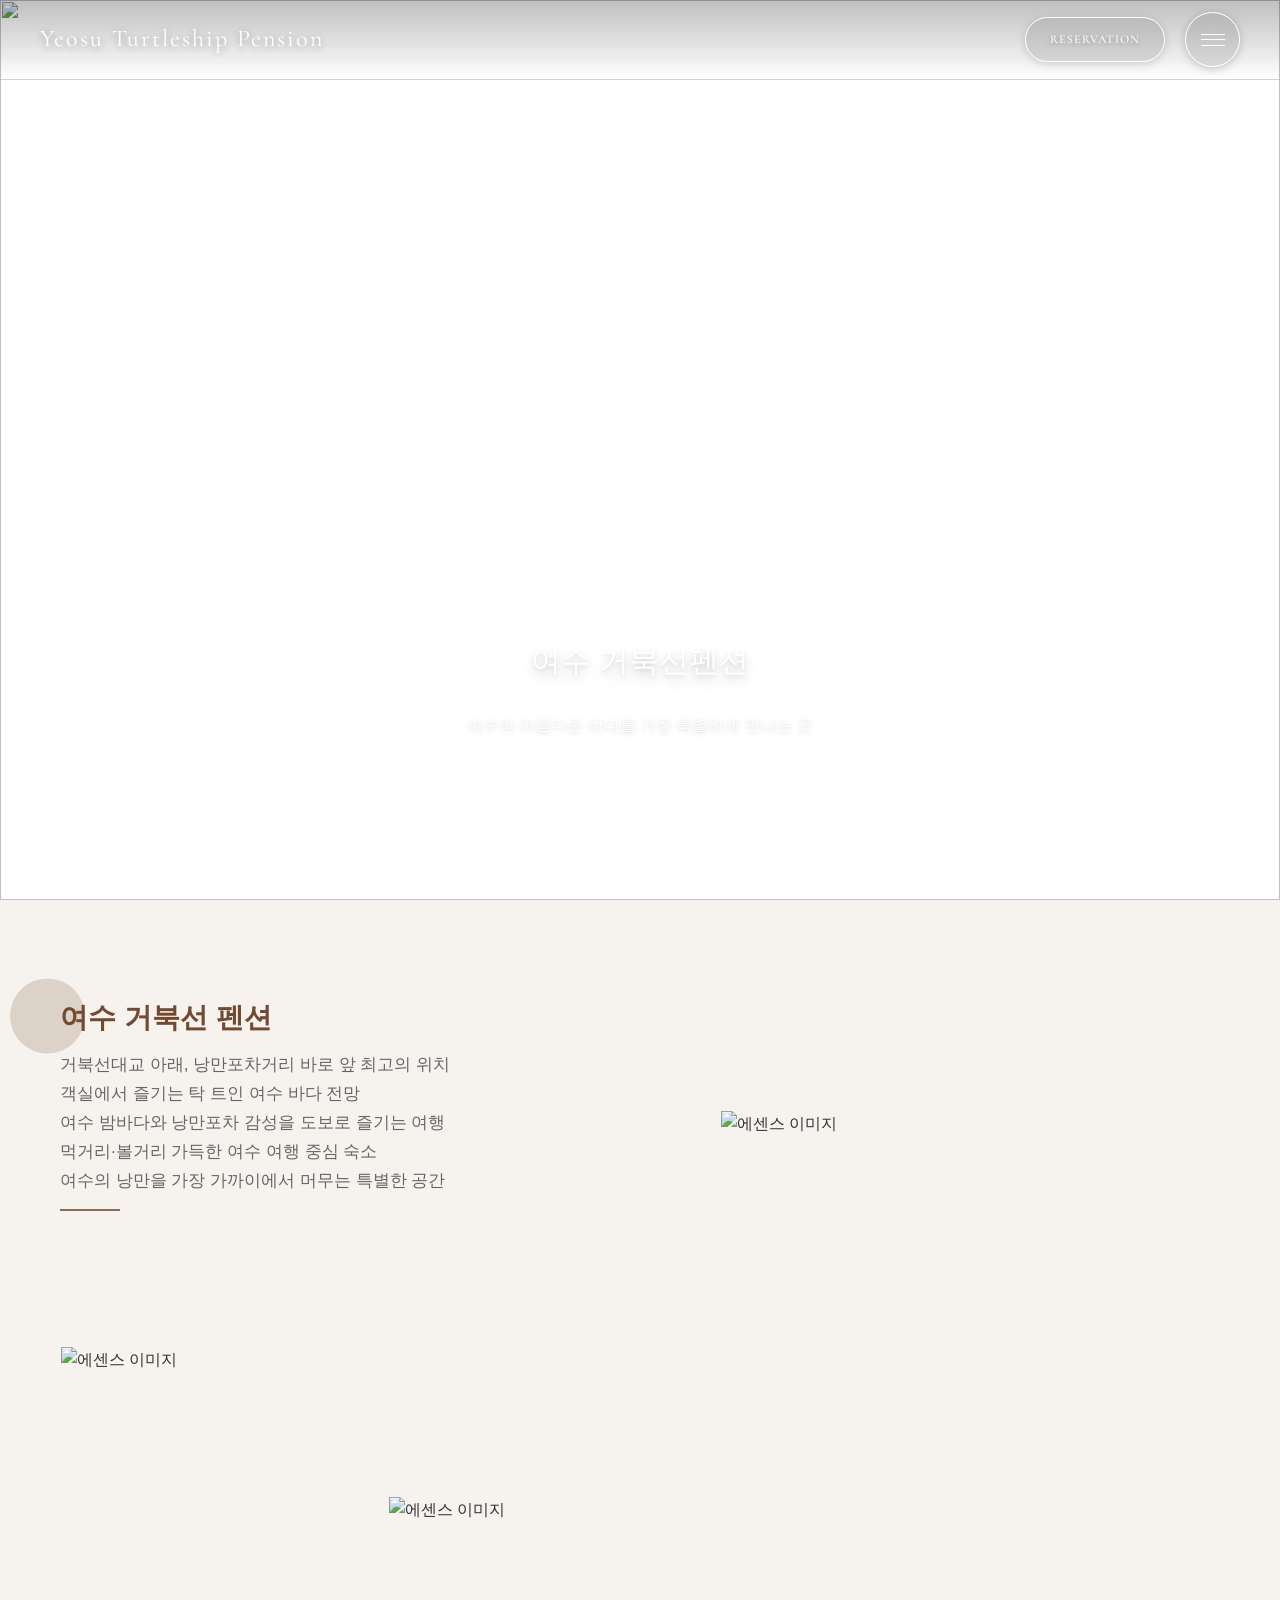
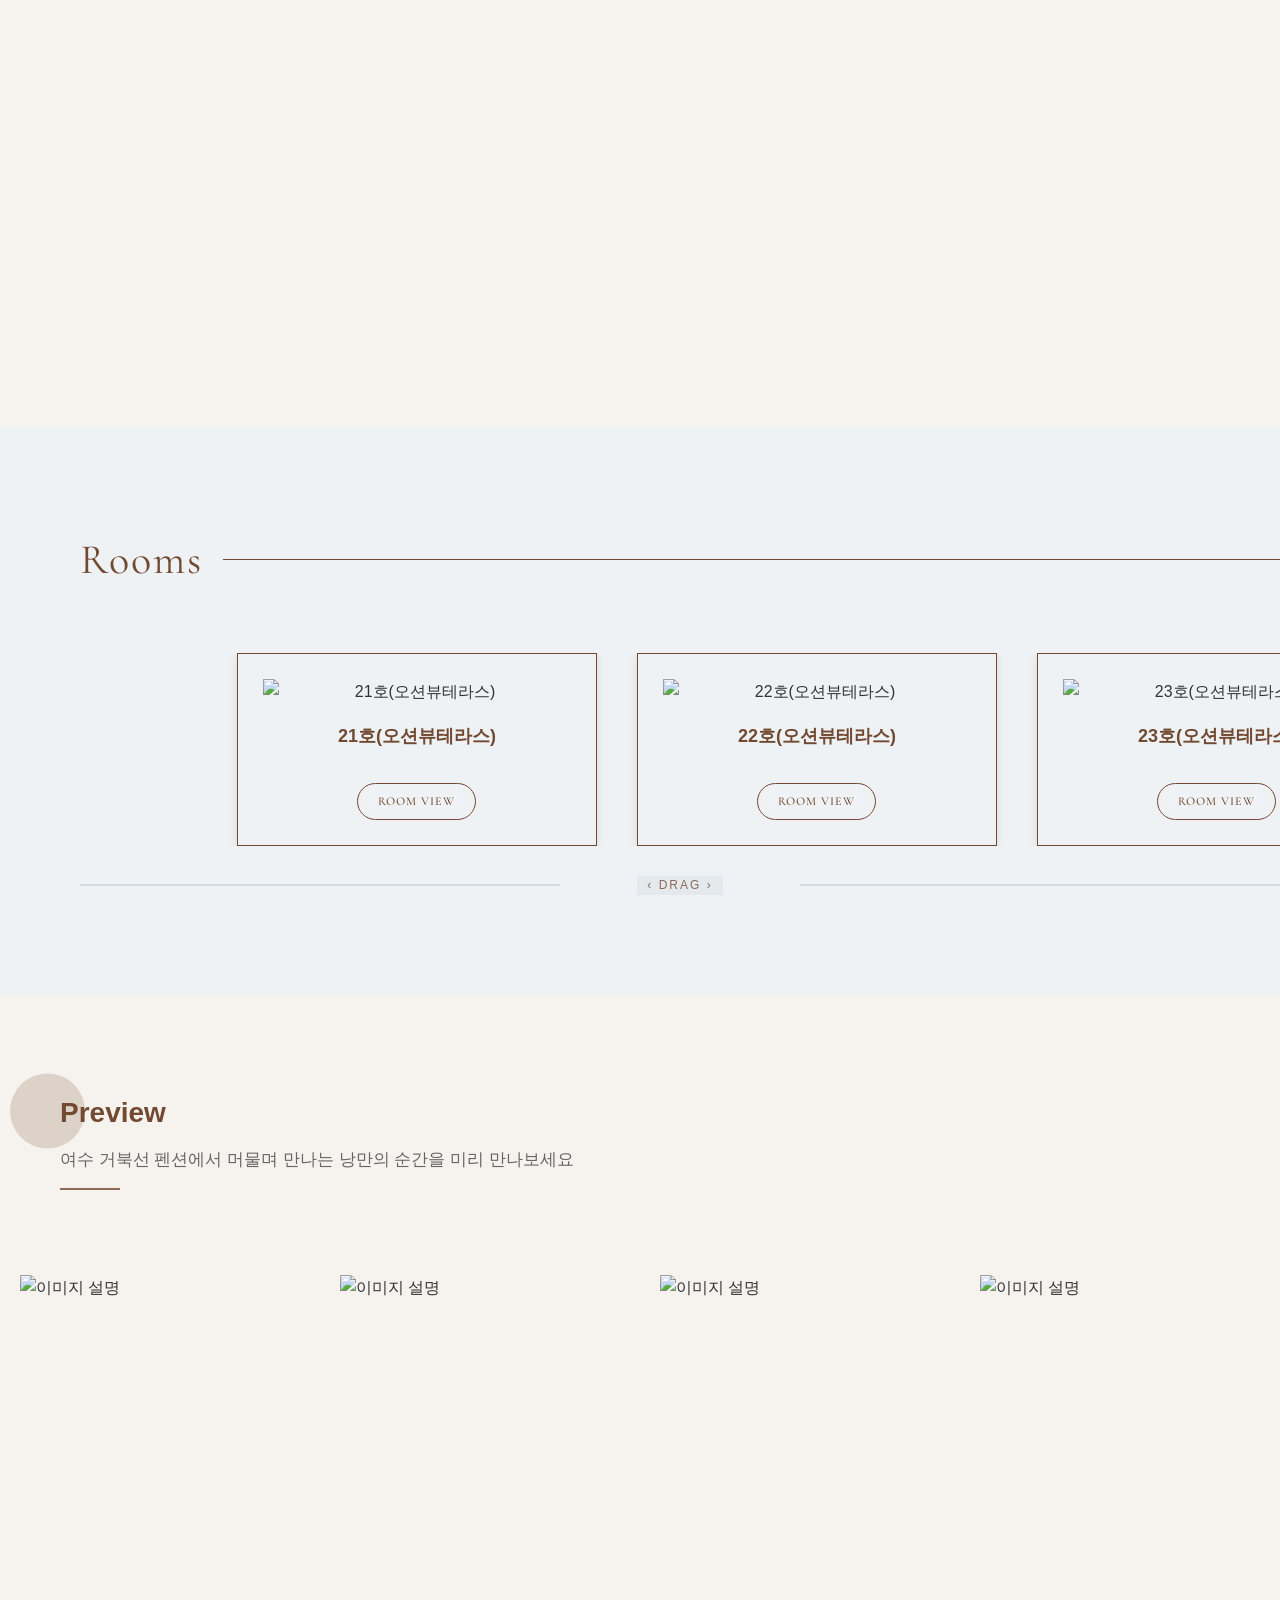
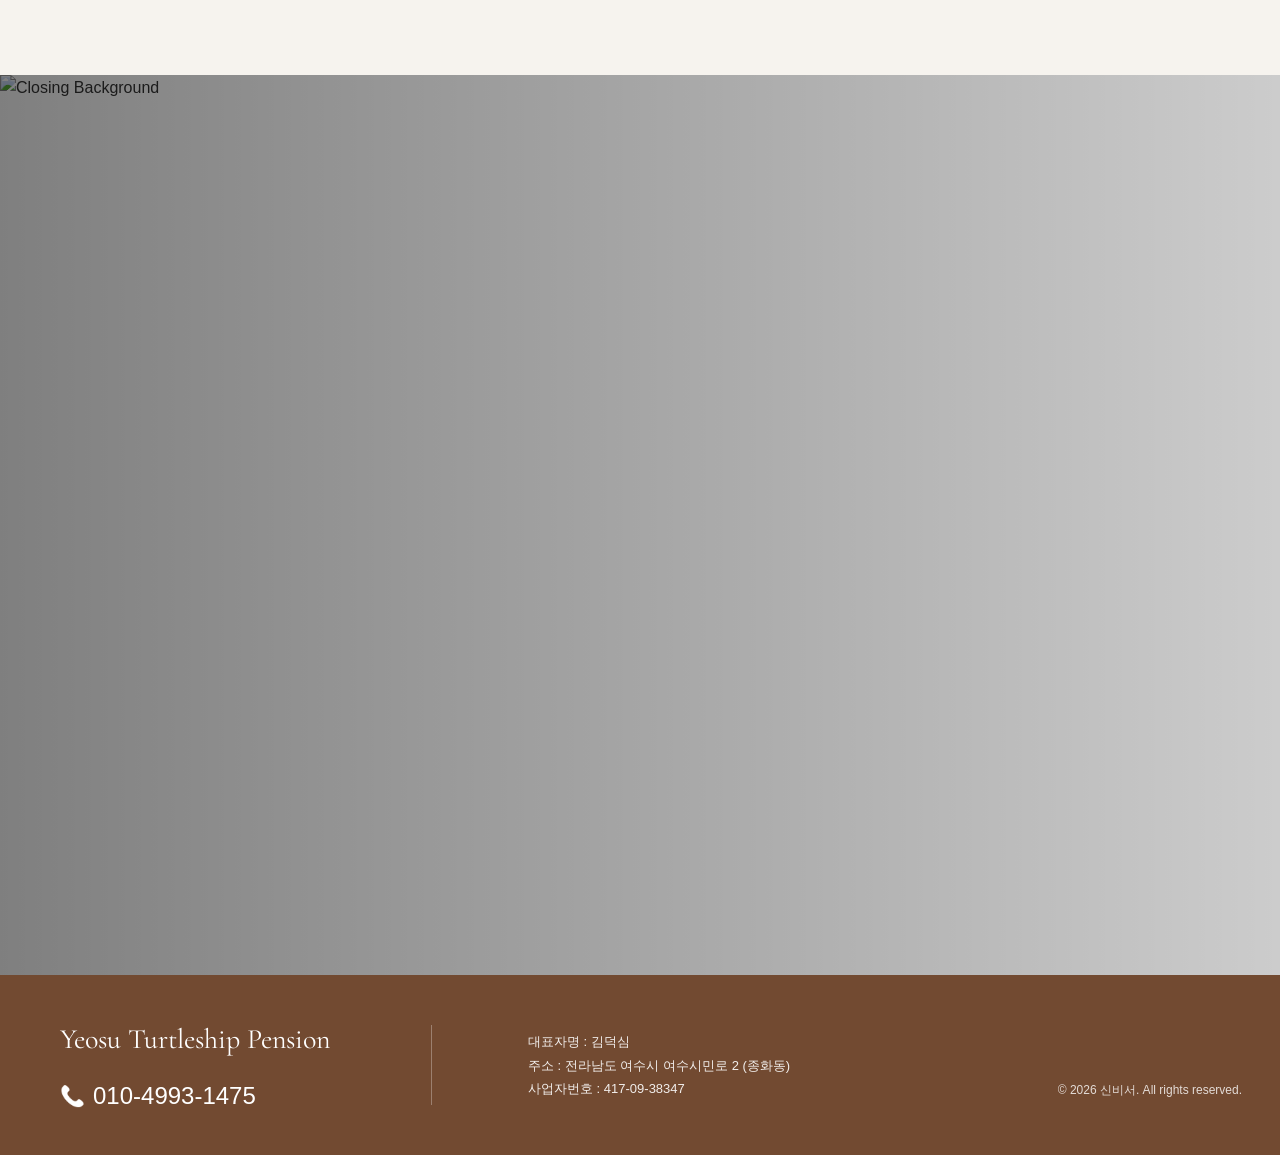
==== commit 7249c3a0: "Update template code and data - deploy-template-update-1773651728092" ====
--- a/index.html
+++ b/index.html
@@ -21,14 +21,14 @@
   <meta property="og:type" content="website" />
   <meta property="og:title" content="여수 거북선펜션 - 홈" />
   
-  
+  <meta property="og:image" content="https://jlnjajtcnyqupfaqjerz.supabase.co/storage/v1/object/public/app-images/property/1fcefb68-cd69-4b31-96eb-e1d4b86795e1/thumbnail/1773384760886-pdidjkad45m.jpg" />
   <meta property="og:url" content="https://turtleshipps.kr" />
 
   <!-- Twitter Card Meta Tags -->
   <meta name="twitter:card" content="summary_large_image" />
   <meta name="twitter:title" content="여수 거북선펜션 - 홈" />
   
-  
+  <meta name="twitter:image" content="https://jlnjajtcnyqupfaqjerz.supabase.co/storage/v1/object/public/app-images/property/1fcefb68-cd69-4b31-96eb-e1d4b86795e1/thumbnail/1773384760886-pdidjkad45m.jpg" />
 </head>
 <body>
     <!-- Main Content -->
--- a/styles/index.css
+++ b/styles/index.css
@@ -445,6 +445,11 @@
 
 /* 모바일에서 세로줄 숨김 */
 @media (max-width: 768px) {
+    .hero-section {
+        height: 70vh;
+        min-height: 70vh;
+    }
+
     .essence-text-content::after {
         display: none;
     }
--- a/styles/theme.css
+++ b/styles/theme.css
@@ -1,11 +1,20 @@
 /* CDN Fonts */
-@import url('https://fonts.cdnfonts.com/css/noto-serif-kr');
 @import url('https://cdn.jsdelivr.net/gh/orioncactus/pretendard/dist/web/static/pretendard.min.css');
 @import url('https://fonts.googleapis.com/css2?family=Cormorant:ital,wght@0,300..700;1,300..700&display=swap');
 
+/* Font Faces */
+@font-face {
+  font-family: 'GyeonggiMillenniumBackground';
+  src: url('https://cdn.jsdelivr.net/gh/projectnoonnu/2410-3@1.0/Batang_Regular.woff') format('woff');
+  font-weight: 400;
+  font-display: swap;
+}
+
 /* CSS Variables */
 :root {
-  --font-ko-main: 'Noto Serif KR', sans-serif;
+  --font-ko-main: 'GyeonggiMillenniumBackground', sans-serif;
   --font-ko-sub: 'Pretendard', sans-serif;
   --font-en-main: 'Cormorant', sans-serif;
+  --color-primary: #F6F3EE;
+  --color-secondary: #724A31;
 }
--- a/styles/index.css
+++ b/styles/index.css
@@ -445,6 +445,11 @@
 
 /* 모바일에서 세로줄 숨김 */
 @media (max-width: 768px) {
+    .hero-section {
+        height: 70vh;
+        min-height: 70vh;
+    }
+
     .essence-text-content::after {
         display: none;
     }
